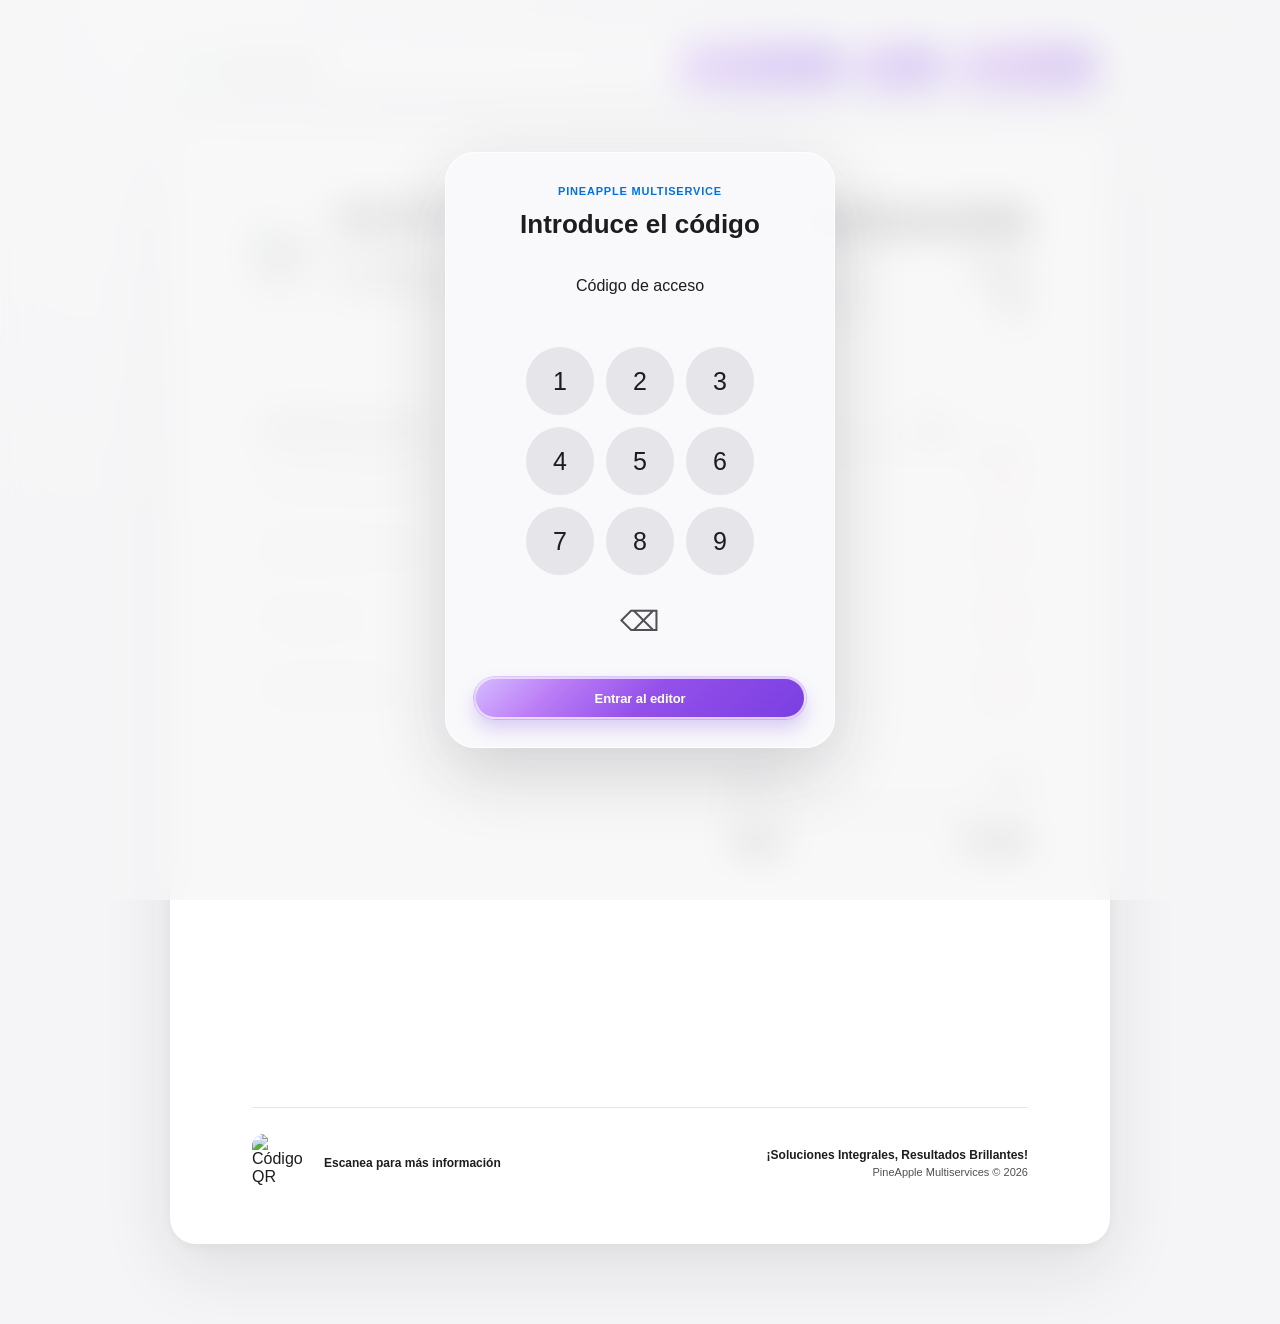
==== index.html @ 8aa55fb4 "Add files via upload" ====
<!DOCTYPE html>
<html lang="es">
<head>
    <meta charset="UTF-8">
    <meta name="viewport" content="width=device-width, initial-scale=1.0, maximum-scale=1.0, user-scalable=no">
    <meta name="format-detection" content="telephone=no">
    <meta name="theme-color" content="#f5f5f7">
    <meta name="apple-mobile-web-app-capable" content="yes">
    <meta name="apple-mobile-web-app-status-bar-style" content="default">
    <link rel="manifest" href="manifest.webmanifest">
    <link rel="icon" type="image/png" sizes="512x512" href="https://res.cloudinary.com/nox-company/image/upload/v1788821914/PineApple%20Service%20Media/ChatGPT_Image_Sep_7_2026_06_30_53_PM-Photoroom_tip3f5.png?v=19">
    <link rel="apple-touch-icon" sizes="512x512" href="https://res.cloudinary.com/nox-company/image/upload/v1788821914/PineApple%20Service%20Media/ChatGPT_Image_Sep_7_2026_06_30_53_PM-Photoroom_tip3f5.png?v=19">
    <title>Work Center | PineApple Multiservice</title>
    <link rel="stylesheet" href="style.css?v=20">
</head>
<body>

    <div class="editor-access" id="editor-access" role="dialog" aria-modal="true" aria-labelledby="editor-access-title">
        <form class="editor-access-card" id="editor-access-form">
            <div class="editor-access-kicker">PineApple Multiservice</div>
            <h1 id="editor-access-title">Introduce el código</h1>
            <p>Usa el teclado para acceder al editor.</p>
            <label class="sr-only" for="editor-access-code">Código de acceso</label>
            <input id="editor-access-code" name="accessCode" type="text" inputmode="numeric" pattern="[1-9]{1,6}" maxlength="6" autocomplete="off" required autofocus aria-label="Código de acceso">
            <div class="passcode-dots" aria-hidden="true"></div>
            <div class="editor-access-error" id="editor-access-error" role="alert" hidden>Escribe un código válido del 1 al 9.</div>
            <div class="number-pad" aria-label="Teclado numérico">
                <button type="button" data-code-key="1">1</button>
                <button type="button" data-code-key="2">2</button>
                <button type="button" data-code-key="3">3</button>
                <button type="button" data-code-key="4">4</button>
                <button type="button" data-code-key="5">5</button>
                <button type="button" data-code-key="6">6</button>
                <button type="button" data-code-key="7">7</button>
                <button type="button" data-code-key="8">8</button>
                <button type="button" data-code-key="9">9</button>
                <span aria-hidden="true"></span>
                <button class="number-pad-delete" type="button" data-code-delete aria-label="Borrar código">⌫</button>
            </div>
            <button class="btn" type="submit">Entrar al editor</button>
        </form>
    </div>

    <!-- Panel de controles -->
    <div class="controls" aria-label="Acciones de la cotización">
        <div class="controls-label"><span class="status-dot"></span> Documento editable</div>
        <div class="controls-actions">
            <button class="btn btn-secondary" onclick="addRow()"><span aria-hidden="true">+</span> Agregar producto</button>
            <button class="btn btn-secondary" onclick="toggleDocumentType(this)">Factura</button>
            <div class="export-menu-wrap">
                <button class="btn" type="button" onclick="toggleExportMenu()" aria-expanded="false" aria-controls="export-menu"><span aria-hidden="true">↗</span> Exportar PDF</button>
                <div class="export-menu" id="export-menu" hidden>
                    <button type="button" onclick="downloadPdf()"><span aria-hidden="true">↓</span> Descargar PDF</button>
                    <button type="button" onclick="sharePdf()"><span aria-hidden="true">◉</span> Compartir PDF</button>
                </div>
            </div>
        </div>
    </div>

    <!-- Hoja de Factura -->
    <div class="page">
        <div>
            <!-- ENCABEZADO -->
            <div class="header">
                <div class="brand-section">
                    <!-- LOGO OFICIAL DESDE CLOUDINARY -->
                    <img src="https://res.cloudinary.com/nox-company/image/upload/v1788821914/PineApple%20Service%20Media/ChatGPT_Image_Sep_7_2026_06_30_53_PM-Photoroom_tip3f5.png" alt="PineApple Logo" class="logo-img" crossorigin="anonymous">
                    <div class="brand-info">
                        <div class="brand-name" contenteditable="true">PINEAPPLE</div>
                        <div class="brand-subtitle" contenteditable="true">MultiService</div>
                        <div class="contact-info">
                            <span class="phone-number" contenteditable="true">Tel: 809-298-7496</span><br>
                            <span contenteditable="true">www.pineapplemultiservice.com</span>
                        </div>
                    </div>
                </div>

                <div class="doc-details">
                    <div class="doc-title" contenteditable="true">COTIZACIÓN</div>
                    <div class="doc-meta">
                        <span class="meta-label">Fecha:</span>
                        <span class="meta-value" contenteditable="true">22/07/2026</span>
                        
                        <span class="meta-label">Cliente:</span>
                        <span class="meta-value client-picker" contenteditable="true" data-client-field="true" role="combobox" aria-autocomplete="list" aria-expanded="false">Cinthia</span>
                        
                        <span class="meta-label">ID Cliente:</span>
                        <span class="meta-value client-id" contenteditable="true" data-client-id-field="true">@01</span>
                    </div>
                </div>
            </div>

            <div class="divider"></div>

            <!-- TABLA DE PRODUCTOS -->
            <div class="table-scroll">
                <table class="items-table">
                    <thead>
                        <tr>
                            <th>Descripción del Producto</th>
                            <th>Cant.</th>
                            <th>Precio Unitario</th>
                            <th>Total</th>
                            <th aria-label="Acciones"></th>
                        </tr>
                    </thead>
                    <tbody id="table-body">
                        <tr>
                            <td contenteditable="true" data-placeholder="Ej. Inversor senoidal 3.5KW"></td>
                            <td contenteditable="true" class="qty" data-placeholder="1" oninput="recalc(this)"></td>
                            <td contenteditable="true" class="price" data-placeholder="40,000" oninput="recalc(this)"></td>
                            <td class="row-total"></td>
                            <td><button class="delete-btn" type="button" onclick="removeRow(this)" aria-label="Eliminar producto" title="Eliminar producto"><span aria-hidden="true">&times;</span></button></td>
                        </tr>
                        <tr>
                            <td contenteditable="true" data-placeholder="Ej. Baterías gel 12V 110AH"></td>
                            <td contenteditable="true" class="qty" data-placeholder="2" oninput="recalc(this)"></td>
                            <td contenteditable="true" class="price" data-placeholder="13,200" oninput="recalc(this)"></td>
                            <td class="row-total"></td>
                            <td><button class="delete-btn" type="button" onclick="removeRow(this)" aria-label="Eliminar producto" title="Eliminar producto"><span aria-hidden="true">&times;</span></button></td>
                        </tr>
                        <tr>
                            <td contenteditable="true" data-placeholder="Ej. Mano de obra"></td>
                            <td contenteditable="true" class="qty" data-placeholder="1" oninput="recalc(this)"></td>
                            <td contenteditable="true" class="price" data-placeholder="10,000" oninput="recalc(this)"></td>
                            <td class="row-total"></td>
                            <td><button class="delete-btn" type="button" onclick="removeRow(this)" aria-label="Eliminar producto" title="Eliminar producto"><span aria-hidden="true">&times;</span></button></td>
                        </tr>
                        <tr>
                            <td contenteditable="true" data-placeholder="Ej. Cable 10/3 (30 pies)"></td>
                            <td contenteditable="true" class="qty" data-placeholder="1" oninput="recalc(this)"></td>
                            <td contenteditable="true" class="price" data-placeholder="2,400" oninput="recalc(this)"></td>
                            <td class="row-total"></td>
                            <td><button class="delete-btn" type="button" onclick="removeRow(this)" aria-label="Eliminar producto" title="Eliminar producto"><span aria-hidden="true">&times;</span></button></td>
                        </tr>
                    </tbody>
                </table>
            </div>

            <!-- SECCIÓN DE TOTALES -->
            <div class="totals-section">
                <div class="totals-box">
                    <div class="total-row">
                        <span style="color: var(--apple-text-muted);">Subtotal</span>
                        <span id="sub-total">$ 0.00</span>
                    </div>
                    <div class="total-row grand-total">
                        <span>Total</span>
                        <span id="grand-total">$ 0.00</span>
                    </div>
                </div>
            </div>
        </div>

        <!-- PIE DE PÁGINA -->
        <div class="footer">
            <div class="footer-qr">
                <img src="https://res.cloudinary.com/nox-company/image/upload/f_png/v1788809227/PineApple%20Service%20Media/extended_pcjf56.png" alt="Código QR" class="qr-img" crossorigin="anonymous">
                <div class="footer-text">
                    <span class="slogan" contenteditable="true">Escanea&nbsp;para&nbsp;más&nbsp;información</span>
                </div>
            </div>
            <div class="footer-text" style="text-align: right;">
                <span class="slogan" contenteditable="true">¡Soluciones&nbsp;Integrales,&nbsp;Resultados&nbsp;Brillantes!</span>
                <span class="copyright" contenteditable="true">PineApple&nbsp;Multiservices&nbsp;©&nbsp;2026</span>
            </div>
        </div>
    </div>

    <script src="https://www.gstatic.com/firebasejs/10.12.2/firebase-app-compat.js"></script>
    <script src="https://www.gstatic.com/firebasejs/10.12.2/firebase-auth-compat.js"></script>
    <script src="https://www.gstatic.com/firebasejs/10.12.2/firebase-firestore-compat.js"></script>
    <script src="https://cdnjs.cloudflare.com/ajax/libs/html2canvas/1.4.1/html2canvas.min.js"></script>
    <script src="https://cdnjs.cloudflare.com/ajax/libs/jspdf/2.5.1/jspdf.umd.min.js"></script>
    <script>
        const firebaseConfig = window.PINEAPPLE_FIREBASE_CONFIG || {
            apiKey: 'AIzaSyB0FfTSia8wOEFyggZbmt334bfUkHkkQbU',
            authDomain: 'pineapple-work-space.firebaseapp.com',
            databaseURL: 'https://pineapple-work-space-default-rtdb.firebaseio.com',
            projectId: 'pineapple-work-space',
            storageBucket: 'pineapple-work-space.firebasestorage.app',
            messagingSenderId: '865951896293',
            appId: '1:865951896293:web:58283a7478a297d9e67a0c',
            measurementId: 'G-54Z5ZWDGQF'
        };

        const hasFirebaseConfig = !!firebaseConfig && !!firebaseConfig.projectId && !String(firebaseConfig.projectId).includes('YOUR_');
        let firebaseDb = null;
        let firebaseAuthReady = Promise.resolve();

        if (hasFirebaseConfig && window.firebase && !firebase.apps.length) {
            firebase.initializeApp(firebaseConfig);
        }

        if (hasFirebaseConfig && firebase.apps.length) {
            firebaseDb = firebase.firestore();
        }

        if (firebase.apps.length && firebase.auth) {
            const firebaseAuth = firebase.auth();
            firebaseAuthReady = firebaseAuth.signInAnonymously()
                .then(() => {
                    console.log('Autenticado anónimamente');
                    return firebaseAuth.currentUser;
                })
                .catch(error => {
                    console.error('Error de autenticación:', error);
                    return null;
                });
        }

        function parseVal(str) {
            if (!str) return 0;
            let clean = str.toString().replace(/[^0-9.-]+/g, "");
            return parseFloat(clean) || 0;
        }

        function unlockEditor() {
            document.getElementById('editor-access').hidden = true;
            document.body.classList.remove('editor-locked');
            document.querySelector('.controls').removeAttribute('inert');
            document.querySelector('.page').removeAttribute('inert');
        }

        function setupEditorAccess() {
            const form = document.getElementById('editor-access-form');
            const codeInput = document.getElementById('editor-access-code');
            const error = document.getElementById('editor-access-error');
            const dots = document.querySelector('.passcode-dots');
            const accessKey = 'pineappleEditorUnlocked';

            if (localStorage.getItem(accessKey) === 'true') {
                unlockEditor();
                return;
            }

            function updateCodeDots() {
                dots.innerHTML = '';
                for (let index = 0; index < codeInput.value.length; index += 1) {
                    const dot = document.createElement('span');
                    dot.className = 'is-filled';
                    dots.appendChild(dot);
                }
            }

            document.body.classList.add('editor-locked');
            document.querySelector('.controls').setAttribute('inert', '');
            document.querySelector('.page').setAttribute('inert', '');

            codeInput.addEventListener('input', () => {
                codeInput.value = codeInput.value.replace(/[^1-9]/g, '').slice(0, 6);
                updateCodeDots();
                error.hidden = true;
            });

            document.querySelectorAll('[data-code-key]').forEach(button => {
                button.addEventListener('click', () => {
                    if (codeInput.value.length >= 6) return;
                    codeInput.value += button.dataset.codeKey;
                    codeInput.dispatchEvent(new Event('input', { bubbles: true }));
                });
            });

            document.querySelector('[data-code-delete]').addEventListener('click', () => {
                codeInput.value = codeInput.value.slice(0, -1);
                codeInput.dispatchEvent(new Event('input', { bubbles: true }));
            });

            form.addEventListener('submit', event => {
                event.preventDefault();
                if (!/^[1-9]{1,6}$/.test(codeInput.value)) {
                    error.hidden = false;
                    codeInput.focus();
                    return;
                }
                localStorage.setItem(accessKey, 'true');
                unlockEditor();
            });
        }

        setupEditorAccess();

        function formatNum(num) {
            if (num === 0) return "0.00";
            return new Intl.NumberFormat('en-US', {
                minimumFractionDigits: 2,
                maximumFractionDigits: 2
            }).format(num);
        }

        function toggleExportMenu() {
            const menu = document.getElementById('export-menu');
            const button = document.querySelector('.export-menu-wrap > .btn');
            const isOpen = !menu.hidden;

            menu.hidden = isOpen;
            button.setAttribute('aria-expanded', String(!isOpen));
        }

        function closeExportMenu() {
            const menu = document.getElementById('export-menu');
            const button = document.querySelector('.export-menu-wrap > .btn');

            menu.hidden = true;
            button.setAttribute('aria-expanded', 'false');
        }

        function getPdfFileName() {
            const docTitle = document.querySelector('.doc-title')?.innerText.trim() || '';
            const normalized = docTitle.toUpperCase().normalize('NFD').replace(/[\u0300-\u036f]/g, '');
            return normalized.includes('FACTURA') ? 'Factura_PineApple.pdf' : 'Cotizacion_PineApple.pdf';
        }

        async function createPdfFile() {
            const page = document.querySelector('.page');
            const exportPage = page.cloneNode(true);

            exportPage.style.position = 'absolute';
            exportPage.style.left = '-10000px';
            exportPage.style.top = '0';
            exportPage.style.width = '794px';
            exportPage.style.minHeight = '1123px';
            exportPage.style.height = 'auto';
            exportPage.style.margin = '0';
            exportPage.classList.add('pdf-export-page');
            exportPage.querySelectorAll('[data-placeholder]').forEach(cell => {
                cell.classList.add('pdf-placeholder-hidden');
            });
            exportPage.querySelectorAll('.delete-btn').forEach(button => button.remove());
            exportPage.querySelectorAll('#table-body tr').forEach(row => {
                const description = row.querySelector('td:first-child').textContent.trim();
                const quantity = row.querySelector('.qty').textContent.trim();
                const price = row.querySelector('.price').textContent.trim();

                if (!description && !quantity && !price) row.remove();
            });

            if (!exportPage.querySelector('#table-body tr')) {
                const emptyRow = document.createElement('tr');
                emptyRow.innerHTML = '<td colspan="4" class="pdf-empty-row">Sin productos registrados</td>';
                exportPage.querySelector('#table-body').appendChild(emptyRow);
            }
            document.body.appendChild(exportPage);

            let canvas;
            try {
                canvas = await html2canvas(exportPage, {
                    scale: 2,
                    useCORS: true,
                    backgroundColor: '#ffffff',
                    logging: false
                });
            } finally {
                exportPage.remove();
            }

            const { jsPDF } = window.jspdf;
            const pdf = new jsPDF('p', 'mm', 'a4');
            const pageWidth = 210;
            const pageHeight = 297;
            const fitScale = Math.min(pageWidth / canvas.width, pageHeight / canvas.height);
            const imageWidth = canvas.width * fitScale;
            const imageHeight = canvas.height * fitScale;
            const imageLeft = (pageWidth - imageWidth) / 2;
            const imageTop = (pageHeight - imageHeight) / 2;

            pdf.addImage(
                canvas.toDataURL('image/jpeg', 0.94),
                'JPEG',
                imageLeft,
                imageTop,
                imageWidth,
                imageHeight
            );

            return pdf.output('blob');
        }

        async function downloadPdf() {
            closeExportMenu();
            try {
                const pdfBlob = await createPdfFile();
                const downloadUrl = URL.createObjectURL(pdfBlob);
                const link = document.createElement('a');
                link.href = downloadUrl;
                link.download = getPdfFileName();
                link.click();
                URL.revokeObjectURL(downloadUrl);
            } catch (error) {
                window.print();
            }
        }

        function getShareMessage() {
            const documentType = document.querySelector('.doc-title').innerText.trim();
            const metaValues = document.querySelectorAll('.doc-meta .meta-value');
            const client = metaValues[1] ? metaValues[1].innerText.trim() : '';
            const rows = [...document.querySelectorAll('#table-body tr')]
                .map(row => {
                    const description = row.querySelector('td:first-child').innerText.trim();
                    const quantity = row.querySelector('.qty').innerText.trim();
                    const total = row.querySelector('.row-total').innerText.trim();

                    return description ? `- ${description}${quantity ? ` x${quantity}` : ''}${total ? `: ${total}` : ''}` : null;
                })
                .filter(Boolean);
            const total = document.getElementById('grand-total').innerText.trim();

            return `Hola, te comparto esta ${documentType.toLowerCase()} de PineApple Multiservice.${client ? `\nCliente: ${client}` : ''}${rows.length ? `\n\n${rows.join('\n')}` : ''}\n\nTotal: ${total}`;
        }

        async function sharePdf() {
            closeExportMenu();
            try {
                const pdfBlob = await createPdfFile();
                const pdfFileName = getPdfFileName();
                const pdfFile = new File([pdfBlob], pdfFileName, { type: 'application/pdf' });
                const message = getShareMessage();
                const canShareFiles = navigator.share && (!navigator.canShare || navigator.canShare({ files: [pdfFile] }));

                if (canShareFiles) {
                    await navigator.share({
                        files: [pdfFile],
                        title: pdfFileName.replace(/\.pdf$/i, ''),
                        text: message
                    });
                    return;
                }

                const downloadUrl = URL.createObjectURL(pdfBlob);
                const link = document.createElement('a');
                link.href = downloadUrl;
                link.download = pdfFileName;
                link.click();
                URL.revokeObjectURL(downloadUrl);
                window.alert('Tu navegador no permite compartir archivos directamente. El PDF fue descargado para que puedas compartirlo desde tu teléfono.');
            } catch (error) {
                if (error.name !== 'AbortError') {
                    window.alert('No se pudo generar el PDF. Intenta nuevamente.');
                }
            }
        }

        function recalc(elem) {
            const row = elem.closest('tr');
            const qtyStr = row.querySelector('.qty').innerText;
            const priceStr = row.querySelector('.price').innerText;

            const qty = parseVal(qtyStr);
            const price = parseVal(priceStr);
            const totalCell = row.querySelector('.row-total');

            if (qtyStr.trim() === "" && priceStr.trim() === "") {
                totalCell.innerText = "";
            } else {
                const total = qty * price;
                totalCell.innerText = '$ ' + formatNum(total);
            }

            updateGrandTotal();
        }

        function updateGrandTotal() {
            const totals = document.querySelectorAll('.row-total');
            let grandTotal = 0;

            totals.forEach(cell => {
                const val = parseVal(cell.innerText);
                grandTotal += val;
            });

            const formattedTotal = '$ ' + formatNum(grandTotal);
            document.getElementById('sub-total').innerText = formattedTotal;
            document.getElementById('grand-total').innerText = formattedTotal;
        }

        function addRow() {
            const tbody = document.getElementById('table-body');
            const newRow = document.createElement('tr');
            newRow.innerHTML = `
                <td contenteditable="true" data-placeholder="Ej. Nombre del producto"></td>
                <td contenteditable="true" class="qty" data-placeholder="Cantidad" oninput="recalc(this)"></td>
                <td contenteditable="true" class="price" data-placeholder="Precio" oninput="recalc(this)"></td>
                <td class="row-total"></td>
                <td><button class="delete-btn" type="button" onclick="removeRow(this)" aria-label="Eliminar producto" title="Eliminar producto"><span aria-hidden="true">&times;</span></button></td>
            `;
            tbody.appendChild(newRow);
            newRow.querySelector('td[contenteditable="true"]').focus();
            updateGrandTotal();
        }

        function removeRow(button) {
            button.closest('tr').remove();
            updateGrandTotal();
        }

        function toggleDocumentType(button) {
            const title = document.querySelector('.doc-title');
            const isInvoice = title.innerText.trim().toUpperCase() === 'FACTURA';
            const nextType = isInvoice ? 'COTIZACIÓN' : 'FACTURA';

            title.innerText = nextType;
            button.innerText = isInvoice ? 'Factura' : 'Cotización';
        }

        const productCatalog = [
            'Inversor solar híbrido 1KW',
            'Inversor solar híbrido 2KW',
            'Inversor solar híbrido 3KW',
            'Inversor solar híbrido 4KW',
            'Inversor solar híbrido 5KW',
            'Inversor solar híbrido 6KW',
            'Inversor solar híbrido 8KW',
            'Inversor solar híbrido 10KW',
            'Inversor de onda pura 1KW',
            'Inversor de onda pura 2KW',
            'Inversor de onda pura 3KW',
            'Inversor de onda pura 5KW',
            'Inversor de onda pura 6KW',
            'Inversor de onda pura 8KW',
            'Inversor de onda senoidal 3.5KW',
            'Inversor de onda senoidal 5KW',
            'Inversor de onda senoidal 7.5KW',
            'Inversor de onda senoidal 10KW',
            'Inversor para bomba 1HP',
            'Inversor para bomba 1.5HP',
            'Inversor para bomba 2HP',
            'Inversor para bomba 3HP',
            'Batería de gel 12V 20AH',
            'Batería de gel 12V 35AH',
            'Batería de gel 12V 50AH',
            'Batería de gel 12V 75AH',
            'Batería de gel 12V 100AH',
            'Batería de gel 12V 110AH',
            'Batería de gel 12V 150AH',
            'Batería AGM 12V 20AH',
            'Batería AGM 12V 35AH',
            'Batería AGM 12V 50AH',
            'Batería AGM 12V 75AH',
            'Batería AGM 12V 100AH',
            'Batería AGM 12V 120AH',
            'Batería AGM 12V 150AH',
            'Batería de litio 12V 100AH',
            'Batería de litio 12V 200AH',
            'Batería de litio 24V 100AH',
            'Batería de litio 48V 100AH',
            'Base para batería 12V',
            'Base para batería 24V',
            'Base para batería 48V',
            'Base de batería tipo rack',
            'Base de batería industrial',
            'Base de batería de pared',
            'Jumper batería 2 AWG',
            'Jumper batería 4 AWG',
            'Jumper batería 6 AWG',
            'Jumper batería 8 AWG',
            'Jumper para inversor 2 AWG',
            'Jumper para inversor 4 AWG',
            'Jumper para inversor 6 AWG',
            'Cable jumper de batería 12V',
            'Cable jumper de batería 24V',
            'Cable de conexión para batería',
            'Breaker monofásico 10A',
            'Breaker monofásico 15A',
            'Breaker monofásico 20A',
            'Breaker monofásico 30A',
            'Breaker monofásico 40A',
            'Breaker monofásico 50A',
            'Breaker monofásico 60A',
            'Breaker doble 15A 2 polos',
            'Breaker doble 20A 2 polos',
            'Breaker doble 30A 2 polos',
            'Breaker doble 40A 2 polos',
            'Breaker doble 50A 2 polos',
            'Breaker doble 60A 2 polos',
            'Breaker doble 70A 2 polos',
            'Breaker doble 80A 2 polos',
            'Breaker térmico 1 polo',
            'Breaker térmico 2 polos',
            'Breaker diferencial 2 polos 30mA',
            'Breaker diferencial 2 polos 40A',
            'Breaker diferencial 2 polos 60A',
            'Breaker tipo tipo B',
            'Breaker tipo tipo C',
            'Breaker tipo tipo D',
            'Switch simple 10A',
            'Switch simple 15A',
            'Switch simple 20A',
            'Switch simple 30A',
            'Switch doble 10A',
            'Switch doble 15A',
            'Switch doble 20A',
            'Switch doble 30A',
            'Switch doble 40A',
            'Switch doble 60A',
            'Switch doble 80A',
            'Switch de presión 20 psi',
            'Switch de presión 30 psi',
            'Switch de presión 40 psi',
            'Switch de presión 50 psi',
            'Switch de presión 60 psi',
            'Cambio de switch de presión',
            'Cambio de switch doble',
            'Cambio de breaker doble',
            'Switch de agua de 1/4',
            'Switch de agua de 1/2',
            'Switch de agua de 3/4',
            'Módulo de switch para bomba',
            'Switch automático para tablero',
            'Switche de motor eléctrico',
            'Interruptor termomagnético para motor',
            'Silicona transparente 300ml',
            'Silicona blanca 300ml',
            'Silicona negra 300ml',
            'Silicona sanitaria 300ml',
            'Silicona alta temperatura 300ml',
            'Silicona neutra 300ml',
            'Silicona para ventanas 300ml',
            'Silicona para aluminio 300ml',
            'Silicona para metal 300ml',
            'Cinta aislante negra 3M',
            'Cinta aislante de colores 3M',
            'Cinta aislante Temflex',
            'Cinta eléctrica calibre 19',
            'Cinta teflón blanca 1/2',
            'Cinta teflón amarilla para gas',
            'Cinta teflón profesional 3/4',
            'Cinta de aluminio 2 pulgadas',
            'Cinta de aluminio reforzada',
            'Cinta ducto gris',
            'Cinta doble cara industrial',
            'Cinta de montaje exterior',
            'Cinta vulcanizada',
            'Cinta reflectiva amarilla',
            'Tape 3M adhesivo',
            'Tape Scotch adhesivo',
            'Tape Tesa adhesivo',
            'Tape Nashua adhesivo',
            'Tape Gorilla adhesivo',
            'Tape de ducto 3M',
            'Tape de ducto Scotch',
            'Tape de enmascarar 3M',
            'Tape de enmascarar Frogtape',
            'Tape de doble cara 3M',
            'Tape de doble cara Tesa',
            'Tape aislante 3M',
            'Tape aislante Tesa',
            'Tape adhesivo 3M',
            'Tape reflectivo 3M',
            'Cinta adhesiva 3M 1/2 pulgada',
            'Cinta adhesiva 3M 1 pulgada',
            'Cinta adhesiva Scotch 1/2 pulgada',
            'Cinta adhesiva Scotch 1 pulgada',
            'Cinta aislante 3M 19 mm',
            'Cinta aislante Tesa 19 mm',
            'Cinta aislante Nashua 19 mm',
            'Cinta aislante premium 3M 25 mm',
            'Cinta aislante premium Tesa 25 mm',
            'Cinta eléctrica 3M 19 mm',
            'Cinta eléctrica Scotch 19 mm',
            'Cinta eléctrica Tesa 19 mm',
            'Cinta de enmascarar 3M 1.5 pulgadas',
            'Cinta de enmascarar Frogtape 1.5 pulgadas',
            'Cinta de enmascarar Tesa 1.5 pulgadas',
            'Cinta de doble cara 3M VHB 1/2',
            'Cinta de doble cara 3M VHB 1',
            'Cinta de doble cara Tesa 1/2',
            'Cinta de doble cara Tesa 1',
            'Cinta de doble cara Gorilla 1/2',
            'Cinta de doble cara Gorilla 1',
            'Cinta de montaje 3M 24 mm',
            'Cinta de montaje Tesa 24 mm',
            'Cinta de montaje Nashua 24 mm',
            'Cinta de aluminio 3M 2 pulgadas',
            'Cinta de aluminio Tesa 2 pulgadas',
            'Cinta de aluminio Nashua 2 pulgadas',
            'Cinta de ducto 3M',
            'Cinta de ducto Nashua',
            'Cinta de ducto Tesa',
            'Cinta teflón 3M 1/2',
            'Cinta teflón 3M 3/4',
            'Cinta teflón Teflon 1/2',
            'Cinta teflón Teflon 3/4',
            'Cinta de fibra de vidrio 3M',
            'Cinta de fibra de vidrio Tesa',
            'Cinta de fibra de vidrio Nashua',
            'Cinta de sellado de PVC 3M',
            'Cinta de sellado de PVC Tesa',
            'Cinta auto adherible 3M',
            'Cinta auto adherible Tesa',
            'Cinta alta temperatura 3M',
            'Cinta alta temperatura Tesa',
            'Cinta alta temperatura Gorilla',
            'Cinta de silicona 3M',
            'Cinta de silicona Tesa',
            'Cinta de silicona premium',
            'Cinta de reparación Flex Tape',
            'Cinta de reparación Heavy Duty Flex Tape',
            'Cinta de reparación Rubberized Flex Tape',
            'Cinta de reparación instantánea 3M',
            'Cinta de reparación instantánea Tesa',
            'Cinta de seguridad 3M',
            'Cinta de seguridad Tesa',
            'Cinta de seguridad Nashua',
            'Cinta reflectiva 3M',
            'Cinta reflectiva Tesa',
            'Cinta reflectiva Nashua',
            'Canaleta plástica 1 pulgada',
            'Canaleta plástica 2 pulgadas',
            'Canaleta plástica 3 pulgadas',
            'Canaleta plástica 4 pulgadas',
            'Canaleta metálica 1 pulgada',
            'Canaleta metálica 2 pulgadas',
            'Canaleta metálica 3 pulgadas',
            'Canaleta de PVC para cableado',
            'Canaleta para exterior',
            'Canaleta para interior',
            'Canaleta de 10 pies',
            'Canaleta de 20 pies',
            'Canaleta de 30 pies',
            'Cable D3 1x14',
            'Cable D3 1x12',
            'Cable D3 1x10',
            'Cable D3 1x8',
            'Cable D3 1x6',
            'Cable D3 2x14',
            'Cable D3 2x12',
            'Cable D3 2x10',
            'Cable D3 2x8',
            'Cable D3 2x6',
            'Cable D3 2x4',
            'Cable D3 3x14',
            'Cable D3 3x12',
            'Cable D3 3x10',
            'Cable D3 3x8',
            'Cable D3 3x6',
            'Cable D3 4x14',
            'Cable D3 4x12',
            'Cable D3 4x10',
            'Cable D3 4x8',
            'Cable D3 4x6',
            'Cable D3 5x14',
            'Cable D3 5x12',
            'Cable D3 5x10',
            'Cable D3 5x8',
            'Cable THHN 1x14',
            'Cable THHN 1x12',
            'Cable THHN 1x10',
            'Cable THHN 1x8',
            'Cable THHN 1x6',
            'Cable THHN 1x4',
            'Cable THHN 2x14',
            'Cable THHN 2x12',
            'Cable THHN 2x10',
            'Cable THHN 2x8',
            'Cable THHN 2x6',
            'Cable THHN 2x4',
            'Cable THHN 3x14',
            'Cable THHN 3x12',
            'Cable THHN 3x10',
            'Cable THHN 3x8',
            'Cable THHN 3x6',
            'Cable THHN 4x14',
            'Cable THHN 4x12',
            'Cable THHN 4x10',
            'Cable THHN 4x8',
            'Cable THHN 8 AWG',
            'Cable THHN 10 AWG',
            'Cable THHN 12 AWG',
            'Cable THHN 14 AWG',
            'Cable THHN 16 AWG',
            'Cable THW 1x14',
            'Cable THW 1x12',
            'Cable THW 1x10',
            'Cable THW 1x8',
            'Cable THW 1x6',
            'Cable THW 2x14',
            'Cable THW 2x12',
            'Cable THW 2x10',
            'Cable THW 2x8',
            'Cable THW 2x6',
            'Cable THW 3x14',
            'Cable THW 3x12',
            'Cable THW 3x10',
            'Cable THW 3x8',
            'Cable THW 8 AWG',
            'Cable THW 10 AWG',
            'Cable THW 12 AWG',
            'Cable THW 14 AWG',
            'Cable 1x14',
            'Cable 1x12',
            'Cable 1x10',
            'Cable 1x8',
            'Cable 1x6',
            'Cable 1x4',
            'Cable 1x2',
            'Cable 2x14',
            'Cable 2x12',
            'Cable 2x10',
            'Cable 2x8',
            'Cable 2x6',
            'Cable 2x4',
            'Cable 2x2',
            'Cable 3x14',
            'Cable 3x12',
            'Cable 3x10',
            'Cable 3x8',
            'Cable 3x6',
            'Cable 3x4',
            'Cable 4x14',
            'Cable 4x12',
            'Cable 4x10',
            'Cable 4x8',
            'Cable 4x6',
            'Cable 5x14',
            'Cable 5x12',
            'Cable 5x10',
            'Cable 5x8',
            'Cable NM-B 14/2',
            'Cable NM-B 12/2',
            'Cable NM-B 10/2',
            'Cable NM-B 8/2',
            'Cable UF 14/2',
            'Cable UF 12/2',
            'Cable UF 10/2',
            'Cable romex 14/2',
            'Cable romex 12/2',
            'Cable romex 10/2',
            'Cable MC 14/2',
            'Cable MC 12/2',
            'Cable MC 10/2',
            'Cable MC 8/2',
            'Cable tipo servicio 2x12',
            'Cable tipo servicio 2x10',
            'Cable tipo servicio 3x12',
            'Cable tipo servicio 3x10',
            'Cable trifásico 3x12',
            'Cable trifásico 3x10',
            'Cable trifásico 4x12',
            'Cable monofásico 2x12',
            'Cable monofásico 2x10',
            'Cable monofásico 3x12',
            'Cable de alimentación 110V',
            'Cable de alimentación 220V',
            'Cable de alimentación 440V',
            'Cable de fuerza 3x8',
            'Cable de fuerza 3x6',
            'Cable de fuerza 4x6',
            'Cable de control 2 pares',
            'Cable de control 4 pares',
            'Cable de control 6 pares',
            'Cable de señal 2 hilos',
            'Cable de señal 3 hilos',
            'Cable de señal 4 hilos',
            'Cable de comunicación Cat5e',
            'Cable de comunicación Cat6',
            'Cable de comunicación Cat6A',
            'Cable de comunicación Cat7',
            'Cable de red UTP Cat5e',
            'Cable de red UTP Cat6',
            'Cable de red FTP Cat6',
            'Cable de red STP Cat6',
            'Cable fibra óptica monomodo',
            'Cable fibra óptica multimodo',
            'Cable fibra óptica OM3',
            'Cable fibra óptica OM4',
            'Cable coaxial RG59',
            'Cable coaxial RG6',
            'Cable coaxial RG11',
            'Cable coaxial doble blindado',
            'Cable HDMI 2.0',
            'Cable HDMI 2.1',
            'Cable VGA',
            'Cable DP',
            'Cable DVI',
            'Cable para cámara analogica',
            'Cable siamés para cámara',
            'Cable para alarma 2 hilos',
            'Cable para alarma 4 hilos',
            'Cable para sensor de humo',
            'Cable para sensor de movimiento',
            'Cable para portón eléctrico 3x12',
            'Cable para portón eléctrico 3x10',
            'Cable para bomba 2x12',
            'Cable para bomba 2x10',
            'Cable para bomba 2x8',
            'Cable para bomba 3x12',
            'Cable para bomba 3x10',
            'Cable para bomba sumergible 3x10',
            'Cable para bomba sumergible 3x8',
            'Cable para motor eléctrico 3x12',
            'Cable para motor eléctrico 3x10',
            'Cable para motor eléctrico 3x8',
            'Cable para motor eléctrico 4x10',
            'Cable para motor eléctrico 4x8',
            'Cable para inversor 2 AWG',
            'Cable para inversor 4 AWG',
            'Cable para inversor 6 AWG',
            'Cable para panel solar 6 AWG',
            'Cable para panel solar 8 AWG',
            'Cable solar 10 AWG',
            'Cable solar 12 AWG',
            'Cable solar 14 AWG',
            'Cable de fuerza para tablero 3x8',
            'Cable de fuerza para tablero 3x6',
            'Cable de fuerza para tablero 4x6',
            'Cable de fuerza para tablero 4x10',
            'Cable de tierra 2 AWG',
            'Cable de tierra 4 AWG',
            'Cable de tierra 6 AWG',
            'Cable de tierra 8 AWG',
            'Cable de puesta a tierra',
            'Conductor de cobre 14 AWG',
            'Conductor de cobre 12 AWG',
            'Conductor de cobre 10 AWG',
            'Conductor de cobre 8 AWG',
            'Conductor de cobre 6 AWG',
            'Conductor de cobre 4 AWG',
            'Conductor de cobre 2 AWG',
            'Conductor de aluminio 14 AWG',
            'Conductor de aluminio 12 AWG',
            'Conductor de aluminio 10 AWG',
            'Conductor de aluminio 8 AWG',
            'Conductor de aluminio 6 AWG',
            'Conductor de aluminio 4 AWG',
            'Conductor de aluminio 2 AWG',
            'Conductor para bomba sumergible',
            'Conductor para bomba centrífuga',
            'Conductor para portón eléctrico',
            'Conductor para inversor 4 AWG',
            'Conductor para inversor 2 AWG',
            'Conductor para panel solar 6 AWG',
            'Conductor para bomba de agua',
            'Conductor para motor trifásico',
            'Conductor para motor monofásico',
            'Conductor para sistema de iluminación',
            'Conductor para toma de corriente',
            'Conductor para tablero eléctrico',
            'Conductor para toma de fuerza',
            'Conductor para cloacas',
            'Conductor para calentador eléctrico',
            'Conductor para calentador de agua',
            'Cable para calentador eléctrico 2x12',
            'Cable para calentador eléctrico 2x10',
            'Cable para calentador eléctrico 3x10',
            'Cable para lavadora 2x12',
            'Cable para secadora 3x10',
            'Cable para cocina eléctrica 3x10',
            'Cable para aire acondicionado 3x12',
            'Cable para aire acondicionado 3x10',
            'Cable para microondas 2x12',
            'Cable para horno eléctrico 3x10',
            'Cable para ventilador 2x14',
            'Cable para bomba de pozo 3x12',
            'Cable para bomba de pozo 3x10',
            'Cable para motor de compresor 3x8',
            'Cable para compresor 3x10',
            'Cable para compresor 3x8',
            'Tarugo plástico blanco 1/2',
            'Tarugo plástico blanco 3/4',
            'Tarugo plástico blanco 1',
            'Tarugo plástico rojo 1/2',
            'Tarugo plástico rojo 3/4',
            'Tarugo plástico azul 1/2',
            'Tarugo plástico azul 3/4',
            'Tarugo plástico negro 1/2',
            'Tarugo plástico negro 3/4',
            'Tarugo de goma 1/2',
            'Tarugo de goma 3/4',
            'Tarugo de goma 1',
            'Tarugo de metal 1/2',
            'Tarugo de metal 3/4',
            'Tarugo de metal 1',
            'Tarugo de expansión para pared',
            'Tarugo de expansión para concreto',
            'Tarugo tipo pop para drywall',
            'Tarugo tipo hammer para concreto',
            'Tarugo tipo sleeve para pared',
            'Tarugo tipo nylon 1/4',
            'Tarugo tipo nylon 3/8',
            'Tarugo tipo nylon 1/2',
            'Tarugo tipo nylon 5/8',
            'Tarugo de presión para tubería',
            'Tarugo de anclaje químico',
            'Tarugo de anclaje mecánico',
            'Tarugo para teja y madera',
            'Tornillo de cabeza plana',
            'Tornillo de cabeza Phillips',
            'Tornillo de cabeza Allen',
            'Tornillo de cabeza hexagonal',
            'Tornillo de cabeza redonda',
            'Tornillo autorroscante',
            'Tornillo para madera 1 1/2',
            'Tornillo para madera 2',
            'Tornillo para madera 2 1/2',
            'Tornillo para madera 3',
            'Tornillo para concreto 1/4',
            'Tornillo para concreto 3/8',
            'Tornillo para concreto 1/2',
            'Tornillo para dry wall 1 1/4',
            'Tornillo para dry wall 1 1/2',
            'Tornillo para dry wall 2',
            'Tornillo para metal 1/4',
            'Tornillo para metal 3/8',
            'Tornillo para metal 1/2',
            'Tornillo de techo para madera',
            'Tornillo de techo para metal',
            'Tornillo de seguridad',
            'Tornillo de anclaje',
            'Tornillo de expansión',
            'Tornillo galvanizado',
            'Tornillo zincado',
            'Tornillo inoxidable 304',
            'Tornillo inoxidable 316',
            'Tornillo hexagonal M6',
            'Tornillo hexagonal M8',
            'Tornillo hexagonal M10',
            'Tornillo hexagonal M12',
            'Tornillo machine screw M3',
            'Tornillo machine screw M4',
            'Tornillo machine screw M5',
            'Tornillo machine screw M6',
            'Tornillo self tapping 1/4',
            'Tornillo self tapping 3/8',
            'Tornillo self tapping 1/2',
            'Tornillo de fijación para metal',
            'Tornillo para acero estructural',
            'Tornillo para aluminio',
            'Tuerca hexagonal M6',
            'Tuerca hexagonal M8',
            'Tuerca hexagonal M10',
            'Tuerca hexagonal M12',
            'Tuerca de presión',
            'Tuerca de mariposa',
            'Tuerca de seguridad',
            'Tuerca de nylon',
            'Arandela plana',
            'Arandela de presión',
            'Arandela de seguridad',
            'Arandela para tornillo',
            'Perno de anclaje 1/4',
            'Perno de anclaje 3/8',
            'Perno de anclaje 1/2',
            'Perno de anclaje 5/8',
            'Perno expander para concreto',
            'Perno de ojo',
            'Perno de cabilla',
            'Perno hexagonal',
            'Perno allen',
            'Perno de fijación',
            'Taco plástico de expansión',
            'Taco mariposa',
            'Taco de nylon',
            'Taco de metal',
            'Taco para concreto',
            'Taco para madera',
            'Taco para drywall',
            'Taco para techo',
            'Clavo de acero',
            'Clavo para madera',
            'Clavo para concreto',
            'Clavo de acabado',
            'Clavo de seguridad',
            'Varilla de anclaje',
            'Varilla de metal',
            'Acero de anclaje',
            'Sistema de anclaje químico',
            'Pegamento para tornillos',
            'Cinta de enmascarar',
            'Candado de seguridad',
            'Bisagra para puerta',
            'Bisagra metálica',
            'Brazo hidráulico',
            'Perno de puerta',
            'Bola de anclaje',
            'Remache de metal',
            'Remache de aluminio',
            'Remache pop',
            'Remache ciego',
            'Remache de nylon',
            'Malla de anclaje',
            'Abrazadera metálica',
            'Abrazadera plástica',
            'Abrazadera de nylon',
            'Abrazadera de cable',
            'Abrazadera para tubo',
            'Abrazadera de acero',
            'Conector de cable',
            'Conector de aluminio',
            'Conector de cobre',
            'Terminal eléctrica',
            'Terminal de presión',
            'Terminal de anillo',
            'Terminal de espiga',
            'Terminal de ojo',
            'Terminal de cuchilla',
            'Conector rápido',
            'Conector macho hembra',
            'Conector tipo Wago',
            'Conector tipo Scotchlok',
            'Conector de empalme',
            'Conector de paso',
            'Conector para luz LED',
            'Conector para cámara',
            'Conector RG6',
            'Conector RJ45',
            'Conector BNC',
            'Conector USB',
            'Conector HDMI',
            'Conector micro USB',
            'Conector USB-C',
            'Pasa cable',
            'Pasa tubo',
            'Pasa manguera',
            'Pasa de pared',
            'Pasa de techo',
            'Pasa de piso',
            'Cruzeta de pared',
            'Cruzeta para cable',
            'Puntal para caja',
            'Base para caja',
            'Caja metálica 4x4',
            'Caja metálica 4x2',
            'Caja de paso 2x4',
            'Caja de paso 4x4',
            'Caja de paso octogonal',
            'Caja de paso redonda',
            'Caja de paso rectangular',
            'Caja de paso para exterior',
            'Caja de paso para interior',
            'Tornillero de cabeza plana',
            'Tornillero de cabeza Phillips',
            'Tornillero de cabeza Allen',
            'Tornillero de impacto',
            'Tornillero para metal',
            'Tornillero para madera',
            'Tornillo para placa',
            'Tornillo para metal ligero',
            'Tornillo para metal pesado',
            'Tornillo para corcho',
            'Tornillo para teja',
            'Tornillo para fibra de vidrio',
            'Tornillo para PVC',
            'Tornillo para CPVC',
            'Tornillo para PPR',
            'Tornillo para aceros galvanizados',
            'Tornillo para paneles',
            'Tornillo para drywall fino',
            'Tornillo para drywall grueso',
            'Tornillo para techo de lámina',
            'Tornillo para lámina metálica',
            'Tornillo para madera de pino',
            'Tornillo para madera de roble',
            'Tornillo para madera de caoba',
            'Reparación de bomba de agua',
            'Reparación de bomba sumergible',
            'Reparación de bomba centrífuga',
            'Reparación de bomba para piscina',
            'Reparación de aire acondicionado',
            'Reparación de aire split',
            'Reparación de aire inverter',
            'Reparación de tarjeta de inversor',
            'Reparación de tarjeta de motor eléctrico',
            'Reparación de lámpara LED',
            'Reparación de lámpara fluorescente',
            'Reparación de portón eléctrico',
            'Reparación de tablero eléctrico',
            'Cambio de bomba de agua',
            'Cambio de bomba sumergible',
            'Cambio de bomba centrifuga',
            'Cambio de aire acondicionado',
            'Cambio de compresor',
            'Cambio de motor eléctrico',
            'Cambio de tarjeta de inversor',
            'Cambio de tarjeta de control',
            'Cambio de switch de presión',
            'Cambio de switch doble',
            'Cambio de breaker doble',
            'Chequeo de bomba',
            'Chequeo de aire acondicionado',
            'Chequeo de portón eléctrico',
            'Chequeo de sistema eléctrico',
            'Chequeo general de plomería',
            'Chequeo de presión de agua',
            'Chequeo de motor eléctrico',
            'Chequeo de inversor',
            'Chequeo de batería',
            'Diagnóstico de falla eléctrica',
            'Diagnóstico de falla de bomba',
            'Diagnóstico de falla de aire',
            'Diagnóstico de sistema de refrigeración',
            'Servicio técnico eléctrico',
            'Servicio técnico de plomería',
            'Servicio técnico de refrigeración',
            'Mantenimiento eléctrico residencial',
            'Mantenimiento eléctrico comercial',
            'Mantenimiento de bombas',
            'Mantenimiento de aire acondicionado',
            'Mantenimiento de portón eléctrico',
            'Mano de obra por hora eléctrica',
            'Mano de obra por hora de plomería',
            'Mano de obra por hora de refrigeración',
            'Mano de obra de instalación eléctrica',
            'Mano de obra de instalación de bomba',
            'Mano de obra de instalación de aire',
            'Mano de obra de reparación eléctrica',
            'Mano de obra de reparación de bomba',
            'Mano de obra de reparación de aire',
            'Mano de obra de cambio de breaker',
            'Mano de obra de cambio de switch',
            'Mano de obra de montaje de batería',
            'Mano de obra de instalación de inversor',
            'Aire acondicionado split 9,000 BTU',
            'Aire acondicionado split 12,000 BTU',
            'Aire acondicionado split 18,000 BTU',
            'Aire acondicionado split 24,000 BTU',
            'Aire acondicionado split 36,000 BTU',
            'Aire acondicionado split inverter 9,000 BTU',
            'Aire acondicionado split inverter 12,000 BTU',
            'Aire acondicionado split inverter 18,000 BTU',
            'Aire acondicionado split inverter 24,000 BTU',
            'Aire acondicionado split inverter 36,000 BTU',
            'Aire acondicionado de ventana 8,000 BTU',
            'Aire acondicionado de ventana 12,000 BTU',
            'Aire acondicionado portátil 12,000 BTU',
            'Aire acondicionado cassette 24,000 BTU',
            'Aire acondicionado cassette 36,000 BTU',
            'Aire acondicionado cassette 48,000 BTU',
            'Aire acondicionado piso techo 36,000 BTU',
            'Aire acondicionado piso techo 60,000 BTU',
            'Aire acondicionado central 5 toneladas',
            'Condensadora para aire acondicionado',
            'Evaporadora para aire acondicionado',
            'Mini split completo con instalación',
            'Control remoto original para aire acondicionado',
            'Control remoto universal para aire acondicionado',
            'Filtro de aire lavable para minisplit',
            'Filtro plisado para aire acondicionado',
            'Kit de instalación para aire acondicionado',
            'Soporte de pared para condensadora',
            'Base de piso para condensadora',
            'Tubería de cobre 1/4 x 3/8',
            'Tubería de cobre 1/4 x 1/2',
            'Tubería de cobre 1/4 x 5/8',
            'Tubería de cobre 3/8 x 5/8',
            'Tubería de cobre 3/8 x 3/4',
            'Aislamiento térmico para tubería 1/4',
            'Aislamiento térmico para tubería 3/8',
            'Drenaje flexible para aire acondicionado',
            'Manguera de drenaje 5/8 pulgadas',
            'Bomba de drenaje para minisplit',
            'Bandeja de drenaje para evaporadora',
            'Gas refrigerante R22',
            'Gas refrigerante R32',
            'Gas refrigerante R134A',
            'Gas refrigerante R404A',
            'Gas refrigerante R407C',
            'Gas refrigerante R410A',
            'Gas refrigerante R507',
            'Aire acondicionado Daikin 9,000 BTU',
            'Aire acondicionado Daikin 12,000 BTU',
            'Aire acondicionado Daikin 18,000 BTU',
            'Aire acondicionado Daikin 24,000 BTU',
            'Aire acondicionado Daikin 36,000 BTU',
            'Aire acondicionado Mitsubishi Electric 9,000 BTU',
            'Aire acondicionado Mitsubishi Electric 12,000 BTU',
            'Aire acondicionado Mitsubishi Electric 18,000 BTU',
            'Aire acondicionado Mitsubishi Electric 24,000 BTU',
            'Aire acondicionado Mitsubishi Heavy 9,000 BTU',
            'Aire acondicionado Mitsubishi Heavy 12,000 BTU',
            'Aire acondicionado LG Dual Inverter 9,000 BTU',
            'Aire acondicionado LG Dual Inverter 12,000 BTU',
            'Aire acondicionado LG Dual Inverter 18,000 BTU',
            'Aire acondicionado LG Dual Inverter 24,000 BTU',
            'Aire acondicionado Samsung WindFree 9,000 BTU',
            'Aire acondicionado Samsung WindFree 12,000 BTU',
            'Aire acondicionado Samsung WindFree 18,000 BTU',
            'Aire acondicionado Samsung WindFree 24,000 BTU',
            'Aire acondicionado Gree 9,000 BTU',
            'Aire acondicionado Gree 12,000 BTU',
            'Aire acondicionado Gree 18,000 BTU',
            'Aire acondicionado Gree 24,000 BTU',
            'Aire acondicionado Midea 9,000 BTU',
            'Aire acondicionado Midea 12,000 BTU',
            'Aire acondicionado Midea 18,000 BTU',
            'Aire acondicionado Midea 24,000 BTU',
            'Aire acondicionado Fujitsu General 9,000 BTU',
            'Aire acondicionado Fujitsu General 12,000 BTU',
            'Aire acondicionado Fujitsu General 18,000 BTU',
            'Aire acondicionado Fujitsu General 24,000 BTU',
            'Aire acondicionado Panasonic 9,000 BTU',
            'Aire acondicionado Panasonic 12,000 BTU',
            'Aire acondicionado Panasonic 18,000 BTU',
            'Aire acondicionado Panasonic 24,000 BTU',
            'Aire acondicionado Carrier 9,000 BTU',
            'Aire acondicionado Carrier 12,000 BTU',
            'Aire acondicionado Carrier 18,000 BTU',
            'Aire acondicionado Carrier 24,000 BTU',
            'Aire acondicionado Trane 12,000 BTU',
            'Aire acondicionado Trane 18,000 BTU',
            'Aire acondicionado Trane 24,000 BTU',
            'Aire acondicionado York 12,000 BTU',
            'Aire acondicionado York 18,000 BTU',
            'Aire acondicionado York 24,000 BTU',
            'Aire acondicionado Hisense 9,000 BTU',
            'Aire acondicionado Hisense 12,000 BTU',
            'Aire acondicionado Hisense 18,000 BTU',
            'Aire acondicionado Hisense 24,000 BTU',
            'Aire acondicionado Goodman 12,000 BTU',
            'Aire acondicionado Goodman 18,000 BTU',
            'Aire acondicionado Goodman 24,000 BTU',
            'Aire acondicionado Toshiba 9,000 BTU',
            'Aire acondicionado Toshiba 12,000 BTU',
            'Aire acondicionado Toshiba 18,000 BTU',
            'Aire acondicionado Toshiba 24,000 BTU',
            'Aire acondicionado Whirlpool 9,000 BTU',
            'Aire acondicionado Whirlpool 12,000 BTU',
            'Aire acondicionado Whirlpool 18,000 BTU',
            'Aire acondicionado Whirlpool 24,000 BTU',
            'Mini split Daikin inverter 9,000 BTU',
            'Mini split Daikin inverter 12,000 BTU',
            'Mini split Mitsubishi inverter 9,000 BTU',
            'Mini split Mitsubishi inverter 12,000 BTU',
            'Mini split LG inverter 9,000 BTU',
            'Mini split LG inverter 12,000 BTU',
            'Mini split Gree inverter 9,000 BTU',
            'Mini split Gree inverter 12,000 BTU',
            'Condensadora Daikin para aire acondicionado',
            'Condensadora Mitsubishi para aire acondicionado',
            'Condensadora LG para aire acondicionado',
            'Condensadora Samsung para aire acondicionado',
            'Evaporadora Daikin para aire acondicionado',
            'Evaporadora Mitsubishi para aire acondicionado',
            'Evaporadora Gree para aire acondicionado',
            'Evaporadora LG para aire acondicionado',
            'Aceite para compresor POE',
            'Aceite para compresor mineral',
            'Compresor rotativo para aire acondicionado',
            'Compresor scroll para aire acondicionado',
            'Compresor reciprocante de refrigeración',
            'Compresor hermético 1/4 HP',
            'Compresor hermético 1/2 HP',
            'Compresor hermético 1 HP',
            'Compresor hermético 2 HP',
            'Capacitor de arranque para compresor',
            'Capacitor permanente para compresor',
            'Capacitor dual 35 + 5 MFD',
            'Capacitor dual 45 + 5 MFD',
            'Capacitor dual 50 + 5 MFD',
            'Capacitor 25 MFD',
            'Motor ventilador para condensadora',
            'Motor ventilador para evaporadora',
            'Aspa para ventilador de condensadora',
            'Aspa para ventilador de evaporadora',
            'Hélice para unidad condensadora',
            'Tarjeta electrónica para aire acondicionado',
            'Tarjeta inverter para minisplit',
            'Sensor de temperatura para evaporadora',
            'Sensor de ambiente para aire acondicionado',
            'Termostato digital programable',
            'Termostato para aire acondicionado',
            'Contactor para aire acondicionado',
            'Relé de protección para compresor',
            'Protector de voltaje para aire acondicionado',
            'Válvula de expansión termostática',
            'Válvula solenoide para refrigeración',
            'Filtro secador para refrigeración',
            'Visor de líquido para refrigeración',
            'Válvula de servicio para refrigeración',
            'Núcleo de válvula Schrader',
            'Obús para refrigeración',
            'Empaque para compresor',
            'Limpiador para serpentines',
            'Espuma limpiadora para evaporadora',
            'Cepillo para serpentín',
            'Manómetro para refrigeración',
            'Juego de manómetros R410A',
            'Bomba de vacío para refrigeración',
            'Detector de fugas de refrigerante',
            'Detector electrónico de fugas',
            'Balanza digital para refrigerante',
            'Recuperadora de refrigerante',
            'Cilindro recuperador de refrigerante',
            'Manguera de carga para refrigeración',
            'Kit abocardador de tubería',
            'Cortatubos para cobre',
            'Doblador de tubería de cobre',
            'Pinza de expansión para tubería',
            'Soldadura de plata para cobre',
            'Flux para soldadura de cobre',
            'Nitrógeno para pruebas de presión',
            'Regulador de nitrógeno',
            'Cable eléctrico THHN calibre 8',
            'Cable eléctrico THHN calibre 10',
            'Cable eléctrico THHN calibre 12',
            'Cable eléctrico THHN calibre 14',
            'Cable eléctrico dúplex',
            'Cable eléctrico encauchetado',
            'Cable coaxial RG6',
            'Cable coaxial RG59',
            'Cable UTP Cat5e',
            'Cable UTP Cat6',
            'Cable para cámaras de seguridad',
            'Alambre eléctrico sólido',
            'Alambre eléctrico trenzado',
            'Toma corriente sencillo',
            'Toma corriente doble',
            'Toma corriente GFCI',
            'Interruptor sencillo',
            'Interruptor doble',
            'Interruptor de tres vías',
            'Interruptor inteligente WiFi',
            'Dimmer regulador de luz',
            'Breaker termomagnético 1 polo',
            'Breaker termomagnético 2 polos',
            'Breaker diferencial',
            'Caja eléctrica octagonal',
            'Caja eléctrica rectangular',
            'Caja de distribución eléctrica',
            'Centro de carga eléctrico',
            'Panel eléctrico residencial',
            'Contactor eléctrico de 2 polos',
            'Contactor eléctrico de 3 polos',
            'Relé térmico para motor',
            'Temporizador eléctrico',
            'Regleta eléctrica',
            'Protector contra sobretensiones',
            'Regulador de voltaje',
            'Transformador de voltaje',
            'Fuente de poder 12V',
            'Fuente de poder 24V',
            'Fuente de poder para cámaras',
            'Batería recargable 12V',
            'Terminal de cable eléctrico',
            'Conector de cable impermeable',
            'Conector rápido para cable',
            'Tubo conduit PVC',
            'Tubo conduit metálico',
            'Codo conduit PVC',
            'Curva conduit PVC',
            'Unión conduit PVC',
            'Caja de paso eléctrica',
            'Canaleta plástica para cableado',
            'Bandeja portacables',
            'Abrazadera para cable',
            'Cinta aislante eléctrica',
            'Cinta autofundente',
            'Cinta pasa cable',
            'Lámpara LED empotrable',
            'Bombillo LED luz blanca',
            'Bombillo LED luz cálida',
            'Reflector LED exterior',
            'Luz LED con sensor de movimiento',
            'Lámpara de emergencia',
            'Tira LED',
            'Perfil de aluminio para tira LED',
            'Plafón LED',
            'Tubería PVC para agua fría',
            'Tubería PVC para agua caliente',
            'Tubería CPVC',
            'Tubería PPR',
            'Tubería de polietileno',
            'Tubo galvanizado',
            'Tubo de cobre para plomería',
            'Codo PVC de 1/2 pulgada',
            'Codo PVC de 3/4 pulgada',
            'Codo PVC de 1 pulgada',
            'Codo PVC de 2 pulgadas',
            'Tee PVC de 1/2 pulgada',
            'Tee PVC de 3/4 pulgada',
            'Tee PVC de 1 pulgada',
            'Unión PVC de 1/2 pulgada',
            'Unión PVC de 3/4 pulgada',
            'Unión universal para tubería',
            'Reducción PVC',
            'Adaptador macho PVC',
            'Adaptador hembra PVC',
            'Tapón PVC',
            'Brida para inodoro',
            'Sifón para fregadero',
            'Sifón flexible para lavabo',
            'Desagüe para fregadero',
            'Desagüe para lavabo',
            'Desagüe para ducha',
            'Rejilla para piso',
            'Llave de paso de 1/2 pulgada',
            'Llave de paso de 3/4 pulgada',
            'Válvula de esfera',
            'Válvula check',
            'Válvula de flotador para tanque',
            'Flotador para tanque de agua',
            'Bomba de agua periférica',
            'Bomba de agua centrífuga',
            'Bomba sumergible',
            'Bomba de agua Grundfos 1/2 HP',
            'Bomba de agua Grundfos 3/4 HP',
            'Bomba de agua Grundfos 1 HP',
            'Bomba de agua Grundfos 1.5 HP',
            'Bomba de agua Pedrollo 0.5 HP',
            'Bomba de agua Pedrollo 0.75 HP',
            'Bomba de agua Pedrollo 1 HP',
            'Bomba de agua Pedrollo 1.5 HP',
            'Bomba de agua Ebara 0.5 HP',
            'Bomba de agua Ebara 0.75 HP',
            'Bomba de agua Ebara 1 HP',
            'Bomba sumergible Grundfos SQ 2-55',
            'Bomba sumergible Pedrollo 4SR2',
            'Bomba sumergible Ebara 4SR',
            'Bomba sumergible Franklin Electric 1 HP',
            'Bomba sumergible Franklin Electric 1.5 HP',
            'Bomba de pozo Goulds 1 HP',
            'Bomba de pozo Goulds 1.5 HP',
            'Bomba de pozo Sta-Rite 1 HP',
            'Bomba de pozo Red Jacket 1 HP',
            'Bomba presurizadora DAB 0.5 HP',
            'Bomba presurizadora DAB 1 HP',
            'Bomba presurizadora Liberty 1 HP',
            'Bomba presurizadora Pentair 1 HP',
            'Bomba presurizadora Wilo 1 HP',
            'Bomba para tinaco Rotoplas',
            'Bomba para tinaco Truper',
            'Bomba para tinaco Pedrollo',
            'Bomba para cisterna Eureka',
            'Bomba para cisterna Karcher',
            'Bomba para piscina Hayward',
            'Bomba para piscina Pentair',
            'Bomba para piscina Zodiac',
            'Bomba para piscina Jacuzzi',
            'Bomba de agua Shurflo',
            'Bomba de agua Flojet',
            'Bomba de agua para pozo 1 HP',
            'Bomba de agua para pozo 1.5 HP',
            'Presostato para bomba de agua',
            'Tanque de presión',
            'Manguera de jardín',
            'Manguera reforzada para agua',
            'Abrazadera para manguera',
            'Cinta de teflón',
            'Pegamento para PVC',
            'Limpiador para PVC',
            'Silicona sanitaria',
            'Masilla epóxica para tubería',
            'Cámara de seguridad bala 2MP',
            'Cámara de seguridad bala 5MP',
            'Cámara de seguridad domo 2MP',
            'Cámara de seguridad domo 5MP',
            'Cámara IP WiFi interior',
            'Cámara IP WiFi exterior',
            'Cámara PTZ motorizada',
            'Cámara con visión nocturna',
            'Cámara con audio bidireccional',
            'Cámara con detección humana',
            'Cámara para interior',
            'Cámara para exterior',
            'DVR de 4 canales',
            'DVR de 8 canales',
            'DVR de 16 canales',
            'NVR de 4 canales',
            'NVR de 8 canales',
            'NVR de 16 canales',
            'Disco duro 1TB para DVR',
            'Disco duro 2TB para DVR',
            'Disco duro 4TB para DVR',
            'Monitor para sistema de cámaras',
            'Cable siamés para cámaras',
            'Balun de video HD',
            'Conector BNC para cámara',
            'Conector DC para cámara',
            'Caja de paso para cámara',
            'Soporte para cámara de seguridad',
            'Micrófono para cámara',
            'Fuente 12V para cámaras',
            'Inyector PoE',
            'Switch PoE de 4 puertos',
            'Switch PoE de 8 puertos',
            'Switch de red de 8 puertos',
            'Cable de red Cat6',
            'Conector RJ45',
            'Probador de cable de red',
            'Kit de videovigilancia de 4 cámaras',
            'Kit de videovigilancia de 8 cámaras',
            'Instalación de sistema de cámaras',
            'Mantenimiento de cámaras de seguridad',
            'Cerradura eléctrica',
            'Cerradura magnética',
            'Cerradura electromagnética 600 libras',
            'Botón de salida para control de acceso',
            'Pulsador de salida metálico',
            'Lector de tarjeta RFID',
            'Lector biométrico de huellas',
            'Control de acceso para una puerta',
            'Teclado digital para acceso',
            'Tarjeta de proximidad RFID',
            'Llavero de proximidad RFID',
            'Kit de control de acceso',
            'Intercomunicador de audio',
            'Videoportero residencial',
            'Videoportero con WiFi',
            'Timbre inteligente con cámara',
            'Alarma para casa',
            'Panel de alarma',
            'Sirena exterior para alarma',
            'Sirena interior para alarma',
            'Sensor magnético para puerta',
            'Sensor de movimiento PIR',
            'Sensor de humo',
            'Sensor de temperatura',
            'Botón de pánico',
            'Control remoto para alarma',
            'Batería para panel de alarma',
            'Cerca eléctrica',
            'Energizador para cerca eléctrica',
            'Aislador para cerca eléctrica',
            'Alambre para cerca eléctrica',
            'Sirena para cerca eléctrica',
            'Letrero de advertencia de seguridad',
            'Portón eléctrico corredizo',
            'Portón eléctrico abatible',
            'Motor para portón corredizo',
            'Motor para portón abatible',
            'Motor de techo para garaje',
            'Kit de motor para portón eléctrico',
            'Tarjeta de control para portón',
            'Control remoto para portón eléctrico',
            'Receptor universal para portón',
            'Fotoceldas para portón eléctrico',
            'Luz intermitente para portón',
            'Cremallera metálica para portón',
            'Cremallera plástica para portón',
            'Batería de respaldo para portón',
            'Brazo hidráulico para portón',
            'Brazo electromecánico para portón',
            'Intercomunicador para portón',
            'Sensor de lazo magnético',
            'Control de acceso vehicular',
            'Barrera vehicular automática',
            'Mantenimiento de motor de portón',
            'Instalación de portón eléctrico',
            'Tornillo autorroscante',
            'Tornillo para madera',
            'Tornillo para concreto',
            'Tornillo hexagonal',
            'Tornillo drywall',
            'Tuerca hexagonal',
            'Arandela plana',
            'Arandela de presión',
            'Perno de anclaje',
            'Taco plástico de expansión',
            'Taco mariposa',
            'Clavo de acero',
            'Clavo para madera',
            'Alambre galvanizado',
            'Alambre de amarre',
            'Cadena galvanizada',
            'Candado pequeño',
            'Candado de seguridad',
            'Bisagra para puerta',
            'Bisagra hidráulica',
            'Pasador de seguridad',
            'Manija para puerta',
            'Cerradura para puerta',
            'Rueda para portón',
            'Riel para portón corredizo',
            'Silicona transparente',
            'Silicona negra',
            'Espuma expansiva',
            'Pegamento de contacto',
            'Adhesivo epóxico',
            'Cemento gris',
            'Mortero seco',
            'Yeso en polvo',
            'Arena para construcción',
            'Piedra triturada',
            'Pintura para interiores',
            'Pintura para exteriores',
            'Pintura anticorrosiva',
            'Brocha de pintura',
            'Rodillo de pintura',
            'Bandeja para pintura',
            'Lija para metal',
            'Lija para madera',
            'Disco de corte para metal',
            'Disco de corte para concreto',
            'Disco flap',
            'Hoja para sierra circular',
            'Hoja para sierra caladora',
            'Broca para concreto',
            'Broca para metal',
            'Broca para madera',
            'Juego de brocas',
            'Taladro percutor',
            'Rotomartillo',
            'Esmeril angular',
            'Sierra circular',
            'Sierra caladora',
            'Atornillador eléctrico',
            'Pistola de calor',
            'Pistola de silicona',
            'Juego de destornilladores',
            'Juego de llaves combinadas',
            'Llave ajustable',
            'Llave de tubo',
            'Llave inglesa',
            'Juego de llaves Allen',
            'Alicate universal',
            'Alicate de corte',
            'Alicate de presión',
            'Pinza amperimétrica',
            'Multímetro digital',
            'Probador de voltaje',
            'Pelacables',
            'Crimpadora para terminales',
            'Cinta métrica',
            'Nivel de burbuja',
            'Flexómetro',
            'Martillo de uña',
            'Martillo de goma',
            'Cincel para concreto',
            'Escalera de aluminio',
            'Carretilla de carga',
            'Caja de herramientas',
            'Guantes de trabajo',
            'Lentes de seguridad',
            'Casco de seguridad',
            'Mascarilla de protección',
            'Chaleco reflectivo',
            'Mano de obra de instalación',
            'Mano de obra eléctrica',
            'Mano de obra de plomería',
            'Instalación de aire acondicionado',
            'Mantenimiento preventivo de aire acondicionado',
            'Mantenimiento correctivo de aire acondicionado',
            'Mantenimiento de refrigeración',
            'Instalación eléctrica residencial',
            'Instalación de plomería',
            'Instalación de cámaras de seguridad',
            'Instalación de control de acceso',
            'Cinta teflón blanca 1/2 pulgada',
            'Cinta teflón amarilla para gas',
            'Cinta teflón profesional 3/4 pulgada',
            'Cinta selladora de rosca',
            'Cinta de aluminio 2 pulgadas',
            'Cinta de aluminio reforzada',
            'Cinta ducto gris',
            'Cinta doble cara industrial',
            'Cinta de montaje exterior',
            'Cinta aislante negra 3M',
            'Cinta aislante de colores 3M',
            'Cinta aislante Temflex',
            'Cinta autofundente de silicona',
            'Cinta vulcanizada',
            'Cinta de enmascarar 1 pulgada',
            'Cinta de enmascarar 2 pulgadas',
            'Cinta de señalización amarilla',
            'Cinta reflectiva roja y blanca',
            'Sellador de roscas Loctite',
            'Sellador de roscas anaeróbico',
            'Sellador de tuberías líquido',
            'Sellador de silicona transparente',
            'Sellador de silicona blanca',
            'Sellador de silicona negra',
            'Silicona sanitaria antihongos',
            'Silicona de alta temperatura',
            'Silicona neutra para ventanas',
            'Poliuretano sellador',
            'Masilla epóxica para fugas',
            'Masilla plástica para reparación',
            'Pegamento PVC transparente',
            'Pegamento PVC de secado rápido',
            'Pegamento CPVC',
            'Pegamento PPR',
            'Primer limpiador para PVC',
            'Cemento de contacto',
            'Adhesivo instantáneo',
            'Adhesivo epóxico bicomponente',
            'Codo PVC 1/2 pulgada 90 grados',
            'Codo PVC 1/2 pulgada 45 grados',
            'Codo PVC 3/4 pulgada 90 grados',
            'Codo PVC 3/4 pulgada 45 grados',
            'Codo PVC 1 pulgada 90 grados',
            'Codo PVC 1 pulgada 45 grados',
            'Codo PVC 1 1/2 pulgadas 90 grados',
            'Codo PVC 2 pulgadas 90 grados',
            'Codo CPVC 1/2 pulgada 90 grados',
            'Codo PPR 1/2 pulgada',
            'Codo PPR 3/4 pulgada',
            'Codo galvanizado 1/2 pulgada',
            'Codo galvanizado 3/4 pulgada',
            'Codo galvanizado 1 pulgada',
            'Codo de cobre 1/2 pulgada',
            'Codo de cobre 3/4 pulgada',
            'Unión PVC 1/2 pulgada',
            'Unión PVC 3/4 pulgada',
            'Unión PVC 1 pulgada',
            'Unión PVC 1 1/2 pulgadas',
            'Unión PVC 2 pulgadas',
            'Unión CPVC 1/2 pulgada',
            'Unión PPR 1/2 pulgada',
            'Unión PPR 3/4 pulgada',
            'Unión galvanizada 1/2 pulgada',
            'Unión galvanizada 3/4 pulgada',
            'Unión americana 1/2 pulgada',
            'Unión americana 3/4 pulgada',
            'Tee PVC 1/2 pulgada',
            'Tee PVC 3/4 pulgada',
            'Tee PVC 1 pulgada',
            'Tee PVC 2 pulgadas',
            'Tee CPVC 1/2 pulgada',
            'Tee PPR 1/2 pulgada',
            'Tee PPR 3/4 pulgada',
            'Tee galvanizada 1/2 pulgada',
            'Yee PVC 2 pulgadas',
            'Cruz PVC 1/2 pulgada',
            'Reducción PVC 3/4 a 1/2 pulgada',
            'Reducción PVC 1 a 3/4 pulgada',
            'Reducción PVC 2 a 1 pulgada',
            'Buje reductor galvanizado',
            'Niple PVC 1/2 pulgada',
            'Niple galvanizado 1/2 pulgada',
            'Niple galvanizado 3/4 pulgada',
            'Niple de cobre 1/2 pulgada',
            'Adaptador macho PVC 1/2 pulgada',
            'Adaptador hembra PVC 1/2 pulgada',
            'Adaptador macho PVC 3/4 pulgada',
            'Adaptador hembra PVC 3/4 pulgada',
            'Adaptador PPR macho 1/2 pulgada',
            'Adaptador PPR hembra 1/2 pulgada',
            'Adaptador roscado galvanizado',
            'Tapón PVC 1/2 pulgada',
            'Tapón PVC 3/4 pulgada',
            'Tapón roscado galvanizado',
            'Tapón de prueba para tubería',
            'Brida PVC para inodoro',
            'Brida universal para inodoro',
            'Empaque para brida de inodoro',
            'Empaque de goma 1/2 pulgada',
            'Empaque de goma 3/4 pulgada',
            'Arandela de goma para plomería',
            'O-ring para válvula',
            'Válvula de esfera PVC 1/2 pulgada',
            'Válvula de esfera PVC 3/4 pulgada',
            'Válvula de esfera PVC 1 pulgada',
            'Válvula de esfera metálica 1/2 pulgada',
            'Válvula angular para lavabo',
            'Válvula angular para inodoro',
            'Válvula check PVC 1/2 pulgada',
            'Válvula check PVC 3/4 pulgada',
            'Válvula check de bronce',
            'Válvula de compuerta 1/2 pulgada',
            'Válvula de compuerta 1 pulgada',
            'Válvula reguladora de presión',
            'Llave de jardín 1/2 pulgada',
            'Llave de paso 1/2 pulgada',
            'Llave de paso 3/4 pulgada',
            'Llave de paso 1 pulgada',
            'Llave mezcladora para fregadero',
            'Llave mezcladora para lavabo',
            'Llave monomando para ducha',
            'Cabezal de ducha',
            'Manguera flexible para lavabo',
            'Manguera flexible para inodoro',
            'Manguera flexible para calentador',
            'Sifón botella 1 1/4 pulgadas',
            'Sifón botella 1 1/2 pulgadas',
            'Sifón tipo P para fregadero',
            'Sifón flexible para lavabo',
            'Rejilla de piso 2 pulgadas',
            'Rejilla de piso 3 pulgadas',
            'Rejilla de piso 4 pulgadas',
            'Desagüe para fregadero',
            'Desagüe tipo push para lavabo',
            'Desagüe para ducha',
            'Cinta de reparación para tubería',
            'Abrazadera metálica 1/2 pulgada',
            'Abrazadera metálica 3/4 pulgada',
            'Abrazadera metálica 1 pulgada',
            'Abrazadera para tubo PVC',
            'Abrazadera tipo omega',
            'Abrazadera de reparación para fugas',
            'Soporte para tubería PVC',
            'Gancho para tubería',
            'Tubo PVC',
            'Tubo PVC 1/2 pulgada x 6 metros',
            'Tubo PVC 3/4 pulgada x 6 metros',
            'Tubo PVC 1 pulgada x 6 metros',
            'Tubo PVC 2 pulgadas x 6 metros',
            'Tubo PVC 1/2 pulgada x 3 metros',
            'Tubo PPR 1/2 pulgada x 4 metros',
            'Tubo PPR 3/4 pulgada x 4 metros',
            'Tubo flexible para agua',
            'Tubo corrugado para desagüe',
            'Rotoplas tanque de agua',
            'Tigre tubo PVC',
            'Pavco tubo PVC',
            'Truper cinta métrica',
            'Truper juego de herramientas',
            'Stanley juego de destornilladores',
            'Stanley caja de herramientas',
            'Bosch taladro percutor',
            'DeWalt rotomartillo',
            'Makita esmeril angular',
            '3M cinta aislante',
            '3M gafas de seguridad',
            'Schneider breaker termomagnético',
            'Schneider centro de carga',
            'Eaton breaker eléctrico',
            'Sica interruptor eléctrico',
            'Volteck cable eléctrico',
            'Hikvision cámara de seguridad',
            'Hikvision DVR',
            'Dahua cámara IP',
            'Dahua NVR',
            'Yale cerradura digital',
            'Genebre válvula de paso',
            'Rotoplas bomba de agua',
            'Truper bomba de agua',
            'Copeland compresor de refrigeración',
            'Emerson compresor de refrigeración',
            'Tecumseh compresor hermético',
            'Danfoss válvula de expansión',
            'Danfoss filtro secador',
            'Honeywell termostato',
            'LG tarjeta para aire acondicionado',
            'Samsung tarjeta para aire acondicionado',
            'Midea control remoto',
            'Carrier motor ventilador',
            'Goodman capacitor para compresor',
            'Truper pinza de corte diagonal',
            'Truper pinza de punta',
            'Truper llave ajustable',
            'Truper llave stilson',
            'Truper arco para segueta',
            'Truper segueta para metal',
            'Truper flexómetro 5 metros',
            'Truper nivel de aluminio',
            'Truper martillo de uña',
            'Truper pala cuadrada',
            'Truper pala redonda',
            'Truper carretilla',
            'Truper escalera de aluminio',
            'Truper caja de herramientas',
            'Truper broca para concreto',
            'Truper disco de corte',
            'Stanley cinta métrica',
            'Stanley cúter profesional',
            'Stanley navajas para cúter',
            'Stanley nivel magnético',
            'Stanley martillo',
            'Stanley llave ajustable',
            'Stanley juego de dados',
            'Stanley organizador de herramientas',
            'Bosch broca para concreto',
            'Bosch broca para metal',
            'Bosch disco diamantado',
            'Bosch disco para metal',
            'Bosch hoja para sierra caladora',
            'Bosch taladro inalámbrico',
            'Bosch batería para herramienta',
            'DeWalt broca para concreto',
            'DeWalt disco de corte',
            'DeWalt taladro inalámbrico',
            'DeWalt batería 20V',
            'Makita broca para metal',
            'Makita disco de corte',
            'Makita batería para herramienta',
            '3M Scotch 33 cinta aislante',
            '3M Scotch 88 cinta aislante',
            '3M cinta de aluminio',
            '3M cinta para ductos',
            '3M cinta doble cara VHB',
            '3M Scotch-Weld adhesivo',
            'Loctite fijador de roscas azul',
            'Loctite fijador de roscas rojo',
            'Loctite sellador de tuberías',
            'Loctite silicona alta temperatura',
            'Sika impermeabilizante',
            'Sika sellador de poliuretano',
            'Sika adhesivo de construcción',
            'Sika mortero reparador',
            'Pavco codo PVC 1/2 pulgada',
            'Pavco unión PVC 1/2 pulgada',
            'Pavco tee PVC 1/2 pulgada',
            'Pavco adaptador macho PVC',
            'Pavco válvula de esfera PVC',
            'Pavco tubo presión PVC',
            'Tigre codo PVC 1/2 pulgada',
            'Tigre unión soldable',
            'Tigre tee de transición',
            'Tigre luva soldable con bucha de latón',
            'Tigre joelho 90 de transición Aquatherm',
            'Tigre tee para desagüe',
            'Tigre tubo para agua fría',
            'Tigre tubo para agua caliente',
            'Rotoplas flotador para tinaco',
            'Rotoplas válvula de llenado',
            'Rotoplas llave de paso',
            'Rotoplas filtro para agua',
            'Rotoplas bomba presurizadora',
            'Amanco tubo PVC',
            'Amanco codo PVC',
            'Amanco tee PVC',
            'Amanco unión PVC',
            'Wavin tubería PVC',
            'Wavin conexión sanitaria',
            'Genebre válvula de esfera',
            'Genebre válvula check',
            'Genebre llave angular',
            'Urrea llave de paso',
            'Urrea llave mezcladora',
            'Urrea herramienta de plomería',
            'Schneider interruptor termomagnético',
            'Schneider interruptor diferencial',
            'Schneider contactor',
            'Schneider relé térmico',
            'Schneider centro de carga',
            'Schneider supresor de picos',
            'Eaton breaker termomagnético',
            'Eaton centro de carga',
            'Eaton contactor',
            'Siemens breaker eléctrico',
            'Siemens contactor',
            'Siemens relé térmico',
            'Legrand toma corriente',
            'Legrand interruptor',
            'Legrand tablero eléctrico',
            'Bticino toma corriente',
            'Bticino interruptor',
            'Bticino placa eléctrica',
            'Sica toma corriente',
            'Sica interruptor',
            'Sica breaker',
            'Condumex cable THHN',
            'Viakon cable eléctrico',
            'Phelps Dodge cable eléctrico',
            'General Cable cable eléctrico',
            'Panduit conector RJ45',
            'Panduit canaleta para cableado',
            'Panduit organizador de cables',
            'Hikvision cámara bala ColorVu',
            'Hikvision cámara domo AcuSense',
            'Hikvision cámara IP PoE',
            'Hikvision cámara PTZ',
            'Hikvision DVR Turbo HD',
            'Hikvision NVR PoE',
            'Hikvision disco duro para DVR',
            'Hikvision videoportero',
            'Dahua cámara HDCVI',
            'Dahua cámara WizSense',
            'Dahua cámara TiOC',
            'Dahua cámara IP PoE',
            'Dahua cámara PTZ',
            'Dahua XVR de 8 canales',
            'Dahua NVR de 16 canales',
            'Dahua videoportero',
            'Dahua control de acceso',
            'Dahua switch PoE',
            'Ezviz cámara WiFi',
            'Ezviz cámara exterior',
            'Imou cámara WiFi',
            'Imou cámara Ranger',
            'TP-Link cámara Tapo',
            'TP-Link switch PoE',
            'Ubiquiti access point',
            'Ubiquiti cámara UniFi',
            'Yale cerradura inteligente',
            'Yale cilindro para cerradura',
            'Yale cerradura electromagnética',
            'ZKTeco lector biométrico',
            'ZKTeco control de acceso',
            'ZKTeco tarjeta RFID',
            'ZKTeco huellero',
            'Honeywell sensor de movimiento',
            'Honeywell panel de alarma',
            'Honeywell detector de humo',
            'DSC panel de alarma',
            'DSC sensor magnético',
            'DSC teclado de alarma',
            'Paradox panel de alarma',
            'Paradox sensor PIR',
            'Nice motor para portón',
            'Nice control remoto',
            'Nice fotocelda',
            'FAAC motor para portón',
            'FAAC tarjeta electrónica',
            'FAAC fotocelda',
            'BFT motor corredizo',
            'BFT control remoto',
            'BFT cremallera para portón',
            'CAME motor para portón',
            'CAME receptor universal',
            'PPA motor para portón',
            'PPA control remoto',
            'PPA tarjeta de control',
            'Danfoss compresor de refrigeración',
            'Danfoss válvula solenoide',
            'Danfoss válvula de expansión',
            'Danfoss válvula check',
            'Danfoss filtro secador',
            'Danfoss visor de líquido',
            'Danfoss control electrónico',
            'Danfoss sensor de presión',
            'Danfoss presostato',
            'Copeland compresor scroll',
            'Copeland compresor hermético',
            'Emerson filtro secador',
            'Emerson control de refrigeración',
            'Tecumseh compresor hermético',
            'Tecumseh motor ventilador',
            'Embraco compresor de refrigeración',
            'Embraco relé de arranque',
            'Secop compresor hermético',
            'Maneurop compresor de refrigeración',
            'Carel controlador de temperatura',
            'Carel sensor de temperatura',
            'Carel controlador electrónico',
            'Eliwell controlador de refrigeración',
            'Eliwell termostato digital',
            'Honeywell termostato de ambiente',
            'Supco capacitor para aire acondicionado',
            'Supco relé de arranque',
            'Rectorseal sellador para tuberías',
            'Nu-Calgon limpiador de serpentines',
            'DiversiTech bandeja de drenaje',
            'DiversiTech bomba de condensado',
            'Aspen bomba de drenaje',
            'Fieldpiece manómetro digital',
            'Yellow Jacket juego de manómetros',
            'Yellow Jacket bomba de vacío',
            'Robinair bomba de vacío',
            'Robinair recuperadora de refrigerante',
            'Testo termómetro digital',
            'Testo detector de fugas',
            'Testo manifold digital',
            'Mano de obra general',
            'Visita técnica a domicilio',
            'Inspección técnica de instalación',
            'Levantamiento de medidas',
            'Diagnóstico de avería',
            'Diagnóstico eléctrico',
            'Diagnóstico de fuga de agua',
            'Diagnóstico de fuga de refrigerante',
            'Presupuesto de instalación',
            'Supervisión de trabajo técnico',
            'Transporte de materiales',
            'Desmontaje de equipo',
            'Retiro de equipo viejo',
            'Traslado de equipo',
            'Montaje de aire acondicionado split',
            'Montaje de aire acondicionado inverter',
            'Montaje de aire acondicionado de ventana',
            'Montaje de aire acondicionado portátil',
            'Montaje de aire acondicionado cassette',
            'Montaje de aire acondicionado piso techo',
            'Montaje de aire acondicionado central',
            'Instalación de aire acondicionado 9,000 BTU',
            'Instalación de aire acondicionado 12,000 BTU',
            'Instalación de aire acondicionado 18,000 BTU',
            'Instalación de aire acondicionado 24,000 BTU',
            'Instalación de aire acondicionado 36,000 BTU',
            'Instalación de aire acondicionado 60,000 BTU',
            'Instalación de unidad evaporadora',
            'Instalación de unidad condensadora',
            'Instalación de minisplit completo',
            'Instalación de soporte para condensadora',
            'Instalación de base de piso para condensadora',
            'Instalación de tubería de cobre',
            'Instalación de línea frigorífica',
            'Instalación de aislamiento térmico',
            'Instalación de drenaje de aire acondicionado',
            'Instalación de bomba de drenaje',
            'Instalación de bomba de condensado',
            'Instalación de termostato',
            'Instalación de control remoto',
            'Instalación de tarjeta electrónica',
            'Instalación de capacitor',
            'Instalación de compresor',
            'Instalación de motor ventilador',
            'Instalación de filtro secador',
            'Instalación de válvula de expansión',
            'Carga de gas refrigerante R22',
            'Carga de gas refrigerante R32',
            'Carga de gas refrigerante R410A',
            'Carga de gas refrigerante R134A',
            'Recarga de refrigerante',
            'Recuperación de refrigerante',
            'Prueba de presión con nitrógeno',
            'Prueba de vacío en sistema',
            'Detección de fuga de refrigerante',
            'Reparación de fuga de refrigerante',
            'Reparación de fuga en tubería de cobre',
            'Soldadura de tubería de cobre',
            'Abocardado de tubería de cobre',
            'Extensión de línea de aire acondicionado',
            'Cambio de compresor de aire acondicionado',
            'Cambio de capacitor de aire acondicionado',
            'Cambio de motor de ventilador',
            'Cambio de tarjeta electrónica',
            'Cambio de sensor de temperatura',
            'Cambio de termostato',
            'Cambio de filtro de aire',
            'Cambio de aislamiento de tubería',
            'Cambio de drenaje de minisplit',
            'Lavado de aire acondicionado',
            'Limpieza de evaporadora',
            'Limpieza de condensadora',
            'Limpieza de serpentín',
            'Limpieza profunda de minisplit',
            'Limpieza de bandeja de drenaje',
            'Limpieza de tubería de drenaje',
            'Mantenimiento preventivo de minisplit',
            'Mantenimiento preventivo de inverter',
            'Mantenimiento preventivo de cassette',
            'Mantenimiento preventivo de aire central',
            'Mantenimiento correctivo de aire acondicionado',
            'Mantenimiento mensual de aire acondicionado',
            'Contrato de mantenimiento de climatización',
            'Montaje de bomba de agua',
            'Montaje de bomba sumergible',
            'Montaje de bomba periférica',
            'Montaje de bomba centrífuga',
            'Montaje de bomba presurizadora',
            'Montaje de bomba para tanque',
            'Instalación de bomba de agua',
            'Instalación de bomba sumergible',
            'Instalación de bomba de pozo',
            'Instalación de bomba de cisterna',
            'Instalación de bomba de piscina',
            'Instalación de tanque de agua',
            'Instalación de tinaco',
            'Instalación de sistema hidroneumático',
            'Instalación de presurizador de agua',
            'Instalación de presostato',
            'Instalación de flotador de tanque',
            'Instalación de válvula de llenado',
            'Instalación de tubería de agua',
            'Instalación de tubería PVC',
            'Instalación de tubería PPR',
            'Instalación de tubería CPVC',
            'Instalación de tubería sanitaria',
            'Instalación de desagüe',
            'Instalación de drenaje pluvial',
            'Instalación de sifón de fregadero',
            'Instalación de sifón de lavabo',
            'Instalación de inodoro',
            'Instalación de lavamanos',
            'Instalación de fregadero',
            'Instalación de grifería',
            'Instalación de ducha',
            'Instalación de calentador de agua',
            'Reparación de bomba de agua',
            'Reparación de fuga de agua',
            'Reparación de tubería PVC',
            'Reparación de tubería PPR',
            'Reparación de llave de paso',
            'Reparación de válvula',
            'Destape de tubería',
            'Destape de fregadero',
            'Destape de inodoro',
            'Destape de drenaje',
            'Limpieza de tanque de agua',
            'Limpieza de cisterna',
            'Mantenimiento de bomba de agua',
            'Mantenimiento de tanque de agua',
            'Mantenimiento de sistema hidroneumático',
            'Prueba de presión de tubería',
            'Prueba de hermeticidad de plomería',
            'Montaje de motor para portón eléctrico',
            'Montaje de motor corredizo',
            'Montaje de motor abatible',
            'Montaje de motor de techo para garaje',
            'Instalación de portón eléctrico corredizo',
            'Instalación de portón eléctrico abatible',
            'Instalación de motor para portón',
            'Instalación de kit de automatización',
            'Instalación de cremallera para portón',
            'Instalación de fotoceldas',
            'Instalación de luz intermitente',
            'Instalación de receptor para portón',
            'Programación de control remoto de portón',
            'Configuración de tarjeta de portón',
            'Instalación de batería de respaldo',
            'Instalación de brazo hidráulico',
            'Instalación de barrera vehicular',
            'Instalación de control de acceso vehicular',
            'Cambio de motor de portón',
            'Cambio de tarjeta de portón',
            'Cambio de fotocelda',
            'Cambio de cremallera',
            'Cambio de control remoto',
            'Reparación de portón eléctrico',
            'Reparación de motor corredizo',
            'Reparación de motor abatible',
            'Mantenimiento de portón eléctrico',
            'Mantenimiento de motor de portón',
            'Mantenimiento de barrera vehicular',
            'Ajuste de portón corredizo',
            'Ajuste de riel de portón',
            'Lubricación de motor de portón',
            'Montaje de cámara de seguridad',
            'Instalación de cámara interior',
            'Instalación de cámara exterior',
            'Instalación de cámara IP',
            'Instalación de cámara WiFi',
            'Instalación de cámara PTZ',
            'Instalación de DVR',
            'Instalación de NVR',
            'Instalación de disco duro para DVR',
            'Instalación de cableado para cámaras',
            'Instalación de canaleta para cámaras',
            'Instalación de switch PoE',
            'Configuración de DVR',
            'Configuración de NVR',
            'Configuración de cámaras por celular',
            'Configuración de acceso remoto',
            'Configuración de grabación',
            'Cambio de disco duro de DVR',
            'Cambio de fuente de cámara',
            'Reparación de cámara de seguridad',
            'Mantenimiento de cámaras',
            'Limpieza de cámaras exteriores',
            'Revisión de sistema de videovigilancia',
            'Montaje de alarma residencial',
            'Instalación de panel de alarma',
            'Instalación de sensor de movimiento',
            'Instalación de sensor magnético',
            'Instalación de sensor de humo',
            'Instalación de sirena de alarma',
            'Instalación de botón de pánico',
            'Configuración de alarma',
            'Programación de panel de alarma',
            'Mantenimiento de sistema de alarma',
            'Instalación de cerradura eléctrica',
            'Instalación de cerradura magnética',
            'Instalación de lector biométrico',
            'Instalación de lector RFID',
            'Instalación de teclado de acceso',
            'Instalación de videoportero',
            'Configuración de control de acceso',
            'Mantenimiento de control de acceso',
            'Instalación eléctrica residencial',
            'Instalación eléctrica comercial',
            'Instalación de centro de carga',
            'Instalación de tablero eléctrico',
            'Instalación de breaker',
            'Instalación de toma corriente',
            'Instalación de interruptor',
            'Instalación de iluminación LED',
            'Instalación de reflector exterior',
            'Instalación de lámpara de emergencia',
            'Instalación de cableado eléctrico',
            'Instalación de canaleta eléctrica',
            'Instalación de tubo conduit',
            'Instalación de puesta a tierra',
            'Instalación de protector de voltaje',
            'Instalación de regulador de voltaje',
            'Cambio de breaker',
            'Cambio de toma corriente',
            'Cambio de interruptor',
            'Cambio de cableado eléctrico',
            'Reparación de cortocircuito',
            'Reparación de falla eléctrica',
            'Revisión de carga eléctrica',
            'Balanceo de cargas eléctricas',
            'Mantenimiento de tablero eléctrico',
            'Mantenimiento de instalación eléctrica',
            'Prueba de voltaje',
            'Prueba de continuidad eléctrica',
            'Certificación de instalación eléctrica'
        ];

        const serviceCatalog = [
            'Instalación de acometida eléctrica',
            'Instalación de medidor eléctrico',
            'Instalación de tablero principal',
            'Instalación de subpanel eléctrico',
            'Instalación de breaker de 1 polo',
            'Instalación de breaker de 2 polos',
            'Instalación de breaker de 3 polos',
            'Instalación de breaker diferencial',
            'Instalación de protector contra sobretensión',
            'Instalación de contactor eléctrico',
            'Instalación de relé térmico',
            'Instalación de temporizador eléctrico',
            'Instalación de sensor de movimiento',
            'Instalación de fotocelda para iluminación',
            'Instalación de interruptor inteligente',
            'Instalación de tomacorriente GFCI',
            'Instalación de tomacorriente exterior',
            'Instalación de tomacorrientes residenciales',
            'Instalación de interruptores residenciales',
            'Instalación de dimmer de iluminación',
            'Instalación de lámparas empotrables',
            'Instalación de lámparas colgantes',
            'Instalación de luces exteriores',
            'Instalación de luces de jardín',
            'Instalación de tiras LED',
            'Instalación de reflectores LED',
            'Instalación de luces de emergencia',
            'Instalación de ventilador de techo',
            'Instalación de extractor de baño',
            'Instalación de extractor industrial',
            'Instalación de cableado para cocina',
            'Instalación de cableado para bomba',
            'Instalación de cableado para portón',
            'Instalación de cableado para calentador',
            'Instalación de canalización eléctrica',
            'Instalación de puesta a tierra',
            'Instalación de varilla de tierra',
            'Instalación de pararrayos',
            'Instalación de banco de capacitores',
            'Instalación de planta eléctrica',
            'Instalación de inversor eléctrico',
            'Instalación de panel solar',
            'Instalación de batería solar',
            'Instalación de sistema de respaldo',
            'Cambio de acometida eléctrica',
            'Cambio de tablero eléctrico',
            'Cambio de breaker principal',
            'Cambio de breaker dañado',
            'Cambio de contactor',
            'Cambio de relé térmico',
            'Cambio de tomacorriente',
            'Cambio de interruptor',
            'Cambio de lámpara',
            'Cambio de cableado quemado',
            'Reparación de corto circuito',
            'Reparación de circuito sobrecargado',
            'Reparación de falla de iluminación',
            'Reparación de falla en tomacorriente',
            'Reparación de falla en tablero',
            'Reparación de cableado residencial',
            'Reparación de cableado comercial',
            'Revisión de consumo eléctrico',
            'Revisión de fuga eléctrica',
            'Medición de carga eléctrica',
            'Medición de voltaje',
            'Medición de amperaje',
            'Mantenimiento de tablero eléctrico',
            'Mantenimiento de planta eléctrica',
            'Mantenimiento de inversor',
            'Mantenimiento de panel solar',
            'Mantenimiento de iluminación',
            'Mantenimiento de instalación eléctrica',
            'Instalación de tubería de agua potable',
            'Instalación de tubería de agua fría',
            'Instalación de tubería de agua caliente',
            'Instalación de tubería sanitaria',
            'Instalación de tubería pluvial',
            'Instalación de tubería de gas',
            'Instalación de tubería PVC',
            'Instalación de tubería CPVC',
            'Instalación de tubería PPR',
            'Instalación de tubería multicapa',
            'Instalación de tubería de cobre',
            'Instalación de tubería galvanizada',
            'Instalación de codos y conexiones',
            'Instalación de válvula de paso',
            'Instalación de válvula check',
            'Instalación de válvula de esfera',
            'Instalación de válvula reguladora',
            'Instalación de llave angular',
            'Instalación de llave de jardín',
            'Instalación de grifo exterior',
            'Instalación de mezcladora de cocina',
            'Instalación de mezcladora de baño',
            'Instalación de monomando de lavabo',
            'Instalación de monomando de ducha',
            'Instalación de columna de ducha',
            'Instalación de fregadero',
            'Instalación de lavamanos',
            'Instalación de inodoro',
            'Instalación de urinario',
            'Instalación de bidé',
            'Instalación de bañera',
            'Instalación de tanque de agua',
            'Instalación de cisterna',
            'Instalación de tinaco',
            'Instalación de flotador de tanque',
            'Instalación de bomba presurizadora',
            'Instalación de bomba de pozo',
            'Instalación de bomba de piscina',
            'Instalación de calentador de paso',
            'Instalación de calentador eléctrico',
            'Instalación de calentador solar',
            'Instalación de sifón',
            'Instalación de desagüe',
            'Instalación de rejilla de piso',
            'Instalación de canaleta pluvial',
            'Instalación de trampa de grasa',
            'Cambio de tubería de agua',
            'Cambio de tubería sanitaria',
            'Cambio de codo PVC',
            'Cambio de unión PVC',
            'Cambio de válvula de paso',
            'Cambio de llave angular',
            'Cambio de grifería',
            'Cambio de sifón',
            'Cambio de inodoro',
            'Cambio de flotador de tanque',
            'Cambio de bomba de agua',
            'Reparación de fuga en tubería',
            'Reparación de fuga en llave',
            'Reparación de fuga en inodoro',
            'Reparación de fuga en tanque',
            'Reparación de fuga en bomba',
            'Reparación de tubería PVC',
            'Reparación de tubería PPR',
            'Reparación de tubería de cobre',
            'Reparación de calentador de agua',
            'Destape de fregadero',
            'Destape de lavabo',
            'Destape de inodoro',
            'Destape de ducha',
            'Destape de tubería sanitaria',
            'Destape de drenaje pluvial',
            'Limpieza de cisterna',
            'Limpieza de tanque de agua',
            'Prueba de presión hidráulica',
            'Prueba de fuga de agua',
            'Mantenimiento de bomba de agua',
            'Mantenimiento de sistema hidroneumático',
            'Mantenimiento de calentador',
            'Mantenimiento de grifería',
            'Mantenimiento de instalación sanitaria',
            'Instalación de aire acondicionado residencial',
            'Instalación de aire acondicionado comercial',
            'Instalación de aire acondicionado industrial',
            'Montaje de minisplit',
            'Montaje de condensadora',
            'Montaje de evaporadora',
            'Montaje de aire acondicionado de ventana',
            'Montaje de aire acondicionado cassette',
            'Montaje de aire acondicionado piso techo',
            'Montaje de aire acondicionado central',
            'Montaje de unidad manejadora',
            'Instalación de ductos de aire',
            'Instalación de rejillas de ventilación',
            'Instalación de difusores de aire',
            'Instalación de línea frigorífica',
            'Instalación de tubería de drenaje',
            'Instalación de aislamiento térmico',
            'Instalación de control de pared',
            'Instalación de termostato digital',
            'Instalación de sensor de ambiente',
            'Instalación de compresor',
            'Instalación de capacitor de compresor',
            'Instalación de motor ventilador',
            'Instalación de tarjeta inverter',
            'Carga de refrigerante',
            'Carga de gas R410A',
            'Carga de gas R32',
            'Carga de gas R22',
            'Carga de gas R134A',
            'Recuperación de refrigerante',
            'Vacío de sistema frigorífico',
            'Prueba de nitrógeno',
            'Detección de fuga frigorífica',
            'Reparación de fuga frigorífica',
            'Reparación de tubería de cobre',
            'Reparación de drenaje de minisplit',
            'Cambio de compresor',
            'Cambio de capacitor',
            'Cambio de motor ventilador',
            'Cambio de tarjeta electrónica',
            'Cambio de sensor de temperatura',
            'Cambio de termostato',
            'Cambio de filtro secador',
            'Cambio de válvula de expansión',
            'Lavado de evaporadora',
            'Lavado de condensadora',
            'Limpieza de serpentines',
            'Limpieza de bandeja de drenaje',
            'Limpieza de ductos de aire',
            'Mantenimiento de minisplit',
            'Mantenimiento de aire inverter',
            'Mantenimiento de aire cassette',
            'Mantenimiento de aire central',
            'Mantenimiento de cámara frigorífica',
            'Mantenimiento de congelador comercial',
            'Mantenimiento de vitrina refrigerada',
            'Instalación de estructura metálica',
            'Fabricación de reja metálica',
            'Fabricación de puerta metálica',
            'Fabricación de portón metálico',
            'Fabricación de baranda metálica',
            'Fabricación de escalera metálica',
            'Fabricación de soporte metálico',
            'Fabricación de techo metálico',
            'Fabricación de marquesina',
            'Fabricación de verja metálica',
            'Instalación de rejas de seguridad',
            'Instalación de baranda metálica',
            'Instalación de puerta de hierro',
            'Instalación de portón de hierro',
            'Instalación de estructura para aire',
            'Instalación de soporte para tanque',
            'Soldadura de hierro',
            'Soldadura de acero',
            'Soldadura de acero inoxidable',
            'Soldadura de aluminio',
            'Soldadura de tubería',
            'Soldadura MIG',
            'Soldadura TIG',
            'Soldadura con electrodo',
            'Corte de metal',
            'Doblado de metal',
            'Reparación de reja metálica',
            'Reparación de puerta de hierro',
            'Reparación de portón metálico',
            'Reparación de bisagra metálica',
            'Reparación de estructura metálica',
            'Pintura de estructura metálica',
            'Pintura de rejas',
            'Pintura de portón',
            'Pintura de puertas metálicas',
            'Pintura anticorrosiva de metal',
            'Pintura con esmalte sintético',
            'Pintura con esmalte industrial',
            'Pintura con compresor',
            'Pintura con pistola',
            'Pintura de interiores',
            'Pintura de exteriores',
            'Pintura de techo',
            'Pintura de fachada',
            'Pintura de paredes',
            'Pintura de plafón',
            'Pintura de puertas de madera',
            'Pintura de ventanas',
            'Aplicación de sellador de paredes',
            'Aplicación de impermeabilizante',
            'Aplicación de pintura antihumedad',
            'Aplicación de pintura epóxica',
            'Preparación de superficie para pintar',
            'Resane de paredes',
            'Masillado de paredes',
            'Lijado de paredes',
            'Lijado de estructura metálica',
            'Remoción de pintura vieja',
            'Lavado de fachada',
            'Limpieza de superficie metálica',
            'Mantenimiento de pintura exterior',
            'Restauración de rejas',
            'Restauración de puertas metálicas',
            'Instalación de cámara de seguridad',
            'Configuración de sistema de cámaras',
            'Instalación de alarma residencial',
            'Instalación de cerca eléctrica',
            'Instalación de cerradura digital',
            'Instalación de motor de portón',
            'Programación de control de portón',
            'Instalación de sistema de control de acceso',
            'Instalación de sistema de intercomunicación',
            'Instalación de red de datos',
            'Instalación de rack de comunicaciones',
            'Organización de cableado de red',
            'Certificación de cableado de red',
            'Instalación de antena',
            'Instalación de timbre inteligente',
            'Instalación de cerradura eléctrica',
            'Instalación de sensores de seguridad',
            'Mantenimiento de cámaras de seguridad',
            'Mantenimiento de alarma',
            'Mantenimiento de cerca eléctrica',
            'Mantenimiento de portón automático',
            'Mantenimiento de control de acceso',
            'Mantenimiento de red de datos',
            'Reparación de cámaras',
            'Reparación de DVR',
            'Reparación de NVR',
            'Reparación de alarma',
            'Reparación de portón automático',
            'Reparación de control de acceso',
            'Visita técnica de electricidad',
            'Visita técnica de plomería',
            'Visita técnica de refrigeración',
            'Visita técnica de herrería',
            'Visita técnica de pintura',
            'Visita técnica de seguridad',
            'Supervisión de instalación',
            'Supervisión de obra',
            'Limpieza final de obra',
            'Retiro de desperdicios',
            'Transporte de herramientas',
            'Transporte de materiales',
            'Alquiler de herramientas',
            'Servicio de emergencia 24 horas',
            'Servicio técnico a domicilio',
            'Contrato de mantenimiento residencial',
            'Contrato de mantenimiento comercial',
            'Mantenimiento preventivo general',
            'Mantenimiento correctivo general',
            'Pintura Popular acrílica para interiores',
            'Pintura Popular acrílica para exteriores',
            'Pintura Popular satinada lavable',
            'Pintura Popular mate lavable',
            'Pintura Popular semibrillante',
            'Pintura Popular para techos',
            'Pintura Popular antihongos',
            'Pintura Popular impermeabilizante',
            'Pintura Popular elastomérica',
            'Pintura Popular para pisos',
            'Pintura Popular para concreto',
            'Pintura Popular para madera',
            'Pintura Popular para metal',
            'Pintura Popular anticorrosiva',
            'Pintura Popular esmalte sintético',
            'Pintura Popular esmalte base agua',
            'Pintura Popular sellador acrílico',
            'Pintura Popular primer para metal',
            'Pintura Popular masilla acrílica',
            'Pinturas Tropical vinílica interior',
            'Pinturas Tropical acrílica exterior',
            'Pinturas Tropical pintura lavable',
            'Pinturas Tropical pintura mate',
            'Pinturas Tropical pintura satinada',
            'Pinturas Tropical pintura semibrillante',
            'Pinturas Tropical pintura para techo',
            'Pinturas Tropical impermeabilizante',
            'Pinturas Tropical antihumedad',
            'Pinturas Tropical antihongos',
            'Pinturas Tropical esmalte sintético',
            'Pinturas Tropical esmalte industrial',
            'Pinturas Tropical pintura anticorrosiva',
            'Pinturas Tropical primer universal',
            'Pinturas Tropical sellador de pared',
            'Pinturas Tropical estuco plástico',
            'Lanco República Dominicana pintura interior',
            'Lanco República Dominicana pintura exterior',
            'Lanco pintura acrílica',
            'Lanco pintura lavable',
            'Lanco pintura satinada',
            'Lanco pintura para techo',
            'Lanco impermeabilizante elastomérico',
            'Lanco sellador de concreto',
            'Lanco primer para paredes',
            'Lanco primer para metal',
            'Lanco esmalte para metal',
            'Lanco pintura para pisos',
            'Lanco pintura para piscina',
            'Lanco masilla para paredes',
            'Pintuco Viniltex Ultralavable',
            'Pintuco Viniltex Advanced',
            'Pintuco Viniltex Baños y Cocinas',
            'Pintuco Koraza Protección Sol y Lluvia',
            'Pintuco Pintulux 3 en 1 Brillante',
            'Pintuco pintura para interiores',
            'Pintuco pintura para exteriores',
            'Pintuco pintura para fachadas',
            'Pintuco pintura para techos',
            'Pintuco impermeabilizante',
            'Pintuco hidrófugo para paredes',
            'Pintuco estuco plástico',
            'Pintuco masilla para interiores',
            'Pintuco sellador acrílico',
            'Pintuco primer para madera',
            'Pintuco primer para metal',
            'Pintuco pintura electrostática',
            'Pintuco pintura industrial',
            'Pintuco pintura automotriz',
            'Sherwin-Williams pintura interior',
            'Sherwin-Williams pintura exterior',
            'Sherwin-Williams pintura lavable',
            'Sherwin-Williams pintura satinada',
            'Sherwin-Williams pintura semibrillante',
            'Sherwin-Williams primer interior',
            'Sherwin-Williams primer exterior',
            'Sherwin-Williams pintura para concreto',
            'Sherwin-Williams pintura para metal',
            'Sherwin-Williams esmalte industrial',
            'Sherwin-Williams pintura anticorrosiva',
            'Sherwin-Williams impermeabilizante',
            'Sherwin-Williams pintura para pisos',
            'Sherwin-Williams pintura en aerosol',
            'Sherwin-Williams sellador de paredes',
            'Sherwin-Williams masilla de reparación',
            'Sherwin-Williams pintura epóxica',
            'Sherwin-Williams recubrimiento marino',
            'Lanco esmalte de alto brillo',
            'Lanco pintura antihongos',
            'Lanco recubrimiento impermeable',
            'Lanco sellador para madera',
            'Lanco barniz transparente',
            'Lanco barniz para exteriores',
            'Lanco tinte para madera',
            'Pintura acrílica blanca galón',
            'Pintura acrílica blanca cuarto',
            'Pintura acrílica de color galón',
            'Pintura vinílica blanca galón',
            'Pintura vinílica de color galón',
            'Pintura mate blanca',
            'Pintura satinada blanca',
            'Pintura semibrillante blanca',
            'Pintura de alto brillo',
            'Pintura antihumedad',
            'Pintura antihongos para baño',
            'Pintura para cocina lavable',
            'Pintura para habitación infantil',
            'Pintura para fachada',
            'Pintura para techo de zinc',
            'Pintura para techo de concreto',
            'Pintura impermeabilizante para techo',
            'Pintura reflectiva para techo',
            'Pintura para piscina',
            'Pintura para cisterna',
            'Pintura para tanque de agua',
            'Pintura para concreto',
            'Pintura para cemento',
            'Pintura para bloques',
            'Pintura para ladrillo',
            'Pintura para cerámica',
            'Pintura para azulejos',
            'Pintura para madera',
            'Pintura para puertas de madera',
            'Pintura para muebles',
            'Barniz transparente para madera',
            'Barniz poliuretano',
            'Barniz marino',
            'Tinte para madera',
            'Sellador para madera',
            'Fondo blanco para madera',
            'Pintura para metal',
            'Esmalte sintético para metal',
            'Esmalte base agua para metal',
            'Esmalte de alto brillo',
            'Pintura anticorrosiva roja',
            'Pintura anticorrosiva gris',
            'Pintura anticorrosiva negra',
            'Primer anticorrosivo',
            'Fondo anticorrosivo para hierro',
            'Pintura para hierro galvanizado',
            'Pintura para aluminio',
            'Pintura para acero inoxidable',
            'Pintura para rejas',
            'Pintura para portones',
            'Pintura para verjas',
            'Pintura para maquinaria',
            'Pintura industrial epóxica',
            'Pintura industrial poliuretano',
            'Pintura para señalización de piso',
            'Pintura amarilla para tráfico',
            'Pintura blanca para tráfico',
            'Pintura en aerosol blanca',
            'Pintura en aerosol negra',
            'Pintura en aerosol metálica',
            'Pintura en aerosol anticorrosiva',
            'Pintura en aerosol para alta temperatura',
            'Removedor de pintura',
            'Diluyente para pintura',
            'Thinner para esmalte',
            'Aguarrás mineral',
            'Disolvente universal',
            'Alcohol mineral',
            'Catalizador para pintura',
            'Endurecedor para pintura epóxica',
            'Masilla plástica para pared',
            'Masilla acrílica para pared',
            'Estuco plástico interior',
            'Estuco plástico exterior',
            'Textura para fachada',
            'Graniplast para paredes',
            'Pasta niveladora',
            'Cemento blanco',
            'Sellador de grietas',
            'Sellador de juntas',
            'Impermeabilizante acrílico',
            'Impermeabilizante elastomérico',
            'Impermeabilizante cementicio',
            'Impermeabilizante para pared',
            'Impermeabilizante para techo',
            'Impermeabilizante para terraza',
            'Impermeabilizante para baño',
            'Impermeabilizante para cimientos',
            'Brocha de cerda natural 1 pulgada',
            'Brocha de cerda natural 2 pulgadas',
            'Brocha de cerda natural 3 pulgadas',
            'Brocha de cerda natural 4 pulgadas',
            'Brocha de nylon 1 pulgada',
            'Brocha de nylon 2 pulgadas',
            'Brocha de nylon 3 pulgadas',
            'Brocha angular para cortar',
            'Brocha para barniz',
            'Brocha para esmalte',
            'Brocha para pintura de aceite',
            'Brocha para pintura acrílica',
            'Brocha Truper',
            'Brocha Tigre',
            'Brocha Corona',
            'Brocha Purdy',
            'Brocha Wooster',
            'Rodillo de espuma 4 pulgadas',
            'Rodillo de espuma 7 pulgadas',
            'Rodillo de espuma 9 pulgadas',
            'Rodillo de felpa 9 pulgadas',
            'Rodillo de felpa 18 pulgadas',
            'Rodillo para pintura lisa',
            'Rodillo para textura',
            'Rodillo para esmalte',
            'Rodillo para epóxico',
            'Rodillo antigota',
            'Rodillo profesional',
            'Rodillo Truper',
            'Rodillo Tigre',
            'Rodillo Corona',
            'Rodillo Purdy',
            'Rodillo Wooster',
            'Mango para rodillo 4 pulgadas',
            'Mango para rodillo 7 pulgadas',
            'Mango para rodillo 9 pulgadas',
            'Mango extensible para rodillo',
            'Bandeja para pintura pequeña',
            'Bandeja para pintura mediana',
            'Bandeja para pintura grande',
            'Rejilla para bandeja de pintura',
            'Cubeta para pintura',
            'Cubeta graduada para pintura',
            'Palo mezclador para pintura',
            'Mezclador eléctrico para pintura',
            'Pistola para pintar',
            'Pistola HVLP',
            'Pistola de pintura eléctrica',
            'Boquilla para pistola de pintura',
            'Compresor para pintar',
            'Manguera para pistola de pintura',
            'Espátula metálica 2 pulgadas',
            'Espátula metálica 4 pulgadas',
            'Espátula metálica 6 pulgadas',
            'Espátula plástica',
            'Llana lisa',
            'Llana dentada',
            'Llana de goma',
            'Raspador de pintura',
            'Cepillo de alambre',
            'Cepillo para remover pintura',
            'Lija grano 40',
            'Lija grano 60',
            'Lija grano 80',
            'Lija grano 120',
            'Lija grano 180',
            'Lija grano 220',
            'Lija de agua',
            'Esponja abrasiva',
            'Disco de lija',
            'Lona protectora para pintar',
            'Plástico protector para pintura',
            'Papel protector para piso',
            'Cinta masking 1 pulgada',
            'Cinta masking 2 pulgadas',
            'Cinta masking 3 pulgadas',
            'Cinta de precisión para pintar',
            'Cubre muebles para pintar',
            'Overol de pintor',
            'Guantes para pintar',
            'Respirador para pintura',
            'Filtro para respirador',
            'Gafas para pintar',
            'Escalera para pintura',
            'Andamio para pintura',
            'Colorante universal para pintura',
            'Tinte universal concentrado',
            'Base blanca para teñir',
            'Base pastel para teñir',
            'Base profunda para teñir',
            'Servicio de preparación de color',
            'Servicio de igualación de color',
            'Servicio de mezcla de pintura',
            'Servicio de asesoría de color',
            'Servicio de aplicación de pintura',
            'Servicio de pintura residencial',
            'Servicio de pintura comercial',
            'Servicio de pintura industrial',
            'Servicio de pintura de fachadas',
            'Servicio de pintura de techos'
        ];

        productCatalog.push(...serviceCatalog);

        const storeCatalog = [
            'Cemento gris Portland',
            'Cemento blanco',
            'Cemento de albañilería',
            'Mortero para bloques',
            'Mortero de reparación',
            'Mortero autonivelante',
            'Pega para cerámica',
            'Pega para porcelanato',
            'Pega para piedra natural',
            'Boquilla para cerámica blanca',
            'Boquilla para cerámica de color',
            'Fragua para pisos',
            'Arena lavada',
            'Arena de revoque',
            'Grava para construcción',
            'Piedra triturada',
            'Piedra decorativa',
            'Cal hidratada',
            'Block de concreto 4 pulgadas',
            'Block de concreto 6 pulgadas',
            'Block de concreto 8 pulgadas',
            'Ladrillo de construcción',
            'Varilla corrugada 3/8 pulgada',
            'Varilla corrugada 1/2 pulgada',
            'Varilla corrugada 5/8 pulgada',
            'Varilla corrugada 3/4 pulgada',
            'Alambre dulce para construcción',
            'Malla electrosoldada',
            'Malla ciclónica',
            'Malla expandida',
            'Perfil angular de acero',
            'Perfil cuadrado de acero',
            'Perfil rectangular de acero',
            'Tubo estructural cuadrado',
            'Tubo estructural rectangular',
            'Canal de acero',
            'Viga de acero',
            'Plancha de acero',
            'Plancha galvanizada',
            'Plancha de zinc',
            'Zinc acanalado',
            'Zinc liso',
            'Teja de zinc',
            'Teja de fibrocemento',
            'Madera de pino',
            'Madera tratada',
            'Madera contrachapada',
            'Tablero MDF',
            'Tablero OSB',
            'Tabla de madera',
            'Listón de madera',
            'Puerta de madera',
            'Puerta metálica',
            'Puerta de aluminio',
            'Ventana de aluminio',
            'Ventana corrediza',
            'Ventana proyectante',
            'Mosquitero para ventana',
            'Vidrio claro',
            'Vidrio templado',
            'Espejo cortado a medida',
            'Cerámica para piso',
            'Cerámica para pared',
            'Porcelanato para piso',
            'Porcelanato para pared',
            'Azulejo para baño',
            'Baldosa exterior',
            'Loseta antideslizante',
            'Piedra decorativa para pared',
            'Mosaico decorativo',
            'Zócalo cerámico',
            'Lavamanos de pedestal',
            'Lavamanos sobre tope',
            'Lavamanos de empotrar',
            'Inodoro de una pieza',
            'Inodoro de dos piezas',
            'Inodoro ahorrador de agua',
            'Tanque para inodoro',
            'Asiento para inodoro',
            'Fregadero de acero inoxidable',
            'Fregadero doble',
            'Fregadero de una tina',
            'Lavaplatos de sobreponer',
            'Grifería para fregadero',
            'Grifería para lavabo',
            'Grifería para ducha',
            'Grifería monomando',
            'Llave de cocina',
            'Llave de baño',
            'Llave de ducha',
            'Barra para cortina de baño',
            'Mampara de baño',
            'Espejo para baño',
            'Gabinete para baño',
            'Accesorios de baño',
            'Dispensador de jabón',
            'Toallero de baño',
            'Portarrollo de baño',
            'Gancho para baño',
            'Ventilador de techo',
            'Ventilador de pared',
            'Ventilador industrial',
            'Extractor de baño',
            'Extractor de cocina',
            'Calentador eléctrico',
            'Calentador de gas',
            'Calentador solar',
            'Bomba presurizadora',
            'Bomba periférica',
            'Bomba sumergible',
            'Hidrolavadora',
            'Compresor de aire',
            'Generador eléctrico',
            'Inversor de corriente',
            'Batería para inversor',
            'Extensión eléctrica',
            'Multicontacto',
            'Regleta con protección',
            'Linterna recargable',
            'Lámpara solar exterior',
            'Lámpara de pared exterior',
            'Lámpara colgante',
            'Lámpara de techo',
            'Lámpara empotrable',
            'Reflector LED',
            'Panel LED',
            'Bombillo LED',
            'Bombillo inteligente',
            'Sensor de movimiento para luz',
            'Timbre eléctrico',
            'Timbre inalámbrico',
            'Herraje para puerta',
            'Bisagra de acero',
            'Bisagra de aluminio',
            'Bisagra de piano',
            'Cerradura de pomo',
            'Cerradura de embutir',
            'Cerradura de sobreponer',
            'Cilindro para cerradura',
            'Manija de puerta',
            'Pasador para puerta',
            'Pestillo metálico',
            'Tope para puerta',
            'Riel para puerta corrediza',
            'Rueda para puerta corrediza',
            'Malla de protección',
            'Candado laminado',
            'Candado de combinación',
            'Caja fuerte pequeña',
            'Escalera de tijera',
            'Andamio metálico',
            'Carretilla de construcción',
            'Pala cuadrada',
            'Pala redonda',
            'Pico de construcción',
            'Azadón',
            'Rastrillo metálico',
            'Cubeta de albañil',
            'Llana de albañilería',
            'Fratacho de goma',
            'Cuchara de albañil',
            'Plomada de albañil',
            'Nivel láser',
            'Nivel de burbuja',
            'Regla de aluminio',
            'Cincel de punta',
            'Barreta de acero',
            'Saco para escombros',
            'Lona impermeable',
            'Plástico para construcción',
            'Casco de obra',
            'Chaleco de seguridad',
            'Botas de seguridad',
            'Protector auditivo',
            'Arnés de seguridad',
            'Señal de salida',
            'Señal de peligro',
            'Cono de tránsito',
            'Cinta de peligro',
            'Servicio de diseño de proyecto',
            'Servicio de asesoría de materiales',
            'Servicio de despacho de materiales',
            'Servicio de entrega a domicilio',
            'Servicio de alquiler de equipos',
            'Servicio de corte de madera',
            'Servicio de corte de metal',
            'Servicio de corte de vidrio',
            'Servicio de fabricación a medida',
            'Servicio de instalación de puertas',
            'Servicio de instalación de ventanas',
            'Servicio de instalación de cerámica',
            'Servicio de instalación de porcelanato',
            'Servicio de instalación de sanitarios',
            'Servicio de instalación de grifería',
            'Servicio de instalación de techo',
            'Servicio de transporte de materiales',
            'Servicio de retiro de escombros',
            'Plomería general a domicilio',
            'Plomería residencial',
            'Plomería comercial',
            'Plomería industrial',
            'Plomero de emergencia',
            'Servicio de plomería 24 horas',
            'Reparación de fuga de agua potable',
            'Reparación de fuga en pared',
            'Reparación de fuga en techo',
            'Reparación de fuga subterránea',
            'Reparación de fuga en baño',
            'Reparación de fuga en cocina',
            'Reparación de tubo roto',
            'Reparación de tubo PVC roto',
            'Reparación de tubo PPR roto',
            'Reparación de tubo galvanizado',
            'Reparación de llave de agua',
            'Reparación de mezcladora',
            'Reparación de grifo',
            'Reparación de inodoro',
            'Reparación de tanque de inodoro',
            'Reparación de lavamanos',
            'Reparación de fregadero',
            'Reparación de ducha',
            'Cambio de empaque de llave',
            'Cambio de goma de inodoro',
            'Cambio de flotador de inodoro',
            'Cambio de mecanismo de tanque',
            'Cambio de llave de paso',
            'Cambio de llave angular',
            'Cambio de válvula de tanque',
            'Cambio de tubo de abasto',
            'Destape de tubería con máquina',
            'Destape de cañería',
            'Destape de cloaca',
            'Destape de registro sanitario',
            'Destape de cámara séptica',
            'Limpieza de pozo séptico',
            'Limpieza de trampa de grasa',
            'Instalación de tinaco',
            'Instalación de tinaco en techo',
            'Instalación de cisterna',
            'Instalación de tanque elevado',
            'Instalación de bomba para cisterna',
            'Instalación de bomba para tinaco',
            'Instalación de bomba de presión',
            'Instalación de línea de agua doméstica',
            'Instalación de acometida de agua',
            'Mantenimiento de tinaco',
            'Mantenimiento de cisterna',
            'Mantenimiento de pozo séptico',
            'Electricista a domicilio',
            'Electricidad residencial',
            'Electricidad comercial',
            'Electricidad industrial',
            'Electricista de emergencia',
            'Servicio eléctrico 24 horas',
            'Reparación de apagón interno',
            'Reparación de falso contacto',
            'Reparación de sobrecarga eléctrica',
            'Reparación de instalación quemada',
            'Reparación de cable sulfatado',
            'Reparación de toma corriente',
            'Reparación de interruptor',
            'Reparación de abanico de techo',
            'Cambio de abanico de techo',
            'Instalación de abanico de techo',
            'Instalación de abanico de pared',
            'Instalación de inversor',
            'Instalación de inversor de casa',
            'Instalación de inversor con baterías',
            'Instalación de sistema de energía solar',
            'Instalación de paneles solares',
            'Instalación de baterías solares',
            'Cambio de batería de inversor',
            'Mantenimiento de inversor',
            'Mantenimiento de baterías',
            'Mantenimiento de paneles solares',
            'Reparación de inversor',
            'Instalación de planta eléctrica',
            'Mantenimiento de planta eléctrica',
            'Transferencia automática para planta',
            'Instalación de acometida 110 voltios',
            'Instalación de acometida 220 voltios',
            'Instalación de circuito 110 voltios',
            'Instalación de circuito 220 voltios',
            'Instalación de breaker para aire',
            'Instalación de breaker para bomba',
            'Instalación de breaker para calentador',
            'Instalación de tierra física',
            'Instalación de protector de voltaje',
            'Revisión de contador eléctrico',
            'Revisión de panel eléctrico',
            'Revisión de consumo de energía',
            'Revisión de voltaje alto',
            'Revisión de voltaje bajo',
            'Revisión de cortocircuito',
            'Refrigeración a domicilio',
            'Técnico de refrigeración de emergencia',
            'Servicio de refrigeración 24 horas',
            'Reparación de aire acondicionado',
            'Reparación de aire inverter',
            'Reparación de aire split',
            'Reparación de aire de ventana',
            'Reparación de aire portátil',
            'Reparación de aire de vehículo',
            'Reparación de nevera',
            'Reparación de refrigerador',
            'Reparación de congelador',
            'Reparación de freezer',
            'Reparación de vitrina refrigerada',
            'Reparación de cuarto frío',
            'Reparación de máquina de hielo',
            'Reparación de dispensador de agua',
            'Cambio de gas de aire acondicionado',
            'Carga de gas de nevera',
            'Carga de gas de freezer',
            'Carga de gas de cuarto frío',
            'Cambio de compresor de nevera',
            'Cambio de compresor de freezer',
            'Cambio de compresor de aire',
            'Cambio de relay de nevera',
            'Cambio de protector de nevera',
            'Cambio de termostato de nevera',
            'Cambio de abanico de nevera',
            'Cambio de abanico de condensadora',
            'Cambio de tarjeta de aire',
            'Cambio de sensor de aire',
            'Cambio de tubería de aire',
            'Limpieza de aire acondicionado',
            'Limpieza de aire split',
            'Limpieza de aire inverter',
            'Limpieza de aire de ventana',
            'Limpieza de nevera comercial',
            'Limpieza de congelador',
            'Limpieza de cuarto frío',
            'Mantenimiento de nevera',
            'Mantenimiento de refrigerador',
            'Mantenimiento de freezer',
            'Mantenimiento de vitrina refrigerada',
            'Mantenimiento de cuarto frío',
            'Mantenimiento de máquina de hielo',
            'Mantenimiento de aire residencial',
            'Mantenimiento de aire comercial',
            'Mantenimiento de aire industrial',
            'Mantenimiento de aire de vehículo',
            'Instalación de aire en habitación',
            'Instalación de aire en sala',
            'Instalación de aire en oficina',
            'Instalación de aire en comercio',
            'Instalación de aire en restaurante',
            'Instalación de aire en servidor',
            'Instalación de aire en iglesia',
            'Instalación de aire en taller',
            'Instalación de cuarto frío',
            'Instalación de cámara frigorífica',
            'Instalación de congelador comercial',
            'Instalación de vitrina refrigerada',
            'Instalación de máquina de hielo',
            'Servicio técnico residencial',
            'Servicio técnico para negocio',
            'Servicio técnico para plaza comercial',
            'Servicio técnico para restaurante',
            'Servicio técnico para oficina',
            'Visita de emergencia a domicilio',
            'Diagnóstico con informe técnico',
            'Mano de obra',
            'Mano de obra por hora',
            'Mano de obra por día',
            'Mano de obra de ayudante',
            'Supervisión de maestro',
            'Garantía de servicio técnico'
        ];

        productCatalog.push(...storeCatalog);

        const learnedProductsKey = 'pineappleLearnedProducts';
        let learnedProducts = [];

        try {
            const savedProducts = JSON.parse(localStorage.getItem(learnedProductsKey) || '[]');
            if (Array.isArray(savedProducts)) {
                learnedProducts = savedProducts.filter(product => typeof product === 'string' && product.trim());
            }
        } catch (error) {
            localStorage.removeItem(learnedProductsKey);
        }

        productCatalog.push(...learnedProducts);

        function normalizeSearchText(text = '') {
            return text
                .toLowerCase()
                .normalize('NFD')
                .replace(/[\u0300-\u036f]/g, '')
                .replace(/[^a-z0-9]+/g, ' ')
                .trim();
        }

        function getNextClientId() {
            const ids = clientCatalog
                .map(client => client && client.id)
                .filter(id => typeof id === 'string' && /^@\d+$/.test(id));

            let maxId = 0;
            ids.forEach(id => {
                const numericId = Number(id.replace(/[^0-9]/g, ''));
                if (!Number.isNaN(numericId) && numericId > maxId) {
                    maxId = numericId;
                }
            });

            let nextId = maxId + 1;
            const usedIds = new Set(ids);
            while (usedIds.has(`@${String(nextId).padStart(2, '0')}`)) {
                nextId += 1;
            }

            return `@${String(nextId).padStart(2, '0')}`;
        }

        function saveLocalLearnedProduct(productName) {
            const cleanProduct = productName.replace(/\s+/g, ' ').trim();
            if (!cleanProduct) return;

            const exists = productCatalog.some(item => normalizeSearchText(item) === normalizeSearchText(cleanProduct));
            if (exists) return;

            learnedProducts.push(cleanProduct);
            productCatalog.push(cleanProduct);
            localStorage.setItem(learnedProductsKey, JSON.stringify(learnedProducts));

            suggestionIndexCache = productCatalog.map(catalogProduct => ({
                product: catalogProduct,
                normalized: normalizeSearchText(catalogProduct),
                tokens: normalizeSearchText(catalogProduct).split(/\s+/).filter(Boolean)
            }));
            suggestionCache.clear();
        }

        async function saveProductToFirebase(productName) {
            if (!firebaseDb || !productName) return;

            const cleanProduct = productName.replace(/\s+/g, ' ').trim();
            if (!cleanProduct) return;

            const normalizedProduct = normalizeSearchText(cleanProduct);
            const existingDoc = await firebaseDb.collection('learnedProducts').doc(normalizedProduct).get();
            if (!existingDoc.exists) {
                await firebaseDb.collection('learnedProducts').doc(normalizedProduct).set({
                    name: cleanProduct,
                    normalizedName: normalizedProduct,
                    createdAt: new Date().toISOString()
                });
            }
        }

        async function saveClientToFirebase(clientName, clientId) {
            if (!firebaseDb || !clientName) return;

            const cleanName = clientName.replace(/\s+/g, ' ').trim();
            const finalId = clientId || getNextClientId();
            const normalizedClient = normalizeSearchText(cleanName);

            const existingDoc = await firebaseDb.collection('learnedClients').doc(normalizedClient).get();
            if (!existingDoc.exists) {
                await firebaseDb.collection('learnedClients').doc(normalizedClient).set({
                    name: cleanName,
                    id: finalId,
                    normalizedName: normalizedClient,
                    createdAt: new Date().toISOString()
                });
            }
        }

        async function hydrateFirebaseCatalogs() {
            if (!firebaseDb) return;

            try {
                const [clientsSnapshot, productsSnapshot] = await Promise.all([
                    firebaseDb.collection('learnedClients').get(),
                    firebaseDb.collection('learnedProducts').get()
                ]);

                clientsSnapshot.forEach(doc => {
                    const client = doc.data();
                    const name = typeof client?.name === 'string' ? client.name.trim() : '';
                    const id = typeof client?.id === 'string' ? client.id.trim() : getNextClientId();
                    if (!name) return;

                    const exists = clientCatalog.some(item => normalizeSearchText(item.name) === normalizeSearchText(name));
                    if (!exists) {
                        clientCatalog.push({ name, id });
                    }
                });

                productsSnapshot.forEach(doc => {
                    const product = doc.data();
                    const name = typeof product?.name === 'string' ? product.name.trim() : '';
                    if (!name) return;

                    const exists = productCatalog.some(item => normalizeSearchText(item) === normalizeSearchText(name));
                    if (!exists) {
                        productCatalog.push(name);
                    }
                });

                if (productCatalog.length > 0) {
                    suggestionIndexCache = productCatalog.map(catalogProduct => ({
                        product: catalogProduct,
                        normalized: normalizeSearchText(catalogProduct),
                        tokens: normalizeSearchText(catalogProduct).split(/\s+/).filter(Boolean)
                    }));
                    suggestionCache.clear();
                }
            } catch (error) {
                console.warn('No se pudo sincronizar Firebase para sugerencias:', error);
            }
        }

        async function syncInitialCatalogs() {
            if (!firebaseDb || !firebase.auth().currentUser) return;

            const clients = [...new Map(clientCatalog.map(client => [
                normalizeSearchText(client.name),
                client
            ])).values()];
            const products = [...new Set(productCatalog.map(product => product.trim()).filter(Boolean))];
            const writes = [
                ...clients.map(client => ({
                    collection: 'learnedClients',
                    id: normalizeSearchText(client.name),
                    data: {
                        name: client.name,
                        id: client.id,
                        normalizedName: normalizeSearchText(client.name),
                        createdAt: new Date().toISOString()
                    }
                })),
                ...products.map(product => ({
                    collection: 'learnedProducts',
                    id: normalizeSearchText(product),
                    data: {
                        name: product,
                        normalizedName: normalizeSearchText(product),
                        createdAt: new Date().toISOString()
                    }
                }))
            ];

            for (let start = 0; start < writes.length; start += 450) {
                const batch = firebaseDb.batch();
                writes.slice(start, start + 450).forEach(write => {
                    const reference = firebaseDb.collection(write.collection).doc(write.id);
                    batch.set(reference, write.data, { merge: true });
                });
                await batch.commit();
            }
        }

        const suggestionsBox = document.createElement('div');
        suggestionsBox.className = 'product-suggestions';
        suggestionsBox.setAttribute('role', 'listbox');
        document.body.appendChild(suggestionsBox);

        /*clientes*/ /*clientes*/ /*clientes*/
        /*clientes*/ /*clientes*/ /*clientes*/
        /*clientes*/ /*clientes*/ /*clientes*/
        /*clientes*/ /*clientes*/ /*clientes*/
        /*clientes*/ /*clientes*/ /*clientes*/
        /*clientes*/ /*clientes*/ /*clientes*/
        /*clientes*/ /*clientes*/ /*clientes*/
        /*clientes*/ /*clientes*/ /*clientes*/
        /*clientes*/ /*clientes*/ /*clientes*/
        /*clientes*/ /*clientes*/ /*clientes*/
        /*clientes*/ /*clientes*/ /*clientes*/
        /*clientes*/ /*clientes*/ /*clientes*/
        /*clientes*/ /*clientes*/ /*clientes*/
        /*clientes*/ /*clientes*/ /*clientes*/
        let clientCatalog = [
            { name: 'Cinthia', id: '@01' },
            { name: 'Walkiria', id: '@02' },
            { name: 'Equiproci', id: '@03' },
            { name: 'Kenny', id: '@04' },
            { name: 'Luis', id: '@05' },
            { name: 'Mark', id: '@06' },
            { name: 'Andres (Rudy 11)', id: '@07' },
            { name: 'Doctor Corccino (CoopUno)', id: '@08' },
            { name: 'Susana', id: '@09' },
            { name: 'Hermana del ingeniero Felix', id: '@10' },
            { name: 'Jose (Max Caribe)', id: '@11' },
            { name: 'Danilo', id: '@12' },
            { name: 'Carlos', id: '@13' },
            { name: 'Miky', id: '@14' },
            { name: 'Lizardo', id: '@15' },
            { name: 'Hermana de Marlenys', id: '@16' },
            { name: 'Yvana', id: '@17' },
            { name: 'Jonny', id: '@18' },
            { name: 'Dental Cibao', id: '@19' },
            { name: 'Enrique', id: '@20' },
            { name: 'Jose Genao', id: '@21' },
            { name: 'Manuela (Green Tower)', id: '@22' },
            { name: 'Remy', id: '@23' },
            { name: 'Eliazar (Los perez)', id: '@24' },
            { name: 'Marcial (Max Caribe)', id: '@25' },
            { name: 'Valery Vital / Los Alamos', id: '@26' },
            { name: 'Res. Don Carlos', id: '@27' },
            { name: 'Res. Francibell', id: '@28' },
            { name: 'Res. Ariel', id: '@29' },
            { name: 'Res. Don Imperial', id: '@30' },
            { name: 'Res. Los Collados', id: '@31' },
            { name: 'Res. Don Carlos', id: '@32' },
            { name: 'Res. Rudy 17', id: '@33' },
            { name: 'Res. Amanda Luz', id: '@34' },
            { name: 'Res. Flager', id: '@35' },
            { name: 'Res. Green Tower', id: '@36' },
            { name: 'Res. Claudette', id: '@37' }
        ];
        const clientSuggestionsBox = document.createElement('div');
        clientSuggestionsBox.className = 'client-suggestions';
        clientSuggestionsBox.setAttribute('role', 'listbox');
        document.body.appendChild(clientSuggestionsBox);

        let activeSuggestionCell = null;
        let suggestionIndex = -1;
        let activeClientField = null;
        let clientSuggestionIndex = -1;

        function isDescriptionCell(cell) {
            return cell.matches('td:first-child[contenteditable="true"]');
        }

        function positionSuggestionsBox(cell) {
            if (!cell) return;

            const bounds = cell.getBoundingClientRect();
            const width = Math.max(bounds.width, 220);
            const maxLeft = Math.max(12, window.innerWidth - width - 12);
            const left = Math.min(Math.max(12, bounds.left), maxLeft);
            const top = window.scrollY + bounds.bottom + 8;

            suggestionsBox.style.left = `${left}px`;
            suggestionsBox.style.top = `${top}px`;
            suggestionsBox.style.width = `${width}px`;
        }

        function hideProductSuggestions() {
            suggestionsBox.style.display = 'none';
            suggestionsBox.innerHTML = '';
            activeSuggestionCell = null;
            suggestionIndex = -1;
        }

        function hideClientSuggestions() {
            clientSuggestionsBox.style.display = 'none';
            clientSuggestionsBox.innerHTML = '';
            if (activeClientField) activeClientField.setAttribute('aria-expanded', 'false');
            activeClientField = null;
            clientSuggestionIndex = -1;
        }

        function getClientSuggestions(query) {
            const normalizedQuery = normalizeSearchText(query);
            if (!normalizedQuery) return clientCatalog;

            return clientCatalog.filter(client =>
                normalizeSearchText(client.name).includes(normalizedQuery) ||
                normalizeSearchText(client.id).includes(normalizedQuery)
            );
        }

        function setClientIdField(clientName, clientId) {
            const clientField = document.querySelector('[data-client-field="true"]');
            const idField = document.querySelector('[data-client-id-field="true"]');
            if (!clientField || !idField) return;

            if (normalizeSearchText(clientField.innerText) === normalizeSearchText(clientName)) {
                idField.innerText = clientId;
            }
        }

        async function ensureClientEntry(name, idOverride = null) {
            const cleanName = (name || '').replace(/\s+/g, ' ').trim();
            if (!cleanName) return null;

            const existingClient = clientCatalog.find(client => normalizeSearchText(client.name) === normalizeSearchText(cleanName));
            if (existingClient) {
                setClientIdField(cleanName, existingClient.id);
                return existingClient;
            }

            const generatedId = idOverride || getNextClientId();
            const newClient = { name: cleanName, id: generatedId };
            clientCatalog.push(newClient);
            setClientIdField(cleanName, generatedId);

            try {
                await saveClientToFirebase(cleanName, generatedId);
            } catch (error) {
                console.warn('No se pudo guardar el cliente en Firebase:', error);
            }

            return newClient;
        }

        function selectClient(client) {
            if (!activeClientField) return;

            activeClientField.innerText = client.name;
            document.querySelector('[data-client-id-field="true"]').innerText = client.id;
            activeClientField.focus();
            const selection = window.getSelection();
            const range = document.createRange();
            range.selectNodeContents(activeClientField);
            range.collapse(false);
            selection.removeAllRanges();
            selection.addRange(range);
            hideClientSuggestions();
        }

        function showClientSuggestions(field) {
            const matches = getClientSuggestions(field.innerText.trim());
            if (!matches.length) {
                hideClientSuggestions();
                return;
            }

            activeClientField = field;
            clientSuggestionIndex = 0;
            clientSuggestionsBox.innerHTML = matches.map((client, index) => `
                <button class="client-suggestion${index === 0 ? ' is-selected' : ''}" type="button" role="option" data-client-name="${client.name}" data-client-id="${client.id}">
                    <span>${client.name}</span><span class="client-suggestion-id">${client.id}</span>
                </button>
            `).join('');
            clientSuggestionsBox.style.display = 'block';
            field.setAttribute('aria-expanded', 'true');
            positionSuggestionsBoxFor(field, clientSuggestionsBox);
        }

        function positionSuggestionsBoxFor(field, box) {
            const bounds = field.getBoundingClientRect();
            const width = Math.max(bounds.width, 230);
            const maxLeft = Math.max(12, window.innerWidth - width - 12);
            const left = Math.min(Math.max(12, bounds.left), maxLeft);
            box.style.left = `${left}px`;
            box.style.top = `${window.scrollY + bounds.bottom + 8}px`;
            box.style.width = `${width}px`;
        }

        let suggestionIndexCache = productCatalog.map(product => ({
            product,
            normalized: normalizeSearchText(product),
            tokens: normalizeSearchText(product).split(/\s+/).filter(Boolean)
        }));
        const suggestionCache = new Map();
        let suggestionUsage = {};
        try {
            suggestionUsage = JSON.parse(localStorage.getItem('pineappleSuggestionUsage') || '{}');
        } catch (error) {
            localStorage.removeItem('pineappleSuggestionUsage');
        }

        function rememberProduct(product) {
            const cleanProduct = product.replace(/\s+/g, ' ').trim();
            const normalizedProduct = normalizeSearchText(cleanProduct);
            if (normalizedProduct.length < 3) return;

            const existsInCatalog = suggestionIndexCache.some(item => item.normalized === normalizedProduct);
            if (existsInCatalog) return;

            saveLocalLearnedProduct(cleanProduct);
            saveProductToFirebase(cleanProduct);
        }

        function editDistanceWithinLimit(first, second, limit) {
            if (Math.abs(first.length - second.length) > limit) return limit + 1;

            const previous = Array.from({ length: second.length + 1 }, (_, index) => index);
            for (let row = 1; row <= first.length; row += 1) {
                const current = [row];
                let smallest = current[0];

                for (let column = 1; column <= second.length; column += 1) {
                    const cost = first[row - 1] === second[column - 1] ? 0 : 1;
                    const value = Math.min(
                        current[column - 1] + 1,
                        previous[column] + 1,
                        previous[column - 1] + cost
                    );
                    current.push(value);
                    smallest = Math.min(smallest, value);
                }

                if (smallest > limit) return limit + 1;
                previous.splice(0, previous.length, ...current);
            }

            return previous[second.length];
        }

        function getTokenMatchScore(queryWord, productTokens, spellMap) {
            const expandedWord = spellMap[queryWord] || queryWord;
            let bestScore = 0;

            productTokens.forEach(productWord => {
                if (productWord === expandedWord) bestScore = Math.max(bestScore, 120);
                else if (productWord.startsWith(expandedWord)) bestScore = Math.max(bestScore, 100);
                else if (productWord.includes(expandedWord)) bestScore = Math.max(bestScore, 78);
                else if (expandedWord.length >= 3) {
                    const limit = expandedWord.length >= 7 ? 2 : 1;
                    const distance = editDistanceWithinLimit(expandedWord, productWord, limit);
                    if (distance <= limit) bestScore = Math.max(bestScore, 72 - distance * 14);
                }
            });

            return bestScore;
        }

        function getSmartSuggestions(query) {
            const normalizedQuery = normalizeSearchText(query);
            if (!normalizedQuery) return [];

            const cached = suggestionCache.get(normalizedQuery);
            if (cached) return cached;

            const queryTokens = normalizedQuery.split(/\s+/).filter(Boolean);
            const queryWords = [...new Set(queryTokens)];
            const spellMap = {
                inv: 'inversor',
                invers: 'inversor',
                bat: 'bateria',
                bater: 'bateria',
                serv: 'servicio',
                inst: 'instalacion',
                cable: 'cable',
                sw: 'switch',
                brk: 'breaker',
                llav: 'llave',
                tab: 'tablero',
                mot: 'motor'
            };

            const matches = suggestionIndexCache
                .map(({ product, normalized, tokens }) => {
                    let score = 0;

                    if (normalized === normalizedQuery) score += 2000;
                    if (normalized.startsWith(normalizedQuery)) score += 500;
                    if (normalized.includes(normalizedQuery)) score += 220;

                    const tokenScores = queryWords.map(word => getTokenMatchScore(word, tokens, spellMap));
                    const matchedWords = tokenScores.filter(tokenScore => tokenScore > 0).length;
                    score += tokenScores.reduce((total, tokenScore) => total + tokenScore, 0);
                    if (matchedWords === queryWords.length) score += 260;
                    if (matchedWords === 0) return null;

                    score += (suggestionUsage[product] || 0) * 35;
                    score -= Math.max(0, tokens.length - queryWords.length) * 4;

                    if (score > 0) {
                        return { product, score };
                    }

                    return null;
                })
                .filter(Boolean)
                .sort((a, b) => b.score - a.score)
                .slice(0, 10)
                .map(item => item.product);

            suggestionCache.set(normalizedQuery, matches);
            if (suggestionCache.size > 80) suggestionCache.delete(suggestionCache.keys().next().value);
            return matches;
        }

        function selectSuggestion(product) {
            if (!activeSuggestionCell) return;

            activeSuggestionCell.innerText = product;
            suggestionUsage[product] = (suggestionUsage[product] || 0) + 1;
            localStorage.setItem('pineappleSuggestionUsage', JSON.stringify(suggestionUsage));
            activeSuggestionCell.focus();

            const selection = window.getSelection();
            const range = document.createRange();
            range.selectNodeContents(activeSuggestionCell);
            range.collapse(false);
            selection.removeAllRanges();
            selection.addRange(range);

            hideProductSuggestions();
        }

        function showProductSuggestions(cell) {
            const query = cell.innerText.trim();
            const matches = getSmartSuggestions(query);

            if (!matches.length) {
                hideProductSuggestions();
                return;
            }

            activeSuggestionCell = cell;
            suggestionIndex = 0;
            suggestionsBox.innerHTML = matches.map((product, index) =>
                `<button class="product-suggestion${index === 0 ? ' is-selected' : ''}" type="button" role="option" data-product="${product}">${product}</button>`
            ).join('');

            suggestionsBox.style.display = 'block';
            positionSuggestionsBox(cell);
        }

        document.addEventListener('input', function (event) {
            if (isDescriptionCell(event.target)) {
                showProductSuggestions(event.target);
            }

            if (event.target.matches('[data-client-field="true"]')) {
                showClientSuggestions(event.target);
            }
        });

        document.addEventListener('focusin', function (event) {
            if (event.target.matches('[data-client-field="true"]')) {
                showClientSuggestions(event.target);
            }
        });

        document.addEventListener('mousedown', function (event) {
            const suggestion = event.target.closest('.client-suggestion');
            if (!suggestion) return;

            event.preventDefault();
            selectClient({
                name: suggestion.getAttribute('data-client-name'),
                id: suggestion.getAttribute('data-client-id')
            });
        });

        document.addEventListener('mousedown', function (event) {
            const suggestion = event.target.closest('.product-suggestion');
            if (!suggestion) return;

            event.preventDefault();
            const product = suggestion.getAttribute('data-product') || suggestion.innerText.trim();
            selectSuggestion(product);
        });

        document.addEventListener('click', function (event) {
            if (!event.target.closest('.product-suggestions')) {
                hideProductSuggestions();
            }

            if (!event.target.closest('.client-suggestions') && !event.target.closest('[data-client-field="true"]')) {
                hideClientSuggestions();
            }
        });

        window.addEventListener('scroll', function () {
            if (suggestionsBox.style.display === 'block' && activeSuggestionCell) {
                positionSuggestionsBox(activeSuggestionCell);
            }

            if (clientSuggestionsBox.style.display === 'block' && activeClientField) {
                positionSuggestionsBoxFor(activeClientField, clientSuggestionsBox);
            }
        }, { passive: true });

        window.addEventListener('resize', function () {
            if (suggestionsBox.style.display === 'block' && activeSuggestionCell) {
                positionSuggestionsBox(activeSuggestionCell);
            }

            if (clientSuggestionsBox.style.display === 'block' && activeClientField) {
                positionSuggestionsBoxFor(activeClientField, clientSuggestionsBox);
            }
        });

        document.addEventListener('keydown', function (event) {
            if (!activeClientField) return;

            const options = [...clientSuggestionsBox.querySelectorAll('.client-suggestion')];
            if (!options.length) return;

            if (event.key === 'ArrowDown' || event.key === 'ArrowUp') {
                event.preventDefault();
                const direction = event.key === 'ArrowDown' ? 1 : -1;
                clientSuggestionIndex = (clientSuggestionIndex + direction + options.length) % options.length;
                options.forEach((option, index) => option.classList.toggle('is-selected', index === clientSuggestionIndex));
                options[clientSuggestionIndex].focus();
            }

            if (event.key === 'Enter' || event.key === 'Tab') {
                const selectedOption = options[clientSuggestionIndex];
                if (selectedOption) {
                    event.preventDefault();
                    selectClient({
                        name: selectedOption.getAttribute('data-client-name'),
                        id: selectedOption.getAttribute('data-client-id')
                    });
                    return;
                }

                const typedClient = activeClientField.innerText.trim();
                if (typedClient) {
                    event.preventDefault();
                    ensureClientEntry(typedClient).then(client => {
                        if (client) {
                            selectClient(client);
                        }
                    });
                }
            }

            if (event.key === 'Escape') {
                hideClientSuggestions();
            }
        });

        document.addEventListener('keydown', function (event) {
            if ((event.ctrlKey || event.metaKey) && ['+', '=', '-', '_', '0'].includes(event.key)) {
                event.preventDefault();
            }

            const options = [...document.querySelectorAll('.product-suggestion')];
            if (!options.length || !activeSuggestionCell) return;

            if (event.key === 'ArrowDown') {
                event.preventDefault();
                suggestionIndex = suggestionIndex >= options.length - 1 ? 0 : suggestionIndex + 1;
                options.forEach((option, index) => option.classList.toggle('is-selected', index === suggestionIndex));
                options[suggestionIndex].focus();
            }

            if (event.key === 'ArrowUp') {
                event.preventDefault();
                suggestionIndex = suggestionIndex <= 0 ? options.length - 1 : suggestionIndex - 1;
                options.forEach((option, index) => option.classList.toggle('is-selected', index === suggestionIndex));
                options[suggestionIndex].focus();
            }

            if (event.key === 'Enter' || event.key === 'Tab') {
                if (suggestionIndex >= 0 && options[suggestionIndex]) {
                    event.preventDefault();
                    const selectedProduct = options[suggestionIndex].getAttribute('data-product') || options[suggestionIndex].innerText.trim();
                    selectSuggestion(selectedProduct);
                }
            }

            if (event.key === 'Escape') {
                hideProductSuggestions();
            }
        });

        document.addEventListener('wheel', function (event) {
            if (event.ctrlKey || event.metaKey) {
                event.preventDefault();
            }
        }, { passive: false });

        document.addEventListener('focusin', function (event) {
            if (event.target.matches('[contenteditable="true"][data-placeholder]')) {
                event.target.classList.add('is-editing');
            }
        });

        document.addEventListener('focusout', function (event) {
            if (event.target.matches('[contenteditable="true"][data-placeholder]')) {
                event.target.classList.remove('is-editing');
            }

            if (isDescriptionCell(event.target)) {
                rememberProduct(event.target.innerText);
            }

            if (event.target.matches('[data-client-field="true"]')) {
                const typedClient = event.target.innerText.trim();
                if (!typedClient) return;

                ensureClientEntry(typedClient).then(client => {
                    if (client) {
                        setClientIdField(client.name, client.id);
                    }
                });
            }
        });

        ['gesturestart', 'gesturechange', 'gestureend'].forEach(function (eventName) {
            document.addEventListener(eventName, function (event) {
                event.preventDefault();
            }, { passive: false });
        });

        window.onload = async function () {
            await firebaseAuthReady;
            await hydrateFirebaseCatalogs();
            await syncInitialCatalogs();

            document.querySelectorAll('#table-body tr').forEach(row => {
                const quantity = row.querySelector('.qty');
                const price = row.querySelector('.price');

                if (quantity.textContent.trim() || price.textContent.trim()) {
                    recalc(quantity);
                }
            });
            updateGrandTotal();
        };

        if ('serviceWorker' in navigator) {
            window.addEventListener('load', function () {
                navigator.serviceWorker.register('./sw.js?v=22');
            });
        }


    </script>
</body>
</html>
---- style.css ----
:root {
	--canvas: #f5f5f7;
	--paper: #ffffff;
	--ink: #1d1d1f;
	--muted: #4f5055;
	--line: #e5e5ea;
	--blue: #0071e3;
	--blue-dark: #0066cc;
	--secondary: #a855f7;
	--secondary-dark: #7e3af2;
	--secondary-soft: #d8b4fe;
	--green: #34c759;
	--shadow: 0 24px 70px rgba(29, 29, 31, 0.10), 0 3px 12px rgba(29, 29, 31, 0.04);
}

* {
	box-sizing: border-box;
}

html {
	background: var(--canvas);
	touch-action: pan-x pan-y;
	-webkit-text-size-adjust: 100%;
}

body {
	min-width: 320px;
	overflow-x: hidden;
	margin: 0;
	padding: 34px 20px 80px;
	color: var(--ink);
	background:
		radial-gradient(circle at 15% 0%, rgba(255, 255, 255, 0.95), transparent 32%),
		var(--canvas);
	font-family: -apple-system, BlinkMacSystemFont, "SF Pro Text", "Helvetica Neue", Helvetica, Arial, sans-serif;
	-webkit-font-smoothing: antialiased;
}

.editor-locked {
	overflow: hidden;
}

.editor-access {
	position: fixed;
	inset: 0;
	z-index: 100;
	display: grid;
	place-items: center;
	padding: 20px;
	background: rgba(245, 245, 247, 0.72);
	backdrop-filter: blur(18px);
	-webkit-backdrop-filter: blur(18px);
}

.editor-access[hidden] {
	display: none;
}

.editor-access-card {
	display: grid;
	gap: 12px;
	width: min(100%, 390px);
	padding: 32px 28px 28px;
	border: 1px solid rgba(255, 255, 255, 0.9);
	border-radius: 30px;
	background: rgba(250, 250, 252, 0.92);
	box-shadow: 0 24px 70px rgba(29, 29, 31, 0.18);
	text-align: center;
}

.editor-access-kicker {
	color: var(--blue);
	font-size: 11px;
	font-weight: 700;
	letter-spacing: 0.8px;
	text-transform: uppercase;
}

.editor-access-card h1 {
	margin: 0;
	font-size: 26px;
}

.editor-access-card p {
	margin: 0 0 6px;
	color: var(--muted);
	font-size: 13px;
	top: -100px;
	left: 0;
	opacity: 0;
	margin: -1px;
	overflow: hidden;
	clip: rect(0, 0, 0, 0);
	white-space: nowrap;
	border: 0;
}

.editor-access-card input {
	position: absolute;
	width: 1px;
	height: 1px;
	top: -100px;
	left: 0;
	opacity: 0;
}

.editor-access-card input:focus {
	outline: 0;
}

.passcode-dots {
	display: flex;
	justify-content: center;
	gap: 9px;
	flex-wrap: wrap;
	max-width: 180px;
	min-height: 14px;
	margin: 4px 0 2px;
	margin-right: auto;
	margin-left: auto;
}

.passcode-dots span {
	width: 11px;
	height: 11px;
	border: 1px solid #8e8e93;
	border-radius: 50%;
	background: transparent;
}

.passcode-dots span.is-filled {
	border-color: var(--ink);
	background: var(--ink);
}

.number-pad {
	display: grid;
	grid-template-columns: repeat(3, 68px);
	justify-content: center;
	gap: 12px;
	margin: 8px 0 10px;
}

.number-pad button {
	display: grid;
	place-items: center;
	width: 68px;
	height: 68px;
	padding: 0;
	border: 0;
	border-radius: 50%;
	color: var(--ink);
	background: #e5e5ea;
	font-size: 25px;
	font-weight: 500;
	cursor: pointer;
	transition: background 140ms ease, transform 140ms ease;
}

.number-pad button:hover {
	background: #d1d1d6;
}

.number-pad button:active {
	transform: scale(0.92);
}

.number-pad .number-pad-delete {
	color: var(--muted);
	background: transparent;
	font-size: 28px;
}

.number-pad .number-pad-delete:hover {
	background: #e5e5ea;
}

.editor-access-error {
	color: #c62828;
	font-size: 12px;
}

button,
[contenteditable="true"] {
	font: inherit;
}

.controls {
	position: sticky;
	top: 18px;
	z-index: 10;
	display: flex;
	align-items: center;
	justify-content: space-between;
	width: min(100%, 940px);
	min-height: 62px;
	margin: 0 auto 28px;
	padding: 8px 10px 8px 18px;
	border: 1px solid rgba(0, 0, 0, 0.06);
	border-radius: 18px;
	background: rgba(255, 255, 255, 0.78);
	box-shadow: 0 12px 30px rgba(29, 29, 31, 0.08);
	backdrop-filter: saturate(180%) blur(24px);
	-webkit-backdrop-filter: saturate(180%) blur(24px);
}

.controls-label {
	display: flex;
	align-items: center;
	gap: 9px;
	color: var(--muted);
	font-size: 13px;
	font-weight: 500;
}

.status-dot {
	width: 8px;
	height: 8px;
	border-radius: 50%;
	background: var(--green);
	box-shadow: 0 0 0 4px rgba(52, 199, 89, 0.12);
}

.controls-actions {
	display: flex;
	gap: 8px;
}

.export-menu-wrap {
	position: relative;
}

.export-menu {
	position: absolute;
	right: 0;
	top: calc(100% + 8px);
	z-index: 20;
	display: grid;
	width: 230px;
	padding: 6px;
	border: 1px solid var(--line);
	border-radius: 14px;
	background: rgba(255, 255, 255, 0.98);
	box-shadow: 0 14px 32px rgba(29, 29, 31, 0.16);
}

.export-menu[hidden] {
	display: none;
}

.export-menu button {
	display: flex;
	align-items: center;
	gap: 9px;
	padding: 11px 12px;
	border: 0;
	border-radius: 9px;
	color: var(--ink);
	background: transparent;
	font-size: 12px;
	font-weight: 600;
	text-align: left;
	cursor: pointer;
}

.export-menu button:hover {
	background: #f5f5f7;
}

.export-menu button span {
	width: 16px;
	color: var(--blue);
	font-size: 16px;
	text-align: center;
}

.whatsapp-dialog {
	width: min(calc(100% - 32px), 390px);
	padding: 0;
	border: 0;
	border-radius: 18px;
	color: var(--ink);
	box-shadow: 0 24px 70px rgba(29, 29, 31, 0.24);
}

.whatsapp-dialog::backdrop {
	background: rgba(29, 29, 31, 0.35);
	backdrop-filter: blur(3px);
}

.whatsapp-dialog form {
	position: relative;
	display: grid;
	gap: 10px;
	padding: 26px;
}

.whatsapp-dialog h2 {
	margin: 0;
	font-size: 21px;
}

.whatsapp-dialog p {
	margin: 0 0 8px;
	color: var(--muted);
	font-size: 12px;
	line-height: 1.5;
}

.whatsapp-dialog label {
	font-size: 12px;
	font-weight: 700;
}

.whatsapp-dialog input {
	width: 100%;
	padding: 12px;
	border: 1px solid var(--line);
	border-radius: 10px;
	color: var(--ink);
	font-size: 15px;
}

.whatsapp-dialog input:focus {
	border-color: var(--blue);
	outline: 3px solid rgba(0, 113, 227, 0.15);
}

.dialog-close {
	position: absolute;
	top: 12px;
	right: 14px;
	width: 28px;
	height: 28px;
	padding: 0;
	border: 0;
	border-radius: 50%;
	color: var(--muted);
	background: transparent;
	font-size: 23px;
	line-height: 1;
	cursor: pointer;
}

.dialog-actions {
	display: flex;
	justify-content: flex-end;
	gap: 8px;
	margin-top: 8px;
}

.btn {
	display: inline-flex;
	align-items: center;
	justify-content: center;
	gap: 7px;
	height: 42px;
	min-height: 42px;
	padding: 0 20px;
	border: 2px solid rgba(243, 229, 255, 0.85);
	border-radius: 30px;
	color: #fff;
	background: linear-gradient(135deg, #d5b9ff 0%, #bb7df6 24%, #9450ea 52%, #7a3fe2 100%);
	box-shadow: 0 0 0 1px rgba(170, 109, 250, 0.35), 0 10px 18px rgba(123, 74, 227, 0.25);
	font-size: 13px;
	font-weight: 700;
	letter-spacing: -0.1px;
	line-height: 1;
	cursor: pointer;
	appearance: none;
	-webkit-appearance: none;
	overflow: visible;
	transition: transform 160ms ease, box-shadow 160ms ease, filter 160ms ease;
}

.btn:hover {
	background: linear-gradient(135deg, #e4ceff 0%, #ce96ff 24%, #a96af8 52%, #833fe6 100%);
	box-shadow: 0 0 0 1px rgba(196, 145, 255, 0.5), 0 14px 24px rgba(123, 74, 227, 0.32);
	transform: translateY(-1px);
	filter: brightness(1.04);
}

.btn:active {
	transform: translateY(0) scale(0.98);
}

.btn span {
	font-size: 17px;
	font-weight: 400;
	line-height: 1;
}

.btn-secondary {
	min-width: 0;
	white-space: nowrap;
	text-overflow: clip;
	border: 2px solid rgba(243, 229, 255, 0.85);
	border-radius: 30px;
	color: #fff;
	background: linear-gradient(135deg, #d1a7ff 0%, #b373f5 24%, #8b4ef1 52%, #7c3fe5 100%);
	box-shadow: 0 0 0 1px rgba(170, 109, 250, 0.35), 0 10px 18px rgba(123, 74, 227, 0.25);
}

.btn-secondary:hover {
	color: #fff;
	background: linear-gradient(135deg, #e0c1ff 0%, #c68bff 24%, #9d5cf7 52%, #853de7 100%);
	box-shadow: 0 0 0 1px rgba(196, 145, 255, 0.5), 0 14px 24px rgba(123, 74, 227, 0.32);
}

.page {
	display: flex;
	flex-direction: column;
	justify-content: space-between;
	width: min(100%, 940px);
	min-height: 1120px;
	margin: 0 auto;
	padding: 78px 82px 52px;
	border-radius: 26px;
	background: var(--paper);
	box-shadow: var(--shadow);
}

.header {
	display: flex;
	align-items: flex-start;
	justify-content: space-between;
	gap: 40px;
	margin-bottom: 58px;
}

.brand-section {
	display: flex;
	align-items: center;
	gap: 18px;
}

.logo-img {
	display: block;
	width: 66px;
	height: 66px;
	padding: 6px;
	border-radius: 18px;
	background: #fff;
	object-fit: contain;
	object-position: center;
	box-shadow: 0 8px 20px rgba(29, 29, 31, 0.12);
}

.brand-info,
.footer-text {
	display: flex;
	flex-direction: column;
}

.brand-name {
	font-size: 24px;
	font-weight: 700;
	letter-spacing: -0.8px;
}

.brand-subtitle {
	margin-top: 2px;
	color: var(--muted);
	font-size: 13px;
	font-weight: 500;
}

.contact-info {
	margin-top: 13px;
	color: var(--muted);
	font-size: 12px;
	line-height: 1.7;
}

.phone-number,
.phone-number a,
.contact-info a[href^="tel:"] {
	color: var(--ink) !important;
	-webkit-text-fill-color: var(--ink);
	text-decoration: none;
}

.doc-details {
	text-align: right;
}

.doc-title {
	margin-bottom: 18px;
	font-size: clamp(28px, 4vw, 40px);
	font-weight: 700;
	letter-spacing: -1.8px;
	line-height: 1;
}

.doc-meta {
	display: grid;
	grid-template-columns: auto auto;
	gap: 9px 16px;
	justify-content: end;
	font-size: 12px;
}

.meta-label {
	color: var(--muted);
}

.meta-value {
	font-weight: 600;
	min-width: 0;
}

.client-picker {
	min-width: 150px;
	width: 150px;
	border-radius: 5px;
	text-align: right;
}

.client-picker:focus {
	outline: 2px solid rgba(0, 113, 227, 0.2);
	outline-offset: 3px;
}

.client-id {
	min-width: 42px;
}

.divider {
	height: 1px;
	margin: 0 0 40px;
	background: var(--line);
}

.table-scroll {
	width: 100%;
	margin-bottom: 46px;
	overflow-x: auto;
	-webkit-overflow-scrolling: touch;
	scrollbar-width: thin;
}

.table-scroll::-webkit-scrollbar {
	height: 8px;
}

.table-scroll::-webkit-scrollbar-thumb {
	border-radius: 999px;
	background: rgba(148, 163, 184, 0.5);
}

.items-table {
	width: 100%;
	min-width: 0;
	table-layout: fixed;
	border-collapse: collapse;
}

.items-table th {
	padding: 0 10px 14px;
	border-bottom: 1px solid var(--ink);
	color: var(--muted);
	font-size: 10px;
	font-weight: 600;
	letter-spacing: 0.6px;
	text-align: right;
	text-transform: uppercase;
}

.items-table th:first-child { width: 44%; text-align: left; }
.items-table th:nth-child(2) { width: 13%; text-align: center; }
.items-table th:nth-child(3) { width: 17%; }
.items-table th:nth-child(4) { width: 17%; }
.items-table th:last-child { width: 9%; }

.items-table td {
	padding: 19px 10px;
	border-bottom: 1px solid var(--line);
	font-size: 13px;
	text-align: right;
	vertical-align: middle;
}

.items-table td[contenteditable="true"] {
	position: relative;
	caret-color: var(--ink);
}

.items-table td[contenteditable="true"]:empty::before {
	content: attr(data-placeholder);
	position: absolute;
	top: 50%;
	left: 10px;
	color: #a1a1a6;
	font-weight: 400;
	pointer-events: none;
	transform: translateY(-50%);
}

.items-table td[contenteditable="true"].is-editing:empty::before {
	display: none;
}

.items-table td[contenteditable="true"].is-editing:empty::after {
	content: "";
	position: absolute;
	top: 50%;
	left: 10px;
	width: 1px;
	height: 1.2em;
	background: var(--ink);
	transform: translateY(-50%);
	animation: caret-blink 1s step-end infinite;
}

.items-table td:nth-child(2)[contenteditable="true"].is-editing:empty::after {
	left: 50%;
}

.items-table td:nth-child(3)[contenteditable="true"].is-editing:empty::after {
	right: 10px;
	left: auto;
}

@keyframes caret-blink {
	50% { opacity: 0; }
}

.product-suggestions {
	position: absolute;
	z-index: 60;
	display: none;
	max-height: 240px;
	padding: 8px;
	overflow-y: auto;
	border: 1px solid rgba(148, 163, 184, 0.35);
	border-radius: 14px;
	background: rgba(255, 255, 255, 0.96);
	backdrop-filter: blur(14px);
	-webkit-backdrop-filter: blur(14px);
	box-shadow: 0 18px 40px rgba(15, 23, 42, 0.14), 0 6px 18px rgba(15, 23, 42, 0.08);
	scrollbar-width: thin;
	scrollbar-color: rgba(148, 163, 184, 0.7) transparent;
}

.product-suggestions::-webkit-scrollbar {
	width: 8px;
}

.product-suggestions::-webkit-scrollbar-thumb {
	border-radius: 999px;
	background: rgba(148, 163, 184, 0.7);
}

.product-suggestion {
	display: block;
	width: 100%;
	padding: 10px 12px;
	border: 0;
	border-radius: 10px;
	color: var(--ink);
	background: transparent;
	font: inherit;
	font-size: 12px;
	line-height: 1.35;
	text-align: left;
	cursor: pointer;
	transition: background 150ms ease, transform 150ms ease, color 150ms ease;
}

.product-suggestion:hover,
.product-suggestion:focus-visible,
.product-suggestion.is-selected {
	background: linear-gradient(135deg, rgba(168, 85, 247, 0.14), rgba(59, 130, 246, 0.10));
	outline: none;
	transform: translateX(1px);
}

.product-suggestion:active {
	background: rgba(168, 85, 247, 0.18);
}

.client-suggestions {
	position: absolute;
	z-index: 60;
	display: none;
	max-height: 240px;
	padding: 8px;
	overflow-y: auto;
	border: 1px solid rgba(148, 163, 184, 0.35);
	border-radius: 14px;
	background: rgba(255, 255, 255, 0.96);
	box-shadow: 0 18px 40px rgba(15, 23, 42, 0.14), 0 6px 18px rgba(15, 23, 42, 0.08);
}

.client-suggestion {
	display: flex;
	align-items: baseline;
	justify-content: space-between;
	gap: 16px;
	width: 100%;
	padding: 10px 12px;
	border: 0;
	border-radius: 10px;
	color: var(--ink);
	background: transparent;
	font: inherit;
	font-size: 12px;
	text-align: left;
	cursor: pointer;
}

.client-suggestion:hover,
.client-suggestion:focus-visible,
.client-suggestion.is-selected {
	background: rgba(0, 113, 227, 0.1);
	outline: none;
}

.client-suggestion-id {
	color: var(--blue);
	font-size: 11px;
	font-weight: 700;
}

.items-table td:nth-child(2)[contenteditable="true"]:empty::before {
	left: 50%;
	transform: translate(-50%, -50%);
}

.items-table td:nth-child(3)[contenteditable="true"]:empty::before {
	right: 10px;
	left: auto;
}

.items-table td:first-child {
	text-align: left;
	font-weight: 600;
}

.items-table td:nth-child(2) {
	color: var(--ink);
	text-align: center;
}

.row-total {
	font-weight: 600;
}

.delete-btn {
	display: inline-flex;
	align-items: center;
	justify-content: center;
	width: 30px;
	height: 30px;
	padding: 0;
	border: 1px solid rgba(255, 59, 48, 0.18);
	border-radius: 50%;
	color: #d92d25;
	background: rgba(255, 59, 48, 0.08);
	font-size: 0;
	cursor: pointer;
	box-shadow: 0 2px 6px rgba(255, 59, 48, 0.08);
	transition: background 160ms ease, border-color 160ms ease, color 160ms ease, transform 160ms ease, box-shadow 160ms ease;
}

.delete-btn span {
	display: grid;
	place-items: center;
	width: 100%;
	height: 100%;
	font-size: 20px;
	font-weight: 400;
	line-height: 1;
	transform: translateY(-2px);
}

.delete-btn:hover {
	color: #fff;
	background: #ff3b30;
	border-color: #ff3b30;
	box-shadow: 0 5px 12px rgba(255, 59, 48, 0.24);
	transform: translateY(-1px);
}

.delete-btn:active {
	transform: scale(0.92);
}

.delete-btn:focus-visible {
	outline: 3px solid rgba(0, 113, 227, 0.24);
	outline-offset: 2px;
}

.totals-section {
	display: flex;
	justify-content: flex-end;
	margin-bottom: 68px;
}

.totals-box {
	width: min(100%, 300px);
}

.total-row {
	display: flex;
	justify-content: space-between;
	padding: 8px 0;
	font-size: 13px;
}

.total-row.grand-total {
	margin-top: 12px;
	padding-top: 17px;
	border-top: 1px solid var(--ink);
	font-size: 25px;
	font-weight: 700;
	letter-spacing: -0.8px;
}

.footer {
	display: flex;
	align-items: center;
	justify-content: space-between;
	gap: 30px;
	padding-top: 26px;
	border-top: 1px solid var(--line);
}

.footer-qr {
	display: flex;
	align-items: center;
	gap: 14px;
}

.qr-img {
	width: 58px;
	height: 58px;
	border-radius: 12px;
	flex: 0 0 58px;
	object-fit: contain;
	background: #fff;
}

.footer-text {
	gap: 4px;
}

.slogan {
	font-size: 12px;
	font-weight: 600;
}

.copyright {
	color: var(--muted);
	font-size: 11px;
}

[contenteditable="true"] {
	outline: none;
	border-radius: 6px;
	transition: background 160ms ease, box-shadow 160ms ease;
}

[contenteditable="true"]:hover,
[contenteditable="true"]:focus {
	background: #f5f5f7;
	box-shadow: 0 0 0 4px #f5f5f7;
}

@media (max-width: 900px) {
	.page {
		padding: 56px 42px 42px;
	}

	.header {
		gap: 26px;
	}

	.brand-section {
		align-items: flex-start;
	}

	.doc-details {
		text-align: left;
	}

	.doc-meta {
		justify-content: start;
	}

	.client-picker {
		width: auto;
		min-width: 0;
		text-align: left;
	}
}

@media (max-width: 680px) {
	body {
		padding-right: 12px;
		padding-left: 12px;
	}

	.page {
		padding-right: 28px;
		padding-left: 28px;
	}

	.header {
		gap: 22px;
	}

	.items-table th,
	.items-table td {
		padding-right: 4px;
		padding-left: 4px;
		overflow-wrap: anywhere;
		word-break: break-word;
	}

	.items-table th:first-child { width: 35%; }
	.items-table th:nth-child(2) { width: 12%; }
	.items-table th:nth-child(3) { width: 22%; }
	.items-table th:nth-child(4) { width: 22%; }
	.items-table th:last-child { width: 9%; }

	.items-table th {
		font-size: 8px;
		line-height: 1.25;
	}

	.items-table td {
		font-size: 11px;
		line-height: 1.3;
	}
}

@media (max-width: 760px) {
	body {
		padding: 12px 8px 32px;
		-webkit-tap-highlight-color: transparent;
		touch-action: manipulation;
	}

	[contenteditable="true"] {
		-webkit-user-select: text;
		user-select: text;
	}

	.page {
		min-height: auto;
		padding: 30px 18px 28px;
		border-radius: 20px;
	}

	.header {
		align-items: flex-start;
		flex-direction: column;
		gap: 26px;
		margin-bottom: 30px;
	}

	.brand-section {
		width: 100%;
		gap: 14px;
	}

	.logo-img {
		width: 58px;
		height: 58px;
	}

	.doc-details {
		width: 100%;
	}

	.doc-meta {
		grid-template-columns: auto 1fr;
		justify-content: start;
		gap: 8px 12px;
	}

	.doc-title {
		margin-bottom: 12px;
		font-size: clamp(28px, 7vw, 34px);
	}

	.table-scroll {
		margin-bottom: 42px;
		margin-left: -2px;
		margin-right: -2px;
	}

	.items-table {
		table-layout: fixed;
		min-width: 0;
		margin-bottom: 0;
	}

	.items-table th,
	.items-table td {
		padding-right: 5px;
		padding-left: 5px;
		white-space: normal;
		overflow-wrap: anywhere;
	}

	.items-table th {
		font-size: 8px;
		line-height: 1.25;
	}

	.items-table th:nth-child(2) {
		white-space: nowrap;
		overflow-wrap: normal;
	}

	.items-table td {
		font-size: 11px;
		line-height: 1.35;
	}

	.items-table th:first-child { width: 32%; }
	.items-table th:nth-child(2) { width: 10%; }
	.items-table th:nth-child(3) { width: 25%; }
	.items-table th:nth-child(4) { width: 23%; }
	.items-table th:last-child { width: 10%; }

	.totals-section {
		margin-bottom: 44px;
	}

	.totals-box {
		width: 100%;
	}

	.footer {
		align-items: flex-start;
		flex-direction: column;
	}

	.footer > .footer-text {
		text-align: left !important;
	}
}

@media (max-width: 560px) {
	.controls {
		top: 10px;
		align-items: stretch;
		flex-direction: column;
		gap: 12px;
		padding: 10px 12px;
		border-radius: 16px;
	}

	.controls-label {
		padding: 0 4px;
	}

	.controls-actions {
		display: grid;
		grid-template-columns: repeat(2, minmax(0, 1fr));
		width: 100%;
	}

	.export-menu-wrap {
		grid-column: 1 / -1;
	}

	.export-menu {
		right: 0;
		left: 0;
		width: auto;
	}

	.btn {
		padding: 0 10px;
		min-height: 40px;
		font-size: 11px;
	}

	.doc-meta {
	grid-template-columns: max-content minmax(0, 1fr);
		justify-content: start;
		gap: 6px;
	}

	.client-picker {
		width: 100%;
		min-width: 0;
		text-align: left;
	}

	.footer {
		gap: 16px;
	}

	.footer-qr {
		align-items: flex-start;
	}

	.items-table th:nth-child(2),
	.items-table th:nth-child(3),
	.items-table th:nth-child(4) {
		font-size: 7px;
	}
}

@media print {
	.controls,
	.whatsapp-dialog {
		display: none !important;
	}
}

.pdf-export-page {
	width: 940px !important;
	min-height: 1120px !important;
	padding: 78px 82px 52px !important;
	border-radius: 0 !important;
}

.pdf-export-page .header {
	align-items: flex-start !important;
	flex-direction: row !important;
	gap: 40px !important;
	margin-bottom: 58px !important;
}

.pdf-export-page .brand-section {
	width: auto !important;
	align-items: center !important;
	gap: 18px !important;
}

.pdf-export-page .doc-details {
	width: auto !important;
	text-align: right !important;
}

.pdf-export-page .doc-meta {
	grid-template-columns: auto auto !important;
	justify-content: end !important;
	gap: 9px 16px !important;
}

.pdf-export-page .table-scroll {
	margin: 0 0 46px !important;
	overflow: visible !important;
}

.pdf-export-page .items-table {
	width: 100% !important;
	min-width: 0 !important;
}

.pdf-export-page .items-table th,
.pdf-export-page .items-table td {
	padding-right: 10px !important;
	padding-left: 10px !important;
	font-size: 13px !important;
	line-height: normal !important;
}

.pdf-export-page .items-table th {
	font-size: 10px !important;
}

.pdf-export-page .footer {
	align-items: center !important;
	flex-direction: row !important;
	gap: 30px !important;
	margin-top: 0 !important;
}

@media (max-width: 420px) {
	body {
		padding: 10px 8px 20px;
	}

	.controls {
		top: 8px;
		padding: 10px 10px 12px;
		border-radius: 14px;
	}

	.controls-label {
		font-size: 11px;
	}

	.page {
		padding: 22px 12px 20px;
		border-radius: 18px;
	}

	.brand-section {
		gap: 10px;
	}

	.logo-img {
		width: 52px;
		height: 52px;
	}

	.brand-name {
		font-size: 19px;
	}

	.contact-info {
		font-size: 10px;
	}

	.doc-title {
		font-size: 26px;
	}

	.items-table {
		min-width: 0;
	}

	.items-table th,
	.items-table td {
		padding-right: 3px;
		padding-left: 3px;
	}

	.items-table td {
		font-size: 9px;
	}

	.delete-btn {
		width: 26px;
		height: 26px;
	}
}

@media (max-width: 480px) {
	.controls-label {
		font-size: 12px;
	}

	.btn {
		min-height: 40px;
		font-size: 11px;
	}

	.page {
		padding: 24px 14px 22px;
	}

	.brand-name {
		font-size: 21px;
	}

	.contact-info {
		margin-top: 9px;
		font-size: 11px;
	}

	.doc-title {
		font-size: 30px;
	}

	.items-table {
		margin-bottom: 32px;
	}

	.items-table td {
		padding-top: 15px;
		padding-bottom: 15px;
		font-size: 10px;
	}

	.total-row.grand-total {
		font-size: 22px;
	}
}

@media (max-width: 360px) {
	.controls-actions {
		grid-template-columns: repeat(2, minmax(0, 1fr));
	}

	.page {
		padding-left: 12px;
		padding-right: 12px;
	}

	.doc-meta {
		gap: 7px 10px;
		font-size: 11px;
	}

	.items-table {
		min-width: 0;
	}

	.items-table th,
	.items-table td {
		padding-right: 3px;
		padding-left: 3px;
	}

	.items-table td {
		font-size: 9px;
	}
}

@media (max-width: 340px) {
	.page {
		padding-right: 9px;
		padding-left: 9px;
	}

	.items-table th,
	.items-table td {
		padding-right: 2px;
		padding-left: 2px;
	}

	.items-table th {
		font-size: 6px;
	}

	.items-table td {
		font-size: 8px;
	}

	.delete-btn {
		width: 24px;
		height: 24px;
	}
}

@media print {
	@page {
		margin: 10mm;
		size: portrait;
	}

	html, body {
		width: 100%;
		height: auto !important;
		min-height: 0 !important;
		margin: 0 !important;
		padding: 0 !important;
		background: white !important;
		overflow: visible !important;
		-webkit-print-color-adjust: exact;
		print-color-adjust: exact;
	}

	.controls {
		display: none !important;
	}

	.items-table th:last-child,
	.items-table td:last-child {
		display: none !important;
	}

	.meta-label,
	.meta-value,
	.items-table th,
	.items-table td {
		color: #1d1d1f !important;
		-webkit-print-color-adjust: exact;
		print-color-adjust: exact;
	}

	.page {
		position: relative;
		width: 100% !important;
		justify-content: flex-start !important;
		height: auto !important;
		min-height: 0 !important;
		max-height: none !important;
		margin: 0 !important;
		padding: 14mm 12mm 12mm !important;
		border-radius: 0 !important;
		box-shadow: none !important;
		overflow: visible !important;
		page-break-after: avoid !important;
		break-after: avoid-page !important;
	}

	.header {
		align-items: flex-start !important;
		flex-direction: row !important;
		gap: 20px !important;
		margin-bottom: 32px !important;
	}

	.brand-section,
	.doc-details {
		width: auto !important;
	}

	.doc-details {
		text-align: right !important;
	}

	.doc-meta {
		grid-template-columns: auto auto !important;
		gap: 9px 16px !important;
		justify-content: end !important;
		font-size: 13px !important;
	}

	.brand-subtitle {
		font-size: 14px !important;
	}

	.contact-info {
		font-size: 13px !important;
		line-height: 1.5 !important;
	}

	.items-table th {
		font-size: 9px !important;
	}

	.items-table td {
		font-size: 12.5px !important;
		line-height: 1.35 !important;
	}

	.total-row {
		font-size: 14px !important;
	}

	.total-row.grand-total {
		font-size: 26px !important;
	}

	.divider {
		margin-bottom: 24px !important;
	}

	.items-table th {
		padding-bottom: 8px !important;
	}

	.items-table td {
		padding-top: 14px !important;
		padding-bottom: 14px !important;
	}

	.table-scroll {
		margin-bottom: 12px !important;
		overflow: visible !important;
	}

	.items-table {
		width: 100% !important;
		min-width: 0 !important;
		table-layout: fixed;
	}

	.items-table th:first-child { width: 45% !important; }
	.items-table th:nth-child(2) { width: 12% !important; }
	.items-table th:nth-child(3) { width: 21% !important; }
	.items-table th:nth-child(4) { width: 22% !important; }

	.items-table th,
	.items-table td {
		padding-right: 4px !important;
		padding-left: 4px !important;
		overflow-wrap: anywhere;
	}

	.totals-section {
		margin-bottom: 10px !important;
	}

	.items-table,
	.totals-section {
		page-break-inside: avoid;
		break-inside: avoid;
	}

	.footer {
		page-break-inside: avoid;
		break-inside: avoid;
	}

	.footer {
		align-items: center !important;
		flex-direction: row !important;
		gap: 20px !important;
		position: static;
		margin-top: 0 !important;
		padding-top: 10px !important;
	}

	.footer > .footer-text {
		text-align: right !important;
	}

	.slogan {
		font-size: 13px !important;
	}

	.copyright {
		font-size: 12px !important;
	}

	.qr-img {
		width: 46px !important;
		height: 46px !important;
		flex-shrink: 0;
	}

	[contenteditable="true"] {
		box-shadow: none !important;
		background: transparent !important;
	}
}

/* Mantener formato A4 de escritorio en la copia que genera el PDF. */
.pdf-export-page {
	width: 794px !important;
	min-height: 1123px !important;
	height: auto !important;
	padding: 48px 54px 34px !important;
	border-radius: 0 !important;
	justify-content: space-between !important;
}

.pdf-export-page .header {
	flex-direction: row !important;
	gap: 24px !important;
	margin-bottom: 30px !important;
}

.pdf-export-page .brand-section {
	width: auto !important;
	align-items: center !important;
	gap: 20px !important;
}

.pdf-export-page .logo-img {
	width: 92px !important;
	height: 92px !important;
	padding: 5px !important;
	border-radius: 22px !important;
}

.pdf-export-page .brand-name {
	font-size: 30px !important;
	letter-spacing: -1px !important;
}

.pdf-export-page .brand-subtitle {
	font-size: 17px !important;
}

.pdf-export-page .contact-info {
	margin-top: 12px !important;
	font-size: 14px !important;
	line-height: 1.55 !important;
}

.pdf-export-page .doc-details {
	width: auto !important;
	text-align: right !important;
}

.pdf-export-page .doc-meta {
	grid-template-columns: auto auto !important;
	justify-content: end !important;
	gap: 7px 12px !important;
	font-size: 14px !important;
}

.pdf-export-page .doc-title {
	margin-bottom: 14px !important;
	font-size: 39px !important;
}

.pdf-export-page .divider {
	margin-bottom: 28px !important;
}

.pdf-export-page .table-scroll {
	margin-bottom: 30px !important;
}

.pdf-export-page .items-table td {
	padding-top: 13px !important;
	padding-bottom: 13px !important;
	font-size: 14px !important;
}

.pdf-export-page .items-table th {
	font-size: 11px !important;
	padding-top: 0 !important;
	padding-bottom: 12px !important;
}

.pdf-export-page .totals-section {
	margin-bottom: 0 !important;
}

.pdf-export-page .total-row.grand-total {
	font-size: 25px !important;
}

.pdf-export-page .pdf-empty-row {
	padding: 30px 10px !important;
	color: var(--muted);
	font-size: 12px !important;
	font-weight: 400 !important;
	text-align: center !important;
}

.pdf-export-page .footer {
	align-items: flex-start !important;
	flex-direction: row !important;
	gap: 24px !important;
}

.pdf-export-page .footer-text,
.pdf-export-page .slogan,
.pdf-export-page .copyright {
	white-space: nowrap !important;
}

.pdf-export-page .footer-qr {
	align-items: flex-start !important;
	flex: 0 0 auto !important;
	gap: 16px !important;
}

.pdf-export-page .qr-img {
	width: 68px !important;
	height: 68px !important;
	flex-basis: 68px !important;
	border-radius: 0 !important;
	object-fit: contain !important;
	object-position: center !important;
}

.pdf-export-page .total-row {
	font-size: 15px !important;
}

.pdf-export-page .footer .slogan {
	font-size: 14px !important;
}

.pdf-export-page .footer .copyright {
	font-size: 13px !important;
}

.pdf-export-page .pdf-placeholder-hidden::before,
.pdf-export-page .pdf-placeholder-hidden::after {
	display: none !important;
}
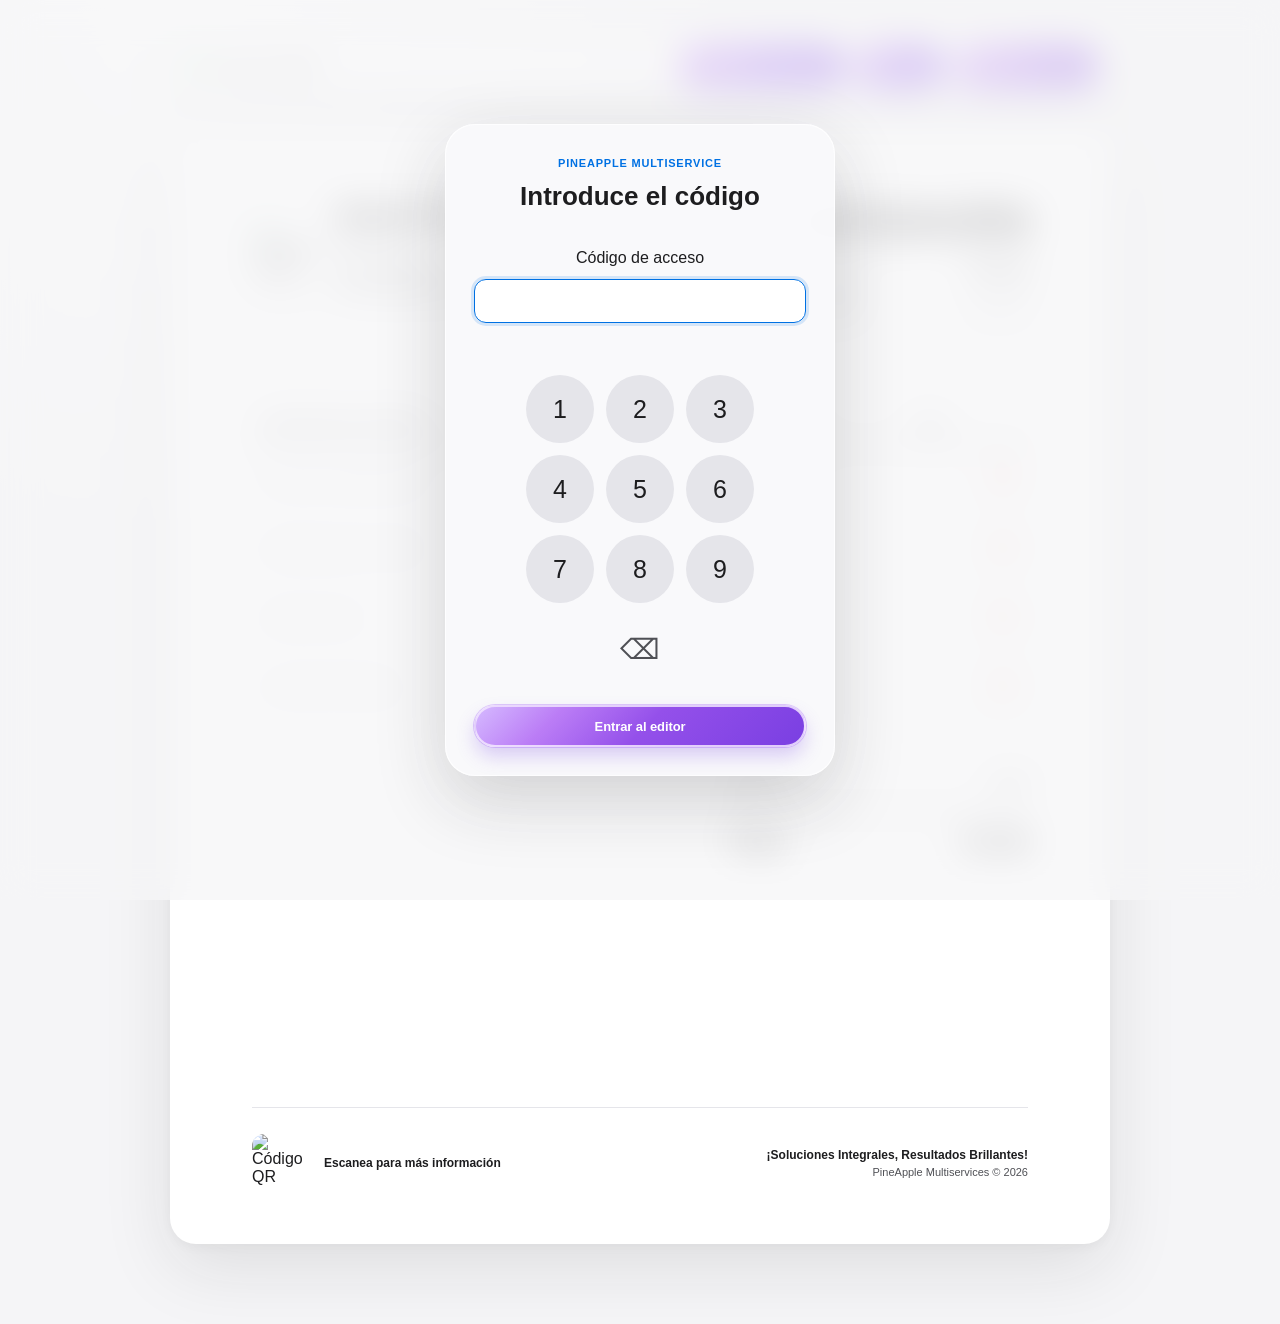
==== commit 0c62dce8: "Add files via upload" ====
--- a/index.html
+++ b/index.html
@@ -82,10 +82,10 @@
                         <span class="meta-value" contenteditable="true">22/07/2026</span>
                         
                         <span class="meta-label">Cliente:</span>
-                        <span class="meta-value client-picker" contenteditable="true" data-client-field="true" role="combobox" aria-autocomplete="list" aria-expanded="false">Cinthia</span>
+                        <span class="meta-value client-picker" contenteditable="true" data-client-field="true" data-placeholder="Ej. Cinthia" role="combobox" aria-autocomplete="list" aria-expanded="false"></span>
                         
                         <span class="meta-label">ID Cliente:</span>
-                        <span class="meta-value client-id" contenteditable="true" data-client-id-field="true">@01</span>
+                        <span class="meta-value client-id" data-client-id-field="true" data-placeholder="Automático" aria-readonly="true"></span>
                     </div>
                 </div>
             </div>
@@ -167,46 +167,32 @@
         </div>
     </div>
 
-    <script src="https://www.gstatic.com/firebasejs/10.12.2/firebase-app-compat.js"></script>
-    <script src="https://www.gstatic.com/firebasejs/10.12.2/firebase-auth-compat.js"></script>
-    <script src="https://www.gstatic.com/firebasejs/10.12.2/firebase-firestore-compat.js"></script>
-    <script src="https://cdnjs.cloudflare.com/ajax/libs/html2canvas/1.4.1/html2canvas.min.js"></script>
-    <script src="https://cdnjs.cloudflare.com/ajax/libs/jspdf/2.5.1/jspdf.umd.min.js"></script>
     <script>
-        const firebaseConfig = window.PINEAPPLE_FIREBASE_CONFIG || {
-            apiKey: 'AIzaSyB0FfTSia8wOEFyggZbmt334bfUkHkkQbU',
-            authDomain: 'pineapple-work-space.firebaseapp.com',
-            databaseURL: 'https://pineapple-work-space-default-rtdb.firebaseio.com',
-            projectId: 'pineapple-work-space',
-            storageBucket: 'pineapple-work-space.firebasestorage.app',
-            messagingSenderId: '865951896293',
-            appId: '1:865951896293:web:58283a7478a297d9e67a0c',
-            measurementId: 'G-54Z5ZWDGQF'
-        };
-
-        const hasFirebaseConfig = !!firebaseConfig && !!firebaseConfig.projectId && !String(firebaseConfig.projectId).includes('YOUR_');
-        let firebaseDb = null;
-        let firebaseAuthReady = Promise.resolve();
-
-        if (hasFirebaseConfig && window.firebase && !firebase.apps.length) {
-            firebase.initializeApp(firebaseConfig);
-        }
-
-        if (hasFirebaseConfig && firebase.apps.length) {
-            firebaseDb = firebase.firestore();
-        }
-
-        if (firebase.apps.length && firebase.auth) {
-            const firebaseAuth = firebase.auth();
-            firebaseAuthReady = firebaseAuth.signInAnonymously()
-                .then(() => {
-                    console.log('Autenticado anónimamente');
-                    return firebaseAuth.currentUser;
-                })
-                .catch(error => {
-                    console.error('Error de autenticación:', error);
-                    return null;
-                });
+        const HOSTINGER_CLIENTS_API = 'https://cornflowerblue-beaver-995948.hostingersite.com/api/clientes.php';
+        const HOSTINGER_PRODUCTS_API = 'https://cornflowerblue-beaver-995948.hostingersite.com/api/productos.php';
+
+        const externalScriptPromises = new Map();
+
+        function loadExternalScript(url) {
+            if (externalScriptPromises.has(url)) return externalScriptPromises.get(url);
+
+            const promise = new Promise((resolve, reject) => {
+                const script = document.createElement('script');
+                script.src = url;
+                script.onload = resolve;
+                script.onerror = () => reject(new Error(`No se pudo cargar ${url}`));
+                document.head.appendChild(script);
+            });
+
+            externalScriptPromises.set(url, promise);
+            return promise;
+        }
+
+        async function ensurePdfLibraries() {
+            await Promise.all([
+                loadExternalScript('https://cdnjs.cloudflare.com/ajax/libs/html2canvas/1.4.1/html2canvas.min.js'),
+                loadExternalScript('https://cdnjs.cloudflare.com/ajax/libs/jspdf/2.5.1/jspdf.umd.min.js')
+            ]);
         }
 
         function parseVal(str) {
@@ -265,6 +251,8 @@
                 codeInput.value = codeInput.value.slice(0, -1);
                 codeInput.dispatchEvent(new Event('input', { bubbles: true }));
             });
+
+            codeInput.focus({ preventScroll: true });
 
             form.addEventListener('submit', event => {
                 event.preventDefault();
@@ -312,6 +300,8 @@
         }
 
         async function createPdfFile() {
+            await ensurePdfLibraries();
+
             const page = document.querySelector('.page');
             const exportPage = page.cloneNode(true);
 
@@ -3412,123 +3402,119 @@
             suggestionCache.clear();
         }
 
-        async function saveProductToFirebase(productName) {
-            if (!firebaseDb || !productName) return;
-
-            const cleanProduct = productName.replace(/\s+/g, ' ').trim();
-            if (!cleanProduct) return;
-
-            const normalizedProduct = normalizeSearchText(cleanProduct);
-            const existingDoc = await firebaseDb.collection('learnedProducts').doc(normalizedProduct).get();
-            if (!existingDoc.exists) {
-                await firebaseDb.collection('learnedProducts').doc(normalizedProduct).set({
-                    name: cleanProduct,
-                    normalizedName: normalizedProduct,
-                    createdAt: new Date().toISOString()
-                });
-            }
-        }
-
-        async function saveClientToFirebase(clientName, clientId) {
-            if (!firebaseDb || !clientName) return;
+        async function saveProductToHostinger(products) {
+            const productList = (Array.isArray(products) ? products : [products])
+                .map(product => product.replace(/\s+/g, ' ').trim())
+                .filter(Boolean);
+            if (!productList.length) return;
+
+            const response = await fetch(HOSTINGER_PRODUCTS_API, {
+                method: 'POST',
+                headers: { 'Content-Type': 'application/json' },
+                body: JSON.stringify({ products: productList })
+            });
+
+            if (!response.ok) throw new Error(`Hostinger respondió con ${response.status}`);
+        }
+
+        async function saveClientToHostinger(clientName, clientId) {
+            if (!clientName) return;
 
             const cleanName = clientName.replace(/\s+/g, ' ').trim();
             const finalId = clientId || getNextClientId();
-            const normalizedClient = normalizeSearchText(cleanName);
-
-            const existingDoc = await firebaseDb.collection('learnedClients').doc(normalizedClient).get();
-            if (!existingDoc.exists) {
-                await firebaseDb.collection('learnedClients').doc(normalizedClient).set({
-                    name: cleanName,
-                    id: finalId,
-                    normalizedName: normalizedClient,
-                    createdAt: new Date().toISOString()
+
+            const response = await fetch(HOSTINGER_CLIENTS_API, {
+                method: 'POST',
+                headers: { 'Content-Type': 'application/json' },
+                body: JSON.stringify({ name: cleanName, id: finalId })
+            });
+
+            if (!response.ok) throw new Error(`Hostinger respondió con ${response.status}`);
+        }
+
+        function mergeFirebaseClients(clientsSnapshot) {
+            const clientsByName = new Map(clientCatalog.map(client => [
+                normalizeSearchText(client.name),
+                client
+            ]));
+
+            clientsSnapshot.forEach(doc => {
+                const client = doc.data();
+                const name = typeof client?.name === 'string' ? client.name.trim() : '';
+                const id = typeof client?.id === 'string' ? client.id.trim() : '';
+                if (!name || !id) return;
+
+                clientsByName.set(normalizeSearchText(name), { name, id });
+            });
+
+            clientCatalog = [...clientsByName.values()];
+
+            if (activeClientField) {
+                showClientSuggestions(activeClientField);
+            }
+        }
+
+        function mergeHostingerClients(clients) {
+            const clientsByName = new Map(clientCatalog.map(client => [
+                normalizeSearchText(client.name),
+                client
+            ]));
+
+            clients.forEach(client => {
+                const name = typeof client?.name === 'string' ? client.name.trim() : '';
+                const id = typeof client?.id === 'string' ? client.id.trim() : '';
+                if (name && id) clientsByName.set(normalizeSearchText(name), { name, id });
+            });
+
+            clientCatalog = [...clientsByName.values()];
+            if (activeClientField) showClientSuggestions(activeClientField);
+        }
+
+        async function fetchWithTimeout(url, options = {}, timeout = 5000) {
+            const controller = new AbortController();
+            const timeoutId = setTimeout(() => controller.abort(), timeout);
+
+            try {
+                return await fetch(url, { ...options, signal: controller.signal });
+            } finally {
+                clearTimeout(timeoutId);
+            }
+        }
+
+        async function hydrateFirebaseCatalogs() {
+            try {
+                const [clientsResponse, productsResponse] = await Promise.all([
+                    fetchWithTimeout(HOSTINGER_CLIENTS_API),
+                    fetchWithTimeout(HOSTINGER_PRODUCTS_API)
+                ]);
+                if (!clientsResponse.ok) throw new Error(`Hostinger respondió con ${clientsResponse.status}`);
+                mergeHostingerClients(await clientsResponse.json());
+
+                if (!productsResponse.ok) throw new Error(`Hostinger respondió con ${productsResponse.status}`);
+                const remoteProducts = await productsResponse.json();
+                const remoteProductNames = remoteProducts
+                    .map(product => typeof product?.name === 'string' ? product.name.trim() : '')
+                    .filter(Boolean);
+
+                const catalogNames = new Set(productCatalog.map(item => normalizeSearchText(item)));
+                remoteProductNames.forEach(name => {
+                    const normalizedName = normalizeSearchText(name);
+                    if (catalogNames.has(normalizedName)) return;
+
+                    catalogNames.add(normalizedName);
+                    productCatalog.push(name);
                 });
-            }
-        }
-
-        async function hydrateFirebaseCatalogs() {
-            if (!firebaseDb) return;
-
-            try {
-                const [clientsSnapshot, productsSnapshot] = await Promise.all([
-                    firebaseDb.collection('learnedClients').get(),
-                    firebaseDb.collection('learnedProducts').get()
-                ]);
-
-                clientsSnapshot.forEach(doc => {
-                    const client = doc.data();
-                    const name = typeof client?.name === 'string' ? client.name.trim() : '';
-                    const id = typeof client?.id === 'string' ? client.id.trim() : getNextClientId();
-                    if (!name) return;
-
-                    const exists = clientCatalog.some(item => normalizeSearchText(item.name) === normalizeSearchText(name));
-                    if (!exists) {
-                        clientCatalog.push({ name, id });
-                    }
-                });
-
-                productsSnapshot.forEach(doc => {
-                    const product = doc.data();
-                    const name = typeof product?.name === 'string' ? product.name.trim() : '';
-                    if (!name) return;
-
-                    const exists = productCatalog.some(item => normalizeSearchText(item) === normalizeSearchText(name));
-                    if (!exists) {
-                        productCatalog.push(name);
-                    }
-                });
-
-                if (productCatalog.length > 0) {
-                    suggestionIndexCache = productCatalog.map(catalogProduct => ({
-                        product: catalogProduct,
-                        normalized: normalizeSearchText(catalogProduct),
-                        tokens: normalizeSearchText(catalogProduct).split(/\s+/).filter(Boolean)
-                    }));
-                    suggestionCache.clear();
+
+                if (!remoteProductNames.length && productCatalog.length) {
+                    saveProductToHostinger(productCatalog).catch(error => {
+                        console.warn('No se pudo subir el catálogo inicial a Hostinger:', error);
+                    });
                 }
+
+                suggestionIndexCache = [];
+                suggestionCache.clear();
             } catch (error) {
                 console.warn('No se pudo sincronizar Firebase para sugerencias:', error);
-            }
-        }
-
-        async function syncInitialCatalogs() {
-            if (!firebaseDb || !firebase.auth().currentUser) return;
-
-            const clients = [...new Map(clientCatalog.map(client => [
-                normalizeSearchText(client.name),
-                client
-            ])).values()];
-            const products = [...new Set(productCatalog.map(product => product.trim()).filter(Boolean))];
-            const writes = [
-                ...clients.map(client => ({
-                    collection: 'learnedClients',
-                    id: normalizeSearchText(client.name),
-                    data: {
-                        name: client.name,
-                        id: client.id,
-                        normalizedName: normalizeSearchText(client.name),
-                        createdAt: new Date().toISOString()
-                    }
-                })),
-                ...products.map(product => ({
-                    collection: 'learnedProducts',
-                    id: normalizeSearchText(product),
-                    data: {
-                        name: product,
-                        normalizedName: normalizeSearchText(product),
-                        createdAt: new Date().toISOString()
-                    }
-                }))
-            ];
-
-            for (let start = 0; start < writes.length; start += 450) {
-                const batch = firebaseDb.batch();
-                writes.slice(start, start + 450).forEach(write => {
-                    const reference = firebaseDb.collection(write.collection).doc(write.id);
-                    batch.set(reference, write.data, { merge: true });
-                });
-                await batch.commit();
             }
         }
 
@@ -3597,6 +3583,7 @@
 
         let activeSuggestionCell = null;
         let suggestionIndex = -1;
+        let productSuggestionTimer = null;
         let activeClientField = null;
         let clientSuggestionIndex = -1;
 
@@ -3669,9 +3656,9 @@
             setClientIdField(cleanName, generatedId);
 
             try {
-                await saveClientToFirebase(cleanName, generatedId);
+                await saveClientToHostinger(cleanName, generatedId);
             } catch (error) {
-                console.warn('No se pudo guardar el cliente en Firebase:', error);
+                console.warn('No se pudo guardar el cliente en Hostinger:', error);
             }
 
             return newClient;
@@ -3701,11 +3688,23 @@
 
             activeClientField = field;
             clientSuggestionIndex = 0;
-            clientSuggestionsBox.innerHTML = matches.map((client, index) => `
-                <button class="client-suggestion${index === 0 ? ' is-selected' : ''}" type="button" role="option" data-client-name="${client.name}" data-client-id="${client.id}">
-                    <span>${client.name}</span><span class="client-suggestion-id">${client.id}</span>
-                </button>
-            `).join('');
+            clientSuggestionsBox.innerHTML = '';
+            matches.forEach((client, index) => {
+                const option = document.createElement('button');
+                option.className = `client-suggestion${index === 0 ? ' is-selected' : ''}`;
+                option.type = 'button';
+                option.setAttribute('role', 'option');
+                option.dataset.clientName = client.name;
+                option.dataset.clientId = client.id;
+
+                const name = document.createElement('span');
+                name.textContent = client.name;
+                const id = document.createElement('span');
+                id.className = 'client-suggestion-id';
+                id.textContent = client.id;
+                option.append(name, id);
+                clientSuggestionsBox.appendChild(option);
+            });
             clientSuggestionsBox.style.display = 'block';
             field.setAttribute('aria-expanded', 'true');
             positionSuggestionsBoxFor(field, clientSuggestionsBox);
@@ -3721,11 +3720,7 @@
             box.style.width = `${width}px`;
         }
 
-        let suggestionIndexCache = productCatalog.map(product => ({
-            product,
-            normalized: normalizeSearchText(product),
-            tokens: normalizeSearchText(product).split(/\s+/).filter(Boolean)
-        }));
+        let suggestionIndexCache = [];
         const suggestionCache = new Map();
         let suggestionUsage = {};
         try {
@@ -3734,7 +3729,19 @@
             localStorage.removeItem('pineappleSuggestionUsage');
         }
 
+        function ensureSuggestionIndex() {
+            if (suggestionIndexCache.length === productCatalog.length) return;
+
+            suggestionIndexCache = productCatalog.map(product => ({
+                product,
+                normalized: normalizeSearchText(product),
+                tokens: normalizeSearchText(product).split(/\s+/).filter(Boolean)
+            }));
+            suggestionCache.clear();
+        }
+
         function rememberProduct(product) {
+            ensureSuggestionIndex();
             const cleanProduct = product.replace(/\s+/g, ' ').trim();
             const normalizedProduct = normalizeSearchText(cleanProduct);
             if (normalizedProduct.length < 3) return;
@@ -3743,7 +3750,9 @@
             if (existsInCatalog) return;
 
             saveLocalLearnedProduct(cleanProduct);
-            saveProductToFirebase(cleanProduct);
+            saveProductToHostinger(cleanProduct).catch(error => {
+                console.warn('No se pudo guardar el producto en Hostinger:', error);
+            });
         }
 
         function editDistanceWithinLimit(first, second, limit) {
@@ -3780,7 +3789,7 @@
                 if (productWord === expandedWord) bestScore = Math.max(bestScore, 120);
                 else if (productWord.startsWith(expandedWord)) bestScore = Math.max(bestScore, 100);
                 else if (productWord.includes(expandedWord)) bestScore = Math.max(bestScore, 78);
-                else if (expandedWord.length >= 3) {
+                else if (expandedWord.length >= 4) {
                     const limit = expandedWord.length >= 7 ? 2 : 1;
                     const distance = editDistanceWithinLimit(expandedWord, productWord, limit);
                     if (distance <= limit) bestScore = Math.max(bestScore, 72 - distance * 14);
@@ -3792,7 +3801,7 @@
 
         function getSmartSuggestions(query) {
             const normalizedQuery = normalizeSearchText(query);
-            if (!normalizedQuery) return [];
+            if (normalizedQuery.length < 2) return [];
 
             const cached = suggestionCache.get(normalizedQuery);
             if (cached) return cached;
@@ -3847,6 +3856,15 @@
             return matches;
         }
 
+        function getQuickProductSuggestions(query) {
+            const normalizedQuery = normalizeSearchText(query);
+            if (normalizedQuery.length < 2) return [];
+
+            return productCatalog
+                .filter(product => normalizeSearchText(product).includes(normalizedQuery))
+                .slice(0, 10);
+        }
+
         function selectSuggestion(product) {
             if (!activeSuggestionCell) return;
 
@@ -3867,7 +3885,9 @@
 
         function showProductSuggestions(cell) {
             const query = cell.innerText.trim();
-            const matches = getSmartSuggestions(query);
+            const matches = suggestionIndexCache.length === productCatalog.length
+                ? getSmartSuggestions(query)
+                : getQuickProductSuggestions(query);
 
             if (!matches.length) {
                 hideProductSuggestions();
@@ -3886,7 +3906,11 @@
 
         document.addEventListener('input', function (event) {
             if (isDescriptionCell(event.target)) {
-                showProductSuggestions(event.target);
+                clearTimeout(productSuggestionTimer);
+                const cell = event.target;
+                productSuggestionTimer = setTimeout(() => {
+                    if (cell.isConnected) showProductSuggestions(cell);
+                }, 100);
             }
 
             if (event.target.matches('[data-client-field="true"]')) {
@@ -3897,6 +3921,17 @@
         document.addEventListener('focusin', function (event) {
             if (event.target.matches('[data-client-field="true"]')) {
                 showClientSuggestions(event.target);
+            }
+        });
+
+        document.addEventListener('focusout', function (event) {
+            if (!event.target.matches('[data-client-field="true"]')) return;
+
+            const typedClient = event.target.innerText.trim();
+            if (typedClient) {
+                ensureClientEntry(typedClient).then(client => {
+                    if (client) setClientIdField(client.name, client.id);
+                });
             }
         });
 
@@ -3954,6 +3989,18 @@
             if (!activeClientField) return;
 
             const options = [...clientSuggestionsBox.querySelectorAll('.client-suggestion')];
+
+            if ((event.key === 'Enter' || event.key === 'Tab') && !options.length) {
+                const typedClient = activeClientField.innerText.trim();
+                if (typedClient) {
+                    event.preventDefault();
+                    ensureClientEntry(typedClient).then(client => {
+                        if (client) selectClient(client);
+                    });
+                }
+                return;
+            }
+
             if (!options.length) return;
 
             if (event.key === 'ArrowDown' || event.key === 'ArrowUp') {
@@ -4065,11 +4112,7 @@
             }, { passive: false });
         });
 
-        window.onload = async function () {
-            await firebaseAuthReady;
-            await hydrateFirebaseCatalogs();
-            await syncInitialCatalogs();
-
+        function initializeDocument() {
             document.querySelectorAll('#table-body tr').forEach(row => {
                 const quantity = row.querySelector('.qty');
                 const price = row.querySelector('.price');
@@ -4079,12 +4122,25 @@
                 }
             });
             updateGrandTotal();
-        };
+
+            setTimeout(() => {
+                hydrateFirebaseCatalogs();
+            }, 0);
+        }
+
+        if (document.readyState === 'loading') {
+            document.addEventListener('DOMContentLoaded', initializeDocument, { once: true });
+        } else {
+            initializeDocument();
+        }
 
         if ('serviceWorker' in navigator) {
-            window.addEventListener('load', function () {
-                navigator.serviceWorker.register('./sw.js?v=22');
-            });
+            const registerServiceWorker = () => navigator.serviceWorker.register('./sw.js?v=24');
+            if ('requestIdleCallback' in window) {
+                window.requestIdleCallback(registerServiceWorker, { timeout: 2000 });
+            } else {
+                setTimeout(registerServiceWorker, 1000);
+            }
         }
 
 
--- a/style.css
+++ b/style.css
@@ -96,16 +96,21 @@
 }
 
 .editor-access-card input {
-	position: absolute;
-	width: 1px;
-	height: 1px;
-	top: -100px;
-	left: 0;
-	opacity: 0;
+	width: 100%;
+	height: 44px;
+	padding: 0 14px;
+	border: 1px solid var(--line);
+	border-radius: 12px;
+	color: var(--ink);
+	background: #fff;
+	font-size: 18px;
+	letter-spacing: 5px;
+	text-align: center;
 }
 
 .editor-access-card input:focus {
-	outline: 0;
+	border-color: var(--blue);
+	outline: 3px solid rgba(0, 113, 227, 0.15);
 }
 
 .passcode-dots {
@@ -509,6 +514,12 @@
 	min-width: 0;
 }
 
+.meta-value[data-placeholder]:empty::before {
+	content: attr(data-placeholder);
+	color: #a1a1a6;
+	font-weight: 400;
+}
+
 .client-picker {
 	min-width: 150px;
 	width: 150px;
@@ -523,6 +534,7 @@
 
 .client-id {
 	min-width: 42px;
+	color: var(--muted);
 }
 
 .divider {
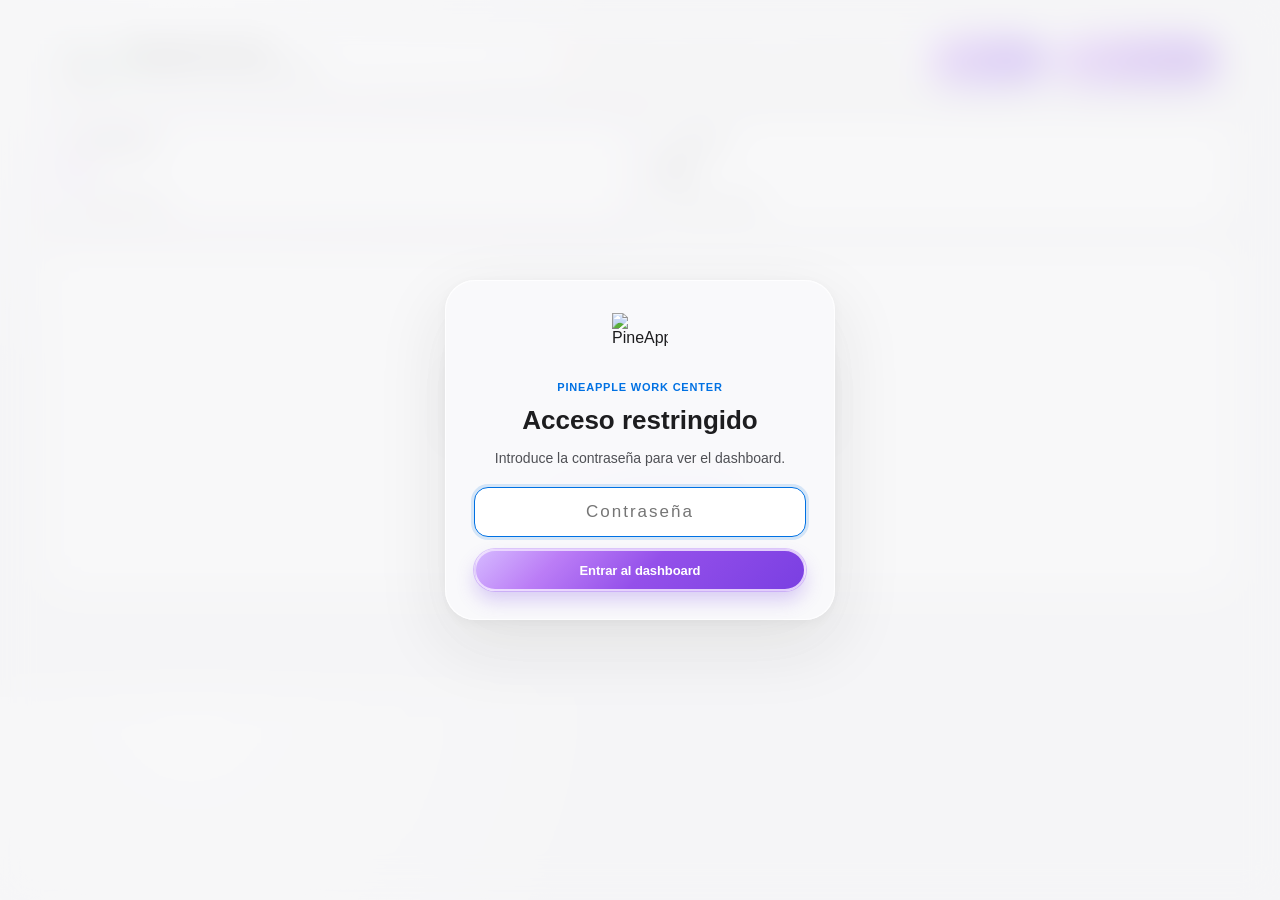
==== commit c75b6f85: "Add files via upload" ====
--- a/index.html
+++ b/index.html
@@ -2,4148 +2,167 @@
 <html lang="es">
 <head>
     <meta charset="UTF-8">
-    <meta name="viewport" content="width=device-width, initial-scale=1.0, maximum-scale=1.0, user-scalable=no">
-    <meta name="format-detection" content="telephone=no">
+    <meta name="viewport" content="width=device-width, initial-scale=1.0, viewport-fit=cover">
     <meta name="theme-color" content="#f5f5f7">
-    <meta name="apple-mobile-web-app-capable" content="yes">
-    <meta name="apple-mobile-web-app-status-bar-style" content="default">
-    <link rel="manifest" href="manifest.webmanifest">
+    <title>Dashboard | PineApple Work Center</title>
     <link rel="icon" type="image/png" sizes="512x512" href="https://res.cloudinary.com/nox-company/image/upload/v1788821914/PineApple%20Service%20Media/ChatGPT_Image_Sep_7_2026_06_30_53_PM-Photoroom_tip3f5.png?v=19">
-    <link rel="apple-touch-icon" sizes="512x512" href="https://res.cloudinary.com/nox-company/image/upload/v1788821914/PineApple%20Service%20Media/ChatGPT_Image_Sep_7_2026_06_30_53_PM-Photoroom_tip3f5.png?v=19">
-    <title>Work Center | PineApple Multiservice</title>
-    <link rel="stylesheet" href="style.css?v=20">
+    <link rel="stylesheet" href="dashboard.css?v=21">
 </head>
 <body>
 
-    <div class="editor-access" id="editor-access" role="dialog" aria-modal="true" aria-labelledby="editor-access-title">
-        <form class="editor-access-card" id="editor-access-form">
-            <div class="editor-access-kicker">PineApple Multiservice</div>
-            <h1 id="editor-access-title">Introduce el código</h1>
-            <p>Usa el teclado para acceder al editor.</p>
-            <label class="sr-only" for="editor-access-code">Código de acceso</label>
-            <input id="editor-access-code" name="accessCode" type="text" inputmode="numeric" pattern="[1-9]{1,6}" maxlength="6" autocomplete="off" required autofocus aria-label="Código de acceso">
-            <div class="passcode-dots" aria-hidden="true"></div>
-            <div class="editor-access-error" id="editor-access-error" role="alert" hidden>Escribe un código válido del 1 al 9.</div>
-            <div class="number-pad" aria-label="Teclado numérico">
-                <button type="button" data-code-key="1">1</button>
-                <button type="button" data-code-key="2">2</button>
-                <button type="button" data-code-key="3">3</button>
-                <button type="button" data-code-key="4">4</button>
-                <button type="button" data-code-key="5">5</button>
-                <button type="button" data-code-key="6">6</button>
-                <button type="button" data-code-key="7">7</button>
-                <button type="button" data-code-key="8">8</button>
-                <button type="button" data-code-key="9">9</button>
-                <span aria-hidden="true"></span>
-                <button class="number-pad-delete" type="button" data-code-delete aria-label="Borrar código">⌫</button>
+    <div class="dash-shell">
+        <header class="dash-topbar">
+            <div class="dash-brand">
+                <img class="dash-logo" src="https://res.cloudinary.com/nox-company/image/upload/v1788821914/PineApple%20Service%20Media/ChatGPT_Image_Sep_7_2026_06_30_53_PM-Photoroom_tip3f5.png" alt="PineApple">
+                <div class="dash-brand-text">
+                    <span class="dash-brand-name">PineApple Work Center</span>
+                    <span class="dash-brand-sub"><span class="dash-dot"></span> Cotizaciones y facturas guardadas</span>
+                </div>
             </div>
-            <button class="btn" type="submit">Entrar al editor</button>
+            <div class="dash-topbar-actions">
+                <span class="db-state" id="db-state" hidden>Conectando con la base de datos…</span>
+                <button class="btn btn-secondary" type="button" id="trash-toggle">Papelera</button>
+                <button class="btn" type="button" onclick="window.open('cotizaciones.html?nuevo=1','_blank')">＋ Nueva cotización</button>
+            </div>
+        </header>
+
+        <section class="stat-grid" id="dash-stats" aria-label="Resumen"></section>
+
+        <div class="client-filter-bar">
+            <label class="client-filter-label" for="client-filter-select">
+                <svg viewBox="0 0 24 24" width="16" height="16" aria-hidden="true">
+                    <path d="M3 5h18M6 12h12M10 19h4" fill="none" stroke="currentColor" stroke-width="2" stroke-linecap="round"/>
+                </svg>
+                <span>Cliente</span>
+            </label>
+            <select id="client-filter-select" class="client-filter-select">
+                <option value="">Todos los clientes</option>
+            </select>
+        </div>
+
+        <main class="clients-grid" id="clients-grid" aria-label="Carpetas de clientes"></main>
+
+        <template id="empty-cards">
+            <div class="empty-state" style="grid-column:1/-1;">
+                <span class="folder-badge" aria-hidden="true">
+                    <svg viewBox="0 0 24 24" width="22" height="22" fill="none" stroke="currentColor" stroke-width="1.7" stroke-linecap="round" stroke-linejoin="round">
+                        <path d="M3 7.5A1.5 1.5 0 0 1 4.5 6h4l2 2.2h7A1.5 1.5 0 0 1 19 9.7v7.8A1.5 1.5 0 0 1 17.5 19h-13A1.5 1.5 0 0 1 3 17.5z"/>
+                    </svg>
+                </span>
+                <h2>Todavía no hay carpetas con documentos</h2>
+                <p>Abre el editor, escribe el nombre del cliente y guarda la cotización o factura. Aquí aparecerá su carpeta automáticamente, con todas sus versiones.</p>
+                <button class="btn" type="button" onclick="window.open('cotizaciones.html?nuevo=1','_blank')">Crear la primera cotización</button>
+            </div>
+        </template>
+    </div>
+
+    <div class="detail-overlay" id="detail-overlay" role="dialog" aria-modal="true" aria-label="Detalle del documento" hidden>
+        <aside class="detail-panel" id="detail-body"></aside>
+    </div>
+
+    <div class="picker-overlay" id="picker-overlay" role="dialog" aria-modal="true" aria-label="Mover documento" hidden>
+        <div class="picker-card">
+            <h2>Mover a otra carpeta</h2>
+            <p>Selecciona el cliente que debe recibir este documento.</p>
+            <div class="picker-list" id="picker-list"></div>
+            <button class="btn btn-secondary" type="button" data-close-picker>Cerrar</button>
+        </div>
+    </div>
+
+    <div class="toast-stack" id="toast-stack" aria-live="polite" hidden></div>
+
+    <div class="dash-lock" id="dash-lock" role="dialog" aria-modal="true" aria-labelledby="dash-lock-title">
+        <form class="dash-lock-card" id="dash-lock-form">
+            <img class="dash-lock-logo" src="https://res.cloudinary.com/nox-company/image/upload/v1788821914/PineApple%20Service%20Media/ChatGPT_Image_Sep_7_2026_06_30_53_PM-Photoroom_tip3f5.png" alt="PineApple">
+            <div class="dash-lock-kicker">PineApple Work Center</div>
+            <h1 id="dash-lock-title">Acceso restringido</h1>
+            <p>Introduce la contraseña para ver el dashboard.</p>
+            <label class="sr-only" for="dash-lock-password">Contraseña</label>
+            <input id="dash-lock-password" name="password" type="password" inputmode="numeric" autocomplete="current-password" placeholder="Contraseña" required autofocus aria-label="Contraseña">
+            <div class="dash-lock-error" id="dash-lock-error" role="alert" hidden>Contraseña incorrecta. Inténtalo de nuevo.</div>
+            <button class="btn" type="submit">Entrar al dashboard</button>
         </form>
     </div>
 
-    <!-- Panel de controles -->
-    <div class="controls" aria-label="Acciones de la cotización">
-        <div class="controls-label"><span class="status-dot"></span> Documento editable</div>
-        <div class="controls-actions">
-            <button class="btn btn-secondary" onclick="addRow()"><span aria-hidden="true">+</span> Agregar producto</button>
-            <button class="btn btn-secondary" onclick="toggleDocumentType(this)">Factura</button>
-            <div class="export-menu-wrap">
-                <button class="btn" type="button" onclick="toggleExportMenu()" aria-expanded="false" aria-controls="export-menu"><span aria-hidden="true">↗</span> Exportar PDF</button>
-                <div class="export-menu" id="export-menu" hidden>
-                    <button type="button" onclick="downloadPdf()"><span aria-hidden="true">↓</span> Descargar PDF</button>
-                    <button type="button" onclick="sharePdf()"><span aria-hidden="true">◉</span> Compartir PDF</button>
-                </div>
-            </div>
-        </div>
-    </div>
+    <script>
+        (function () {
+            const PASSWORD = '123456789';
+            const STORAGE_KEY = 'pineappleDashboardUnlocked';
+            const shell = document.querySelector('.dash-shell');
+            const lock = document.getElementById('dash-lock');
+            const form = document.getElementById('dash-lock-form');
+            const input = document.getElementById('dash-lock-password');
+            const error = document.getElementById('dash-lock-error');
 
-    <!-- Hoja de Factura -->
-    <div class="page">
-        <div>
-            <!-- ENCABEZADO -->
-            <div class="header">
-                <div class="brand-section">
-                    <!-- LOGO OFICIAL DESDE CLOUDINARY -->
-                    <img src="https://res.cloudinary.com/nox-company/image/upload/v1788821914/PineApple%20Service%20Media/ChatGPT_Image_Sep_7_2026_06_30_53_PM-Photoroom_tip3f5.png" alt="PineApple Logo" class="logo-img" crossorigin="anonymous">
-                    <div class="brand-info">
-                        <div class="brand-name" contenteditable="true">PINEAPPLE</div>
-                        <div class="brand-subtitle" contenteditable="true">MultiService</div>
-                        <div class="contact-info">
-                            <span class="phone-number" contenteditable="true">Tel: 809-298-7496</span><br>
-                            <span contenteditable="true">www.pineapplemultiservice.com</span>
-                        </div>
-                    </div>
-                </div>
+            function lockShell() {
+                if (!shell) return;
+                document.body.classList.add('is-dashboard-locked');
+                shell.setAttribute('inert', '');
+                shell.setAttribute('aria-hidden', 'true');
+                shell.style.filter = 'blur(6px)';
+                shell.style.pointerEvents = 'none';
+                shell.style.userSelect = 'none';
+                lock.hidden = false;
+            }
 
-                <div class="doc-details">
-                    <div class="doc-title" contenteditable="true">COTIZACIÓN</div>
-                    <div class="doc-meta">
-                        <span class="meta-label">Fecha:</span>
-                        <span class="meta-value" contenteditable="true">22/07/2026</span>
-                        
-                        <span class="meta-label">Cliente:</span>
-                        <span class="meta-value client-picker" contenteditable="true" data-client-field="true" data-placeholder="Ej. Cinthia" role="combobox" aria-autocomplete="list" aria-expanded="false"></span>
-                        
-                        <span class="meta-label">ID Cliente:</span>
-                        <span class="meta-value client-id" data-client-id-field="true" data-placeholder="Automático" aria-readonly="true"></span>
-                    </div>
-                </div>
-            </div>
+            // Si la URL apunta a un documento (?doc=…), lo enfoca una vez que el
+            // dashboard y sus datos estén listos.
+            function focusUrlTarget() {
+                let tries = 0;
+                const attempt = () => {
+                    if (typeof window.pineappleApplyUrlTarget === 'function') {
+                        const applied = window.pineappleApplyUrlTarget();
+                        if (applied) return;
+                    }
+                    tries += 1;
+                    if (tries < 12) setTimeout(attempt, 300);
+                };
+                setTimeout(attempt, 150);
+            }
 
-            <div class="divider"></div>
+            function unlockShell() {
+                document.body.classList.remove('is-dashboard-locked');
+                if (shell) {
+                    shell.removeAttribute('inert');
+                    shell.removeAttribute('aria-hidden');
+                    shell.style.filter = '';
+                    shell.style.pointerEvents = '';
+                    shell.style.userSelect = '';
+                }
+                lock.hidden = true;
+                sessionStorage.setItem(STORAGE_KEY, 'true');
+                focusUrlTarget();
+            }
 
-            <!-- TABLA DE PRODUCTOS -->
-            <div class="table-scroll">
-                <table class="items-table">
-                    <thead>
-                        <tr>
-                            <th>Descripción del Producto</th>
-                            <th>Cant.</th>
-                            <th>Precio Unitario</th>
-                            <th>Total</th>
-                            <th aria-label="Acciones"></th>
-                        </tr>
-                    </thead>
-                    <tbody id="table-body">
-                        <tr>
-                            <td contenteditable="true" data-placeholder="Ej. Inversor senoidal 3.5KW"></td>
-                            <td contenteditable="true" class="qty" data-placeholder="1" oninput="recalc(this)"></td>
-                            <td contenteditable="true" class="price" data-placeholder="40,000" oninput="recalc(this)"></td>
-                            <td class="row-total"></td>
-                            <td><button class="delete-btn" type="button" onclick="removeRow(this)" aria-label="Eliminar producto" title="Eliminar producto"><span aria-hidden="true">&times;</span></button></td>
-                        </tr>
-                        <tr>
-                            <td contenteditable="true" data-placeholder="Ej. Baterías gel 12V 110AH"></td>
-                            <td contenteditable="true" class="qty" data-placeholder="2" oninput="recalc(this)"></td>
-                            <td contenteditable="true" class="price" data-placeholder="13,200" oninput="recalc(this)"></td>
-                            <td class="row-total"></td>
-                            <td><button class="delete-btn" type="button" onclick="removeRow(this)" aria-label="Eliminar producto" title="Eliminar producto"><span aria-hidden="true">&times;</span></button></td>
-                        </tr>
-                        <tr>
-                            <td contenteditable="true" data-placeholder="Ej. Mano de obra"></td>
-                            <td contenteditable="true" class="qty" data-placeholder="1" oninput="recalc(this)"></td>
-                            <td contenteditable="true" class="price" data-placeholder="10,000" oninput="recalc(this)"></td>
-                            <td class="row-total"></td>
-                            <td><button class="delete-btn" type="button" onclick="removeRow(this)" aria-label="Eliminar producto" title="Eliminar producto"><span aria-hidden="true">&times;</span></button></td>
-                        </tr>
-                        <tr>
-                            <td contenteditable="true" data-placeholder="Ej. Cable 10/3 (30 pies)"></td>
-                            <td contenteditable="true" class="qty" data-placeholder="1" oninput="recalc(this)"></td>
-                            <td contenteditable="true" class="price" data-placeholder="2,400" oninput="recalc(this)"></td>
-                            <td class="row-total"></td>
-                            <td><button class="delete-btn" type="button" onclick="removeRow(this)" aria-label="Eliminar producto" title="Eliminar producto"><span aria-hidden="true">&times;</span></button></td>
-                        </tr>
-                    </tbody>
-                </table>
-            </div>
-
-            <!-- SECCIÓN DE TOTALES -->
-            <div class="totals-section">
-                <div class="totals-box">
-                    <div class="total-row">
-                        <span style="color: var(--apple-text-muted);">Subtotal</span>
-                        <span id="sub-total">$ 0.00</span>
-                    </div>
-                    <div class="total-row grand-total">
-                        <span>Total</span>
-                        <span id="grand-total">$ 0.00</span>
-                    </div>
-                </div>
-            </div>
-        </div>
-
-        <!-- PIE DE PÁGINA -->
-        <div class="footer">
-            <div class="footer-qr">
-                <img src="https://res.cloudinary.com/nox-company/image/upload/f_png/v1788809227/PineApple%20Service%20Media/extended_pcjf56.png" alt="Código QR" class="qr-img" crossorigin="anonymous">
-                <div class="footer-text">
-                    <span class="slogan" contenteditable="true">Escanea&nbsp;para&nbsp;más&nbsp;información</span>
-                </div>
-            </div>
-            <div class="footer-text" style="text-align: right;">
-                <span class="slogan" contenteditable="true">¡Soluciones&nbsp;Integrales,&nbsp;Resultados&nbsp;Brillantes!</span>
-                <span class="copyright" contenteditable="true">PineApple&nbsp;Multiservices&nbsp;©&nbsp;2026</span>
-            </div>
-        </div>
-    </div>
-
-    <script>
-        const HOSTINGER_CLIENTS_API = 'https://cornflowerblue-beaver-995948.hostingersite.com/api/clientes.php';
-        const HOSTINGER_PRODUCTS_API = 'https://cornflowerblue-beaver-995948.hostingersite.com/api/productos.php';
-
-        const externalScriptPromises = new Map();
-
-        function loadExternalScript(url) {
-            if (externalScriptPromises.has(url)) return externalScriptPromises.get(url);
-
-            const promise = new Promise((resolve, reject) => {
-                const script = document.createElement('script');
-                script.src = url;
-                script.onload = resolve;
-                script.onerror = () => reject(new Error(`No se pudo cargar ${url}`));
-                document.head.appendChild(script);
-            });
-
-            externalScriptPromises.set(url, promise);
-            return promise;
-        }
-
-        async function ensurePdfLibraries() {
-            await Promise.all([
-                loadExternalScript('https://cdnjs.cloudflare.com/ajax/libs/html2canvas/1.4.1/html2canvas.min.js'),
-                loadExternalScript('https://cdnjs.cloudflare.com/ajax/libs/jspdf/2.5.1/jspdf.umd.min.js')
-            ]);
-        }
-
-        function parseVal(str) {
-            if (!str) return 0;
-            let clean = str.toString().replace(/[^0-9.-]+/g, "");
-            return parseFloat(clean) || 0;
-        }
-
-        function unlockEditor() {
-            document.getElementById('editor-access').hidden = true;
-            document.body.classList.remove('editor-locked');
-            document.querySelector('.controls').removeAttribute('inert');
-            document.querySelector('.page').removeAttribute('inert');
-        }
-
-        function setupEditorAccess() {
-            const form = document.getElementById('editor-access-form');
-            const codeInput = document.getElementById('editor-access-code');
-            const error = document.getElementById('editor-access-error');
-            const dots = document.querySelector('.passcode-dots');
-            const accessKey = 'pineappleEditorUnlocked';
-
-            if (localStorage.getItem(accessKey) === 'true') {
-                unlockEditor();
+            if (sessionStorage.getItem(STORAGE_KEY) === 'true') {
+                document.body.classList.remove('is-dashboard-locked');
+                lock.hidden = true;
+                focusUrlTarget();
                 return;
             }
 
-            function updateCodeDots() {
-                dots.innerHTML = '';
-                for (let index = 0; index < codeInput.value.length; index += 1) {
-                    const dot = document.createElement('span');
-                    dot.className = 'is-filled';
-                    dots.appendChild(dot);
-                }
-            }
+            lockShell();
+            input.focus({ preventScroll: true });
 
-            document.body.classList.add('editor-locked');
-            document.querySelector('.controls').setAttribute('inert', '');
-            document.querySelector('.page').setAttribute('inert', '');
-
-            codeInput.addEventListener('input', () => {
-                codeInput.value = codeInput.value.replace(/[^1-9]/g, '').slice(0, 6);
-                updateCodeDots();
+            input.addEventListener('input', () => {
                 error.hidden = true;
             });
 
-            document.querySelectorAll('[data-code-key]').forEach(button => {
-                button.addEventListener('click', () => {
-                    if (codeInput.value.length >= 6) return;
-                    codeInput.value += button.dataset.codeKey;
-                    codeInput.dispatchEvent(new Event('input', { bubbles: true }));
-                });
-            });
-
-            document.querySelector('[data-code-delete]').addEventListener('click', () => {
-                codeInput.value = codeInput.value.slice(0, -1);
-                codeInput.dispatchEvent(new Event('input', { bubbles: true }));
-            });
-
-            codeInput.focus({ preventScroll: true });
-
             form.addEventListener('submit', event => {
                 event.preventDefault();
-                if (!/^[1-9]{1,6}$/.test(codeInput.value)) {
-                    error.hidden = false;
-                    codeInput.focus();
+                if (input.value === PASSWORD) {
+                    unlockShell();
                     return;
                 }
-                localStorage.setItem(accessKey, 'true');
-                unlockEditor();
+                error.hidden = false;
+                input.value = '';
+                input.focus();
             });
-        }
+        })();
+    </script>
 
-        setupEditorAccess();
-
-        function formatNum(num) {
-            if (num === 0) return "0.00";
-            return new Intl.NumberFormat('en-US', {
-                minimumFractionDigits: 2,
-                maximumFractionDigits: 2
-            }).format(num);
-        }
-
-        function toggleExportMenu() {
-            const menu = document.getElementById('export-menu');
-            const button = document.querySelector('.export-menu-wrap > .btn');
-            const isOpen = !menu.hidden;
-
-            menu.hidden = isOpen;
-            button.setAttribute('aria-expanded', String(!isOpen));
-        }
-
-        function closeExportMenu() {
-            const menu = document.getElementById('export-menu');
-            const button = document.querySelector('.export-menu-wrap > .btn');
-
-            menu.hidden = true;
-            button.setAttribute('aria-expanded', 'false');
-        }
-
-        function getPdfFileName() {
-            const docTitle = document.querySelector('.doc-title')?.innerText.trim() || '';
-            const normalized = docTitle.toUpperCase().normalize('NFD').replace(/[\u0300-\u036f]/g, '');
-            return normalized.includes('FACTURA') ? 'Factura_PineApple.pdf' : 'Cotizacion_PineApple.pdf';
-        }
-
-        async function createPdfFile() {
-            await ensurePdfLibraries();
-
-            const page = document.querySelector('.page');
-            const exportPage = page.cloneNode(true);
-
-            exportPage.style.position = 'absolute';
-            exportPage.style.left = '-10000px';
-            exportPage.style.top = '0';
-            exportPage.style.width = '794px';
-            exportPage.style.minHeight = '1123px';
-            exportPage.style.height = 'auto';
-            exportPage.style.margin = '0';
-            exportPage.classList.add('pdf-export-page');
-            exportPage.querySelectorAll('[data-placeholder]').forEach(cell => {
-                cell.classList.add('pdf-placeholder-hidden');
-            });
-            exportPage.querySelectorAll('.delete-btn').forEach(button => button.remove());
-            exportPage.querySelectorAll('#table-body tr').forEach(row => {
-                const description = row.querySelector('td:first-child').textContent.trim();
-                const quantity = row.querySelector('.qty').textContent.trim();
-                const price = row.querySelector('.price').textContent.trim();
-
-                if (!description && !quantity && !price) row.remove();
-            });
-
-            if (!exportPage.querySelector('#table-body tr')) {
-                const emptyRow = document.createElement('tr');
-                emptyRow.innerHTML = '<td colspan="4" class="pdf-empty-row">Sin productos registrados</td>';
-                exportPage.querySelector('#table-body').appendChild(emptyRow);
-            }
-            document.body.appendChild(exportPage);
-
-            let canvas;
-            try {
-                canvas = await html2canvas(exportPage, {
-                    scale: 2,
-                    useCORS: true,
-                    backgroundColor: '#ffffff',
-                    logging: false
-                });
-            } finally {
-                exportPage.remove();
-            }
-
-            const { jsPDF } = window.jspdf;
-            const pdf = new jsPDF('p', 'mm', 'a4');
-            const pageWidth = 210;
-            const pageHeight = 297;
-            const fitScale = Math.min(pageWidth / canvas.width, pageHeight / canvas.height);
-            const imageWidth = canvas.width * fitScale;
-            const imageHeight = canvas.height * fitScale;
-            const imageLeft = (pageWidth - imageWidth) / 2;
-            const imageTop = (pageHeight - imageHeight) / 2;
-
-            pdf.addImage(
-                canvas.toDataURL('image/jpeg', 0.94),
-                'JPEG',
-                imageLeft,
-                imageTop,
-                imageWidth,
-                imageHeight
-            );
-
-            return pdf.output('blob');
-        }
-
-        async function downloadPdf() {
-            closeExportMenu();
-            try {
-                const pdfBlob = await createPdfFile();
-                const downloadUrl = URL.createObjectURL(pdfBlob);
-                const link = document.createElement('a');
-                link.href = downloadUrl;
-                link.download = getPdfFileName();
-                link.click();
-                URL.revokeObjectURL(downloadUrl);
-            } catch (error) {
-                window.print();
-            }
-        }
-
-        function getShareMessage() {
-            const documentType = document.querySelector('.doc-title').innerText.trim();
-            const metaValues = document.querySelectorAll('.doc-meta .meta-value');
-            const client = metaValues[1] ? metaValues[1].innerText.trim() : '';
-            const rows = [...document.querySelectorAll('#table-body tr')]
-                .map(row => {
-                    const description = row.querySelector('td:first-child').innerText.trim();
-                    const quantity = row.querySelector('.qty').innerText.trim();
-                    const total = row.querySelector('.row-total').innerText.trim();
-
-                    return description ? `- ${description}${quantity ? ` x${quantity}` : ''}${total ? `: ${total}` : ''}` : null;
-                })
-                .filter(Boolean);
-            const total = document.getElementById('grand-total').innerText.trim();
-
-            return `Hola, te comparto esta ${documentType.toLowerCase()} de PineApple Multiservice.${client ? `\nCliente: ${client}` : ''}${rows.length ? `\n\n${rows.join('\n')}` : ''}\n\nTotal: ${total}`;
-        }
-
-        async function sharePdf() {
-            closeExportMenu();
-            try {
-                const pdfBlob = await createPdfFile();
-                const pdfFileName = getPdfFileName();
-                const pdfFile = new File([pdfBlob], pdfFileName, { type: 'application/pdf' });
-                const message = getShareMessage();
-                const canShareFiles = navigator.share && (!navigator.canShare || navigator.canShare({ files: [pdfFile] }));
-
-                if (canShareFiles) {
-                    await navigator.share({
-                        files: [pdfFile],
-                        title: pdfFileName.replace(/\.pdf$/i, ''),
-                        text: message
-                    });
-                    return;
-                }
-
-                const downloadUrl = URL.createObjectURL(pdfBlob);
-                const link = document.createElement('a');
-                link.href = downloadUrl;
-                link.download = pdfFileName;
-                link.click();
-                URL.revokeObjectURL(downloadUrl);
-                window.alert('Tu navegador no permite compartir archivos directamente. El PDF fue descargado para que puedas compartirlo desde tu teléfono.');
-            } catch (error) {
-                if (error.name !== 'AbortError') {
-                    window.alert('No se pudo generar el PDF. Intenta nuevamente.');
-                }
-            }
-        }
-
-        function recalc(elem) {
-            const row = elem.closest('tr');
-            const qtyStr = row.querySelector('.qty').innerText;
-            const priceStr = row.querySelector('.price').innerText;
-
-            const qty = parseVal(qtyStr);
-            const price = parseVal(priceStr);
-            const totalCell = row.querySelector('.row-total');
-
-            if (qtyStr.trim() === "" && priceStr.trim() === "") {
-                totalCell.innerText = "";
-            } else {
-                const total = qty * price;
-                totalCell.innerText = '$ ' + formatNum(total);
-            }
-
-            updateGrandTotal();
-        }
-
-        function updateGrandTotal() {
-            const totals = document.querySelectorAll('.row-total');
-            let grandTotal = 0;
-
-            totals.forEach(cell => {
-                const val = parseVal(cell.innerText);
-                grandTotal += val;
-            });
-
-            const formattedTotal = '$ ' + formatNum(grandTotal);
-            document.getElementById('sub-total').innerText = formattedTotal;
-            document.getElementById('grand-total').innerText = formattedTotal;
-        }
-
-        function addRow() {
-            const tbody = document.getElementById('table-body');
-            const newRow = document.createElement('tr');
-            newRow.innerHTML = `
-                <td contenteditable="true" data-placeholder="Ej. Nombre del producto"></td>
-                <td contenteditable="true" class="qty" data-placeholder="Cantidad" oninput="recalc(this)"></td>
-                <td contenteditable="true" class="price" data-placeholder="Precio" oninput="recalc(this)"></td>
-                <td class="row-total"></td>
-                <td><button class="delete-btn" type="button" onclick="removeRow(this)" aria-label="Eliminar producto" title="Eliminar producto"><span aria-hidden="true">&times;</span></button></td>
-            `;
-            tbody.appendChild(newRow);
-            newRow.querySelector('td[contenteditable="true"]').focus();
-            updateGrandTotal();
-        }
-
-        function removeRow(button) {
-            button.closest('tr').remove();
-            updateGrandTotal();
-        }
-
-        function toggleDocumentType(button) {
-            const title = document.querySelector('.doc-title');
-            const isInvoice = title.innerText.trim().toUpperCase() === 'FACTURA';
-            const nextType = isInvoice ? 'COTIZACIÓN' : 'FACTURA';
-
-            title.innerText = nextType;
-            button.innerText = isInvoice ? 'Factura' : 'Cotización';
-        }
-
-        const productCatalog = [
-            'Inversor solar híbrido 1KW',
-            'Inversor solar híbrido 2KW',
-            'Inversor solar híbrido 3KW',
-            'Inversor solar híbrido 4KW',
-            'Inversor solar híbrido 5KW',
-            'Inversor solar híbrido 6KW',
-            'Inversor solar híbrido 8KW',
-            'Inversor solar híbrido 10KW',
-            'Inversor de onda pura 1KW',
-            'Inversor de onda pura 2KW',
-            'Inversor de onda pura 3KW',
-            'Inversor de onda pura 5KW',
-            'Inversor de onda pura 6KW',
-            'Inversor de onda pura 8KW',
-            'Inversor de onda senoidal 3.5KW',
-            'Inversor de onda senoidal 5KW',
-            'Inversor de onda senoidal 7.5KW',
-            'Inversor de onda senoidal 10KW',
-            'Inversor para bomba 1HP',
-            'Inversor para bomba 1.5HP',
-            'Inversor para bomba 2HP',
-            'Inversor para bomba 3HP',
-            'Batería de gel 12V 20AH',
-            'Batería de gel 12V 35AH',
-            'Batería de gel 12V 50AH',
-            'Batería de gel 12V 75AH',
-            'Batería de gel 12V 100AH',
-            'Batería de gel 12V 110AH',
-            'Batería de gel 12V 150AH',
-            'Batería AGM 12V 20AH',
-            'Batería AGM 12V 35AH',
-            'Batería AGM 12V 50AH',
-            'Batería AGM 12V 75AH',
-            'Batería AGM 12V 100AH',
-            'Batería AGM 12V 120AH',
-            'Batería AGM 12V 150AH',
-            'Batería de litio 12V 100AH',
-            'Batería de litio 12V 200AH',
-            'Batería de litio 24V 100AH',
-            'Batería de litio 48V 100AH',
-            'Base para batería 12V',
-            'Base para batería 24V',
-            'Base para batería 48V',
-            'Base de batería tipo rack',
-            'Base de batería industrial',
-            'Base de batería de pared',
-            'Jumper batería 2 AWG',
-            'Jumper batería 4 AWG',
-            'Jumper batería 6 AWG',
-            'Jumper batería 8 AWG',
-            'Jumper para inversor 2 AWG',
-            'Jumper para inversor 4 AWG',
-            'Jumper para inversor 6 AWG',
-            'Cable jumper de batería 12V',
-            'Cable jumper de batería 24V',
-            'Cable de conexión para batería',
-            'Breaker monofásico 10A',
-            'Breaker monofásico 15A',
-            'Breaker monofásico 20A',
-            'Breaker monofásico 30A',
-            'Breaker monofásico 40A',
-            'Breaker monofásico 50A',
-            'Breaker monofásico 60A',
-            'Breaker doble 15A 2 polos',
-            'Breaker doble 20A 2 polos',
-            'Breaker doble 30A 2 polos',
-            'Breaker doble 40A 2 polos',
-            'Breaker doble 50A 2 polos',
-            'Breaker doble 60A 2 polos',
-            'Breaker doble 70A 2 polos',
-            'Breaker doble 80A 2 polos',
-            'Breaker térmico 1 polo',
-            'Breaker térmico 2 polos',
-            'Breaker diferencial 2 polos 30mA',
-            'Breaker diferencial 2 polos 40A',
-            'Breaker diferencial 2 polos 60A',
-            'Breaker tipo tipo B',
-            'Breaker tipo tipo C',
-            'Breaker tipo tipo D',
-            'Switch simple 10A',
-            'Switch simple 15A',
-            'Switch simple 20A',
-            'Switch simple 30A',
-            'Switch doble 10A',
-            'Switch doble 15A',
-            'Switch doble 20A',
-            'Switch doble 30A',
-            'Switch doble 40A',
-            'Switch doble 60A',
-            'Switch doble 80A',
-            'Switch de presión 20 psi',
-            'Switch de presión 30 psi',
-            'Switch de presión 40 psi',
-            'Switch de presión 50 psi',
-            'Switch de presión 60 psi',
-            'Cambio de switch de presión',
-            'Cambio de switch doble',
-            'Cambio de breaker doble',
-            'Switch de agua de 1/4',
-            'Switch de agua de 1/2',
-            'Switch de agua de 3/4',
-            'Módulo de switch para bomba',
-            'Switch automático para tablero',
-            'Switche de motor eléctrico',
-            'Interruptor termomagnético para motor',
-            'Silicona transparente 300ml',
-            'Silicona blanca 300ml',
-            'Silicona negra 300ml',
-            'Silicona sanitaria 300ml',
-            'Silicona alta temperatura 300ml',
-            'Silicona neutra 300ml',
-            'Silicona para ventanas 300ml',
-            'Silicona para aluminio 300ml',
-            'Silicona para metal 300ml',
-            'Cinta aislante negra 3M',
-            'Cinta aislante de colores 3M',
-            'Cinta aislante Temflex',
-            'Cinta eléctrica calibre 19',
-            'Cinta teflón blanca 1/2',
-            'Cinta teflón amarilla para gas',
-            'Cinta teflón profesional 3/4',
-            'Cinta de aluminio 2 pulgadas',
-            'Cinta de aluminio reforzada',
-            'Cinta ducto gris',
-            'Cinta doble cara industrial',
-            'Cinta de montaje exterior',
-            'Cinta vulcanizada',
-            'Cinta reflectiva amarilla',
-            'Tape 3M adhesivo',
-            'Tape Scotch adhesivo',
-            'Tape Tesa adhesivo',
-            'Tape Nashua adhesivo',
-            'Tape Gorilla adhesivo',
-            'Tape de ducto 3M',
-            'Tape de ducto Scotch',
-            'Tape de enmascarar 3M',
-            'Tape de enmascarar Frogtape',
-            'Tape de doble cara 3M',
-            'Tape de doble cara Tesa',
-            'Tape aislante 3M',
-            'Tape aislante Tesa',
-            'Tape adhesivo 3M',
-            'Tape reflectivo 3M',
-            'Cinta adhesiva 3M 1/2 pulgada',
-            'Cinta adhesiva 3M 1 pulgada',
-            'Cinta adhesiva Scotch 1/2 pulgada',
-            'Cinta adhesiva Scotch 1 pulgada',
-            'Cinta aislante 3M 19 mm',
-            'Cinta aislante Tesa 19 mm',
-            'Cinta aislante Nashua 19 mm',
-            'Cinta aislante premium 3M 25 mm',
-            'Cinta aislante premium Tesa 25 mm',
-            'Cinta eléctrica 3M 19 mm',
-            'Cinta eléctrica Scotch 19 mm',
-            'Cinta eléctrica Tesa 19 mm',
-            'Cinta de enmascarar 3M 1.5 pulgadas',
-            'Cinta de enmascarar Frogtape 1.5 pulgadas',
-            'Cinta de enmascarar Tesa 1.5 pulgadas',
-            'Cinta de doble cara 3M VHB 1/2',
-            'Cinta de doble cara 3M VHB 1',
-            'Cinta de doble cara Tesa 1/2',
-            'Cinta de doble cara Tesa 1',
-            'Cinta de doble cara Gorilla 1/2',
-            'Cinta de doble cara Gorilla 1',
-            'Cinta de montaje 3M 24 mm',
-            'Cinta de montaje Tesa 24 mm',
-            'Cinta de montaje Nashua 24 mm',
-            'Cinta de aluminio 3M 2 pulgadas',
-            'Cinta de aluminio Tesa 2 pulgadas',
-            'Cinta de aluminio Nashua 2 pulgadas',
-            'Cinta de ducto 3M',
-            'Cinta de ducto Nashua',
-            'Cinta de ducto Tesa',
-            'Cinta teflón 3M 1/2',
-            'Cinta teflón 3M 3/4',
-            'Cinta teflón Teflon 1/2',
-            'Cinta teflón Teflon 3/4',
-            'Cinta de fibra de vidrio 3M',
-            'Cinta de fibra de vidrio Tesa',
-            'Cinta de fibra de vidrio Nashua',
-            'Cinta de sellado de PVC 3M',
-            'Cinta de sellado de PVC Tesa',
-            'Cinta auto adherible 3M',
-            'Cinta auto adherible Tesa',
-            'Cinta alta temperatura 3M',
-            'Cinta alta temperatura Tesa',
-            'Cinta alta temperatura Gorilla',
-            'Cinta de silicona 3M',
-            'Cinta de silicona Tesa',
-            'Cinta de silicona premium',
-            'Cinta de reparación Flex Tape',
-            'Cinta de reparación Heavy Duty Flex Tape',
-            'Cinta de reparación Rubberized Flex Tape',
-            'Cinta de reparación instantánea 3M',
-            'Cinta de reparación instantánea Tesa',
-            'Cinta de seguridad 3M',
-            'Cinta de seguridad Tesa',
-            'Cinta de seguridad Nashua',
-            'Cinta reflectiva 3M',
-            'Cinta reflectiva Tesa',
-            'Cinta reflectiva Nashua',
-            'Canaleta plástica 1 pulgada',
-            'Canaleta plástica 2 pulgadas',
-            'Canaleta plástica 3 pulgadas',
-            'Canaleta plástica 4 pulgadas',
-            'Canaleta metálica 1 pulgada',
-            'Canaleta metálica 2 pulgadas',
-            'Canaleta metálica 3 pulgadas',
-            'Canaleta de PVC para cableado',
-            'Canaleta para exterior',
-            'Canaleta para interior',
-            'Canaleta de 10 pies',
-            'Canaleta de 20 pies',
-            'Canaleta de 30 pies',
-            'Cable D3 1x14',
-            'Cable D3 1x12',
-            'Cable D3 1x10',
-            'Cable D3 1x8',
-            'Cable D3 1x6',
-            'Cable D3 2x14',
-            'Cable D3 2x12',
-            'Cable D3 2x10',
-            'Cable D3 2x8',
-            'Cable D3 2x6',
-            'Cable D3 2x4',
-            'Cable D3 3x14',
-            'Cable D3 3x12',
-            'Cable D3 3x10',
-            'Cable D3 3x8',
-            'Cable D3 3x6',
-            'Cable D3 4x14',
-            'Cable D3 4x12',
-            'Cable D3 4x10',
-            'Cable D3 4x8',
-            'Cable D3 4x6',
-            'Cable D3 5x14',
-            'Cable D3 5x12',
-            'Cable D3 5x10',
-            'Cable D3 5x8',
-            'Cable THHN 1x14',
-            'Cable THHN 1x12',
-            'Cable THHN 1x10',
-            'Cable THHN 1x8',
-            'Cable THHN 1x6',
-            'Cable THHN 1x4',
-            'Cable THHN 2x14',
-            'Cable THHN 2x12',
-            'Cable THHN 2x10',
-            'Cable THHN 2x8',
-            'Cable THHN 2x6',
-            'Cable THHN 2x4',
-            'Cable THHN 3x14',
-            'Cable THHN 3x12',
-            'Cable THHN 3x10',
-            'Cable THHN 3x8',
-            'Cable THHN 3x6',
-            'Cable THHN 4x14',
-            'Cable THHN 4x12',
-            'Cable THHN 4x10',
-            'Cable THHN 4x8',
-            'Cable THHN 8 AWG',
-            'Cable THHN 10 AWG',
-            'Cable THHN 12 AWG',
-            'Cable THHN 14 AWG',
-            'Cable THHN 16 AWG',
-            'Cable THW 1x14',
-            'Cable THW 1x12',
-            'Cable THW 1x10',
-            'Cable THW 1x8',
-            'Cable THW 1x6',
-            'Cable THW 2x14',
-            'Cable THW 2x12',
-            'Cable THW 2x10',
-            'Cable THW 2x8',
-            'Cable THW 2x6',
-            'Cable THW 3x14',
-            'Cable THW 3x12',
-            'Cable THW 3x10',
-            'Cable THW 3x8',
-            'Cable THW 8 AWG',
-            'Cable THW 10 AWG',
-            'Cable THW 12 AWG',
-            'Cable THW 14 AWG',
-            'Cable 1x14',
-            'Cable 1x12',
-            'Cable 1x10',
-            'Cable 1x8',
-            'Cable 1x6',
-            'Cable 1x4',
-            'Cable 1x2',
-            'Cable 2x14',
-            'Cable 2x12',
-            'Cable 2x10',
-            'Cable 2x8',
-            'Cable 2x6',
-            'Cable 2x4',
-            'Cable 2x2',
-            'Cable 3x14',
-            'Cable 3x12',
-            'Cable 3x10',
-            'Cable 3x8',
-            'Cable 3x6',
-            'Cable 3x4',
-            'Cable 4x14',
-            'Cable 4x12',
-            'Cable 4x10',
-            'Cable 4x8',
-            'Cable 4x6',
-            'Cable 5x14',
-            'Cable 5x12',
-            'Cable 5x10',
-            'Cable 5x8',
-            'Cable NM-B 14/2',
-            'Cable NM-B 12/2',
-            'Cable NM-B 10/2',
-            'Cable NM-B 8/2',
-            'Cable UF 14/2',
-            'Cable UF 12/2',
-            'Cable UF 10/2',
-            'Cable romex 14/2',
-            'Cable romex 12/2',
-            'Cable romex 10/2',
-            'Cable MC 14/2',
-            'Cable MC 12/2',
-            'Cable MC 10/2',
-            'Cable MC 8/2',
-            'Cable tipo servicio 2x12',
-            'Cable tipo servicio 2x10',
-            'Cable tipo servicio 3x12',
-            'Cable tipo servicio 3x10',
-            'Cable trifásico 3x12',
-            'Cable trifásico 3x10',
-            'Cable trifásico 4x12',
-            'Cable monofásico 2x12',
-            'Cable monofásico 2x10',
-            'Cable monofásico 3x12',
-            'Cable de alimentación 110V',
-            'Cable de alimentación 220V',
-            'Cable de alimentación 440V',
-            'Cable de fuerza 3x8',
-            'Cable de fuerza 3x6',
-            'Cable de fuerza 4x6',
-            'Cable de control 2 pares',
-            'Cable de control 4 pares',
-            'Cable de control 6 pares',
-            'Cable de señal 2 hilos',
-            'Cable de señal 3 hilos',
-            'Cable de señal 4 hilos',
-            'Cable de comunicación Cat5e',
-            'Cable de comunicación Cat6',
-            'Cable de comunicación Cat6A',
-            'Cable de comunicación Cat7',
-            'Cable de red UTP Cat5e',
-            'Cable de red UTP Cat6',
-            'Cable de red FTP Cat6',
-            'Cable de red STP Cat6',
-            'Cable fibra óptica monomodo',
-            'Cable fibra óptica multimodo',
-            'Cable fibra óptica OM3',
-            'Cable fibra óptica OM4',
-            'Cable coaxial RG59',
-            'Cable coaxial RG6',
-            'Cable coaxial RG11',
-            'Cable coaxial doble blindado',
-            'Cable HDMI 2.0',
-            'Cable HDMI 2.1',
-            'Cable VGA',
-            'Cable DP',
-            'Cable DVI',
-            'Cable para cámara analogica',
-            'Cable siamés para cámara',
-            'Cable para alarma 2 hilos',
-            'Cable para alarma 4 hilos',
-            'Cable para sensor de humo',
-            'Cable para sensor de movimiento',
-            'Cable para portón eléctrico 3x12',
-            'Cable para portón eléctrico 3x10',
-            'Cable para bomba 2x12',
-            'Cable para bomba 2x10',
-            'Cable para bomba 2x8',
-            'Cable para bomba 3x12',
-            'Cable para bomba 3x10',
-            'Cable para bomba sumergible 3x10',
-            'Cable para bomba sumergible 3x8',
-            'Cable para motor eléctrico 3x12',
-            'Cable para motor eléctrico 3x10',
-            'Cable para motor eléctrico 3x8',
-            'Cable para motor eléctrico 4x10',
-            'Cable para motor eléctrico 4x8',
-            'Cable para inversor 2 AWG',
-            'Cable para inversor 4 AWG',
-            'Cable para inversor 6 AWG',
-            'Cable para panel solar 6 AWG',
-            'Cable para panel solar 8 AWG',
-            'Cable solar 10 AWG',
-            'Cable solar 12 AWG',
-            'Cable solar 14 AWG',
-            'Cable de fuerza para tablero 3x8',
-            'Cable de fuerza para tablero 3x6',
-            'Cable de fuerza para tablero 4x6',
-            'Cable de fuerza para tablero 4x10',
-            'Cable de tierra 2 AWG',
-            'Cable de tierra 4 AWG',
-            'Cable de tierra 6 AWG',
-            'Cable de tierra 8 AWG',
-            'Cable de puesta a tierra',
-            'Conductor de cobre 14 AWG',
-            'Conductor de cobre 12 AWG',
-            'Conductor de cobre 10 AWG',
-            'Conductor de cobre 8 AWG',
-            'Conductor de cobre 6 AWG',
-            'Conductor de cobre 4 AWG',
-            'Conductor de cobre 2 AWG',
-            'Conductor de aluminio 14 AWG',
-            'Conductor de aluminio 12 AWG',
-            'Conductor de aluminio 10 AWG',
-            'Conductor de aluminio 8 AWG',
-            'Conductor de aluminio 6 AWG',
-            'Conductor de aluminio 4 AWG',
-            'Conductor de aluminio 2 AWG',
-            'Conductor para bomba sumergible',
-            'Conductor para bomba centrífuga',
-            'Conductor para portón eléctrico',
-            'Conductor para inversor 4 AWG',
-            'Conductor para inversor 2 AWG',
-            'Conductor para panel solar 6 AWG',
-            'Conductor para bomba de agua',
-            'Conductor para motor trifásico',
-            'Conductor para motor monofásico',
-            'Conductor para sistema de iluminación',
-            'Conductor para toma de corriente',
-            'Conductor para tablero eléctrico',
-            'Conductor para toma de fuerza',
-            'Conductor para cloacas',
-            'Conductor para calentador eléctrico',
-            'Conductor para calentador de agua',
-            'Cable para calentador eléctrico 2x12',
-            'Cable para calentador eléctrico 2x10',
-            'Cable para calentador eléctrico 3x10',
-            'Cable para lavadora 2x12',
-            'Cable para secadora 3x10',
-            'Cable para cocina eléctrica 3x10',
-            'Cable para aire acondicionado 3x12',
-            'Cable para aire acondicionado 3x10',
-            'Cable para microondas 2x12',
-            'Cable para horno eléctrico 3x10',
-            'Cable para ventilador 2x14',
-            'Cable para bomba de pozo 3x12',
-            'Cable para bomba de pozo 3x10',
-            'Cable para motor de compresor 3x8',
-            'Cable para compresor 3x10',
-            'Cable para compresor 3x8',
-            'Tarugo plástico blanco 1/2',
-            'Tarugo plástico blanco 3/4',
-            'Tarugo plástico blanco 1',
-            'Tarugo plástico rojo 1/2',
-            'Tarugo plástico rojo 3/4',
-            'Tarugo plástico azul 1/2',
-            'Tarugo plástico azul 3/4',
-            'Tarugo plástico negro 1/2',
-            'Tarugo plástico negro 3/4',
-            'Tarugo de goma 1/2',
-            'Tarugo de goma 3/4',
-            'Tarugo de goma 1',
-            'Tarugo de metal 1/2',
-            'Tarugo de metal 3/4',
-            'Tarugo de metal 1',
-            'Tarugo de expansión para pared',
-            'Tarugo de expansión para concreto',
-            'Tarugo tipo pop para drywall',
-            'Tarugo tipo hammer para concreto',
-            'Tarugo tipo sleeve para pared',
-            'Tarugo tipo nylon 1/4',
-            'Tarugo tipo nylon 3/8',
-            'Tarugo tipo nylon 1/2',
-            'Tarugo tipo nylon 5/8',
-            'Tarugo de presión para tubería',
-            'Tarugo de anclaje químico',
-            'Tarugo de anclaje mecánico',
-            'Tarugo para teja y madera',
-            'Tornillo de cabeza plana',
-            'Tornillo de cabeza Phillips',
-            'Tornillo de cabeza Allen',
-            'Tornillo de cabeza hexagonal',
-            'Tornillo de cabeza redonda',
-            'Tornillo autorroscante',
-            'Tornillo para madera 1 1/2',
-            'Tornillo para madera 2',
-            'Tornillo para madera 2 1/2',
-            'Tornillo para madera 3',
-            'Tornillo para concreto 1/4',
-            'Tornillo para concreto 3/8',
-            'Tornillo para concreto 1/2',
-            'Tornillo para dry wall 1 1/4',
-            'Tornillo para dry wall 1 1/2',
-            'Tornillo para dry wall 2',
-            'Tornillo para metal 1/4',
-            'Tornillo para metal 3/8',
-            'Tornillo para metal 1/2',
-            'Tornillo de techo para madera',
-            'Tornillo de techo para metal',
-            'Tornillo de seguridad',
-            'Tornillo de anclaje',
-            'Tornillo de expansión',
-            'Tornillo galvanizado',
-            'Tornillo zincado',
-            'Tornillo inoxidable 304',
-            'Tornillo inoxidable 316',
-            'Tornillo hexagonal M6',
-            'Tornillo hexagonal M8',
-            'Tornillo hexagonal M10',
-            'Tornillo hexagonal M12',
-            'Tornillo machine screw M3',
-            'Tornillo machine screw M4',
-            'Tornillo machine screw M5',
-            'Tornillo machine screw M6',
-            'Tornillo self tapping 1/4',
-            'Tornillo self tapping 3/8',
-            'Tornillo self tapping 1/2',
-            'Tornillo de fijación para metal',
-            'Tornillo para acero estructural',
-            'Tornillo para aluminio',
-            'Tuerca hexagonal M6',
-            'Tuerca hexagonal M8',
-            'Tuerca hexagonal M10',
-            'Tuerca hexagonal M12',
-            'Tuerca de presión',
-            'Tuerca de mariposa',
-            'Tuerca de seguridad',
-            'Tuerca de nylon',
-            'Arandela plana',
-            'Arandela de presión',
-            'Arandela de seguridad',
-            'Arandela para tornillo',
-            'Perno de anclaje 1/4',
-            'Perno de anclaje 3/8',
-            'Perno de anclaje 1/2',
-            'Perno de anclaje 5/8',
-            'Perno expander para concreto',
-            'Perno de ojo',
-            'Perno de cabilla',
-            'Perno hexagonal',
-            'Perno allen',
-            'Perno de fijación',
-            'Taco plástico de expansión',
-            'Taco mariposa',
-            'Taco de nylon',
-            'Taco de metal',
-            'Taco para concreto',
-            'Taco para madera',
-            'Taco para drywall',
-            'Taco para techo',
-            'Clavo de acero',
-            'Clavo para madera',
-            'Clavo para concreto',
-            'Clavo de acabado',
-            'Clavo de seguridad',
-            'Varilla de anclaje',
-            'Varilla de metal',
-            'Acero de anclaje',
-            'Sistema de anclaje químico',
-            'Pegamento para tornillos',
-            'Cinta de enmascarar',
-            'Candado de seguridad',
-            'Bisagra para puerta',
-            'Bisagra metálica',
-            'Brazo hidráulico',
-            'Perno de puerta',
-            'Bola de anclaje',
-            'Remache de metal',
-            'Remache de aluminio',
-            'Remache pop',
-            'Remache ciego',
-            'Remache de nylon',
-            'Malla de anclaje',
-            'Abrazadera metálica',
-            'Abrazadera plástica',
-            'Abrazadera de nylon',
-            'Abrazadera de cable',
-            'Abrazadera para tubo',
-            'Abrazadera de acero',
-            'Conector de cable',
-            'Conector de aluminio',
-            'Conector de cobre',
-            'Terminal eléctrica',
-            'Terminal de presión',
-            'Terminal de anillo',
-            'Terminal de espiga',
-            'Terminal de ojo',
-            'Terminal de cuchilla',
-            'Conector rápido',
-            'Conector macho hembra',
-            'Conector tipo Wago',
-            'Conector tipo Scotchlok',
-            'Conector de empalme',
-            'Conector de paso',
-            'Conector para luz LED',
-            'Conector para cámara',
-            'Conector RG6',
-            'Conector RJ45',
-            'Conector BNC',
-            'Conector USB',
-            'Conector HDMI',
-            'Conector micro USB',
-            'Conector USB-C',
-            'Pasa cable',
-            'Pasa tubo',
-            'Pasa manguera',
-            'Pasa de pared',
-            'Pasa de techo',
-            'Pasa de piso',
-            'Cruzeta de pared',
-            'Cruzeta para cable',
-            'Puntal para caja',
-            'Base para caja',
-            'Caja metálica 4x4',
-            'Caja metálica 4x2',
-            'Caja de paso 2x4',
-            'Caja de paso 4x4',
-            'Caja de paso octogonal',
-            'Caja de paso redonda',
-            'Caja de paso rectangular',
-            'Caja de paso para exterior',
-            'Caja de paso para interior',
-            'Tornillero de cabeza plana',
-            'Tornillero de cabeza Phillips',
-            'Tornillero de cabeza Allen',
-            'Tornillero de impacto',
-            'Tornillero para metal',
-            'Tornillero para madera',
-            'Tornillo para placa',
-            'Tornillo para metal ligero',
-            'Tornillo para metal pesado',
-            'Tornillo para corcho',
-            'Tornillo para teja',
-            'Tornillo para fibra de vidrio',
-            'Tornillo para PVC',
-            'Tornillo para CPVC',
-            'Tornillo para PPR',
-            'Tornillo para aceros galvanizados',
-            'Tornillo para paneles',
-            'Tornillo para drywall fino',
-            'Tornillo para drywall grueso',
-            'Tornillo para techo de lámina',
-            'Tornillo para lámina metálica',
-            'Tornillo para madera de pino',
-            'Tornillo para madera de roble',
-            'Tornillo para madera de caoba',
-            'Reparación de bomba de agua',
-            'Reparación de bomba sumergible',
-            'Reparación de bomba centrífuga',
-            'Reparación de bomba para piscina',
-            'Reparación de aire acondicionado',
-            'Reparación de aire split',
-            'Reparación de aire inverter',
-            'Reparación de tarjeta de inversor',
-            'Reparación de tarjeta de motor eléctrico',
-            'Reparación de lámpara LED',
-            'Reparación de lámpara fluorescente',
-            'Reparación de portón eléctrico',
-            'Reparación de tablero eléctrico',
-            'Cambio de bomba de agua',
-            'Cambio de bomba sumergible',
-            'Cambio de bomba centrifuga',
-            'Cambio de aire acondicionado',
-            'Cambio de compresor',
-            'Cambio de motor eléctrico',
-            'Cambio de tarjeta de inversor',
-            'Cambio de tarjeta de control',
-            'Cambio de switch de presión',
-            'Cambio de switch doble',
-            'Cambio de breaker doble',
-            'Chequeo de bomba',
-            'Chequeo de aire acondicionado',
-            'Chequeo de portón eléctrico',
-            'Chequeo de sistema eléctrico',
-            'Chequeo general de plomería',
-            'Chequeo de presión de agua',
-            'Chequeo de motor eléctrico',
-            'Chequeo de inversor',
-            'Chequeo de batería',
-            'Diagnóstico de falla eléctrica',
-            'Diagnóstico de falla de bomba',
-            'Diagnóstico de falla de aire',
-            'Diagnóstico de sistema de refrigeración',
-            'Servicio técnico eléctrico',
-            'Servicio técnico de plomería',
-            'Servicio técnico de refrigeración',
-            'Mantenimiento eléctrico residencial',
-            'Mantenimiento eléctrico comercial',
-            'Mantenimiento de bombas',
-            'Mantenimiento de aire acondicionado',
-            'Mantenimiento de portón eléctrico',
-            'Mano de obra por hora eléctrica',
-            'Mano de obra por hora de plomería',
-            'Mano de obra por hora de refrigeración',
-            'Mano de obra de instalación eléctrica',
-            'Mano de obra de instalación de bomba',
-            'Mano de obra de instalación de aire',
-            'Mano de obra de reparación eléctrica',
-            'Mano de obra de reparación de bomba',
-            'Mano de obra de reparación de aire',
-            'Mano de obra de cambio de breaker',
-            'Mano de obra de cambio de switch',
-            'Mano de obra de montaje de batería',
-            'Mano de obra de instalación de inversor',
-            'Aire acondicionado split 9,000 BTU',
-            'Aire acondicionado split 12,000 BTU',
-            'Aire acondicionado split 18,000 BTU',
-            'Aire acondicionado split 24,000 BTU',
-            'Aire acondicionado split 36,000 BTU',
-            'Aire acondicionado split inverter 9,000 BTU',
-            'Aire acondicionado split inverter 12,000 BTU',
-            'Aire acondicionado split inverter 18,000 BTU',
-            'Aire acondicionado split inverter 24,000 BTU',
-            'Aire acondicionado split inverter 36,000 BTU',
-            'Aire acondicionado de ventana 8,000 BTU',
-            'Aire acondicionado de ventana 12,000 BTU',
-            'Aire acondicionado portátil 12,000 BTU',
-            'Aire acondicionado cassette 24,000 BTU',
-            'Aire acondicionado cassette 36,000 BTU',
-            'Aire acondicionado cassette 48,000 BTU',
-            'Aire acondicionado piso techo 36,000 BTU',
-            'Aire acondicionado piso techo 60,000 BTU',
-            'Aire acondicionado central 5 toneladas',
-            'Condensadora para aire acondicionado',
-            'Evaporadora para aire acondicionado',
-            'Mini split completo con instalación',
-            'Control remoto original para aire acondicionado',
-            'Control remoto universal para aire acondicionado',
-            'Filtro de aire lavable para minisplit',
-            'Filtro plisado para aire acondicionado',
-            'Kit de instalación para aire acondicionado',
-            'Soporte de pared para condensadora',
-            'Base de piso para condensadora',
-            'Tubería de cobre 1/4 x 3/8',
-            'Tubería de cobre 1/4 x 1/2',
-            'Tubería de cobre 1/4 x 5/8',
-            'Tubería de cobre 3/8 x 5/8',
-            'Tubería de cobre 3/8 x 3/4',
-            'Aislamiento térmico para tubería 1/4',
-            'Aislamiento térmico para tubería 3/8',
-            'Drenaje flexible para aire acondicionado',
-            'Manguera de drenaje 5/8 pulgadas',
-            'Bomba de drenaje para minisplit',
-            'Bandeja de drenaje para evaporadora',
-            'Gas refrigerante R22',
-            'Gas refrigerante R32',
-            'Gas refrigerante R134A',
-            'Gas refrigerante R404A',
-            'Gas refrigerante R407C',
-            'Gas refrigerante R410A',
-            'Gas refrigerante R507',
-            'Aire acondicionado Daikin 9,000 BTU',
-            'Aire acondicionado Daikin 12,000 BTU',
-            'Aire acondicionado Daikin 18,000 BTU',
-            'Aire acondicionado Daikin 24,000 BTU',
-            'Aire acondicionado Daikin 36,000 BTU',
-            'Aire acondicionado Mitsubishi Electric 9,000 BTU',
-            'Aire acondicionado Mitsubishi Electric 12,000 BTU',
-            'Aire acondicionado Mitsubishi Electric 18,000 BTU',
-            'Aire acondicionado Mitsubishi Electric 24,000 BTU',
-            'Aire acondicionado Mitsubishi Heavy 9,000 BTU',
-            'Aire acondicionado Mitsubishi Heavy 12,000 BTU',
-            'Aire acondicionado LG Dual Inverter 9,000 BTU',
-            'Aire acondicionado LG Dual Inverter 12,000 BTU',
-            'Aire acondicionado LG Dual Inverter 18,000 BTU',
-            'Aire acondicionado LG Dual Inverter 24,000 BTU',
-            'Aire acondicionado Samsung WindFree 9,000 BTU',
-            'Aire acondicionado Samsung WindFree 12,000 BTU',
-            'Aire acondicionado Samsung WindFree 18,000 BTU',
-            'Aire acondicionado Samsung WindFree 24,000 BTU',
-            'Aire acondicionado Gree 9,000 BTU',
-            'Aire acondicionado Gree 12,000 BTU',
-            'Aire acondicionado Gree 18,000 BTU',
-            'Aire acondicionado Gree 24,000 BTU',
-            'Aire acondicionado Midea 9,000 BTU',
-            'Aire acondicionado Midea 12,000 BTU',
-            'Aire acondicionado Midea 18,000 BTU',
-            'Aire acondicionado Midea 24,000 BTU',
-            'Aire acondicionado Fujitsu General 9,000 BTU',
-            'Aire acondicionado Fujitsu General 12,000 BTU',
-            'Aire acondicionado Fujitsu General 18,000 BTU',
-            'Aire acondicionado Fujitsu General 24,000 BTU',
-            'Aire acondicionado Panasonic 9,000 BTU',
-            'Aire acondicionado Panasonic 12,000 BTU',
-            'Aire acondicionado Panasonic 18,000 BTU',
-            'Aire acondicionado Panasonic 24,000 BTU',
-            'Aire acondicionado Carrier 9,000 BTU',
-            'Aire acondicionado Carrier 12,000 BTU',
-            'Aire acondicionado Carrier 18,000 BTU',
-            'Aire acondicionado Carrier 24,000 BTU',
-            'Aire acondicionado Trane 12,000 BTU',
-            'Aire acondicionado Trane 18,000 BTU',
-            'Aire acondicionado Trane 24,000 BTU',
-            'Aire acondicionado York 12,000 BTU',
-            'Aire acondicionado York 18,000 BTU',
-            'Aire acondicionado York 24,000 BTU',
-            'Aire acondicionado Hisense 9,000 BTU',
-            'Aire acondicionado Hisense 12,000 BTU',
-            'Aire acondicionado Hisense 18,000 BTU',
-            'Aire acondicionado Hisense 24,000 BTU',
-            'Aire acondicionado Goodman 12,000 BTU',
-            'Aire acondicionado Goodman 18,000 BTU',
-            'Aire acondicionado Goodman 24,000 BTU',
-            'Aire acondicionado Toshiba 9,000 BTU',
-            'Aire acondicionado Toshiba 12,000 BTU',
-            'Aire acondicionado Toshiba 18,000 BTU',
-            'Aire acondicionado Toshiba 24,000 BTU',
-            'Aire acondicionado Whirlpool 9,000 BTU',
-            'Aire acondicionado Whirlpool 12,000 BTU',
-            'Aire acondicionado Whirlpool 18,000 BTU',
-            'Aire acondicionado Whirlpool 24,000 BTU',
-            'Mini split Daikin inverter 9,000 BTU',
-            'Mini split Daikin inverter 12,000 BTU',
-            'Mini split Mitsubishi inverter 9,000 BTU',
-            'Mini split Mitsubishi inverter 12,000 BTU',
-            'Mini split LG inverter 9,000 BTU',
-            'Mini split LG inverter 12,000 BTU',
-            'Mini split Gree inverter 9,000 BTU',
-            'Mini split Gree inverter 12,000 BTU',
-            'Condensadora Daikin para aire acondicionado',
-            'Condensadora Mitsubishi para aire acondicionado',
-            'Condensadora LG para aire acondicionado',
-            'Condensadora Samsung para aire acondicionado',
-            'Evaporadora Daikin para aire acondicionado',
-            'Evaporadora Mitsubishi para aire acondicionado',
-            'Evaporadora Gree para aire acondicionado',
-            'Evaporadora LG para aire acondicionado',
-            'Aceite para compresor POE',
-            'Aceite para compresor mineral',
-            'Compresor rotativo para aire acondicionado',
-            'Compresor scroll para aire acondicionado',
-            'Compresor reciprocante de refrigeración',
-            'Compresor hermético 1/4 HP',
-            'Compresor hermético 1/2 HP',
-            'Compresor hermético 1 HP',
-            'Compresor hermético 2 HP',
-            'Capacitor de arranque para compresor',
-            'Capacitor permanente para compresor',
-            'Capacitor dual 35 + 5 MFD',
-            'Capacitor dual 45 + 5 MFD',
-            'Capacitor dual 50 + 5 MFD',
-            'Capacitor 25 MFD',
-            'Motor ventilador para condensadora',
-            'Motor ventilador para evaporadora',
-            'Aspa para ventilador de condensadora',
-            'Aspa para ventilador de evaporadora',
-            'Hélice para unidad condensadora',
-            'Tarjeta electrónica para aire acondicionado',
-            'Tarjeta inverter para minisplit',
-            'Sensor de temperatura para evaporadora',
-            'Sensor de ambiente para aire acondicionado',
-            'Termostato digital programable',
-            'Termostato para aire acondicionado',
-            'Contactor para aire acondicionado',
-            'Relé de protección para compresor',
-            'Protector de voltaje para aire acondicionado',
-            'Válvula de expansión termostática',
-            'Válvula solenoide para refrigeración',
-            'Filtro secador para refrigeración',
-            'Visor de líquido para refrigeración',
-            'Válvula de servicio para refrigeración',
-            'Núcleo de válvula Schrader',
-            'Obús para refrigeración',
-            'Empaque para compresor',
-            'Limpiador para serpentines',
-            'Espuma limpiadora para evaporadora',
-            'Cepillo para serpentín',
-            'Manómetro para refrigeración',
-            'Juego de manómetros R410A',
-            'Bomba de vacío para refrigeración',
-            'Detector de fugas de refrigerante',
-            'Detector electrónico de fugas',
-            'Balanza digital para refrigerante',
-            'Recuperadora de refrigerante',
-            'Cilindro recuperador de refrigerante',
-            'Manguera de carga para refrigeración',
-            'Kit abocardador de tubería',
-            'Cortatubos para cobre',
-            'Doblador de tubería de cobre',
-            'Pinza de expansión para tubería',
-            'Soldadura de plata para cobre',
-            'Flux para soldadura de cobre',
-            'Nitrógeno para pruebas de presión',
-            'Regulador de nitrógeno',
-            'Cable eléctrico THHN calibre 8',
-            'Cable eléctrico THHN calibre 10',
-            'Cable eléctrico THHN calibre 12',
-            'Cable eléctrico THHN calibre 14',
-            'Cable eléctrico dúplex',
-            'Cable eléctrico encauchetado',
-            'Cable coaxial RG6',
-            'Cable coaxial RG59',
-            'Cable UTP Cat5e',
-            'Cable UTP Cat6',
-            'Cable para cámaras de seguridad',
-            'Alambre eléctrico sólido',
-            'Alambre eléctrico trenzado',
-            'Toma corriente sencillo',
-            'Toma corriente doble',
-            'Toma corriente GFCI',
-            'Interruptor sencillo',
-            'Interruptor doble',
-            'Interruptor de tres vías',
-            'Interruptor inteligente WiFi',
-            'Dimmer regulador de luz',
-            'Breaker termomagnético 1 polo',
-            'Breaker termomagnético 2 polos',
-            'Breaker diferencial',
-            'Caja eléctrica octagonal',
-            'Caja eléctrica rectangular',
-            'Caja de distribución eléctrica',
-            'Centro de carga eléctrico',
-            'Panel eléctrico residencial',
-            'Contactor eléctrico de 2 polos',
-            'Contactor eléctrico de 3 polos',
-            'Relé térmico para motor',
-            'Temporizador eléctrico',
-            'Regleta eléctrica',
-            'Protector contra sobretensiones',
-            'Regulador de voltaje',
-            'Transformador de voltaje',
-            'Fuente de poder 12V',
-            'Fuente de poder 24V',
-            'Fuente de poder para cámaras',
-            'Batería recargable 12V',
-            'Terminal de cable eléctrico',
-            'Conector de cable impermeable',
-            'Conector rápido para cable',
-            'Tubo conduit PVC',
-            'Tubo conduit metálico',
-            'Codo conduit PVC',
-            'Curva conduit PVC',
-            'Unión conduit PVC',
-            'Caja de paso eléctrica',
-            'Canaleta plástica para cableado',
-            'Bandeja portacables',
-            'Abrazadera para cable',
-            'Cinta aislante eléctrica',
-            'Cinta autofundente',
-            'Cinta pasa cable',
-            'Lámpara LED empotrable',
-            'Bombillo LED luz blanca',
-            'Bombillo LED luz cálida',
-            'Reflector LED exterior',
-            'Luz LED con sensor de movimiento',
-            'Lámpara de emergencia',
-            'Tira LED',
-            'Perfil de aluminio para tira LED',
-            'Plafón LED',
-            'Tubería PVC para agua fría',
-            'Tubería PVC para agua caliente',
-            'Tubería CPVC',
-            'Tubería PPR',
-            'Tubería de polietileno',
-            'Tubo galvanizado',
-            'Tubo de cobre para plomería',
-            'Codo PVC de 1/2 pulgada',
-            'Codo PVC de 3/4 pulgada',
-            'Codo PVC de 1 pulgada',
-            'Codo PVC de 2 pulgadas',
-            'Tee PVC de 1/2 pulgada',
-            'Tee PVC de 3/4 pulgada',
-            'Tee PVC de 1 pulgada',
-            'Unión PVC de 1/2 pulgada',
-            'Unión PVC de 3/4 pulgada',
-            'Unión universal para tubería',
-            'Reducción PVC',
-            'Adaptador macho PVC',
-            'Adaptador hembra PVC',
-            'Tapón PVC',
-            'Brida para inodoro',
-            'Sifón para fregadero',
-            'Sifón flexible para lavabo',
-            'Desagüe para fregadero',
-            'Desagüe para lavabo',
-            'Desagüe para ducha',
-            'Rejilla para piso',
-            'Llave de paso de 1/2 pulgada',
-            'Llave de paso de 3/4 pulgada',
-            'Válvula de esfera',
-            'Válvula check',
-            'Válvula de flotador para tanque',
-            'Flotador para tanque de agua',
-            'Bomba de agua periférica',
-            'Bomba de agua centrífuga',
-            'Bomba sumergible',
-            'Bomba de agua Grundfos 1/2 HP',
-            'Bomba de agua Grundfos 3/4 HP',
-            'Bomba de agua Grundfos 1 HP',
-            'Bomba de agua Grundfos 1.5 HP',
-            'Bomba de agua Pedrollo 0.5 HP',
-            'Bomba de agua Pedrollo 0.75 HP',
-            'Bomba de agua Pedrollo 1 HP',
-            'Bomba de agua Pedrollo 1.5 HP',
-            'Bomba de agua Ebara 0.5 HP',
-            'Bomba de agua Ebara 0.75 HP',
-            'Bomba de agua Ebara 1 HP',
-            'Bomba sumergible Grundfos SQ 2-55',
-            'Bomba sumergible Pedrollo 4SR2',
-            'Bomba sumergible Ebara 4SR',
-            'Bomba sumergible Franklin Electric 1 HP',
-            'Bomba sumergible Franklin Electric 1.5 HP',
-            'Bomba de pozo Goulds 1 HP',
-            'Bomba de pozo Goulds 1.5 HP',
-            'Bomba de pozo Sta-Rite 1 HP',
-            'Bomba de pozo Red Jacket 1 HP',
-            'Bomba presurizadora DAB 0.5 HP',
-            'Bomba presurizadora DAB 1 HP',
-            'Bomba presurizadora Liberty 1 HP',
-            'Bomba presurizadora Pentair 1 HP',
-            'Bomba presurizadora Wilo 1 HP',
-            'Bomba para tinaco Rotoplas',
-            'Bomba para tinaco Truper',
-            'Bomba para tinaco Pedrollo',
-            'Bomba para cisterna Eureka',
-            'Bomba para cisterna Karcher',
-            'Bomba para piscina Hayward',
-            'Bomba para piscina Pentair',
-            'Bomba para piscina Zodiac',
-            'Bomba para piscina Jacuzzi',
-            'Bomba de agua Shurflo',
-            'Bomba de agua Flojet',
-            'Bomba de agua para pozo 1 HP',
-            'Bomba de agua para pozo 1.5 HP',
-            'Presostato para bomba de agua',
-            'Tanque de presión',
-            'Manguera de jardín',
-            'Manguera reforzada para agua',
-            'Abrazadera para manguera',
-            'Cinta de teflón',
-            'Pegamento para PVC',
-            'Limpiador para PVC',
-            'Silicona sanitaria',
-            'Masilla epóxica para tubería',
-            'Cámara de seguridad bala 2MP',
-            'Cámara de seguridad bala 5MP',
-            'Cámara de seguridad domo 2MP',
-            'Cámara de seguridad domo 5MP',
-            'Cámara IP WiFi interior',
-            'Cámara IP WiFi exterior',
-            'Cámara PTZ motorizada',
-            'Cámara con visión nocturna',
-            'Cámara con audio bidireccional',
-            'Cámara con detección humana',
-            'Cámara para interior',
-            'Cámara para exterior',
-            'DVR de 4 canales',
-            'DVR de 8 canales',
-            'DVR de 16 canales',
-            'NVR de 4 canales',
-            'NVR de 8 canales',
-            'NVR de 16 canales',
-            'Disco duro 1TB para DVR',
-            'Disco duro 2TB para DVR',
-            'Disco duro 4TB para DVR',
-            'Monitor para sistema de cámaras',
-            'Cable siamés para cámaras',
-            'Balun de video HD',
-            'Conector BNC para cámara',
-            'Conector DC para cámara',
-            'Caja de paso para cámara',
-            'Soporte para cámara de seguridad',
-            'Micrófono para cámara',
-            'Fuente 12V para cámaras',
-            'Inyector PoE',
-            'Switch PoE de 4 puertos',
-            'Switch PoE de 8 puertos',
-            'Switch de red de 8 puertos',
-            'Cable de red Cat6',
-            'Conector RJ45',
-            'Probador de cable de red',
-            'Kit de videovigilancia de 4 cámaras',
-            'Kit de videovigilancia de 8 cámaras',
-            'Instalación de sistema de cámaras',
-            'Mantenimiento de cámaras de seguridad',
-            'Cerradura eléctrica',
-            'Cerradura magnética',
-            'Cerradura electromagnética 600 libras',
-            'Botón de salida para control de acceso',
-            'Pulsador de salida metálico',
-            'Lector de tarjeta RFID',
-            'Lector biométrico de huellas',
-            'Control de acceso para una puerta',
-            'Teclado digital para acceso',
-            'Tarjeta de proximidad RFID',
-            'Llavero de proximidad RFID',
-            'Kit de control de acceso',
-            'Intercomunicador de audio',
-            'Videoportero residencial',
-            'Videoportero con WiFi',
-            'Timbre inteligente con cámara',
-            'Alarma para casa',
-            'Panel de alarma',
-            'Sirena exterior para alarma',
-            'Sirena interior para alarma',
-            'Sensor magnético para puerta',
-            'Sensor de movimiento PIR',
-            'Sensor de humo',
-            'Sensor de temperatura',
-            'Botón de pánico',
-            'Control remoto para alarma',
-            'Batería para panel de alarma',
-            'Cerca eléctrica',
-            'Energizador para cerca eléctrica',
-            'Aislador para cerca eléctrica',
-            'Alambre para cerca eléctrica',
-            'Sirena para cerca eléctrica',
-            'Letrero de advertencia de seguridad',
-            'Portón eléctrico corredizo',
-            'Portón eléctrico abatible',
-            'Motor para portón corredizo',
-            'Motor para portón abatible',
-            'Motor de techo para garaje',
-            'Kit de motor para portón eléctrico',
-            'Tarjeta de control para portón',
-            'Control remoto para portón eléctrico',
-            'Receptor universal para portón',
-            'Fotoceldas para portón eléctrico',
-            'Luz intermitente para portón',
-            'Cremallera metálica para portón',
-            'Cremallera plástica para portón',
-            'Batería de respaldo para portón',
-            'Brazo hidráulico para portón',
-            'Brazo electromecánico para portón',
-            'Intercomunicador para portón',
-            'Sensor de lazo magnético',
-            'Control de acceso vehicular',
-            'Barrera vehicular automática',
-            'Mantenimiento de motor de portón',
-            'Instalación de portón eléctrico',
-            'Tornillo autorroscante',
-            'Tornillo para madera',
-            'Tornillo para concreto',
-            'Tornillo hexagonal',
-            'Tornillo drywall',
-            'Tuerca hexagonal',
-            'Arandela plana',
-            'Arandela de presión',
-            'Perno de anclaje',
-            'Taco plástico de expansión',
-            'Taco mariposa',
-            'Clavo de acero',
-            'Clavo para madera',
-            'Alambre galvanizado',
-            'Alambre de amarre',
-            'Cadena galvanizada',
-            'Candado pequeño',
-            'Candado de seguridad',
-            'Bisagra para puerta',
-            'Bisagra hidráulica',
-            'Pasador de seguridad',
-            'Manija para puerta',
-            'Cerradura para puerta',
-            'Rueda para portón',
-            'Riel para portón corredizo',
-            'Silicona transparente',
-            'Silicona negra',
-            'Espuma expansiva',
-            'Pegamento de contacto',
-            'Adhesivo epóxico',
-            'Cemento gris',
-            'Mortero seco',
-            'Yeso en polvo',
-            'Arena para construcción',
-            'Piedra triturada',
-            'Pintura para interiores',
-            'Pintura para exteriores',
-            'Pintura anticorrosiva',
-            'Brocha de pintura',
-            'Rodillo de pintura',
-            'Bandeja para pintura',
-            'Lija para metal',
-            'Lija para madera',
-            'Disco de corte para metal',
-            'Disco de corte para concreto',
-            'Disco flap',
-            'Hoja para sierra circular',
-            'Hoja para sierra caladora',
-            'Broca para concreto',
-            'Broca para metal',
-            'Broca para madera',
-            'Juego de brocas',
-            'Taladro percutor',
-            'Rotomartillo',
-            'Esmeril angular',
-            'Sierra circular',
-            'Sierra caladora',
-            'Atornillador eléctrico',
-            'Pistola de calor',
-            'Pistola de silicona',
-            'Juego de destornilladores',
-            'Juego de llaves combinadas',
-            'Llave ajustable',
-            'Llave de tubo',
-            'Llave inglesa',
-            'Juego de llaves Allen',
-            'Alicate universal',
-            'Alicate de corte',
-            'Alicate de presión',
-            'Pinza amperimétrica',
-            'Multímetro digital',
-            'Probador de voltaje',
-            'Pelacables',
-            'Crimpadora para terminales',
-            'Cinta métrica',
-            'Nivel de burbuja',
-            'Flexómetro',
-            'Martillo de uña',
-            'Martillo de goma',
-            'Cincel para concreto',
-            'Escalera de aluminio',
-            'Carretilla de carga',
-            'Caja de herramientas',
-            'Guantes de trabajo',
-            'Lentes de seguridad',
-            'Casco de seguridad',
-            'Mascarilla de protección',
-            'Chaleco reflectivo',
-            'Mano de obra de instalación',
-            'Mano de obra eléctrica',
-            'Mano de obra de plomería',
-            'Instalación de aire acondicionado',
-            'Mantenimiento preventivo de aire acondicionado',
-            'Mantenimiento correctivo de aire acondicionado',
-            'Mantenimiento de refrigeración',
-            'Instalación eléctrica residencial',
-            'Instalación de plomería',
-            'Instalación de cámaras de seguridad',
-            'Instalación de control de acceso',
-            'Cinta teflón blanca 1/2 pulgada',
-            'Cinta teflón amarilla para gas',
-            'Cinta teflón profesional 3/4 pulgada',
-            'Cinta selladora de rosca',
-            'Cinta de aluminio 2 pulgadas',
-            'Cinta de aluminio reforzada',
-            'Cinta ducto gris',
-            'Cinta doble cara industrial',
-            'Cinta de montaje exterior',
-            'Cinta aislante negra 3M',
-            'Cinta aislante de colores 3M',
-            'Cinta aislante Temflex',
-            'Cinta autofundente de silicona',
-            'Cinta vulcanizada',
-            'Cinta de enmascarar 1 pulgada',
-            'Cinta de enmascarar 2 pulgadas',
-            'Cinta de señalización amarilla',
-            'Cinta reflectiva roja y blanca',
-            'Sellador de roscas Loctite',
-            'Sellador de roscas anaeróbico',
-            'Sellador de tuberías líquido',
-            'Sellador de silicona transparente',
-            'Sellador de silicona blanca',
-            'Sellador de silicona negra',
-            'Silicona sanitaria antihongos',
-            'Silicona de alta temperatura',
-            'Silicona neutra para ventanas',
-            'Poliuretano sellador',
-            'Masilla epóxica para fugas',
-            'Masilla plástica para reparación',
-            'Pegamento PVC transparente',
-            'Pegamento PVC de secado rápido',
-            'Pegamento CPVC',
-            'Pegamento PPR',
-            'Primer limpiador para PVC',
-            'Cemento de contacto',
-            'Adhesivo instantáneo',
-            'Adhesivo epóxico bicomponente',
-            'Codo PVC 1/2 pulgada 90 grados',
-            'Codo PVC 1/2 pulgada 45 grados',
-            'Codo PVC 3/4 pulgada 90 grados',
-            'Codo PVC 3/4 pulgada 45 grados',
-            'Codo PVC 1 pulgada 90 grados',
-            'Codo PVC 1 pulgada 45 grados',
-            'Codo PVC 1 1/2 pulgadas 90 grados',
-            'Codo PVC 2 pulgadas 90 grados',
-            'Codo CPVC 1/2 pulgada 90 grados',
-            'Codo PPR 1/2 pulgada',
-            'Codo PPR 3/4 pulgada',
-            'Codo galvanizado 1/2 pulgada',
-            'Codo galvanizado 3/4 pulgada',
-            'Codo galvanizado 1 pulgada',
-            'Codo de cobre 1/2 pulgada',
-            'Codo de cobre 3/4 pulgada',
-            'Unión PVC 1/2 pulgada',
-            'Unión PVC 3/4 pulgada',
-            'Unión PVC 1 pulgada',
-            'Unión PVC 1 1/2 pulgadas',
-            'Unión PVC 2 pulgadas',
-            'Unión CPVC 1/2 pulgada',
-            'Unión PPR 1/2 pulgada',
-            'Unión PPR 3/4 pulgada',
-            'Unión galvanizada 1/2 pulgada',
-            'Unión galvanizada 3/4 pulgada',
-            'Unión americana 1/2 pulgada',
-            'Unión americana 3/4 pulgada',
-            'Tee PVC 1/2 pulgada',
-            'Tee PVC 3/4 pulgada',
-            'Tee PVC 1 pulgada',
-            'Tee PVC 2 pulgadas',
-            'Tee CPVC 1/2 pulgada',
-            'Tee PPR 1/2 pulgada',
-            'Tee PPR 3/4 pulgada',
-            'Tee galvanizada 1/2 pulgada',
-            'Yee PVC 2 pulgadas',
-            'Cruz PVC 1/2 pulgada',
-            'Reducción PVC 3/4 a 1/2 pulgada',
-            'Reducción PVC 1 a 3/4 pulgada',
-            'Reducción PVC 2 a 1 pulgada',
-            'Buje reductor galvanizado',
-            'Niple PVC 1/2 pulgada',
-            'Niple galvanizado 1/2 pulgada',
-            'Niple galvanizado 3/4 pulgada',
-            'Niple de cobre 1/2 pulgada',
-            'Adaptador macho PVC 1/2 pulgada',
-            'Adaptador hembra PVC 1/2 pulgada',
-            'Adaptador macho PVC 3/4 pulgada',
-            'Adaptador hembra PVC 3/4 pulgada',
-            'Adaptador PPR macho 1/2 pulgada',
-            'Adaptador PPR hembra 1/2 pulgada',
-            'Adaptador roscado galvanizado',
-            'Tapón PVC 1/2 pulgada',
-            'Tapón PVC 3/4 pulgada',
-            'Tapón roscado galvanizado',
-            'Tapón de prueba para tubería',
-            'Brida PVC para inodoro',
-            'Brida universal para inodoro',
-            'Empaque para brida de inodoro',
-            'Empaque de goma 1/2 pulgada',
-            'Empaque de goma 3/4 pulgada',
-            'Arandela de goma para plomería',
-            'O-ring para válvula',
-            'Válvula de esfera PVC 1/2 pulgada',
-            'Válvula de esfera PVC 3/4 pulgada',
-            'Válvula de esfera PVC 1 pulgada',
-            'Válvula de esfera metálica 1/2 pulgada',
-            'Válvula angular para lavabo',
-            'Válvula angular para inodoro',
-            'Válvula check PVC 1/2 pulgada',
-            'Válvula check PVC 3/4 pulgada',
-            'Válvula check de bronce',
-            'Válvula de compuerta 1/2 pulgada',
-            'Válvula de compuerta 1 pulgada',
-            'Válvula reguladora de presión',
-            'Llave de jardín 1/2 pulgada',
-            'Llave de paso 1/2 pulgada',
-            'Llave de paso 3/4 pulgada',
-            'Llave de paso 1 pulgada',
-            'Llave mezcladora para fregadero',
-            'Llave mezcladora para lavabo',
-            'Llave monomando para ducha',
-            'Cabezal de ducha',
-            'Manguera flexible para lavabo',
-            'Manguera flexible para inodoro',
-            'Manguera flexible para calentador',
-            'Sifón botella 1 1/4 pulgadas',
-            'Sifón botella 1 1/2 pulgadas',
-            'Sifón tipo P para fregadero',
-            'Sifón flexible para lavabo',
-            'Rejilla de piso 2 pulgadas',
-            'Rejilla de piso 3 pulgadas',
-            'Rejilla de piso 4 pulgadas',
-            'Desagüe para fregadero',
-            'Desagüe tipo push para lavabo',
-            'Desagüe para ducha',
-            'Cinta de reparación para tubería',
-            'Abrazadera metálica 1/2 pulgada',
-            'Abrazadera metálica 3/4 pulgada',
-            'Abrazadera metálica 1 pulgada',
-            'Abrazadera para tubo PVC',
-            'Abrazadera tipo omega',
-            'Abrazadera de reparación para fugas',
-            'Soporte para tubería PVC',
-            'Gancho para tubería',
-            'Tubo PVC',
-            'Tubo PVC 1/2 pulgada x 6 metros',
-            'Tubo PVC 3/4 pulgada x 6 metros',
-            'Tubo PVC 1 pulgada x 6 metros',
-            'Tubo PVC 2 pulgadas x 6 metros',
-            'Tubo PVC 1/2 pulgada x 3 metros',
-            'Tubo PPR 1/2 pulgada x 4 metros',
-            'Tubo PPR 3/4 pulgada x 4 metros',
-            'Tubo flexible para agua',
-            'Tubo corrugado para desagüe',
-            'Rotoplas tanque de agua',
-            'Tigre tubo PVC',
-            'Pavco tubo PVC',
-            'Truper cinta métrica',
-            'Truper juego de herramientas',
-            'Stanley juego de destornilladores',
-            'Stanley caja de herramientas',
-            'Bosch taladro percutor',
-            'DeWalt rotomartillo',
-            'Makita esmeril angular',
-            '3M cinta aislante',
-            '3M gafas de seguridad',
-            'Schneider breaker termomagnético',
-            'Schneider centro de carga',
-            'Eaton breaker eléctrico',
-            'Sica interruptor eléctrico',
-            'Volteck cable eléctrico',
-            'Hikvision cámara de seguridad',
-            'Hikvision DVR',
-            'Dahua cámara IP',
-            'Dahua NVR',
-            'Yale cerradura digital',
-            'Genebre válvula de paso',
-            'Rotoplas bomba de agua',
-            'Truper bomba de agua',
-            'Copeland compresor de refrigeración',
-            'Emerson compresor de refrigeración',
-            'Tecumseh compresor hermético',
-            'Danfoss válvula de expansión',
-            'Danfoss filtro secador',
-            'Honeywell termostato',
-            'LG tarjeta para aire acondicionado',
-            'Samsung tarjeta para aire acondicionado',
-            'Midea control remoto',
-            'Carrier motor ventilador',
-            'Goodman capacitor para compresor',
-            'Truper pinza de corte diagonal',
-            'Truper pinza de punta',
-            'Truper llave ajustable',
-            'Truper llave stilson',
-            'Truper arco para segueta',
-            'Truper segueta para metal',
-            'Truper flexómetro 5 metros',
-            'Truper nivel de aluminio',
-            'Truper martillo de uña',
-            'Truper pala cuadrada',
-            'Truper pala redonda',
-            'Truper carretilla',
-            'Truper escalera de aluminio',
-            'Truper caja de herramientas',
-            'Truper broca para concreto',
-            'Truper disco de corte',
-            'Stanley cinta métrica',
-            'Stanley cúter profesional',
-            'Stanley navajas para cúter',
-            'Stanley nivel magnético',
-            'Stanley martillo',
-            'Stanley llave ajustable',
-            'Stanley juego de dados',
-            'Stanley organizador de herramientas',
-            'Bosch broca para concreto',
-            'Bosch broca para metal',
-            'Bosch disco diamantado',
-            'Bosch disco para metal',
-            'Bosch hoja para sierra caladora',
-            'Bosch taladro inalámbrico',
-            'Bosch batería para herramienta',
-            'DeWalt broca para concreto',
-            'DeWalt disco de corte',
-            'DeWalt taladro inalámbrico',
-            'DeWalt batería 20V',
-            'Makita broca para metal',
-            'Makita disco de corte',
-            'Makita batería para herramienta',
-            '3M Scotch 33 cinta aislante',
-            '3M Scotch 88 cinta aislante',
-            '3M cinta de aluminio',
-            '3M cinta para ductos',
-            '3M cinta doble cara VHB',
-            '3M Scotch-Weld adhesivo',
-            'Loctite fijador de roscas azul',
-            'Loctite fijador de roscas rojo',
-            'Loctite sellador de tuberías',
-            'Loctite silicona alta temperatura',
-            'Sika impermeabilizante',
-            'Sika sellador de poliuretano',
-            'Sika adhesivo de construcción',
-            'Sika mortero reparador',
-            'Pavco codo PVC 1/2 pulgada',
-            'Pavco unión PVC 1/2 pulgada',
-            'Pavco tee PVC 1/2 pulgada',
-            'Pavco adaptador macho PVC',
-            'Pavco válvula de esfera PVC',
-            'Pavco tubo presión PVC',
-            'Tigre codo PVC 1/2 pulgada',
-            'Tigre unión soldable',
-            'Tigre tee de transición',
-            'Tigre luva soldable con bucha de latón',
-            'Tigre joelho 90 de transición Aquatherm',
-            'Tigre tee para desagüe',
-            'Tigre tubo para agua fría',
-            'Tigre tubo para agua caliente',
-            'Rotoplas flotador para tinaco',
-            'Rotoplas válvula de llenado',
-            'Rotoplas llave de paso',
-            'Rotoplas filtro para agua',
-            'Rotoplas bomba presurizadora',
-            'Amanco tubo PVC',
-            'Amanco codo PVC',
-            'Amanco tee PVC',
-            'Amanco unión PVC',
-            'Wavin tubería PVC',
-            'Wavin conexión sanitaria',
-            'Genebre válvula de esfera',
-            'Genebre válvula check',
-            'Genebre llave angular',
-            'Urrea llave de paso',
-            'Urrea llave mezcladora',
-            'Urrea herramienta de plomería',
-            'Schneider interruptor termomagnético',
-            'Schneider interruptor diferencial',
-            'Schneider contactor',
-            'Schneider relé térmico',
-            'Schneider centro de carga',
-            'Schneider supresor de picos',
-            'Eaton breaker termomagnético',
-            'Eaton centro de carga',
-            'Eaton contactor',
-            'Siemens breaker eléctrico',
-            'Siemens contactor',
-            'Siemens relé térmico',
-            'Legrand toma corriente',
-            'Legrand interruptor',
-            'Legrand tablero eléctrico',
-            'Bticino toma corriente',
-            'Bticino interruptor',
-            'Bticino placa eléctrica',
-            'Sica toma corriente',
-            'Sica interruptor',
-            'Sica breaker',
-            'Condumex cable THHN',
-            'Viakon cable eléctrico',
-            'Phelps Dodge cable eléctrico',
-            'General Cable cable eléctrico',
-            'Panduit conector RJ45',
-            'Panduit canaleta para cableado',
-            'Panduit organizador de cables',
-            'Hikvision cámara bala ColorVu',
-            'Hikvision cámara domo AcuSense',
-            'Hikvision cámara IP PoE',
-            'Hikvision cámara PTZ',
-            'Hikvision DVR Turbo HD',
-            'Hikvision NVR PoE',
-            'Hikvision disco duro para DVR',
-            'Hikvision videoportero',
-            'Dahua cámara HDCVI',
-            'Dahua cámara WizSense',
-            'Dahua cámara TiOC',
-            'Dahua cámara IP PoE',
-            'Dahua cámara PTZ',
-            'Dahua XVR de 8 canales',
-            'Dahua NVR de 16 canales',
-            'Dahua videoportero',
-            'Dahua control de acceso',
-            'Dahua switch PoE',
-            'Ezviz cámara WiFi',
-            'Ezviz cámara exterior',
-            'Imou cámara WiFi',
-            'Imou cámara Ranger',
-            'TP-Link cámara Tapo',
-            'TP-Link switch PoE',
-            'Ubiquiti access point',
-            'Ubiquiti cámara UniFi',
-            'Yale cerradura inteligente',
-            'Yale cilindro para cerradura',
-            'Yale cerradura electromagnética',
-            'ZKTeco lector biométrico',
-            'ZKTeco control de acceso',
-            'ZKTeco tarjeta RFID',
-            'ZKTeco huellero',
-            'Honeywell sensor de movimiento',
-            'Honeywell panel de alarma',
-            'Honeywell detector de humo',
-            'DSC panel de alarma',
-            'DSC sensor magnético',
-            'DSC teclado de alarma',
-            'Paradox panel de alarma',
-            'Paradox sensor PIR',
-            'Nice motor para portón',
-            'Nice control remoto',
-            'Nice fotocelda',
-            'FAAC motor para portón',
-            'FAAC tarjeta electrónica',
-            'FAAC fotocelda',
-            'BFT motor corredizo',
-            'BFT control remoto',
-            'BFT cremallera para portón',
-            'CAME motor para portón',
-            'CAME receptor universal',
-            'PPA motor para portón',
-            'PPA control remoto',
-            'PPA tarjeta de control',
-            'Danfoss compresor de refrigeración',
-            'Danfoss válvula solenoide',
-            'Danfoss válvula de expansión',
-            'Danfoss válvula check',
-            'Danfoss filtro secador',
-            'Danfoss visor de líquido',
-            'Danfoss control electrónico',
-            'Danfoss sensor de presión',
-            'Danfoss presostato',
-            'Copeland compresor scroll',
-            'Copeland compresor hermético',
-            'Emerson filtro secador',
-            'Emerson control de refrigeración',
-            'Tecumseh compresor hermético',
-            'Tecumseh motor ventilador',
-            'Embraco compresor de refrigeración',
-            'Embraco relé de arranque',
-            'Secop compresor hermético',
-            'Maneurop compresor de refrigeración',
-            'Carel controlador de temperatura',
-            'Carel sensor de temperatura',
-            'Carel controlador electrónico',
-            'Eliwell controlador de refrigeración',
-            'Eliwell termostato digital',
-            'Honeywell termostato de ambiente',
-            'Supco capacitor para aire acondicionado',
-            'Supco relé de arranque',
-            'Rectorseal sellador para tuberías',
-            'Nu-Calgon limpiador de serpentines',
-            'DiversiTech bandeja de drenaje',
-            'DiversiTech bomba de condensado',
-            'Aspen bomba de drenaje',
-            'Fieldpiece manómetro digital',
-            'Yellow Jacket juego de manómetros',
-            'Yellow Jacket bomba de vacío',
-            'Robinair bomba de vacío',
-            'Robinair recuperadora de refrigerante',
-            'Testo termómetro digital',
-            'Testo detector de fugas',
-            'Testo manifold digital',
-            'Mano de obra general',
-            'Visita técnica a domicilio',
-            'Inspección técnica de instalación',
-            'Levantamiento de medidas',
-            'Diagnóstico de avería',
-            'Diagnóstico eléctrico',
-            'Diagnóstico de fuga de agua',
-            'Diagnóstico de fuga de refrigerante',
-            'Presupuesto de instalación',
-            'Supervisión de trabajo técnico',
-            'Transporte de materiales',
-            'Desmontaje de equipo',
-            'Retiro de equipo viejo',
-            'Traslado de equipo',
-            'Montaje de aire acondicionado split',
-            'Montaje de aire acondicionado inverter',
-            'Montaje de aire acondicionado de ventana',
-            'Montaje de aire acondicionado portátil',
-            'Montaje de aire acondicionado cassette',
-            'Montaje de aire acondicionado piso techo',
-            'Montaje de aire acondicionado central',
-            'Instalación de aire acondicionado 9,000 BTU',
-            'Instalación de aire acondicionado 12,000 BTU',
-            'Instalación de aire acondicionado 18,000 BTU',
-            'Instalación de aire acondicionado 24,000 BTU',
-            'Instalación de aire acondicionado 36,000 BTU',
-            'Instalación de aire acondicionado 60,000 BTU',
-            'Instalación de unidad evaporadora',
-            'Instalación de unidad condensadora',
-            'Instalación de minisplit completo',
-            'Instalación de soporte para condensadora',
-            'Instalación de base de piso para condensadora',
-            'Instalación de tubería de cobre',
-            'Instalación de línea frigorífica',
-            'Instalación de aislamiento térmico',
-            'Instalación de drenaje de aire acondicionado',
-            'Instalación de bomba de drenaje',
-            'Instalación de bomba de condensado',
-            'Instalación de termostato',
-            'Instalación de control remoto',
-            'Instalación de tarjeta electrónica',
-            'Instalación de capacitor',
-            'Instalación de compresor',
-            'Instalación de motor ventilador',
-            'Instalación de filtro secador',
-            'Instalación de válvula de expansión',
-            'Carga de gas refrigerante R22',
-            'Carga de gas refrigerante R32',
-            'Carga de gas refrigerante R410A',
-            'Carga de gas refrigerante R134A',
-            'Recarga de refrigerante',
-            'Recuperación de refrigerante',
-            'Prueba de presión con nitrógeno',
-            'Prueba de vacío en sistema',
-            'Detección de fuga de refrigerante',
-            'Reparación de fuga de refrigerante',
-            'Reparación de fuga en tubería de cobre',
-            'Soldadura de tubería de cobre',
-            'Abocardado de tubería de cobre',
-            'Extensión de línea de aire acondicionado',
-            'Cambio de compresor de aire acondicionado',
-            'Cambio de capacitor de aire acondicionado',
-            'Cambio de motor de ventilador',
-            'Cambio de tarjeta electrónica',
-            'Cambio de sensor de temperatura',
-            'Cambio de termostato',
-            'Cambio de filtro de aire',
-            'Cambio de aislamiento de tubería',
-            'Cambio de drenaje de minisplit',
-            'Lavado de aire acondicionado',
-            'Limpieza de evaporadora',
-            'Limpieza de condensadora',
-            'Limpieza de serpentín',
-            'Limpieza profunda de minisplit',
-            'Limpieza de bandeja de drenaje',
-            'Limpieza de tubería de drenaje',
-            'Mantenimiento preventivo de minisplit',
-            'Mantenimiento preventivo de inverter',
-            'Mantenimiento preventivo de cassette',
-            'Mantenimiento preventivo de aire central',
-            'Mantenimiento correctivo de aire acondicionado',
-            'Mantenimiento mensual de aire acondicionado',
-            'Contrato de mantenimiento de climatización',
-            'Montaje de bomba de agua',
-            'Montaje de bomba sumergible',
-            'Montaje de bomba periférica',
-            'Montaje de bomba centrífuga',
-            'Montaje de bomba presurizadora',
-            'Montaje de bomba para tanque',
-            'Instalación de bomba de agua',
-            'Instalación de bomba sumergible',
-            'Instalación de bomba de pozo',
-            'Instalación de bomba de cisterna',
-            'Instalación de bomba de piscina',
-            'Instalación de tanque de agua',
-            'Instalación de tinaco',
-            'Instalación de sistema hidroneumático',
-            'Instalación de presurizador de agua',
-            'Instalación de presostato',
-            'Instalación de flotador de tanque',
-            'Instalación de válvula de llenado',
-            'Instalación de tubería de agua',
-            'Instalación de tubería PVC',
-            'Instalación de tubería PPR',
-            'Instalación de tubería CPVC',
-            'Instalación de tubería sanitaria',
-            'Instalación de desagüe',
-            'Instalación de drenaje pluvial',
-            'Instalación de sifón de fregadero',
-            'Instalación de sifón de lavabo',
-            'Instalación de inodoro',
-            'Instalación de lavamanos',
-            'Instalación de fregadero',
-            'Instalación de grifería',
-            'Instalación de ducha',
-            'Instalación de calentador de agua',
-            'Reparación de bomba de agua',
-            'Reparación de fuga de agua',
-            'Reparación de tubería PVC',
-            'Reparación de tubería PPR',
-            'Reparación de llave de paso',
-            'Reparación de válvula',
-            'Destape de tubería',
-            'Destape de fregadero',
-            'Destape de inodoro',
-            'Destape de drenaje',
-            'Limpieza de tanque de agua',
-            'Limpieza de cisterna',
-            'Mantenimiento de bomba de agua',
-            'Mantenimiento de tanque de agua',
-            'Mantenimiento de sistema hidroneumático',
-            'Prueba de presión de tubería',
-            'Prueba de hermeticidad de plomería',
-            'Montaje de motor para portón eléctrico',
-            'Montaje de motor corredizo',
-            'Montaje de motor abatible',
-            'Montaje de motor de techo para garaje',
-            'Instalación de portón eléctrico corredizo',
-            'Instalación de portón eléctrico abatible',
-            'Instalación de motor para portón',
-            'Instalación de kit de automatización',
-            'Instalación de cremallera para portón',
-            'Instalación de fotoceldas',
-            'Instalación de luz intermitente',
-            'Instalación de receptor para portón',
-            'Programación de control remoto de portón',
-            'Configuración de tarjeta de portón',
-            'Instalación de batería de respaldo',
-            'Instalación de brazo hidráulico',
-            'Instalación de barrera vehicular',
-            'Instalación de control de acceso vehicular',
-            'Cambio de motor de portón',
-            'Cambio de tarjeta de portón',
-            'Cambio de fotocelda',
-            'Cambio de cremallera',
-            'Cambio de control remoto',
-            'Reparación de portón eléctrico',
-            'Reparación de motor corredizo',
-            'Reparación de motor abatible',
-            'Mantenimiento de portón eléctrico',
-            'Mantenimiento de motor de portón',
-            'Mantenimiento de barrera vehicular',
-            'Ajuste de portón corredizo',
-            'Ajuste de riel de portón',
-            'Lubricación de motor de portón',
-            'Montaje de cámara de seguridad',
-            'Instalación de cámara interior',
-            'Instalación de cámara exterior',
-            'Instalación de cámara IP',
-            'Instalación de cámara WiFi',
-            'Instalación de cámara PTZ',
-            'Instalación de DVR',
-            'Instalación de NVR',
-            'Instalación de disco duro para DVR',
-            'Instalación de cableado para cámaras',
-            'Instalación de canaleta para cámaras',
-            'Instalación de switch PoE',
-            'Configuración de DVR',
-            'Configuración de NVR',
-            'Configuración de cámaras por celular',
-            'Configuración de acceso remoto',
-            'Configuración de grabación',
-            'Cambio de disco duro de DVR',
-            'Cambio de fuente de cámara',
-            'Reparación de cámara de seguridad',
-            'Mantenimiento de cámaras',
-            'Limpieza de cámaras exteriores',
-            'Revisión de sistema de videovigilancia',
-            'Montaje de alarma residencial',
-            'Instalación de panel de alarma',
-            'Instalación de sensor de movimiento',
-            'Instalación de sensor magnético',
-            'Instalación de sensor de humo',
-            'Instalación de sirena de alarma',
-            'Instalación de botón de pánico',
-            'Configuración de alarma',
-            'Programación de panel de alarma',
-            'Mantenimiento de sistema de alarma',
-            'Instalación de cerradura eléctrica',
-            'Instalación de cerradura magnética',
-            'Instalación de lector biométrico',
-            'Instalación de lector RFID',
-            'Instalación de teclado de acceso',
-            'Instalación de videoportero',
-            'Configuración de control de acceso',
-            'Mantenimiento de control de acceso',
-            'Instalación eléctrica residencial',
-            'Instalación eléctrica comercial',
-            'Instalación de centro de carga',
-            'Instalación de tablero eléctrico',
-            'Instalación de breaker',
-            'Instalación de toma corriente',
-            'Instalación de interruptor',
-            'Instalación de iluminación LED',
-            'Instalación de reflector exterior',
-            'Instalación de lámpara de emergencia',
-            'Instalación de cableado eléctrico',
-            'Instalación de canaleta eléctrica',
-            'Instalación de tubo conduit',
-            'Instalación de puesta a tierra',
-            'Instalación de protector de voltaje',
-            'Instalación de regulador de voltaje',
-            'Cambio de breaker',
-            'Cambio de toma corriente',
-            'Cambio de interruptor',
-            'Cambio de cableado eléctrico',
-            'Reparación de cortocircuito',
-            'Reparación de falla eléctrica',
-            'Revisión de carga eléctrica',
-            'Balanceo de cargas eléctricas',
-            'Mantenimiento de tablero eléctrico',
-            'Mantenimiento de instalación eléctrica',
-            'Prueba de voltaje',
-            'Prueba de continuidad eléctrica',
-            'Certificación de instalación eléctrica'
-        ];
-
-        const serviceCatalog = [
-            'Instalación de acometida eléctrica',
-            'Instalación de medidor eléctrico',
-            'Instalación de tablero principal',
-            'Instalación de subpanel eléctrico',
-            'Instalación de breaker de 1 polo',
-            'Instalación de breaker de 2 polos',
-            'Instalación de breaker de 3 polos',
-            'Instalación de breaker diferencial',
-            'Instalación de protector contra sobretensión',
-            'Instalación de contactor eléctrico',
-            'Instalación de relé térmico',
-            'Instalación de temporizador eléctrico',
-            'Instalación de sensor de movimiento',
-            'Instalación de fotocelda para iluminación',
-            'Instalación de interruptor inteligente',
-            'Instalación de tomacorriente GFCI',
-            'Instalación de tomacorriente exterior',
-            'Instalación de tomacorrientes residenciales',
-            'Instalación de interruptores residenciales',
-            'Instalación de dimmer de iluminación',
-            'Instalación de lámparas empotrables',
-            'Instalación de lámparas colgantes',
-            'Instalación de luces exteriores',
-            'Instalación de luces de jardín',
-            'Instalación de tiras LED',
-            'Instalación de reflectores LED',
-            'Instalación de luces de emergencia',
-            'Instalación de ventilador de techo',
-            'Instalación de extractor de baño',
-            'Instalación de extractor industrial',
-            'Instalación de cableado para cocina',
-            'Instalación de cableado para bomba',
-            'Instalación de cableado para portón',
-            'Instalación de cableado para calentador',
-            'Instalación de canalización eléctrica',
-            'Instalación de puesta a tierra',
-            'Instalación de varilla de tierra',
-            'Instalación de pararrayos',
-            'Instalación de banco de capacitores',
-            'Instalación de planta eléctrica',
-            'Instalación de inversor eléctrico',
-            'Instalación de panel solar',
-            'Instalación de batería solar',
-            'Instalación de sistema de respaldo',
-            'Cambio de acometida eléctrica',
-            'Cambio de tablero eléctrico',
-            'Cambio de breaker principal',
-            'Cambio de breaker dañado',
-            'Cambio de contactor',
-            'Cambio de relé térmico',
-            'Cambio de tomacorriente',
-            'Cambio de interruptor',
-            'Cambio de lámpara',
-            'Cambio de cableado quemado',
-            'Reparación de corto circuito',
-            'Reparación de circuito sobrecargado',
-            'Reparación de falla de iluminación',
-            'Reparación de falla en tomacorriente',
-            'Reparación de falla en tablero',
-            'Reparación de cableado residencial',
-            'Reparación de cableado comercial',
-            'Revisión de consumo eléctrico',
-            'Revisión de fuga eléctrica',
-            'Medición de carga eléctrica',
-            'Medición de voltaje',
-            'Medición de amperaje',
-            'Mantenimiento de tablero eléctrico',
-            'Mantenimiento de planta eléctrica',
-            'Mantenimiento de inversor',
-            'Mantenimiento de panel solar',
-            'Mantenimiento de iluminación',
-            'Mantenimiento de instalación eléctrica',
-            'Instalación de tubería de agua potable',
-            'Instalación de tubería de agua fría',
-            'Instalación de tubería de agua caliente',
-            'Instalación de tubería sanitaria',
-            'Instalación de tubería pluvial',
-            'Instalación de tubería de gas',
-            'Instalación de tubería PVC',
-            'Instalación de tubería CPVC',
-            'Instalación de tubería PPR',
-            'Instalación de tubería multicapa',
-            'Instalación de tubería de cobre',
-            'Instalación de tubería galvanizada',
-            'Instalación de codos y conexiones',
-            'Instalación de válvula de paso',
-            'Instalación de válvula check',
-            'Instalación de válvula de esfera',
-            'Instalación de válvula reguladora',
-            'Instalación de llave angular',
-            'Instalación de llave de jardín',
-            'Instalación de grifo exterior',
-            'Instalación de mezcladora de cocina',
-            'Instalación de mezcladora de baño',
-            'Instalación de monomando de lavabo',
-            'Instalación de monomando de ducha',
-            'Instalación de columna de ducha',
-            'Instalación de fregadero',
-            'Instalación de lavamanos',
-            'Instalación de inodoro',
-            'Instalación de urinario',
-            'Instalación de bidé',
-            'Instalación de bañera',
-            'Instalación de tanque de agua',
-            'Instalación de cisterna',
-            'Instalación de tinaco',
-            'Instalación de flotador de tanque',
-            'Instalación de bomba presurizadora',
-            'Instalación de bomba de pozo',
-            'Instalación de bomba de piscina',
-            'Instalación de calentador de paso',
-            'Instalación de calentador eléctrico',
-            'Instalación de calentador solar',
-            'Instalación de sifón',
-            'Instalación de desagüe',
-            'Instalación de rejilla de piso',
-            'Instalación de canaleta pluvial',
-            'Instalación de trampa de grasa',
-            'Cambio de tubería de agua',
-            'Cambio de tubería sanitaria',
-            'Cambio de codo PVC',
-            'Cambio de unión PVC',
-            'Cambio de válvula de paso',
-            'Cambio de llave angular',
-            'Cambio de grifería',
-            'Cambio de sifón',
-            'Cambio de inodoro',
-            'Cambio de flotador de tanque',
-            'Cambio de bomba de agua',
-            'Reparación de fuga en tubería',
-            'Reparación de fuga en llave',
-            'Reparación de fuga en inodoro',
-            'Reparación de fuga en tanque',
-            'Reparación de fuga en bomba',
-            'Reparación de tubería PVC',
-            'Reparación de tubería PPR',
-            'Reparación de tubería de cobre',
-            'Reparación de calentador de agua',
-            'Destape de fregadero',
-            'Destape de lavabo',
-            'Destape de inodoro',
-            'Destape de ducha',
-            'Destape de tubería sanitaria',
-            'Destape de drenaje pluvial',
-            'Limpieza de cisterna',
-            'Limpieza de tanque de agua',
-            'Prueba de presión hidráulica',
-            'Prueba de fuga de agua',
-            'Mantenimiento de bomba de agua',
-            'Mantenimiento de sistema hidroneumático',
-            'Mantenimiento de calentador',
-            'Mantenimiento de grifería',
-            'Mantenimiento de instalación sanitaria',
-            'Instalación de aire acondicionado residencial',
-            'Instalación de aire acondicionado comercial',
-            'Instalación de aire acondicionado industrial',
-            'Montaje de minisplit',
-            'Montaje de condensadora',
-            'Montaje de evaporadora',
-            'Montaje de aire acondicionado de ventana',
-            'Montaje de aire acondicionado cassette',
-            'Montaje de aire acondicionado piso techo',
-            'Montaje de aire acondicionado central',
-            'Montaje de unidad manejadora',
-            'Instalación de ductos de aire',
-            'Instalación de rejillas de ventilación',
-            'Instalación de difusores de aire',
-            'Instalación de línea frigorífica',
-            'Instalación de tubería de drenaje',
-            'Instalación de aislamiento térmico',
-            'Instalación de control de pared',
-            'Instalación de termostato digital',
-            'Instalación de sensor de ambiente',
-            'Instalación de compresor',
-            'Instalación de capacitor de compresor',
-            'Instalación de motor ventilador',
-            'Instalación de tarjeta inverter',
-            'Carga de refrigerante',
-            'Carga de gas R410A',
-            'Carga de gas R32',
-            'Carga de gas R22',
-            'Carga de gas R134A',
-            'Recuperación de refrigerante',
-            'Vacío de sistema frigorífico',
-            'Prueba de nitrógeno',
-            'Detección de fuga frigorífica',
-            'Reparación de fuga frigorífica',
-            'Reparación de tubería de cobre',
-            'Reparación de drenaje de minisplit',
-            'Cambio de compresor',
-            'Cambio de capacitor',
-            'Cambio de motor ventilador',
-            'Cambio de tarjeta electrónica',
-            'Cambio de sensor de temperatura',
-            'Cambio de termostato',
-            'Cambio de filtro secador',
-            'Cambio de válvula de expansión',
-            'Lavado de evaporadora',
-            'Lavado de condensadora',
-            'Limpieza de serpentines',
-            'Limpieza de bandeja de drenaje',
-            'Limpieza de ductos de aire',
-            'Mantenimiento de minisplit',
-            'Mantenimiento de aire inverter',
-            'Mantenimiento de aire cassette',
-            'Mantenimiento de aire central',
-            'Mantenimiento de cámara frigorífica',
-            'Mantenimiento de congelador comercial',
-            'Mantenimiento de vitrina refrigerada',
-            'Instalación de estructura metálica',
-            'Fabricación de reja metálica',
-            'Fabricación de puerta metálica',
-            'Fabricación de portón metálico',
-            'Fabricación de baranda metálica',
-            'Fabricación de escalera metálica',
-            'Fabricación de soporte metálico',
-            'Fabricación de techo metálico',
-            'Fabricación de marquesina',
-            'Fabricación de verja metálica',
-            'Instalación de rejas de seguridad',
-            'Instalación de baranda metálica',
-            'Instalación de puerta de hierro',
-            'Instalación de portón de hierro',
-            'Instalación de estructura para aire',
-            'Instalación de soporte para tanque',
-            'Soldadura de hierro',
-            'Soldadura de acero',
-            'Soldadura de acero inoxidable',
-            'Soldadura de aluminio',
-            'Soldadura de tubería',
-            'Soldadura MIG',
-            'Soldadura TIG',
-            'Soldadura con electrodo',
-            'Corte de metal',
-            'Doblado de metal',
-            'Reparación de reja metálica',
-            'Reparación de puerta de hierro',
-            'Reparación de portón metálico',
-            'Reparación de bisagra metálica',
-            'Reparación de estructura metálica',
-            'Pintura de estructura metálica',
-            'Pintura de rejas',
-            'Pintura de portón',
-            'Pintura de puertas metálicas',
-            'Pintura anticorrosiva de metal',
-            'Pintura con esmalte sintético',
-            'Pintura con esmalte industrial',
-            'Pintura con compresor',
-            'Pintura con pistola',
-            'Pintura de interiores',
-            'Pintura de exteriores',
-            'Pintura de techo',
-            'Pintura de fachada',
-            'Pintura de paredes',
-            'Pintura de plafón',
-            'Pintura de puertas de madera',
-            'Pintura de ventanas',
-            'Aplicación de sellador de paredes',
-            'Aplicación de impermeabilizante',
-            'Aplicación de pintura antihumedad',
-            'Aplicación de pintura epóxica',
-            'Preparación de superficie para pintar',
-            'Resane de paredes',
-            'Masillado de paredes',
-            'Lijado de paredes',
-            'Lijado de estructura metálica',
-            'Remoción de pintura vieja',
-            'Lavado de fachada',
-            'Limpieza de superficie metálica',
-            'Mantenimiento de pintura exterior',
-            'Restauración de rejas',
-            'Restauración de puertas metálicas',
-            'Instalación de cámara de seguridad',
-            'Configuración de sistema de cámaras',
-            'Instalación de alarma residencial',
-            'Instalación de cerca eléctrica',
-            'Instalación de cerradura digital',
-            'Instalación de motor de portón',
-            'Programación de control de portón',
-            'Instalación de sistema de control de acceso',
-            'Instalación de sistema de intercomunicación',
-            'Instalación de red de datos',
-            'Instalación de rack de comunicaciones',
-            'Organización de cableado de red',
-            'Certificación de cableado de red',
-            'Instalación de antena',
-            'Instalación de timbre inteligente',
-            'Instalación de cerradura eléctrica',
-            'Instalación de sensores de seguridad',
-            'Mantenimiento de cámaras de seguridad',
-            'Mantenimiento de alarma',
-            'Mantenimiento de cerca eléctrica',
-            'Mantenimiento de portón automático',
-            'Mantenimiento de control de acceso',
-            'Mantenimiento de red de datos',
-            'Reparación de cámaras',
-            'Reparación de DVR',
-            'Reparación de NVR',
-            'Reparación de alarma',
-            'Reparación de portón automático',
-            'Reparación de control de acceso',
-            'Visita técnica de electricidad',
-            'Visita técnica de plomería',
-            'Visita técnica de refrigeración',
-            'Visita técnica de herrería',
-            'Visita técnica de pintura',
-            'Visita técnica de seguridad',
-            'Supervisión de instalación',
-            'Supervisión de obra',
-            'Limpieza final de obra',
-            'Retiro de desperdicios',
-            'Transporte de herramientas',
-            'Transporte de materiales',
-            'Alquiler de herramientas',
-            'Servicio de emergencia 24 horas',
-            'Servicio técnico a domicilio',
-            'Contrato de mantenimiento residencial',
-            'Contrato de mantenimiento comercial',
-            'Mantenimiento preventivo general',
-            'Mantenimiento correctivo general',
-            'Pintura Popular acrílica para interiores',
-            'Pintura Popular acrílica para exteriores',
-            'Pintura Popular satinada lavable',
-            'Pintura Popular mate lavable',
-            'Pintura Popular semibrillante',
-            'Pintura Popular para techos',
-            'Pintura Popular antihongos',
-            'Pintura Popular impermeabilizante',
-            'Pintura Popular elastomérica',
-            'Pintura Popular para pisos',
-            'Pintura Popular para concreto',
-            'Pintura Popular para madera',
-            'Pintura Popular para metal',
-            'Pintura Popular anticorrosiva',
-            'Pintura Popular esmalte sintético',
-            'Pintura Popular esmalte base agua',
-            'Pintura Popular sellador acrílico',
-            'Pintura Popular primer para metal',
-            'Pintura Popular masilla acrílica',
-            'Pinturas Tropical vinílica interior',
-            'Pinturas Tropical acrílica exterior',
-            'Pinturas Tropical pintura lavable',
-            'Pinturas Tropical pintura mate',
-            'Pinturas Tropical pintura satinada',
-            'Pinturas Tropical pintura semibrillante',
-            'Pinturas Tropical pintura para techo',
-            'Pinturas Tropical impermeabilizante',
-            'Pinturas Tropical antihumedad',
-            'Pinturas Tropical antihongos',
-            'Pinturas Tropical esmalte sintético',
-            'Pinturas Tropical esmalte industrial',
-            'Pinturas Tropical pintura anticorrosiva',
-            'Pinturas Tropical primer universal',
-            'Pinturas Tropical sellador de pared',
-            'Pinturas Tropical estuco plástico',
-            'Lanco República Dominicana pintura interior',
-            'Lanco República Dominicana pintura exterior',
-            'Lanco pintura acrílica',
-            'Lanco pintura lavable',
-            'Lanco pintura satinada',
-            'Lanco pintura para techo',
-            'Lanco impermeabilizante elastomérico',
-            'Lanco sellador de concreto',
-            'Lanco primer para paredes',
-            'Lanco primer para metal',
-            'Lanco esmalte para metal',
-            'Lanco pintura para pisos',
-            'Lanco pintura para piscina',
-            'Lanco masilla para paredes',
-            'Pintuco Viniltex Ultralavable',
-            'Pintuco Viniltex Advanced',
-            'Pintuco Viniltex Baños y Cocinas',
-            'Pintuco Koraza Protección Sol y Lluvia',
-            'Pintuco Pintulux 3 en 1 Brillante',
-            'Pintuco pintura para interiores',
-            'Pintuco pintura para exteriores',
-            'Pintuco pintura para fachadas',
-            'Pintuco pintura para techos',
-            'Pintuco impermeabilizante',
-            'Pintuco hidrófugo para paredes',
-            'Pintuco estuco plástico',
-            'Pintuco masilla para interiores',
-            'Pintuco sellador acrílico',
-            'Pintuco primer para madera',
-            'Pintuco primer para metal',
-            'Pintuco pintura electrostática',
-            'Pintuco pintura industrial',
-            'Pintuco pintura automotriz',
-            'Sherwin-Williams pintura interior',
-            'Sherwin-Williams pintura exterior',
-            'Sherwin-Williams pintura lavable',
-            'Sherwin-Williams pintura satinada',
-            'Sherwin-Williams pintura semibrillante',
-            'Sherwin-Williams primer interior',
-            'Sherwin-Williams primer exterior',
-            'Sherwin-Williams pintura para concreto',
-            'Sherwin-Williams pintura para metal',
-            'Sherwin-Williams esmalte industrial',
-            'Sherwin-Williams pintura anticorrosiva',
-            'Sherwin-Williams impermeabilizante',
-            'Sherwin-Williams pintura para pisos',
-            'Sherwin-Williams pintura en aerosol',
-            'Sherwin-Williams sellador de paredes',
-            'Sherwin-Williams masilla de reparación',
-            'Sherwin-Williams pintura epóxica',
-            'Sherwin-Williams recubrimiento marino',
-            'Lanco esmalte de alto brillo',
-            'Lanco pintura antihongos',
-            'Lanco recubrimiento impermeable',
-            'Lanco sellador para madera',
-            'Lanco barniz transparente',
-            'Lanco barniz para exteriores',
-            'Lanco tinte para madera',
-            'Pintura acrílica blanca galón',
-            'Pintura acrílica blanca cuarto',
-            'Pintura acrílica de color galón',
-            'Pintura vinílica blanca galón',
-            'Pintura vinílica de color galón',
-            'Pintura mate blanca',
-            'Pintura satinada blanca',
-            'Pintura semibrillante blanca',
-            'Pintura de alto brillo',
-            'Pintura antihumedad',
-            'Pintura antihongos para baño',
-            'Pintura para cocina lavable',
-            'Pintura para habitación infantil',
-            'Pintura para fachada',
-            'Pintura para techo de zinc',
-            'Pintura para techo de concreto',
-            'Pintura impermeabilizante para techo',
-            'Pintura reflectiva para techo',
-            'Pintura para piscina',
-            'Pintura para cisterna',
-            'Pintura para tanque de agua',
-            'Pintura para concreto',
-            'Pintura para cemento',
-            'Pintura para bloques',
-            'Pintura para ladrillo',
-            'Pintura para cerámica',
-            'Pintura para azulejos',
-            'Pintura para madera',
-            'Pintura para puertas de madera',
-            'Pintura para muebles',
-            'Barniz transparente para madera',
-            'Barniz poliuretano',
-            'Barniz marino',
-            'Tinte para madera',
-            'Sellador para madera',
-            'Fondo blanco para madera',
-            'Pintura para metal',
-            'Esmalte sintético para metal',
-            'Esmalte base agua para metal',
-            'Esmalte de alto brillo',
-            'Pintura anticorrosiva roja',
-            'Pintura anticorrosiva gris',
-            'Pintura anticorrosiva negra',
-            'Primer anticorrosivo',
-            'Fondo anticorrosivo para hierro',
-            'Pintura para hierro galvanizado',
-            'Pintura para aluminio',
-            'Pintura para acero inoxidable',
-            'Pintura para rejas',
-            'Pintura para portones',
-            'Pintura para verjas',
-            'Pintura para maquinaria',
-            'Pintura industrial epóxica',
-            'Pintura industrial poliuretano',
-            'Pintura para señalización de piso',
-            'Pintura amarilla para tráfico',
-            'Pintura blanca para tráfico',
-            'Pintura en aerosol blanca',
-            'Pintura en aerosol negra',
-            'Pintura en aerosol metálica',
-            'Pintura en aerosol anticorrosiva',
-            'Pintura en aerosol para alta temperatura',
-            'Removedor de pintura',
-            'Diluyente para pintura',
-            'Thinner para esmalte',
-            'Aguarrás mineral',
-            'Disolvente universal',
-            'Alcohol mineral',
-            'Catalizador para pintura',
-            'Endurecedor para pintura epóxica',
-            'Masilla plástica para pared',
-            'Masilla acrílica para pared',
-            'Estuco plástico interior',
-            'Estuco plástico exterior',
-            'Textura para fachada',
-            'Graniplast para paredes',
-            'Pasta niveladora',
-            'Cemento blanco',
-            'Sellador de grietas',
-            'Sellador de juntas',
-            'Impermeabilizante acrílico',
-            'Impermeabilizante elastomérico',
-            'Impermeabilizante cementicio',
-            'Impermeabilizante para pared',
-            'Impermeabilizante para techo',
-            'Impermeabilizante para terraza',
-            'Impermeabilizante para baño',
-            'Impermeabilizante para cimientos',
-            'Brocha de cerda natural 1 pulgada',
-            'Brocha de cerda natural 2 pulgadas',
-            'Brocha de cerda natural 3 pulgadas',
-            'Brocha de cerda natural 4 pulgadas',
-            'Brocha de nylon 1 pulgada',
-            'Brocha de nylon 2 pulgadas',
-            'Brocha de nylon 3 pulgadas',
-            'Brocha angular para cortar',
-            'Brocha para barniz',
-            'Brocha para esmalte',
-            'Brocha para pintura de aceite',
-            'Brocha para pintura acrílica',
-            'Brocha Truper',
-            'Brocha Tigre',
-            'Brocha Corona',
-            'Brocha Purdy',
-            'Brocha Wooster',
-            'Rodillo de espuma 4 pulgadas',
-            'Rodillo de espuma 7 pulgadas',
-            'Rodillo de espuma 9 pulgadas',
-            'Rodillo de felpa 9 pulgadas',
-            'Rodillo de felpa 18 pulgadas',
-            'Rodillo para pintura lisa',
-            'Rodillo para textura',
-            'Rodillo para esmalte',
-            'Rodillo para epóxico',
-            'Rodillo antigota',
-            'Rodillo profesional',
-            'Rodillo Truper',
-            'Rodillo Tigre',
-            'Rodillo Corona',
-            'Rodillo Purdy',
-            'Rodillo Wooster',
-            'Mango para rodillo 4 pulgadas',
-            'Mango para rodillo 7 pulgadas',
-            'Mango para rodillo 9 pulgadas',
-            'Mango extensible para rodillo',
-            'Bandeja para pintura pequeña',
-            'Bandeja para pintura mediana',
-            'Bandeja para pintura grande',
-            'Rejilla para bandeja de pintura',
-            'Cubeta para pintura',
-            'Cubeta graduada para pintura',
-            'Palo mezclador para pintura',
-            'Mezclador eléctrico para pintura',
-            'Pistola para pintar',
-            'Pistola HVLP',
-            'Pistola de pintura eléctrica',
-            'Boquilla para pistola de pintura',
-            'Compresor para pintar',
-            'Manguera para pistola de pintura',
-            'Espátula metálica 2 pulgadas',
-            'Espátula metálica 4 pulgadas',
-            'Espátula metálica 6 pulgadas',
-            'Espátula plástica',
-            'Llana lisa',
-            'Llana dentada',
-            'Llana de goma',
-            'Raspador de pintura',
-            'Cepillo de alambre',
-            'Cepillo para remover pintura',
-            'Lija grano 40',
-            'Lija grano 60',
-            'Lija grano 80',
-            'Lija grano 120',
-            'Lija grano 180',
-            'Lija grano 220',
-            'Lija de agua',
-            'Esponja abrasiva',
-            'Disco de lija',
-            'Lona protectora para pintar',
-            'Plástico protector para pintura',
-            'Papel protector para piso',
-            'Cinta masking 1 pulgada',
-            'Cinta masking 2 pulgadas',
-            'Cinta masking 3 pulgadas',
-            'Cinta de precisión para pintar',
-            'Cubre muebles para pintar',
-            'Overol de pintor',
-            'Guantes para pintar',
-            'Respirador para pintura',
-            'Filtro para respirador',
-            'Gafas para pintar',
-            'Escalera para pintura',
-            'Andamio para pintura',
-            'Colorante universal para pintura',
-            'Tinte universal concentrado',
-            'Base blanca para teñir',
-            'Base pastel para teñir',
-            'Base profunda para teñir',
-            'Servicio de preparación de color',
-            'Servicio de igualación de color',
-            'Servicio de mezcla de pintura',
-            'Servicio de asesoría de color',
-            'Servicio de aplicación de pintura',
-            'Servicio de pintura residencial',
-            'Servicio de pintura comercial',
-            'Servicio de pintura industrial',
-            'Servicio de pintura de fachadas',
-            'Servicio de pintura de techos'
-        ];
-
-        productCatalog.push(...serviceCatalog);
-
-        const storeCatalog = [
-            'Cemento gris Portland',
-            'Cemento blanco',
-            'Cemento de albañilería',
-            'Mortero para bloques',
-            'Mortero de reparación',
-            'Mortero autonivelante',
-            'Pega para cerámica',
-            'Pega para porcelanato',
-            'Pega para piedra natural',
-            'Boquilla para cerámica blanca',
-            'Boquilla para cerámica de color',
-            'Fragua para pisos',
-            'Arena lavada',
-            'Arena de revoque',
-            'Grava para construcción',
-            'Piedra triturada',
-            'Piedra decorativa',
-            'Cal hidratada',
-            'Block de concreto 4 pulgadas',
-            'Block de concreto 6 pulgadas',
-            'Block de concreto 8 pulgadas',
-            'Ladrillo de construcción',
-            'Varilla corrugada 3/8 pulgada',
-            'Varilla corrugada 1/2 pulgada',
-            'Varilla corrugada 5/8 pulgada',
-            'Varilla corrugada 3/4 pulgada',
-            'Alambre dulce para construcción',
-            'Malla electrosoldada',
-            'Malla ciclónica',
-            'Malla expandida',
-            'Perfil angular de acero',
-            'Perfil cuadrado de acero',
-            'Perfil rectangular de acero',
-            'Tubo estructural cuadrado',
-            'Tubo estructural rectangular',
-            'Canal de acero',
-            'Viga de acero',
-            'Plancha de acero',
-            'Plancha galvanizada',
-            'Plancha de zinc',
-            'Zinc acanalado',
-            'Zinc liso',
-            'Teja de zinc',
-            'Teja de fibrocemento',
-            'Madera de pino',
-            'Madera tratada',
-            'Madera contrachapada',
-            'Tablero MDF',
-            'Tablero OSB',
-            'Tabla de madera',
-            'Listón de madera',
-            'Puerta de madera',
-            'Puerta metálica',
-            'Puerta de aluminio',
-            'Ventana de aluminio',
-            'Ventana corrediza',
-            'Ventana proyectante',
-            'Mosquitero para ventana',
-            'Vidrio claro',
-            'Vidrio templado',
-            'Espejo cortado a medida',
-            'Cerámica para piso',
-            'Cerámica para pared',
-            'Porcelanato para piso',
-            'Porcelanato para pared',
-            'Azulejo para baño',
-            'Baldosa exterior',
-            'Loseta antideslizante',
-            'Piedra decorativa para pared',
-            'Mosaico decorativo',
-            'Zócalo cerámico',
-            'Lavamanos de pedestal',
-            'Lavamanos sobre tope',
-            'Lavamanos de empotrar',
-            'Inodoro de una pieza',
-            'Inodoro de dos piezas',
-            'Inodoro ahorrador de agua',
-            'Tanque para inodoro',
-            'Asiento para inodoro',
-            'Fregadero de acero inoxidable',
-            'Fregadero doble',
-            'Fregadero de una tina',
-            'Lavaplatos de sobreponer',
-            'Grifería para fregadero',
-            'Grifería para lavabo',
-            'Grifería para ducha',
-            'Grifería monomando',
-            'Llave de cocina',
-            'Llave de baño',
-            'Llave de ducha',
-            'Barra para cortina de baño',
-            'Mampara de baño',
-            'Espejo para baño',
-            'Gabinete para baño',
-            'Accesorios de baño',
-            'Dispensador de jabón',
-            'Toallero de baño',
-            'Portarrollo de baño',
-            'Gancho para baño',
-            'Ventilador de techo',
-            'Ventilador de pared',
-            'Ventilador industrial',
-            'Extractor de baño',
-            'Extractor de cocina',
-            'Calentador eléctrico',
-            'Calentador de gas',
-            'Calentador solar',
-            'Bomba presurizadora',
-            'Bomba periférica',
-            'Bomba sumergible',
-            'Hidrolavadora',
-            'Compresor de aire',
-            'Generador eléctrico',
-            'Inversor de corriente',
-            'Batería para inversor',
-            'Extensión eléctrica',
-            'Multicontacto',
-            'Regleta con protección',
-            'Linterna recargable',
-            'Lámpara solar exterior',
-            'Lámpara de pared exterior',
-            'Lámpara colgante',
-            'Lámpara de techo',
-            'Lámpara empotrable',
-            'Reflector LED',
-            'Panel LED',
-            'Bombillo LED',
-            'Bombillo inteligente',
-            'Sensor de movimiento para luz',
-            'Timbre eléctrico',
-            'Timbre inalámbrico',
-            'Herraje para puerta',
-            'Bisagra de acero',
-            'Bisagra de aluminio',
-            'Bisagra de piano',
-            'Cerradura de pomo',
-            'Cerradura de embutir',
-            'Cerradura de sobreponer',
-            'Cilindro para cerradura',
-            'Manija de puerta',
-            'Pasador para puerta',
-            'Pestillo metálico',
-            'Tope para puerta',
-            'Riel para puerta corrediza',
-            'Rueda para puerta corrediza',
-            'Malla de protección',
-            'Candado laminado',
-            'Candado de combinación',
-            'Caja fuerte pequeña',
-            'Escalera de tijera',
-            'Andamio metálico',
-            'Carretilla de construcción',
-            'Pala cuadrada',
-            'Pala redonda',
-            'Pico de construcción',
-            'Azadón',
-            'Rastrillo metálico',
-            'Cubeta de albañil',
-            'Llana de albañilería',
-            'Fratacho de goma',
-            'Cuchara de albañil',
-            'Plomada de albañil',
-            'Nivel láser',
-            'Nivel de burbuja',
-            'Regla de aluminio',
-            'Cincel de punta',
-            'Barreta de acero',
-            'Saco para escombros',
-            'Lona impermeable',
-            'Plástico para construcción',
-            'Casco de obra',
-            'Chaleco de seguridad',
-            'Botas de seguridad',
-            'Protector auditivo',
-            'Arnés de seguridad',
-            'Señal de salida',
-            'Señal de peligro',
-            'Cono de tránsito',
-            'Cinta de peligro',
-            'Servicio de diseño de proyecto',
-            'Servicio de asesoría de materiales',
-            'Servicio de despacho de materiales',
-            'Servicio de entrega a domicilio',
-            'Servicio de alquiler de equipos',
-            'Servicio de corte de madera',
-            'Servicio de corte de metal',
-            'Servicio de corte de vidrio',
-            'Servicio de fabricación a medida',
-            'Servicio de instalación de puertas',
-            'Servicio de instalación de ventanas',
-            'Servicio de instalación de cerámica',
-            'Servicio de instalación de porcelanato',
-            'Servicio de instalación de sanitarios',
-            'Servicio de instalación de grifería',
-            'Servicio de instalación de techo',
-            'Servicio de transporte de materiales',
-            'Servicio de retiro de escombros',
-            'Plomería general a domicilio',
-            'Plomería residencial',
-            'Plomería comercial',
-            'Plomería industrial',
-            'Plomero de emergencia',
-            'Servicio de plomería 24 horas',
-            'Reparación de fuga de agua potable',
-            'Reparación de fuga en pared',
-            'Reparación de fuga en techo',
-            'Reparación de fuga subterránea',
-            'Reparación de fuga en baño',
-            'Reparación de fuga en cocina',
-            'Reparación de tubo roto',
-            'Reparación de tubo PVC roto',
-            'Reparación de tubo PPR roto',
-            'Reparación de tubo galvanizado',
-            'Reparación de llave de agua',
-            'Reparación de mezcladora',
-            'Reparación de grifo',
-            'Reparación de inodoro',
-            'Reparación de tanque de inodoro',
-            'Reparación de lavamanos',
-            'Reparación de fregadero',
-            'Reparación de ducha',
-            'Cambio de empaque de llave',
-            'Cambio de goma de inodoro',
-            'Cambio de flotador de inodoro',
-            'Cambio de mecanismo de tanque',
-            'Cambio de llave de paso',
-            'Cambio de llave angular',
-            'Cambio de válvula de tanque',
-            'Cambio de tubo de abasto',
-            'Destape de tubería con máquina',
-            'Destape de cañería',
-            'Destape de cloaca',
-            'Destape de registro sanitario',
-            'Destape de cámara séptica',
-            'Limpieza de pozo séptico',
-            'Limpieza de trampa de grasa',
-            'Instalación de tinaco',
-            'Instalación de tinaco en techo',
-            'Instalación de cisterna',
-            'Instalación de tanque elevado',
-            'Instalación de bomba para cisterna',
-            'Instalación de bomba para tinaco',
-            'Instalación de bomba de presión',
-            'Instalación de línea de agua doméstica',
-            'Instalación de acometida de agua',
-            'Mantenimiento de tinaco',
-            'Mantenimiento de cisterna',
-            'Mantenimiento de pozo séptico',
-            'Electricista a domicilio',
-            'Electricidad residencial',
-            'Electricidad comercial',
-            'Electricidad industrial',
-            'Electricista de emergencia',
-            'Servicio eléctrico 24 horas',
-            'Reparación de apagón interno',
-            'Reparación de falso contacto',
-            'Reparación de sobrecarga eléctrica',
-            'Reparación de instalación quemada',
-            'Reparación de cable sulfatado',
-            'Reparación de toma corriente',
-            'Reparación de interruptor',
-            'Reparación de abanico de techo',
-            'Cambio de abanico de techo',
-            'Instalación de abanico de techo',
-            'Instalación de abanico de pared',
-            'Instalación de inversor',
-            'Instalación de inversor de casa',
-            'Instalación de inversor con baterías',
-            'Instalación de sistema de energía solar',
-            'Instalación de paneles solares',
-            'Instalación de baterías solares',
-            'Cambio de batería de inversor',
-            'Mantenimiento de inversor',
-            'Mantenimiento de baterías',
-            'Mantenimiento de paneles solares',
-            'Reparación de inversor',
-            'Instalación de planta eléctrica',
-            'Mantenimiento de planta eléctrica',
-            'Transferencia automática para planta',
-            'Instalación de acometida 110 voltios',
-            'Instalación de acometida 220 voltios',
-            'Instalación de circuito 110 voltios',
-            'Instalación de circuito 220 voltios',
-            'Instalación de breaker para aire',
-            'Instalación de breaker para bomba',
-            'Instalación de breaker para calentador',
-            'Instalación de tierra física',
-            'Instalación de protector de voltaje',
-            'Revisión de contador eléctrico',
-            'Revisión de panel eléctrico',
-            'Revisión de consumo de energía',
-            'Revisión de voltaje alto',
-            'Revisión de voltaje bajo',
-            'Revisión de cortocircuito',
-            'Refrigeración a domicilio',
-            'Técnico de refrigeración de emergencia',
-            'Servicio de refrigeración 24 horas',
-            'Reparación de aire acondicionado',
-            'Reparación de aire inverter',
-            'Reparación de aire split',
-            'Reparación de aire de ventana',
-            'Reparación de aire portátil',
-            'Reparación de aire de vehículo',
-            'Reparación de nevera',
-            'Reparación de refrigerador',
-            'Reparación de congelador',
-            'Reparación de freezer',
-            'Reparación de vitrina refrigerada',
-            'Reparación de cuarto frío',
-            'Reparación de máquina de hielo',
-            'Reparación de dispensador de agua',
-            'Cambio de gas de aire acondicionado',
-            'Carga de gas de nevera',
-            'Carga de gas de freezer',
-            'Carga de gas de cuarto frío',
-            'Cambio de compresor de nevera',
-            'Cambio de compresor de freezer',
-            'Cambio de compresor de aire',
-            'Cambio de relay de nevera',
-            'Cambio de protector de nevera',
-            'Cambio de termostato de nevera',
-            'Cambio de abanico de nevera',
-            'Cambio de abanico de condensadora',
-            'Cambio de tarjeta de aire',
-            'Cambio de sensor de aire',
-            'Cambio de tubería de aire',
-            'Limpieza de aire acondicionado',
-            'Limpieza de aire split',
-            'Limpieza de aire inverter',
-            'Limpieza de aire de ventana',
-            'Limpieza de nevera comercial',
-            'Limpieza de congelador',
-            'Limpieza de cuarto frío',
-            'Mantenimiento de nevera',
-            'Mantenimiento de refrigerador',
-            'Mantenimiento de freezer',
-            'Mantenimiento de vitrina refrigerada',
-            'Mantenimiento de cuarto frío',
-            'Mantenimiento de máquina de hielo',
-            'Mantenimiento de aire residencial',
-            'Mantenimiento de aire comercial',
-            'Mantenimiento de aire industrial',
-            'Mantenimiento de aire de vehículo',
-            'Instalación de aire en habitación',
-            'Instalación de aire en sala',
-            'Instalación de aire en oficina',
-            'Instalación de aire en comercio',
-            'Instalación de aire en restaurante',
-            'Instalación de aire en servidor',
-            'Instalación de aire en iglesia',
-            'Instalación de aire en taller',
-            'Instalación de cuarto frío',
-            'Instalación de cámara frigorífica',
-            'Instalación de congelador comercial',
-            'Instalación de vitrina refrigerada',
-            'Instalación de máquina de hielo',
-            'Servicio técnico residencial',
-            'Servicio técnico para negocio',
-            'Servicio técnico para plaza comercial',
-            'Servicio técnico para restaurante',
-            'Servicio técnico para oficina',
-            'Visita de emergencia a domicilio',
-            'Diagnóstico con informe técnico',
-            'Mano de obra',
-            'Mano de obra por hora',
-            'Mano de obra por día',
-            'Mano de obra de ayudante',
-            'Supervisión de maestro',
-            'Garantía de servicio técnico'
-        ];
-
-        productCatalog.push(...storeCatalog);
-
-        const learnedProductsKey = 'pineappleLearnedProducts';
-        let learnedProducts = [];
-
-        try {
-            const savedProducts = JSON.parse(localStorage.getItem(learnedProductsKey) || '[]');
-            if (Array.isArray(savedProducts)) {
-                learnedProducts = savedProducts.filter(product => typeof product === 'string' && product.trim());
-            }
-        } catch (error) {
-            localStorage.removeItem(learnedProductsKey);
-        }
-
-        productCatalog.push(...learnedProducts);
-
-        function normalizeSearchText(text = '') {
-            return text
-                .toLowerCase()
-                .normalize('NFD')
-                .replace(/[\u0300-\u036f]/g, '')
-                .replace(/[^a-z0-9]+/g, ' ')
-                .trim();
-        }
-
-        function getNextClientId() {
-            const ids = clientCatalog
-                .map(client => client && client.id)
-                .filter(id => typeof id === 'string' && /^@\d+$/.test(id));
-
-            let maxId = 0;
-            ids.forEach(id => {
-                const numericId = Number(id.replace(/[^0-9]/g, ''));
-                if (!Number.isNaN(numericId) && numericId > maxId) {
-                    maxId = numericId;
-                }
-            });
-
-            let nextId = maxId + 1;
-            const usedIds = new Set(ids);
-            while (usedIds.has(`@${String(nextId).padStart(2, '0')}`)) {
-                nextId += 1;
-            }
-
-            return `@${String(nextId).padStart(2, '0')}`;
-        }
-
-        function saveLocalLearnedProduct(productName) {
-            const cleanProduct = productName.replace(/\s+/g, ' ').trim();
-            if (!cleanProduct) return;
-
-            const exists = productCatalog.some(item => normalizeSearchText(item) === normalizeSearchText(cleanProduct));
-            if (exists) return;
-
-            learnedProducts.push(cleanProduct);
-            productCatalog.push(cleanProduct);
-            localStorage.setItem(learnedProductsKey, JSON.stringify(learnedProducts));
-
-            suggestionIndexCache = productCatalog.map(catalogProduct => ({
-                product: catalogProduct,
-                normalized: normalizeSearchText(catalogProduct),
-                tokens: normalizeSearchText(catalogProduct).split(/\s+/).filter(Boolean)
-            }));
-            suggestionCache.clear();
-        }
-
-        async function saveProductToHostinger(products) {
-            const productList = (Array.isArray(products) ? products : [products])
-                .map(product => product.replace(/\s+/g, ' ').trim())
-                .filter(Boolean);
-            if (!productList.length) return;
-
-            const response = await fetch(HOSTINGER_PRODUCTS_API, {
-                method: 'POST',
-                headers: { 'Content-Type': 'application/json' },
-                body: JSON.stringify({ products: productList })
-            });
-
-            if (!response.ok) throw new Error(`Hostinger respondió con ${response.status}`);
-        }
-
-        async function saveClientToHostinger(clientName, clientId) {
-            if (!clientName) return;
-
-            const cleanName = clientName.replace(/\s+/g, ' ').trim();
-            const finalId = clientId || getNextClientId();
-
-            const response = await fetch(HOSTINGER_CLIENTS_API, {
-                method: 'POST',
-                headers: { 'Content-Type': 'application/json' },
-                body: JSON.stringify({ name: cleanName, id: finalId })
-            });
-
-            if (!response.ok) throw new Error(`Hostinger respondió con ${response.status}`);
-        }
-
-        function mergeFirebaseClients(clientsSnapshot) {
-            const clientsByName = new Map(clientCatalog.map(client => [
-                normalizeSearchText(client.name),
-                client
-            ]));
-
-            clientsSnapshot.forEach(doc => {
-                const client = doc.data();
-                const name = typeof client?.name === 'string' ? client.name.trim() : '';
-                const id = typeof client?.id === 'string' ? client.id.trim() : '';
-                if (!name || !id) return;
-
-                clientsByName.set(normalizeSearchText(name), { name, id });
-            });
-
-            clientCatalog = [...clientsByName.values()];
-
-            if (activeClientField) {
-                showClientSuggestions(activeClientField);
-            }
-        }
-
-        function mergeHostingerClients(clients) {
-            const clientsByName = new Map(clientCatalog.map(client => [
-                normalizeSearchText(client.name),
-                client
-            ]));
-
-            clients.forEach(client => {
-                const name = typeof client?.name === 'string' ? client.name.trim() : '';
-                const id = typeof client?.id === 'string' ? client.id.trim() : '';
-                if (name && id) clientsByName.set(normalizeSearchText(name), { name, id });
-            });
-
-            clientCatalog = [...clientsByName.values()];
-            if (activeClientField) showClientSuggestions(activeClientField);
-        }
-
-        async function fetchWithTimeout(url, options = {}, timeout = 5000) {
-            const controller = new AbortController();
-            const timeoutId = setTimeout(() => controller.abort(), timeout);
-
-            try {
-                return await fetch(url, { ...options, signal: controller.signal });
-            } finally {
-                clearTimeout(timeoutId);
-            }
-        }
-
-        async function hydrateFirebaseCatalogs() {
-            try {
-                const [clientsResponse, productsResponse] = await Promise.all([
-                    fetchWithTimeout(HOSTINGER_CLIENTS_API),
-                    fetchWithTimeout(HOSTINGER_PRODUCTS_API)
-                ]);
-                if (!clientsResponse.ok) throw new Error(`Hostinger respondió con ${clientsResponse.status}`);
-                mergeHostingerClients(await clientsResponse.json());
-
-                if (!productsResponse.ok) throw new Error(`Hostinger respondió con ${productsResponse.status}`);
-                const remoteProducts = await productsResponse.json();
-                const remoteProductNames = remoteProducts
-                    .map(product => typeof product?.name === 'string' ? product.name.trim() : '')
-                    .filter(Boolean);
-
-                const catalogNames = new Set(productCatalog.map(item => normalizeSearchText(item)));
-                remoteProductNames.forEach(name => {
-                    const normalizedName = normalizeSearchText(name);
-                    if (catalogNames.has(normalizedName)) return;
-
-                    catalogNames.add(normalizedName);
-                    productCatalog.push(name);
-                });
-
-                if (!remoteProductNames.length && productCatalog.length) {
-                    saveProductToHostinger(productCatalog).catch(error => {
-                        console.warn('No se pudo subir el catálogo inicial a Hostinger:', error);
-                    });
-                }
-
-                suggestionIndexCache = [];
-                suggestionCache.clear();
-            } catch (error) {
-                console.warn('No se pudo sincronizar Firebase para sugerencias:', error);
-            }
-        }
-
-        const suggestionsBox = document.createElement('div');
-        suggestionsBox.className = 'product-suggestions';
-        suggestionsBox.setAttribute('role', 'listbox');
-        document.body.appendChild(suggestionsBox);
-
-        /*clientes*/ /*clientes*/ /*clientes*/
-        /*clientes*/ /*clientes*/ /*clientes*/
-        /*clientes*/ /*clientes*/ /*clientes*/
-        /*clientes*/ /*clientes*/ /*clientes*/
-        /*clientes*/ /*clientes*/ /*clientes*/
-        /*clientes*/ /*clientes*/ /*clientes*/
-        /*clientes*/ /*clientes*/ /*clientes*/
-        /*clientes*/ /*clientes*/ /*clientes*/
-        /*clientes*/ /*clientes*/ /*clientes*/
-        /*clientes*/ /*clientes*/ /*clientes*/
-        /*clientes*/ /*clientes*/ /*clientes*/
-        /*clientes*/ /*clientes*/ /*clientes*/
-        /*clientes*/ /*clientes*/ /*clientes*/
-        /*clientes*/ /*clientes*/ /*clientes*/
-        let clientCatalog = [
-            { name: 'Cinthia', id: '@01' },
-            { name: 'Walkiria', id: '@02' },
-            { name: 'Equiproci', id: '@03' },
-            { name: 'Kenny', id: '@04' },
-            { name: 'Luis', id: '@05' },
-            { name: 'Mark', id: '@06' },
-            { name: 'Andres (Rudy 11)', id: '@07' },
-            { name: 'Doctor Corccino (CoopUno)', id: '@08' },
-            { name: 'Susana', id: '@09' },
-            { name: 'Hermana del ingeniero Felix', id: '@10' },
-            { name: 'Jose (Max Caribe)', id: '@11' },
-            { name: 'Danilo', id: '@12' },
-            { name: 'Carlos', id: '@13' },
-            { name: 'Miky', id: '@14' },
-            { name: 'Lizardo', id: '@15' },
-            { name: 'Hermana de Marlenys', id: '@16' },
-            { name: 'Yvana', id: '@17' },
-            { name: 'Jonny', id: '@18' },
-            { name: 'Dental Cibao', id: '@19' },
-            { name: 'Enrique', id: '@20' },
-            { name: 'Jose Genao', id: '@21' },
-            { name: 'Manuela (Green Tower)', id: '@22' },
-            { name: 'Remy', id: '@23' },
-            { name: 'Eliazar (Los perez)', id: '@24' },
-            { name: 'Marcial (Max Caribe)', id: '@25' },
-            { name: 'Valery Vital / Los Alamos', id: '@26' },
-            { name: 'Res. Don Carlos', id: '@27' },
-            { name: 'Res. Francibell', id: '@28' },
-            { name: 'Res. Ariel', id: '@29' },
-            { name: 'Res. Don Imperial', id: '@30' },
-            { name: 'Res. Los Collados', id: '@31' },
-            { name: 'Res. Don Carlos', id: '@32' },
-            { name: 'Res. Rudy 17', id: '@33' },
-            { name: 'Res. Amanda Luz', id: '@34' },
-            { name: 'Res. Flager', id: '@35' },
-            { name: 'Res. Green Tower', id: '@36' },
-            { name: 'Res. Claudette', id: '@37' }
-        ];
-        const clientSuggestionsBox = document.createElement('div');
-        clientSuggestionsBox.className = 'client-suggestions';
-        clientSuggestionsBox.setAttribute('role', 'listbox');
-        document.body.appendChild(clientSuggestionsBox);
-
-        let activeSuggestionCell = null;
-        let suggestionIndex = -1;
-        let productSuggestionTimer = null;
-        let activeClientField = null;
-        let clientSuggestionIndex = -1;
-
-        function isDescriptionCell(cell) {
-            return cell.matches('td:first-child[contenteditable="true"]');
-        }
-
-        function positionSuggestionsBox(cell) {
-            if (!cell) return;
-
-            const bounds = cell.getBoundingClientRect();
-            const width = Math.max(bounds.width, 220);
-            const maxLeft = Math.max(12, window.innerWidth - width - 12);
-            const left = Math.min(Math.max(12, bounds.left), maxLeft);
-            const top = window.scrollY + bounds.bottom + 8;
-
-            suggestionsBox.style.left = `${left}px`;
-            suggestionsBox.style.top = `${top}px`;
-            suggestionsBox.style.width = `${width}px`;
-        }
-
-        function hideProductSuggestions() {
-            suggestionsBox.style.display = 'none';
-            suggestionsBox.innerHTML = '';
-            activeSuggestionCell = null;
-            suggestionIndex = -1;
-        }
-
-        function hideClientSuggestions() {
-            clientSuggestionsBox.style.display = 'none';
-            clientSuggestionsBox.innerHTML = '';
-            if (activeClientField) activeClientField.setAttribute('aria-expanded', 'false');
-            activeClientField = null;
-            clientSuggestionIndex = -1;
-        }
-
-        function getClientSuggestions(query) {
-            const normalizedQuery = normalizeSearchText(query);
-            if (!normalizedQuery) return clientCatalog;
-
-            return clientCatalog.filter(client =>
-                normalizeSearchText(client.name).includes(normalizedQuery) ||
-                normalizeSearchText(client.id).includes(normalizedQuery)
-            );
-        }
-
-        function setClientIdField(clientName, clientId) {
-            const clientField = document.querySelector('[data-client-field="true"]');
-            const idField = document.querySelector('[data-client-id-field="true"]');
-            if (!clientField || !idField) return;
-
-            if (normalizeSearchText(clientField.innerText) === normalizeSearchText(clientName)) {
-                idField.innerText = clientId;
-            }
-        }
-
-        async function ensureClientEntry(name, idOverride = null) {
-            const cleanName = (name || '').replace(/\s+/g, ' ').trim();
-            if (!cleanName) return null;
-
-            const existingClient = clientCatalog.find(client => normalizeSearchText(client.name) === normalizeSearchText(cleanName));
-            if (existingClient) {
-                setClientIdField(cleanName, existingClient.id);
-                return existingClient;
-            }
-
-            const generatedId = idOverride || getNextClientId();
-            const newClient = { name: cleanName, id: generatedId };
-            clientCatalog.push(newClient);
-            setClientIdField(cleanName, generatedId);
-
-            try {
-                await saveClientToHostinger(cleanName, generatedId);
-            } catch (error) {
-                console.warn('No se pudo guardar el cliente en Hostinger:', error);
-            }
-
-            return newClient;
-        }
-
-        function selectClient(client) {
-            if (!activeClientField) return;
-
-            activeClientField.innerText = client.name;
-            document.querySelector('[data-client-id-field="true"]').innerText = client.id;
-            activeClientField.focus();
-            const selection = window.getSelection();
-            const range = document.createRange();
-            range.selectNodeContents(activeClientField);
-            range.collapse(false);
-            selection.removeAllRanges();
-            selection.addRange(range);
-            hideClientSuggestions();
-        }
-
-        function showClientSuggestions(field) {
-            const matches = getClientSuggestions(field.innerText.trim());
-            if (!matches.length) {
-                hideClientSuggestions();
-                return;
-            }
-
-            activeClientField = field;
-            clientSuggestionIndex = 0;
-            clientSuggestionsBox.innerHTML = '';
-            matches.forEach((client, index) => {
-                const option = document.createElement('button');
-                option.className = `client-suggestion${index === 0 ? ' is-selected' : ''}`;
-                option.type = 'button';
-                option.setAttribute('role', 'option');
-                option.dataset.clientName = client.name;
-                option.dataset.clientId = client.id;
-
-                const name = document.createElement('span');
-                name.textContent = client.name;
-                const id = document.createElement('span');
-                id.className = 'client-suggestion-id';
-                id.textContent = client.id;
-                option.append(name, id);
-                clientSuggestionsBox.appendChild(option);
-            });
-            clientSuggestionsBox.style.display = 'block';
-            field.setAttribute('aria-expanded', 'true');
-            positionSuggestionsBoxFor(field, clientSuggestionsBox);
-        }
-
-        function positionSuggestionsBoxFor(field, box) {
-            const bounds = field.getBoundingClientRect();
-            const width = Math.max(bounds.width, 230);
-            const maxLeft = Math.max(12, window.innerWidth - width - 12);
-            const left = Math.min(Math.max(12, bounds.left), maxLeft);
-            box.style.left = `${left}px`;
-            box.style.top = `${window.scrollY + bounds.bottom + 8}px`;
-            box.style.width = `${width}px`;
-        }
-
-        let suggestionIndexCache = [];
-        const suggestionCache = new Map();
-        let suggestionUsage = {};
-        try {
-            suggestionUsage = JSON.parse(localStorage.getItem('pineappleSuggestionUsage') || '{}');
-        } catch (error) {
-            localStorage.removeItem('pineappleSuggestionUsage');
-        }
-
-        function ensureSuggestionIndex() {
-            if (suggestionIndexCache.length === productCatalog.length) return;
-
-            suggestionIndexCache = productCatalog.map(product => ({
-                product,
-                normalized: normalizeSearchText(product),
-                tokens: normalizeSearchText(product).split(/\s+/).filter(Boolean)
-            }));
-            suggestionCache.clear();
-        }
-
-        function rememberProduct(product) {
-            ensureSuggestionIndex();
-            const cleanProduct = product.replace(/\s+/g, ' ').trim();
-            const normalizedProduct = normalizeSearchText(cleanProduct);
-            if (normalizedProduct.length < 3) return;
-
-            const existsInCatalog = suggestionIndexCache.some(item => item.normalized === normalizedProduct);
-            if (existsInCatalog) return;
-
-            saveLocalLearnedProduct(cleanProduct);
-            saveProductToHostinger(cleanProduct).catch(error => {
-                console.warn('No se pudo guardar el producto en Hostinger:', error);
-            });
-        }
-
-        function editDistanceWithinLimit(first, second, limit) {
-            if (Math.abs(first.length - second.length) > limit) return limit + 1;
-
-            const previous = Array.from({ length: second.length + 1 }, (_, index) => index);
-            for (let row = 1; row <= first.length; row += 1) {
-                const current = [row];
-                let smallest = current[0];
-
-                for (let column = 1; column <= second.length; column += 1) {
-                    const cost = first[row - 1] === second[column - 1] ? 0 : 1;
-                    const value = Math.min(
-                        current[column - 1] + 1,
-                        previous[column] + 1,
-                        previous[column - 1] + cost
-                    );
-                    current.push(value);
-                    smallest = Math.min(smallest, value);
-                }
-
-                if (smallest > limit) return limit + 1;
-                previous.splice(0, previous.length, ...current);
-            }
-
-            return previous[second.length];
-        }
-
-        function getTokenMatchScore(queryWord, productTokens, spellMap) {
-            const expandedWord = spellMap[queryWord] || queryWord;
-            let bestScore = 0;
-
-            productTokens.forEach(productWord => {
-                if (productWord === expandedWord) bestScore = Math.max(bestScore, 120);
-                else if (productWord.startsWith(expandedWord)) bestScore = Math.max(bestScore, 100);
-                else if (productWord.includes(expandedWord)) bestScore = Math.max(bestScore, 78);
-                else if (expandedWord.length >= 4) {
-                    const limit = expandedWord.length >= 7 ? 2 : 1;
-                    const distance = editDistanceWithinLimit(expandedWord, productWord, limit);
-                    if (distance <= limit) bestScore = Math.max(bestScore, 72 - distance * 14);
-                }
-            });
-
-            return bestScore;
-        }
-
-        function getSmartSuggestions(query) {
-            const normalizedQuery = normalizeSearchText(query);
-            if (normalizedQuery.length < 2) return [];
-
-            const cached = suggestionCache.get(normalizedQuery);
-            if (cached) return cached;
-
-            const queryTokens = normalizedQuery.split(/\s+/).filter(Boolean);
-            const queryWords = [...new Set(queryTokens)];
-            const spellMap = {
-                inv: 'inversor',
-                invers: 'inversor',
-                bat: 'bateria',
-                bater: 'bateria',
-                serv: 'servicio',
-                inst: 'instalacion',
-                cable: 'cable',
-                sw: 'switch',
-                brk: 'breaker',
-                llav: 'llave',
-                tab: 'tablero',
-                mot: 'motor'
-            };
-
-            const matches = suggestionIndexCache
-                .map(({ product, normalized, tokens }) => {
-                    let score = 0;
-
-                    if (normalized === normalizedQuery) score += 2000;
-                    if (normalized.startsWith(normalizedQuery)) score += 500;
-                    if (normalized.includes(normalizedQuery)) score += 220;
-
-                    const tokenScores = queryWords.map(word => getTokenMatchScore(word, tokens, spellMap));
-                    const matchedWords = tokenScores.filter(tokenScore => tokenScore > 0).length;
-                    score += tokenScores.reduce((total, tokenScore) => total + tokenScore, 0);
-                    if (matchedWords === queryWords.length) score += 260;
-                    if (matchedWords === 0) return null;
-
-                    score += (suggestionUsage[product] || 0) * 35;
-                    score -= Math.max(0, tokens.length - queryWords.length) * 4;
-
-                    if (score > 0) {
-                        return { product, score };
-                    }
-
-                    return null;
-                })
-                .filter(Boolean)
-                .sort((a, b) => b.score - a.score)
-                .slice(0, 10)
-                .map(item => item.product);
-
-            suggestionCache.set(normalizedQuery, matches);
-            if (suggestionCache.size > 80) suggestionCache.delete(suggestionCache.keys().next().value);
-            return matches;
-        }
-
-        function getQuickProductSuggestions(query) {
-            const normalizedQuery = normalizeSearchText(query);
-            if (normalizedQuery.length < 2) return [];
-
-            return productCatalog
-                .filter(product => normalizeSearchText(product).includes(normalizedQuery))
-                .slice(0, 10);
-        }
-
-        function selectSuggestion(product) {
-            if (!activeSuggestionCell) return;
-
-            activeSuggestionCell.innerText = product;
-            suggestionUsage[product] = (suggestionUsage[product] || 0) + 1;
-            localStorage.setItem('pineappleSuggestionUsage', JSON.stringify(suggestionUsage));
-            activeSuggestionCell.focus();
-
-            const selection = window.getSelection();
-            const range = document.createRange();
-            range.selectNodeContents(activeSuggestionCell);
-            range.collapse(false);
-            selection.removeAllRanges();
-            selection.addRange(range);
-
-            hideProductSuggestions();
-        }
-
-        function showProductSuggestions(cell) {
-            const query = cell.innerText.trim();
-            const matches = suggestionIndexCache.length === productCatalog.length
-                ? getSmartSuggestions(query)
-                : getQuickProductSuggestions(query);
-
-            if (!matches.length) {
-                hideProductSuggestions();
-                return;
-            }
-
-            activeSuggestionCell = cell;
-            suggestionIndex = 0;
-            suggestionsBox.innerHTML = matches.map((product, index) =>
-                `<button class="product-suggestion${index === 0 ? ' is-selected' : ''}" type="button" role="option" data-product="${product}">${product}</button>`
-            ).join('');
-
-            suggestionsBox.style.display = 'block';
-            positionSuggestionsBox(cell);
-        }
-
-        document.addEventListener('input', function (event) {
-            if (isDescriptionCell(event.target)) {
-                clearTimeout(productSuggestionTimer);
-                const cell = event.target;
-                productSuggestionTimer = setTimeout(() => {
-                    if (cell.isConnected) showProductSuggestions(cell);
-                }, 100);
-            }
-
-            if (event.target.matches('[data-client-field="true"]')) {
-                showClientSuggestions(event.target);
-            }
-        });
-
-        document.addEventListener('focusin', function (event) {
-            if (event.target.matches('[data-client-field="true"]')) {
-                showClientSuggestions(event.target);
-            }
-        });
-
-        document.addEventListener('focusout', function (event) {
-            if (!event.target.matches('[data-client-field="true"]')) return;
-
-            const typedClient = event.target.innerText.trim();
-            if (typedClient) {
-                ensureClientEntry(typedClient).then(client => {
-                    if (client) setClientIdField(client.name, client.id);
-                });
-            }
-        });
-
-        document.addEventListener('mousedown', function (event) {
-            const suggestion = event.target.closest('.client-suggestion');
-            if (!suggestion) return;
-
-            event.preventDefault();
-            selectClient({
-                name: suggestion.getAttribute('data-client-name'),
-                id: suggestion.getAttribute('data-client-id')
-            });
-        });
-
-        document.addEventListener('mousedown', function (event) {
-            const suggestion = event.target.closest('.product-suggestion');
-            if (!suggestion) return;
-
-            event.preventDefault();
-            const product = suggestion.getAttribute('data-product') || suggestion.innerText.trim();
-            selectSuggestion(product);
-        });
-
-        document.addEventListener('click', function (event) {
-            if (!event.target.closest('.product-suggestions')) {
-                hideProductSuggestions();
-            }
-
-            if (!event.target.closest('.client-suggestions') && !event.target.closest('[data-client-field="true"]')) {
-                hideClientSuggestions();
-            }
-        });
-
-        window.addEventListener('scroll', function () {
-            if (suggestionsBox.style.display === 'block' && activeSuggestionCell) {
-                positionSuggestionsBox(activeSuggestionCell);
-            }
-
-            if (clientSuggestionsBox.style.display === 'block' && activeClientField) {
-                positionSuggestionsBoxFor(activeClientField, clientSuggestionsBox);
-            }
-        }, { passive: true });
-
-        window.addEventListener('resize', function () {
-            if (suggestionsBox.style.display === 'block' && activeSuggestionCell) {
-                positionSuggestionsBox(activeSuggestionCell);
-            }
-
-            if (clientSuggestionsBox.style.display === 'block' && activeClientField) {
-                positionSuggestionsBoxFor(activeClientField, clientSuggestionsBox);
-            }
-        });
-
-        document.addEventListener('keydown', function (event) {
-            if (!activeClientField) return;
-
-            const options = [...clientSuggestionsBox.querySelectorAll('.client-suggestion')];
-
-            if ((event.key === 'Enter' || event.key === 'Tab') && !options.length) {
-                const typedClient = activeClientField.innerText.trim();
-                if (typedClient) {
-                    event.preventDefault();
-                    ensureClientEntry(typedClient).then(client => {
-                        if (client) selectClient(client);
-                    });
-                }
-                return;
-            }
-
-            if (!options.length) return;
-
-            if (event.key === 'ArrowDown' || event.key === 'ArrowUp') {
-                event.preventDefault();
-                const direction = event.key === 'ArrowDown' ? 1 : -1;
-                clientSuggestionIndex = (clientSuggestionIndex + direction + options.length) % options.length;
-                options.forEach((option, index) => option.classList.toggle('is-selected', index === clientSuggestionIndex));
-                options[clientSuggestionIndex].focus();
-            }
-
-            if (event.key === 'Enter' || event.key === 'Tab') {
-                const selectedOption = options[clientSuggestionIndex];
-                if (selectedOption) {
-                    event.preventDefault();
-                    selectClient({
-                        name: selectedOption.getAttribute('data-client-name'),
-                        id: selectedOption.getAttribute('data-client-id')
-                    });
-                    return;
-                }
-
-                const typedClient = activeClientField.innerText.trim();
-                if (typedClient) {
-                    event.preventDefault();
-                    ensureClientEntry(typedClient).then(client => {
-                        if (client) {
-                            selectClient(client);
-                        }
-                    });
-                }
-            }
-
-            if (event.key === 'Escape') {
-                hideClientSuggestions();
-            }
-        });
-
-        document.addEventListener('keydown', function (event) {
-            if ((event.ctrlKey || event.metaKey) && ['+', '=', '-', '_', '0'].includes(event.key)) {
-                event.preventDefault();
-            }
-
-            const options = [...document.querySelectorAll('.product-suggestion')];
-            if (!options.length || !activeSuggestionCell) return;
-
-            if (event.key === 'ArrowDown') {
-                event.preventDefault();
-                suggestionIndex = suggestionIndex >= options.length - 1 ? 0 : suggestionIndex + 1;
-                options.forEach((option, index) => option.classList.toggle('is-selected', index === suggestionIndex));
-                options[suggestionIndex].focus();
-            }
-
-            if (event.key === 'ArrowUp') {
-                event.preventDefault();
-                suggestionIndex = suggestionIndex <= 0 ? options.length - 1 : suggestionIndex - 1;
-                options.forEach((option, index) => option.classList.toggle('is-selected', index === suggestionIndex));
-                options[suggestionIndex].focus();
-            }
-
-            if (event.key === 'Enter' || event.key === 'Tab') {
-                if (suggestionIndex >= 0 && options[suggestionIndex]) {
-                    event.preventDefault();
-                    const selectedProduct = options[suggestionIndex].getAttribute('data-product') || options[suggestionIndex].innerText.trim();
-                    selectSuggestion(selectedProduct);
-                }
-            }
-
-            if (event.key === 'Escape') {
-                hideProductSuggestions();
-            }
-        });
-
-        document.addEventListener('wheel', function (event) {
-            if (event.ctrlKey || event.metaKey) {
-                event.preventDefault();
-            }
-        }, { passive: false });
-
-        document.addEventListener('focusin', function (event) {
-            if (event.target.matches('[contenteditable="true"][data-placeholder]')) {
-                event.target.classList.add('is-editing');
-            }
-        });
-
-        document.addEventListener('focusout', function (event) {
-            if (event.target.matches('[contenteditable="true"][data-placeholder]')) {
-                event.target.classList.remove('is-editing');
-            }
-
-            if (isDescriptionCell(event.target)) {
-                rememberProduct(event.target.innerText);
-            }
-
-            if (event.target.matches('[data-client-field="true"]')) {
-                const typedClient = event.target.innerText.trim();
-                if (!typedClient) return;
-
-                ensureClientEntry(typedClient).then(client => {
-                    if (client) {
-                        setClientIdField(client.name, client.id);
-                    }
-                });
-            }
-        });
-
-        ['gesturestart', 'gesturechange', 'gestureend'].forEach(function (eventName) {
-            document.addEventListener(eventName, function (event) {
-                event.preventDefault();
-            }, { passive: false });
-        });
-
-        function initializeDocument() {
-            document.querySelectorAll('#table-body tr').forEach(row => {
-                const quantity = row.querySelector('.qty');
-                const price = row.querySelector('.price');
-
-                if (quantity.textContent.trim() || price.textContent.trim()) {
-                    recalc(quantity);
-                }
-            });
-            updateGrandTotal();
-
-            setTimeout(() => {
-                hydrateFirebaseCatalogs();
-            }, 0);
-        }
-
-        if (document.readyState === 'loading') {
-            document.addEventListener('DOMContentLoaded', initializeDocument, { once: true });
-        } else {
-            initializeDocument();
-        }
-
-        if ('serviceWorker' in navigator) {
-            const registerServiceWorker = () => navigator.serviceWorker.register('./sw.js?v=24');
-            if ('requestIdleCallback' in window) {
-                window.requestIdleCallback(registerServiceWorker, { timeout: 2000 });
-            } else {
-                setTimeout(registerServiceWorker, 1000);
-            }
-        }
-
-
-    </script>
+    <script src="db.js?v=11"></script>
+    <script src="storage.js?v=12"></script>
+    <script src="dashboard.js?v=16"></script>
 </body>
-</html>+</html>
--- a/dashboard.css
+++ b/dashboard.css
@@ -0,0 +1,1058 @@
+/* PineApple Work Center — Dashboard de clientes y documentos */
+:root {
+	--canvas: #f5f5f7;
+	--paper: #ffffff;
+	--ink: #1d1d1f;
+	--muted: #4f5055;
+	--line: #e5e5ea;
+	--blue: #0071e3;
+	--secondary: #a855f7;
+	--green: #34c759;
+	--amber: #d59a28;
+	--red: #d64545;
+	--shadow: 0 24px 70px rgba(29, 29, 31, 0.10), 0 3px 12px rgba(29, 29, 31, 0.04);
+}
+
+* {
+	box-sizing: border-box;
+}
+
+html {
+	/* Único contenedor de scroll: si además body declarara overflow-x,
+	   Safari lo trataría como un segundo scroll anidado dentro de este,
+	   lo cual causa tirones/freezes al hacer scroll en iPhone. */
+	overflow-x: hidden;
+}
+
+body {
+	min-width: 320px;
+	margin: 0;
+	padding: 28px 20px 110px;
+	color: var(--ink);
+	background:
+	radial-gradient(circle at 15% 0%, rgba(255, 255, 255, 0.95), transparent 32%),
+	var(--canvas);
+	font-family: -apple-system, BlinkMacSystemFont, "SF Pro Text", "Helvetica Neue", Helvetica, Arial, sans-serif;
+	-webkit-font-smoothing: antialiased;
+}
+
+.sr-only {
+	position: absolute;
+	top: -100px;
+	left: 0;
+	width: 1px;
+	height: 1px;
+	margin: -1px;
+	overflow: hidden;
+	clip: rect(0, 0, 0, 0);
+	white-space: nowrap;
+	border: 0;
+}
+
+/* ---------- Bloqueo por contraseña ---------- */
+.dash-lock {
+	position: fixed;
+	inset: 0;
+	z-index: 200;
+	display: grid;
+	place-items: center;
+	padding: 20px;
+	background: rgba(245, 245, 247, 0.72);
+	backdrop-filter: blur(18px);
+	-webkit-backdrop-filter: blur(18px);
+}
+
+.dash-lock[hidden] {
+	display: none;
+}
+
+.dash-lock-card {
+	display: grid;
+	gap: 12px;
+	width: min(100%, 390px);
+	padding: 32px 28px 28px;
+	border: 1px solid rgba(255, 255, 255, 0.9);
+	border-radius: 30px;
+	background: rgba(250, 250, 252, 0.92);
+	box-shadow: var(--shadow);
+	text-align: center;
+}
+
+.dash-lock-logo {
+	justify-self: center;
+	width: 56px;
+	height: 56px;
+	object-fit: contain;
+}
+
+.dash-lock-kicker {
+	color: var(--blue);
+	font-size: 11px;
+	font-weight: 700;
+	letter-spacing: 0.8px;
+	text-transform: uppercase;
+}
+
+.dash-lock-card h1 {
+	margin: 0;
+	font-size: 26px;
+}
+
+.dash-lock-card p {
+	margin: 0 0 6px;
+	color: var(--muted);
+	font-size: 14px;
+	line-height: 1.5;
+}
+
+.dash-lock-card input {
+	width: 100%;
+	height: 50px;
+	padding: 0 16px;
+	border: 1px solid var(--line);
+	border-radius: 14px;
+	background: var(--paper);
+	color: var(--ink);
+	font-size: 17px;
+	letter-spacing: 2px;
+	text-align: center;
+	outline: none;
+}
+
+.dash-lock-card input:focus {
+	border-color: var(--blue);
+	box-shadow: 0 0 0 3px rgba(0, 113, 227, 0.15);
+}
+
+.dash-lock-error {
+	color: #c62828;
+	font-size: 13px;
+	font-weight: 600;
+}
+
+.dash-lock-error[hidden] {
+	display: none;
+}
+
+/* ---------- Cabecera ---------- */
+.dash-shell {
+	width: min(100%, 1180px);
+	margin: 0 auto;
+}
+
+/* Misma línea gráfica que la barra .controls del cotizador. */
+.dash-topbar {
+	position: sticky;
+	top: 18px;
+	z-index: 20;
+	display: flex;
+	align-items: center;
+	justify-content: space-between;
+	gap: 16px;
+	min-height: 62px;
+	margin-bottom: 28px;
+	padding: 8px 10px 8px 18px;
+	border: 1px solid rgba(0, 0, 0, 0.06);
+	border-radius: 18px;
+	background: rgba(255, 255, 255, 0.78);
+	box-shadow: 0 12px 30px rgba(29, 29, 31, 0.08);
+	backdrop-filter: saturate(180%) blur(24px);
+	-webkit-backdrop-filter: saturate(180%) blur(24px);
+}
+
+.dash-brand {
+	display: flex;
+	align-items: center;
+	gap: 13px;
+	min-width: 0;
+	flex: 1 1 auto;
+}
+
+.dash-logo {
+	width: 38px;
+	height: 38px;
+	padding: 3px;
+	border-radius: 12px;
+	background: #fff;
+	object-fit: contain;
+	box-shadow: 0 6px 16px rgba(29, 29, 31, 0.12);
+	flex: 0 0 auto;
+}
+
+.dash-brand-text {
+	display: flex;
+	flex-direction: column;
+	gap: 2px;
+	min-width: 0;
+	flex: 1 1 auto;
+}
+
+.dash-brand-name {
+	font-size: 14px;
+	font-weight: 700;
+	letter-spacing: -0.2px;
+	white-space: nowrap;
+}
+
+.dash-brand-sub {
+	display: flex;
+	align-items: center;
+	gap: 6px;
+	color: var(--muted);
+	font-size: 12px;
+	white-space: nowrap;
+}
+
+.dash-dot {
+	width: 8px;
+	height: 8px;
+	border-radius: 50%;
+	background: var(--green);
+	box-shadow: 0 0 0 4px rgba(52, 199, 89, 0.12);
+}
+
+.dash-topbar-actions {
+	display: flex;
+	align-items: center;
+	gap: 8px;
+	flex-wrap: wrap;
+	justify-content: flex-end;
+	flex: 0 0 auto;
+}
+
+/* Botones con la misma línea gráfica del cotizador: píldora morada. */
+.btn {
+	display: inline-flex;
+	align-items: center;
+	justify-content: center;
+	gap: 7px;
+	height: 42px;
+	min-height: 42px;
+	padding: 0 20px;
+	border: 2px solid rgba(243, 229, 255, 0.85);
+	border-radius: 30px;
+	color: #fff;
+	background: linear-gradient(135deg, #d5b9ff 0%, #bb7df6 24%, #9450ea 52%, #7a3fe2 100%);
+	box-shadow: 0 0 0 1px rgba(170, 109, 250, 0.35), 0 10px 18px rgba(123, 74, 227, 0.25);
+	font-size: 13px;
+	font-weight: 700;
+	letter-spacing: -0.1px;
+	line-height: 1;
+	cursor: pointer;
+	appearance: none;
+	-webkit-appearance: none;
+	white-space: nowrap;
+	transition: transform 160ms ease, box-shadow 160ms ease, filter 160ms ease;
+}
+
+.btn:hover {
+	background: linear-gradient(135deg, #e4ceff 0%, #ce96ff 24%, #a96af8 52%, #833fe6 100%);
+	box-shadow: 0 0 0 1px rgba(196, 145, 255, 0.5), 0 14px 24px rgba(123, 74, 227, 0.32);
+	transform: translateY(-1px);
+	filter: brightness(1.04);
+}
+
+.btn:active {
+	transform: translateY(0) scale(0.98);
+}
+
+.btn-secondary {
+	border: 2px solid rgba(243, 229, 255, 0.85);
+	border-radius: 30px;
+	color: #fff;
+	background: linear-gradient(135deg, #d1a7ff 0%, #b373f5 24%, #8b4ef1 52%, #7c3fe5 100%);
+	box-shadow: 0 0 0 1px rgba(170, 109, 250, 0.35), 0 10px 18px rgba(123, 74, 227, 0.25);
+}
+
+.btn-secondary:hover {
+	color: #fff;
+	background: linear-gradient(135deg, #e0c1ff 0%, #c68bff 24%, #9d5cf7 52%, #853de7 100%);
+	box-shadow: 0 0 0 1px rgba(196, 145, 255, 0.5), 0 14px 24px rgba(123, 74, 227, 0.32);
+}
+
+.btn-sm {
+	height: 34px;
+	min-height: 34px;
+	padding: 0 15px;
+	font-size: 12px;
+}
+
+.btn[disabled] {
+	opacity: 0.5;
+	cursor: not-allowed;
+	transform: none;
+}
+
+/* ---------- Métricas ---------- */
+.stat-grid {
+	display: grid;
+	grid-template-columns: repeat(2, minmax(0, 1fr));
+	gap: 14px;
+	margin-bottom: 18px;
+}
+
+.stat-card {
+	position: relative;
+	display: flex;
+	flex-direction: column;
+	gap: 6px;
+	padding: 18px 20px;
+	border: 1px solid rgba(0, 0, 0, 0.05);
+	border-radius: 20px;
+	background: #fff;
+	box-shadow: 0 12px 30px rgba(29, 29, 31, 0.06);
+	cursor: pointer;
+	text-align: left;
+	transition: transform 160ms ease, box-shadow 160ms ease;
+}
+
+.stat-card:hover {
+	transform: translateY(-2px);
+	box-shadow: 0 18px 40px rgba(29, 29, 31, 0.10);
+}
+
+.stat-card.is-active {
+	border-color: rgba(168, 85, 247, 0.45);
+	box-shadow: 0 0 0 3px rgba(168, 85, 247, 0.14), 0 12px 30px rgba(29, 29, 31, 0.08);
+}
+
+.stat-label {
+	color: var(--muted);
+	font-size: 12px;
+	font-weight: 600;
+	letter-spacing: 0.2px;
+	text-transform: uppercase;
+}
+
+.stat-value {
+	font-size: 27px;
+	font-weight: 700;
+	letter-spacing: -0.9px;
+}
+
+.stat-hint {
+	color: var(--muted);
+	font-size: 12px;
+}
+
+.stat-card.is-accent .stat-value {
+	color: var(--secondary);
+}
+
+/* ---------- Filtro por cliente ---------- */
+body.is-dashboard-locked .client-filter-bar {
+	display: none;
+}
+
+.client-filter-bar {
+	display: flex;
+	align-items: center;
+	gap: 10px;
+	margin-bottom: 16px;
+	padding: 6px 6px 6px 16px;
+	border: 1px solid rgba(0, 0, 0, 0.06);
+	border-radius: 999px;
+	background: #fff;
+	box-shadow: 0 8px 20px rgba(29, 29, 31, 0.05);
+}
+
+.client-filter-label {
+	display: inline-flex;
+	align-items: center;
+	gap: 6px;
+	color: var(--muted);
+	font-size: 12px;
+	font-weight: 700;
+	letter-spacing: 0.2px;
+	white-space: nowrap;
+}
+
+.client-filter-select {
+	flex: 1 1 auto;
+	min-width: 0;
+	height: 38px;
+	padding: 0 14px;
+	border: 1px solid var(--line);
+	border-radius: 999px;
+	color: var(--ink);
+	background: #f5f5f7;
+	font: inherit;
+	font-size: 13px;
+	font-weight: 600;
+	appearance: none;
+	-webkit-appearance: none;
+	background-image: url("data:image/svg+xml,%3Csvg xmlns='http://www.w3.org/2000/svg' viewBox='0 0 24 24' fill='none' stroke='%234f5055' stroke-width='2' stroke-linecap='round' stroke-linejoin='round'%3E%3Cpath d='M6 9l6 6 6-6'/%3E%3C/svg%3E");
+	background-repeat: no-repeat;
+	background-position: right 12px center;
+	background-size: 16px;
+	padding-right: 34px;
+}
+
+.client-filter-select:focus {
+	border-color: var(--secondary);
+	outline: 3px solid rgba(168, 85, 247, 0.16);
+	background-color: #fff;
+}
+	display: flex;
+	gap: 6px;
+	padding: 4px;
+	border: 1px solid var(--line);
+	border-radius: 999px;
+	background: #f5f5f7;
+}
+
+.filter-chip {
+	height: 32px;
+	padding: 0 14px;
+	border: 0;
+	border-radius: 999px;
+	color: var(--muted);
+	background: transparent;
+	font: inherit;
+	font-size: 12px;
+	font-weight: 600;
+	cursor: pointer;
+	transition: background 150ms ease, color 150ms ease;
+}
+
+.filter-chip.is-active {
+	color: #fff;
+	background: linear-gradient(135deg, #c79bf8, #8b4ef1);
+	box-shadow: 0 6px 14px rgba(123, 74, 227, 0.22);
+}
+
+.sort-select {
+	height: 42px;
+	padding: 0 12px;
+	border: 1px solid var(--line);
+	border-radius: 12px;
+	color: var(--ink);
+	background: #f5f5f7;
+	font: inherit;
+	font-size: 13px;
+}
+
+/* ---------- Carpetas de clientes ---------- */
+.clients-grid {
+	display: grid;
+	grid-template-columns: repeat(auto-fill, minmax(292px, 1fr));
+	gap: 14px;
+}
+
+.client-card {
+	display: flex;
+	flex-direction: column;
+	gap: 14px;
+	padding: 18px;
+	border: 1px solid rgba(0, 0, 0, 0.05);
+	border-radius: 20px;
+	background: #fff;
+	box-shadow: 0 12px 30px rgba(29, 29, 31, 0.05);
+	transition: transform 160ms ease, box-shadow 160ms ease;
+}
+
+.client-card:hover {
+	transform: translateY(-2px);
+	box-shadow: 0 18px 40px rgba(29, 29, 31, 0.09);
+}
+
+.client-card.is-target {
+	border-color: rgba(0, 113, 227, 0.45);
+	box-shadow: 0 0 0 3px rgba(0, 113, 227, 0.18), 0 18px 40px rgba(29, 29, 31, 0.10);
+}
+
+.client-card-head {
+	display: flex;
+	align-items: flex-start;
+	gap: 13px;
+}
+
+.folder-badge {
+	display: grid;
+	place-items: center;
+	width: 46px;
+	height: 46px;
+	flex: 0 0 46px;
+	border-radius: 14px;
+	color: #6b4bd6;
+	background: linear-gradient(135deg, rgba(168, 85, 247, 0.16), rgba(0, 113, 227, 0.10));
+	font-size: 21px;
+}
+
+.client-name {
+	margin: 0;
+	font-size: 15px;
+	font-weight: 700;
+	letter-spacing: -0.2px;
+	line-height: 1.25;
+}
+
+.client-id-line {
+	display: flex;
+	align-items: center;
+	justify-content: space-between;
+	gap: 8px;
+	margin-top: 3px;
+	color: var(--muted);
+	font-size: 12px;
+}
+
+.client-id {
+	font-family: ui-monospace, "SF Mono", Menlo, monospace;
+	font-size: 11px;
+	font-weight: 600;
+	color: #6b4bd6;
+}
+
+.client-stats {
+	display: flex;
+	gap: 8px;
+	flex-wrap: wrap;
+}
+
+.stat-pill {
+	display: inline-flex;
+	align-items: center;
+	gap: 5px;
+	padding: 5px 10px;
+	border-radius: 999px;
+	background: #f4f4f7;
+	color: var(--muted);
+	font-size: 11px;
+	font-weight: 600;
+}
+
+.stat-pill.is-quote {
+	color: #7a3fe2;
+	background: rgba(168, 85, 247, 0.10);
+}
+
+.stat-pill.is-invoice {
+	color: #1c6b3a;
+	background: rgba(52, 199, 89, 0.13);
+}
+
+.stat-pill.is-money {
+	color: var(--ink);
+	background: rgba(0, 113, 227, 0.09);
+}
+
+.client-actions {
+	display: flex;
+	gap: 8px;
+	margin-top: auto;
+}
+
+.client-actions .btn {
+	flex: 1;
+}
+
+.client-docs {
+	display: flex;
+	flex-direction: column;
+	gap: 6px;
+	max-height: 168px;
+	overflow-y: auto;
+	padding-top: 4px;
+	border-top: 1px dashed var(--line);
+}
+
+.client-doc {
+	display: flex;
+	align-items: center;
+	justify-content: flex-start;
+	gap: 10px;
+	width: 100%;
+	padding: 9px 11px;
+	border: 1px solid transparent;
+	border-radius: 12px;
+	color: var(--ink);
+	background: #f5f5f7;
+	font: inherit;
+	font-size: 12px;
+	text-align: left;
+	cursor: pointer;
+	transition: background 150ms ease, border-color 150ms ease;
+}
+
+.client-doc-icon {
+	display: grid;
+	place-items: center;
+	width: 30px;
+	height: 30px;
+	border-radius: 9px;
+	color: #6b4bd6;
+	background: rgba(168, 85, 247, 0.12);
+	flex: 0 0 30px;
+}
+
+.client-doc:hover {
+	border-color: rgba(168, 85, 247, 0.35);
+	background: rgba(168, 85, 247, 0.07);
+}
+
+.client-doc-main {
+	display: flex;
+	flex-direction: column;
+	gap: 2px;
+	min-width: 0;
+	flex: 1 1 auto;
+}
+
+.client-doc-date {
+	color: var(--muted);
+	font-size: 11px;
+}
+
+.client-doc-total {
+	font-weight: 700;
+	white-space: nowrap;
+}
+
+.empty-hint {
+	padding: 12px;
+	color: var(--muted);
+	font-size: 12px;
+	text-align: center;
+}
+
+/* ---------- Estado vacío ---------- */
+.empty-state {
+	display: grid;
+	place-items: center;
+	gap: 10px;
+	padding: 70px 24px;
+	border: 1px dashed var(--line);
+	border-radius: 22px;
+	background: #fff;
+	text-align: center;
+}
+
+.empty-state h2 {
+	margin: 0;
+	font-size: 19px;
+}
+
+.empty-state p {
+	margin: 0;
+	max-width: 420px;
+	color: var(--muted);
+	font-size: 13px;
+	line-height: 1.55;
+}
+
+/* ---------- Detalle ---------- */
+.detail-overlay {
+	position: fixed;
+	inset: 0;
+	z-index: 40;
+	display: flex;
+	justify-content: flex-end;
+	background: rgba(29, 29, 31, 0.34);
+	backdrop-filter: blur(3px);
+	-webkit-backdrop-filter: blur(3px);
+}
+
+.detail-overlay[hidden],
+.picker-overlay[hidden],
+.toast-stack[hidden] {
+	display: none;
+}
+
+.detail-panel {
+	display: flex;
+	flex-direction: column;
+	width: min(100%, 440px);
+	height: 100%;
+	overflow-y: auto;
+	padding: 24px 24px 32px;
+	background: #fff;
+	box-shadow: -20px 0 50px rgba(29, 29, 31, 0.18);
+}
+
+.detail-head {
+	display: flex;
+	align-items: flex-start;
+	justify-content: space-between;
+	gap: 12px;
+	margin-bottom: 6px;
+}
+
+.detail-kicker {
+	color: var(--blue);
+	font-size: 11px;
+	font-weight: 700;
+	letter-spacing: 0.8px;
+	text-transform: uppercase;
+}
+
+.detail-title {
+	margin: 4px 0 0;
+	font-size: 23px;
+	letter-spacing: -0.6px;
+}
+
+.icon-btn {
+	display: grid;
+	place-items: center;
+	width: 36px;
+	height: 36px;
+	border: 0;
+	border-radius: 50%;
+	color: var(--muted);
+	background: #f4f4f7;
+	font-size: 19px;
+	line-height: 1;
+	cursor: pointer;
+}
+
+.icon-btn:hover {
+	color: var(--ink);
+	background: #ececf1;
+}
+
+.detail-meta {
+	display: grid;
+	grid-template-columns: auto minmax(0, 1fr);
+	gap: 7px 14px;
+	margin: 18px 0;
+	padding: 15px 16px;
+	border-radius: 15px;
+	background: #f5f5f7;
+	font-size: 13px;
+}
+
+.detail-meta dt {
+	color: var(--muted);
+	font-weight: 500;
+}
+
+.detail-meta dd {
+	margin: 0;
+	font-weight: 600;
+	overflow-wrap: anywhere;
+}
+
+.detail-items {
+	margin: 0 0 18px;
+	padding: 0;
+	list-style: none;
+	border-top: 1px solid var(--line);
+}
+
+.detail-items li {
+	display: flex;
+	align-items: baseline;
+	justify-content: space-between;
+	gap: 12px;
+	padding: 11px 2px;
+	border-bottom: 1px solid var(--line);
+	font-size: 13px;
+}
+
+.detail-items .item-name {
+	min-width: 0;
+	overflow-wrap: anywhere;
+}
+
+.detail-items .item-qty {
+	color: var(--muted);
+	font-size: 12px;
+}
+
+.detail-items .item-total {
+	font-weight: 600;
+	white-space: nowrap;
+}
+
+.detail-total {
+	display: flex;
+	align-items: center;
+	justify-content: space-between;
+	margin-bottom: 20px;
+	padding-top: 14px;
+	border-top: 2px solid var(--ink);
+	font-size: 21px;
+	font-weight: 700;
+	letter-spacing: -0.7px;
+}
+
+.detail-actions {
+	display: grid;
+	grid-template-columns: repeat(2, minmax(0, 1fr));
+	gap: 9px;
+}
+
+.detail-actions .is-wide {
+	grid-column: 1 / -1;
+}
+
+.detail-note {
+	margin: 16px 0 0;
+	color: var(--muted);
+	font-size: 11px;
+	line-height: 1.5;
+}
+
+/* ---------- Selector de cliente ---------- */
+.picker-overlay {
+	position: fixed;
+	inset: 0;
+	z-index: 60;
+	display: grid;
+	place-items: center;
+	padding: 20px;
+	background: rgba(29, 29, 31, 0.34);
+	backdrop-filter: blur(6px);
+	-webkit-backdrop-filter: blur(6px);
+}
+
+.picker-card {
+	display: flex;
+	flex-direction: column;
+	width: min(100%, 420px);
+	max-height: min(560px, 84vh);
+	padding: 22px;
+	border-radius: 24px;
+	background: #fff;
+	box-shadow: 0 30px 70px rgba(29, 29, 31, 0.24);
+}
+
+.picker-card h2 {
+	margin: 0 0 4px;
+	font-size: 19px;
+}
+
+.picker-card p {
+	margin: 0 0 14px;
+	color: var(--muted);
+	font-size: 12px;
+}
+
+.picker-list {
+	display: flex;
+	flex-direction: column;
+	gap: 6px;
+	overflow-y: auto;
+	margin: 6px 0 14px;
+}
+
+.picker-option {
+	display: flex;
+	align-items: center;
+	justify-content: space-between;
+	gap: 10px;
+	width: 100%;
+	padding: 12px 14px;
+	border: 1px solid var(--line);
+	border-radius: 14px;
+	color: var(--ink);
+	background: #fff;
+	font: inherit;
+	font-size: 13px;
+	font-weight: 600;
+	text-align: left;
+	cursor: pointer;
+}
+
+.picker-option:hover {
+	border-color: rgba(168, 85, 247, 0.5);
+	background: rgba(168, 85, 247, 0.06);
+}
+
+.picker-option .picker-id {
+	color: #6b4bd6;
+	font-family: ui-monospace, "SF Mono", Menlo, monospace;
+	font-size: 11px;
+}
+
+/* ---------- Estado de la base de datos ---------- */
+/* Replica la etiqueta de estado del cotizador: punto verde + texto. */
+.db-state {
+	display: inline-flex;
+	align-items: center;
+	gap: 9px;
+	padding: 6px 14px 6px 12px;
+	border-radius: 999px;
+	font-size: 13px;
+	font-weight: 500;
+	color: var(--muted);
+	background: rgba(255, 255, 255, 0.72);
+	border: 1px solid rgba(0, 0, 0, 0.05);
+}
+
+/* El punto (verde, ámbar o rojo), igual que .status-dot del cotizador. */
+.db-state::before {
+	content: "";
+	width: 8px;
+	height: 8px;
+	border-radius: 50%;
+	background: var(--amber);
+	box-shadow: 0 0 0 4px rgba(213, 154, 40, 0.12);
+	flex: 0 0 auto;
+}
+
+.db-state.is-online {
+	color: var(--muted);
+}
+
+.db-state.is-online::before {
+	background: var(--green);
+	box-shadow: 0 0 0 4px rgba(52, 199, 89, 0.12);
+}
+
+.db-state.is-offline::before {
+	background: var(--red);
+	box-shadow: 0 0 0 4px rgba(214, 69, 69, 0.12);
+}
+
+/* ---------- Avisos ---------- */
+.toast-stack {
+	position: fixed;
+	right: 18px;
+	bottom: 18px;
+	z-index: 80;
+	display: flex;
+	flex-direction: column;
+	gap: 8px;
+	max-width: min(360px, calc(100vw - 36px));
+}
+
+.toast {
+	padding: 13px 16px;
+	border: 1px solid rgba(0, 0, 0, 0.06);
+	border-radius: 14px;
+	background: rgba(29, 29, 31, 0.94);
+	color: #fff;
+	font-size: 12.5px;
+	line-height: 1.45;
+	box-shadow: 0 16px 36px rgba(29, 29, 31, 0.28);
+	animation: toast-in 200ms ease;
+}
+
+.toast.is-error {
+	background: rgba(165, 45, 45, 0.96);
+}
+
+.toast.is-warn {
+	background: rgba(160, 116, 22, 0.96);
+}
+
+@keyframes toast-in {
+	from { opacity: 0; transform: translateY(8px); }
+	to { opacity: 1; transform: translateY(0); }
+}
+
+/* ---------- Responsive ---------- */
+@media (max-width: 900px) {
+	.stat-grid {
+	grid-template-columns: repeat(2, minmax(0, 1fr));
+	}
+
+}
+
+@media (max-width: 640px) {
+	body {
+	padding: 16px 12px 110px;
+	}
+
+	.dash-topbar {
+	position: static;
+	flex-direction: column;
+	align-items: stretch;
+	gap: 12px;
+	padding: 14px;
+	}
+
+	.dash-topbar-actions {
+	justify-content: stretch;
+	}
+
+	.dash-topbar-actions .btn {
+	flex: 1;
+	}
+
+	/* --- Métricas: Documentos y Clientes lado a lado --- */
+	.stat-grid {
+	grid-template-columns: repeat(2, minmax(0, 1fr));
+	gap: 10px;
+	}
+
+	.stat-card {
+	padding: 14px;
+	min-width: 0;
+	}
+
+	.stat-label {
+	font-size: 10.5px;
+	letter-spacing: 0.1px;
+	}
+
+	.stat-value {
+	font-size: 20px;
+	}
+
+	.stat-hint {
+	font-size: 11px;
+	white-space: nowrap;
+		overflow: hidden;
+	text-overflow: ellipsis;
+	}
+
+		.client-filter-select {
+		/* 16px evita el zoom automático de iOS al enfocar. */
+		font-size: 16px;
+		height: 44px;
+		}
+
+		.clients-grid {
+		grid-template-columns: 1fr;
+		}
+
+		/* Evita repintados costosos durante el scroll en teléfonos. */
+		.dash-topbar {
+			backdrop-filter: none;
+			-webkit-backdrop-filter: none;
+		}
+
+		.client-card {
+			box-shadow: 0 6px 16px rgba(29, 29, 31, 0.05);
+		}
+
+		.detail-panel {
+		width: 100%;
+		}
+
+		.toast-stack {
+		right: 12px;
+		left: 12px;
+		max-width: none;
+		}
+	}
+
+	/* Teléfonos estrechos: mantiene las dos métricas en una fila. */
+	@media (max-width: 400px) {
+		.stat-grid {
+		grid-template-columns: repeat(2, minmax(0, 1fr));
+		gap: 8px;
+		}
+
+		.stat-card {
+		padding: 12px 11px;
+		border-radius: 16px;
+		}
+
+		.stat-value {
+		font-size: 18px;
+		letter-spacing: -0.5px;
+		}
+	}
+
+@media print {
+	.dash-topbar,
+	.stat-grid,
+	.client-filter-bar,
+	.toast-stack {
+	display: none !important;
+	}
+}
